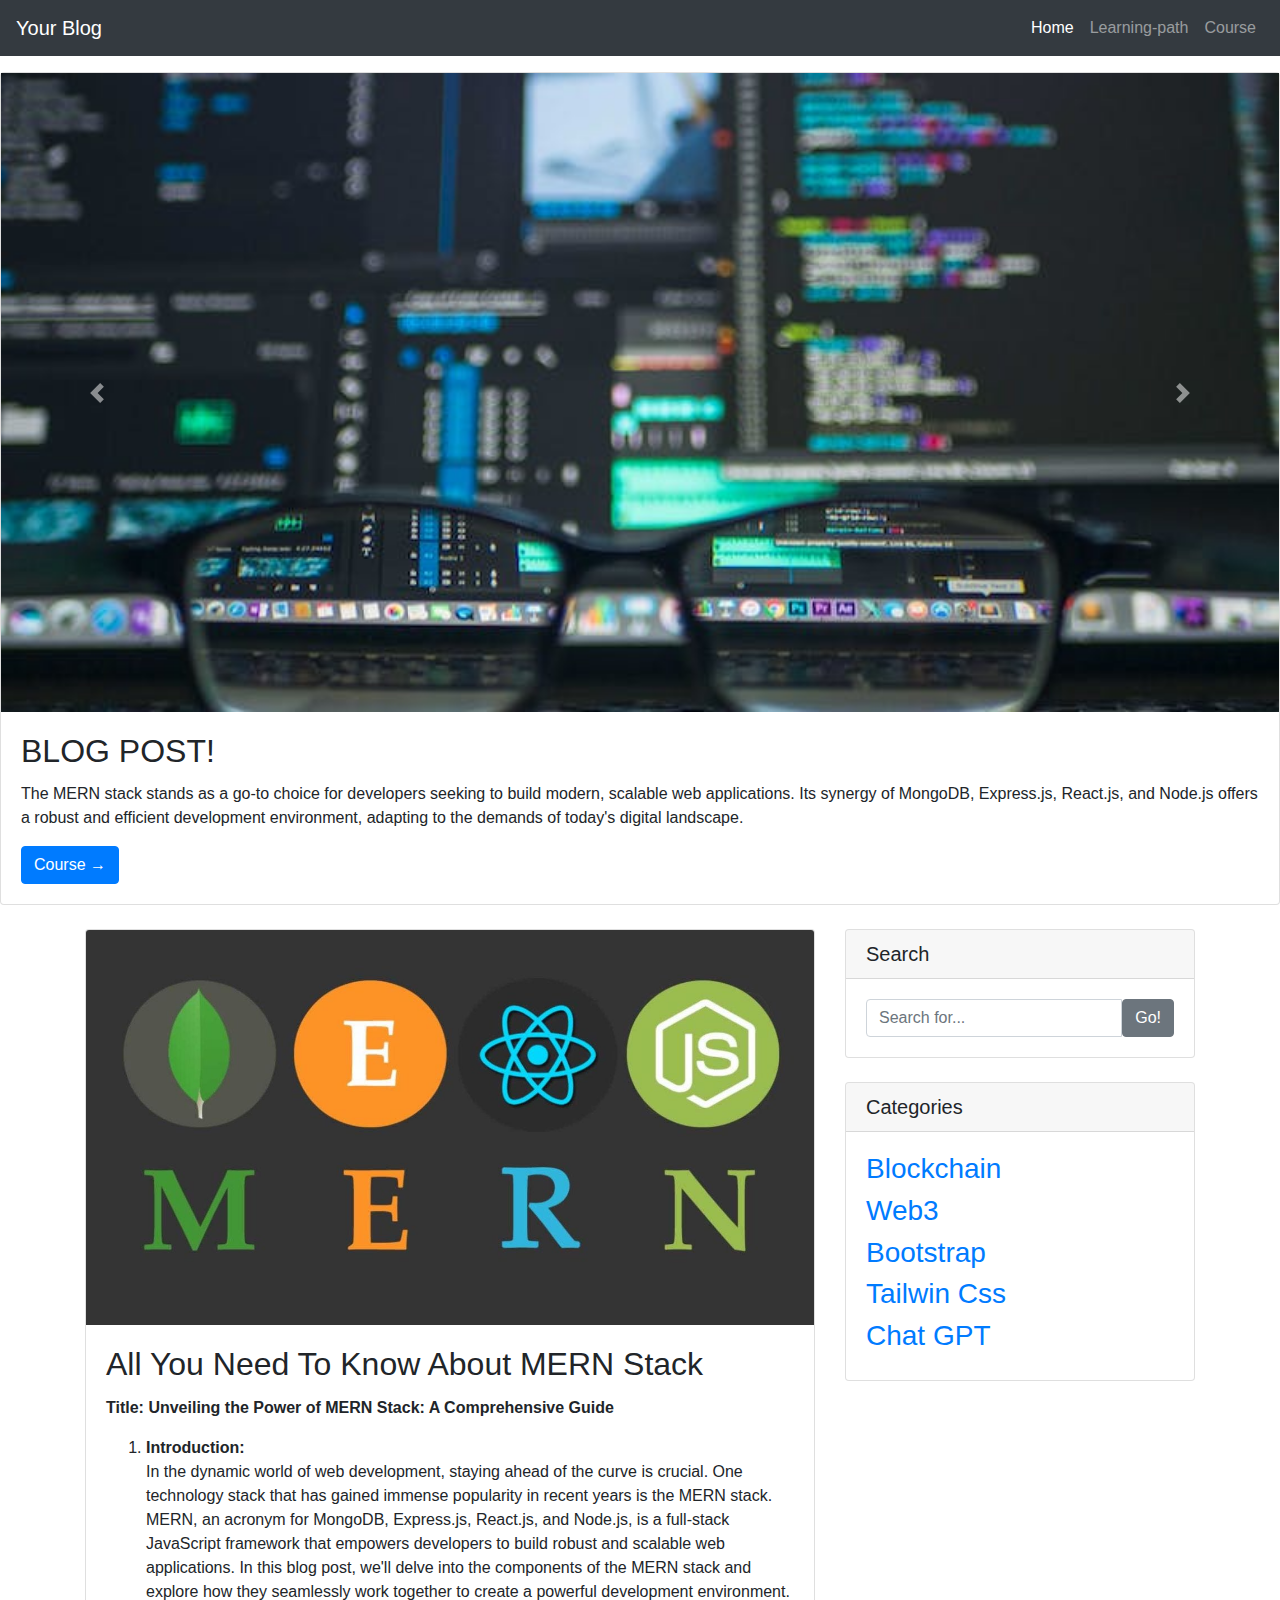
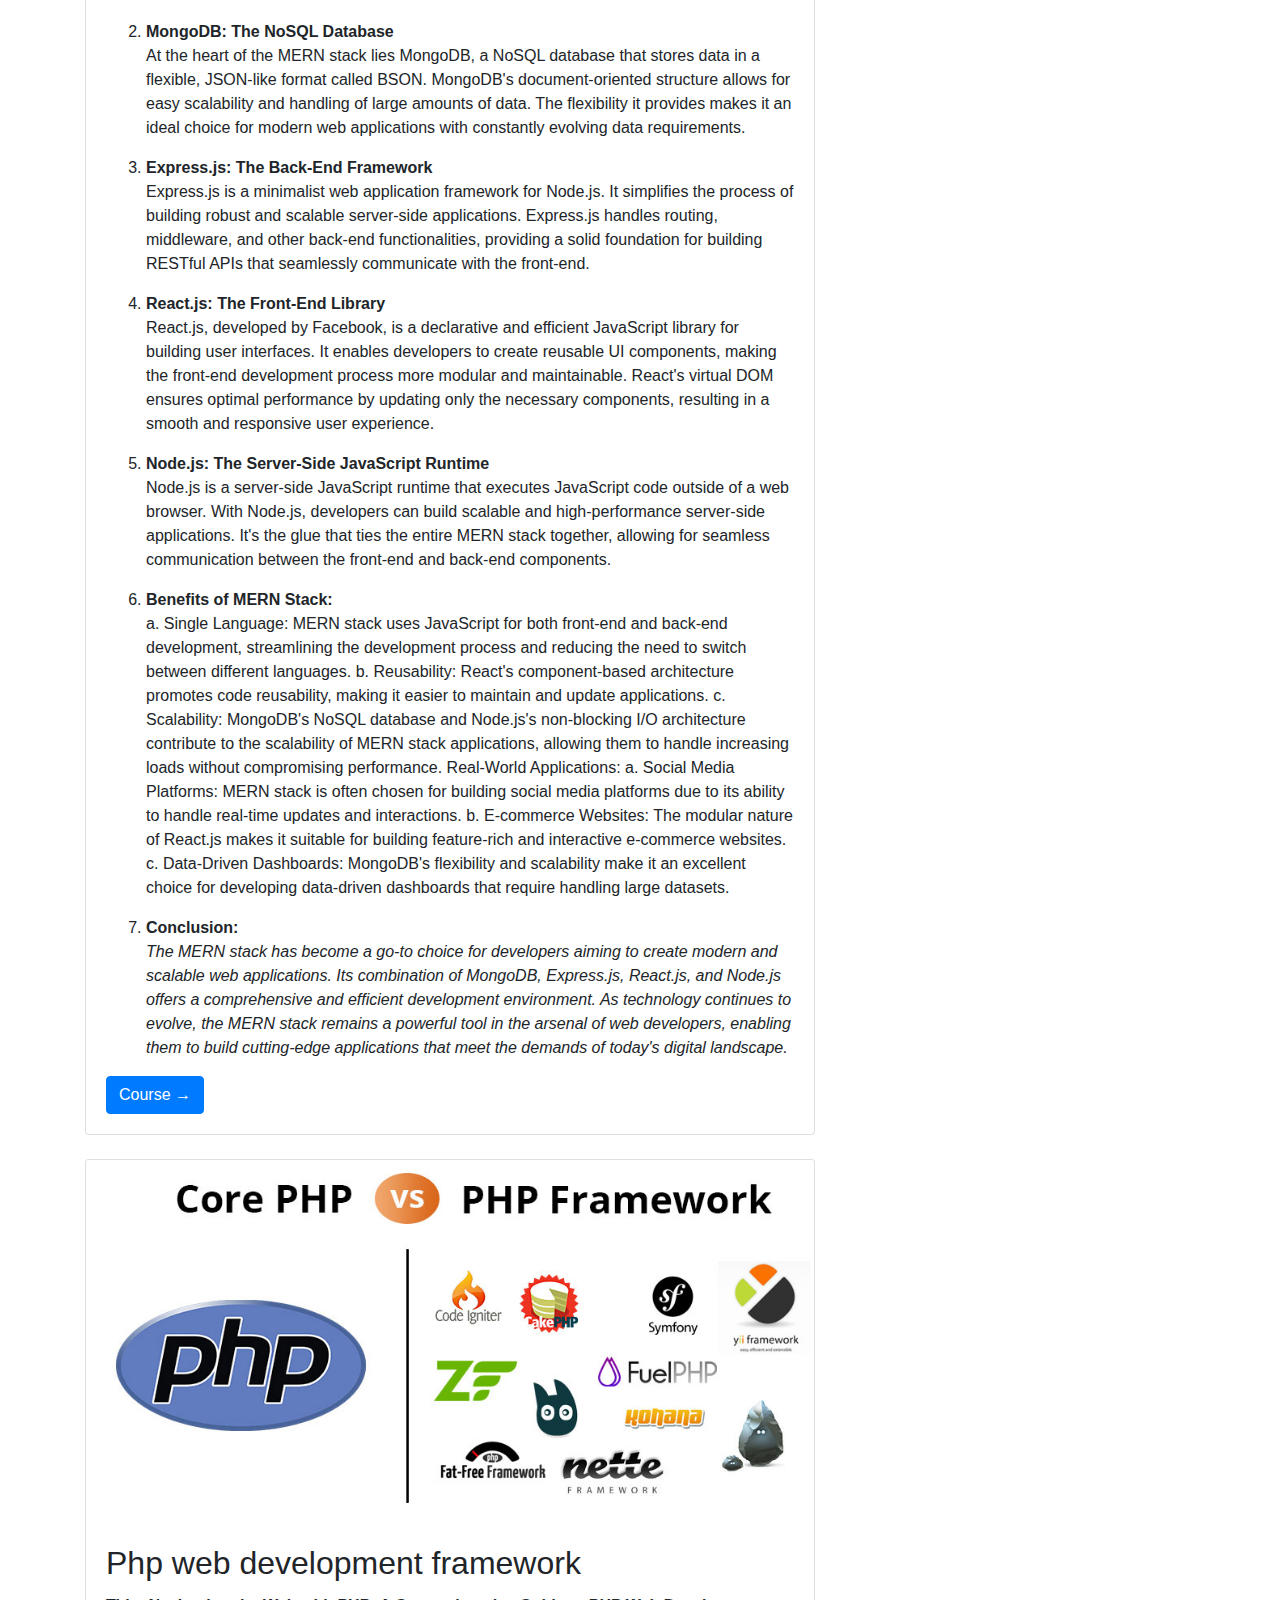
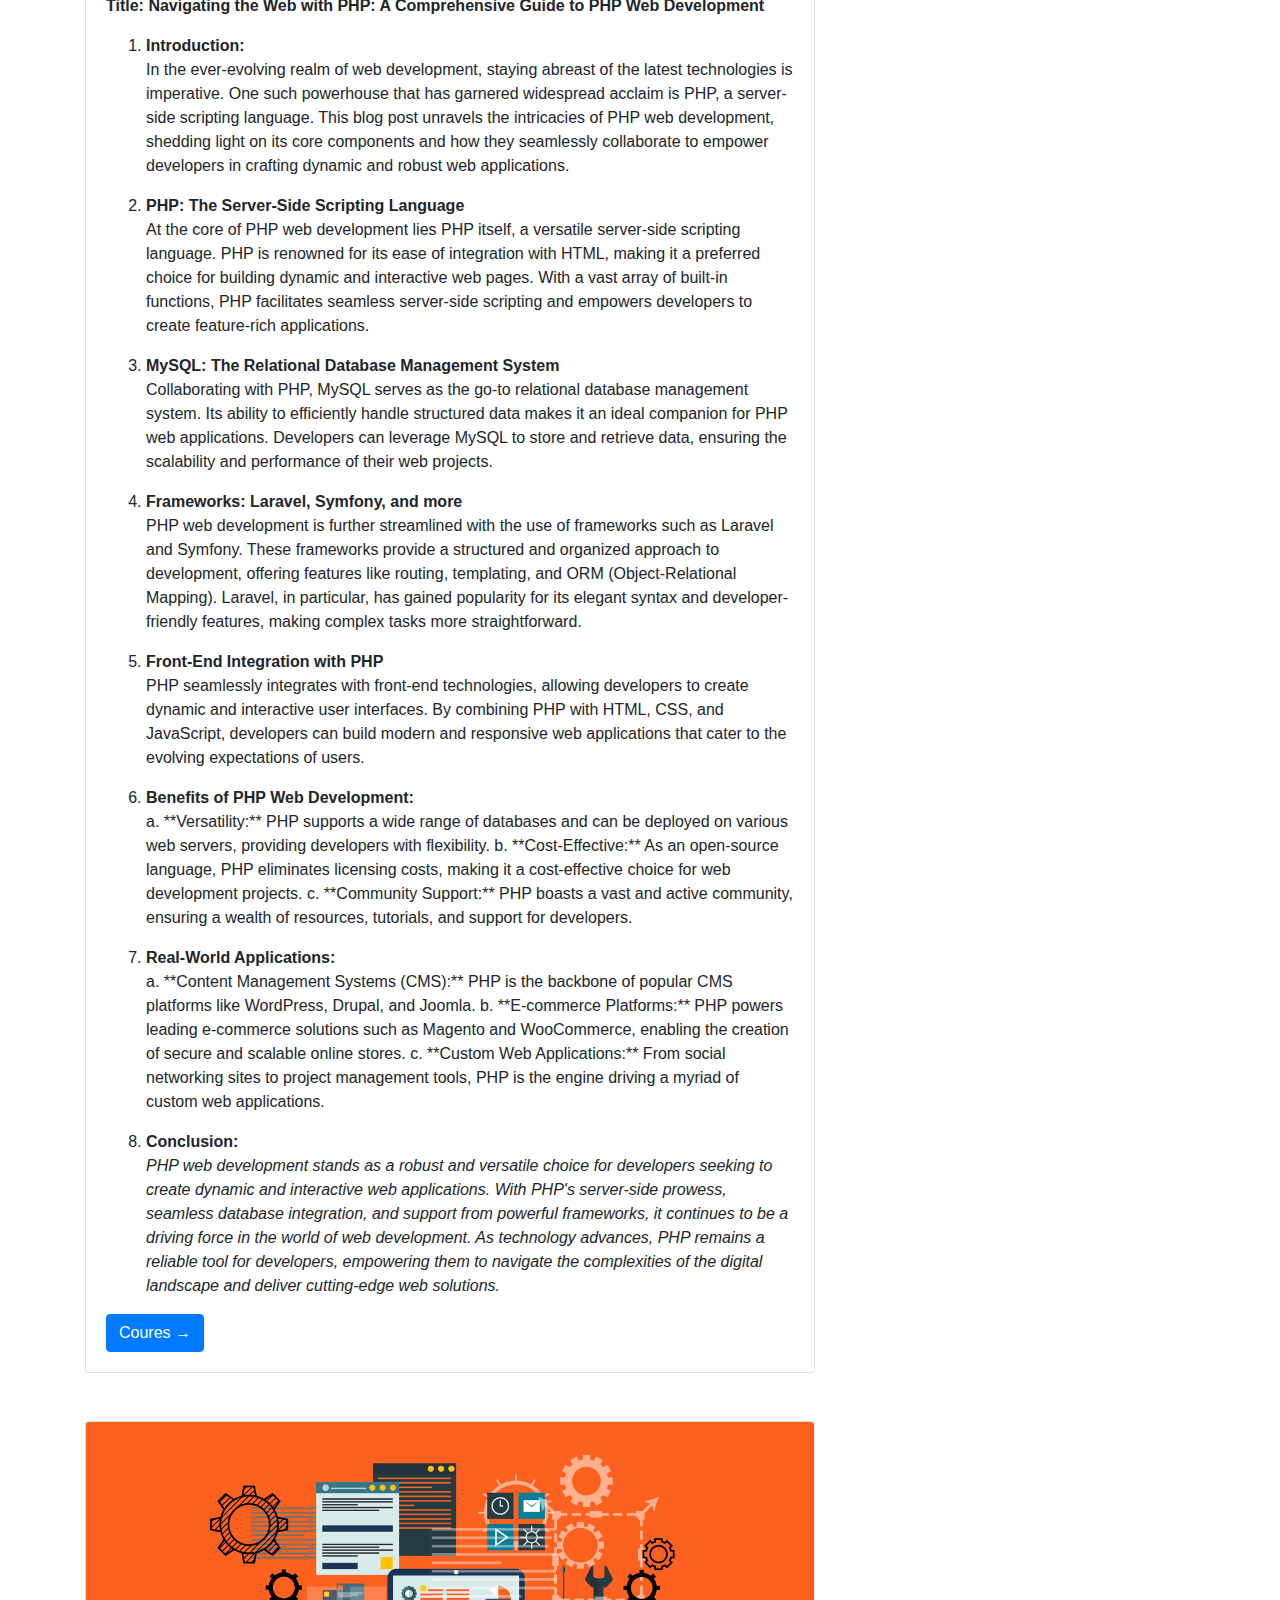
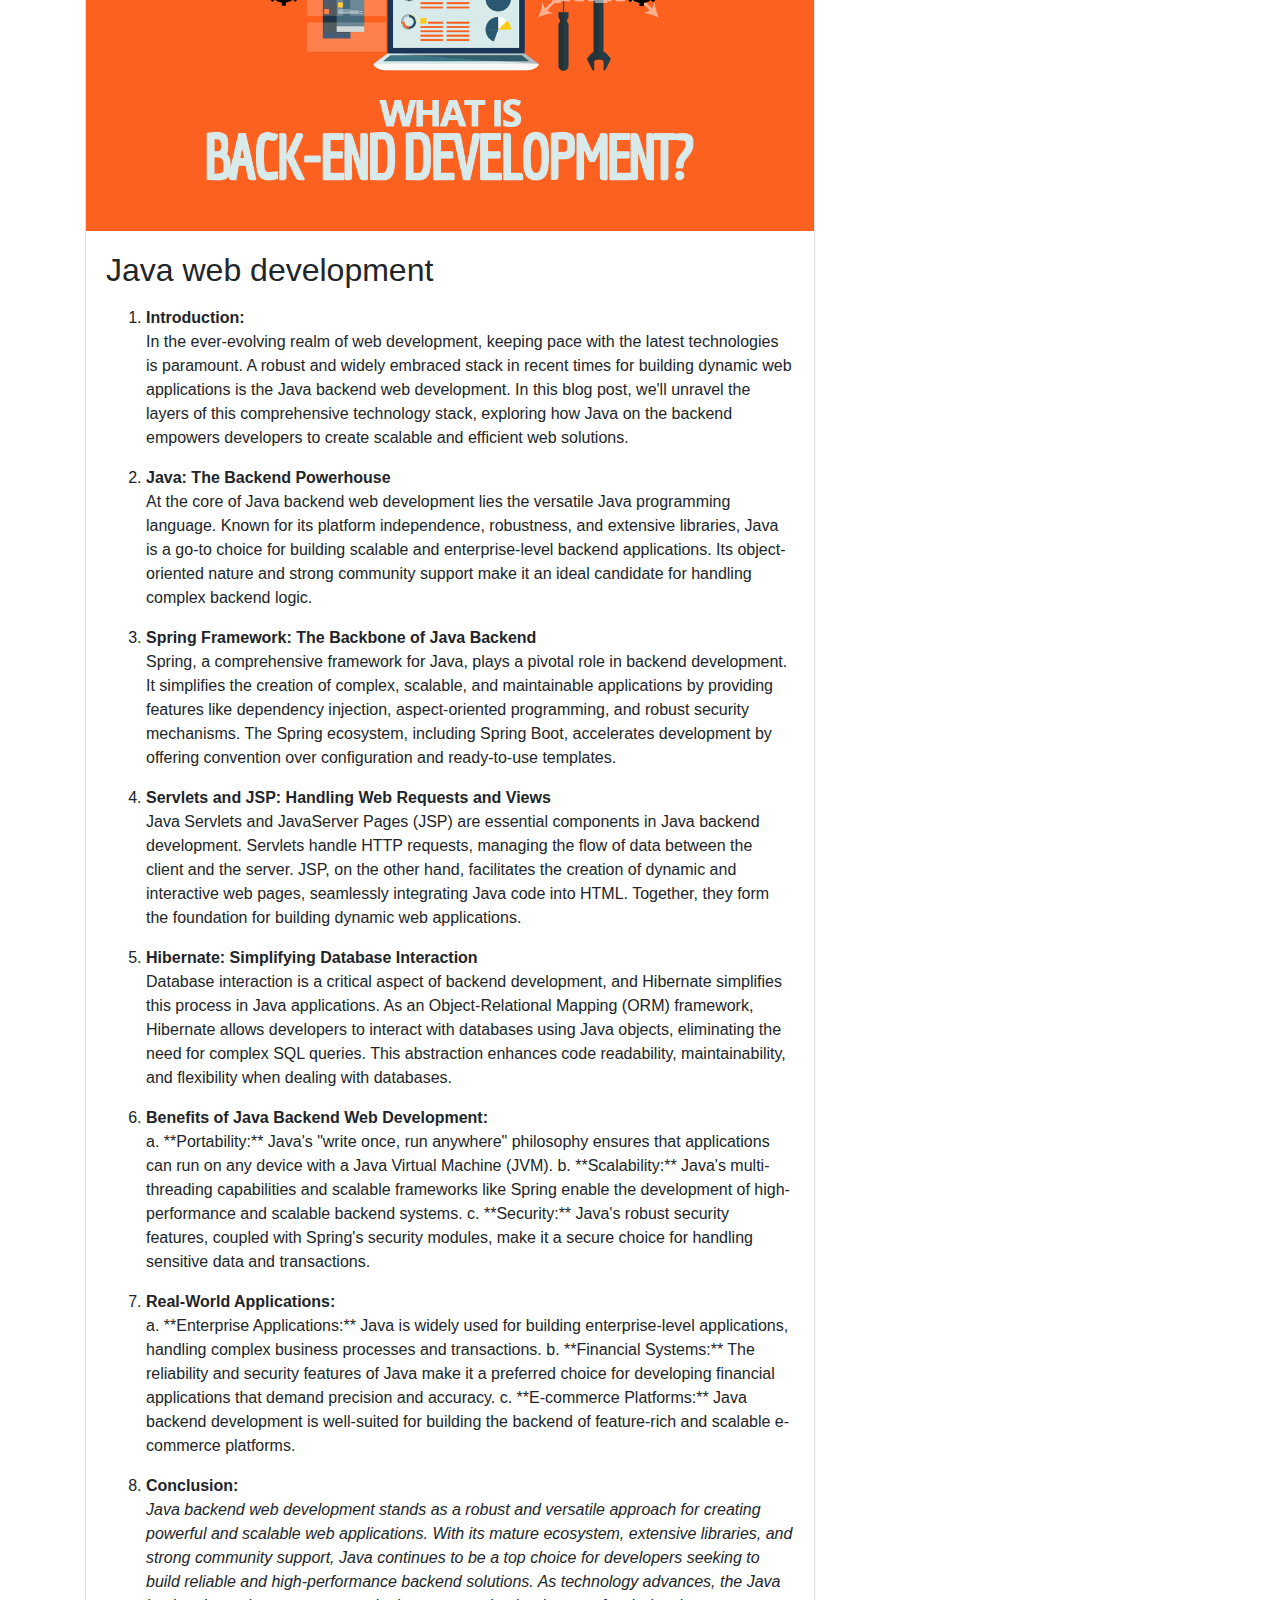
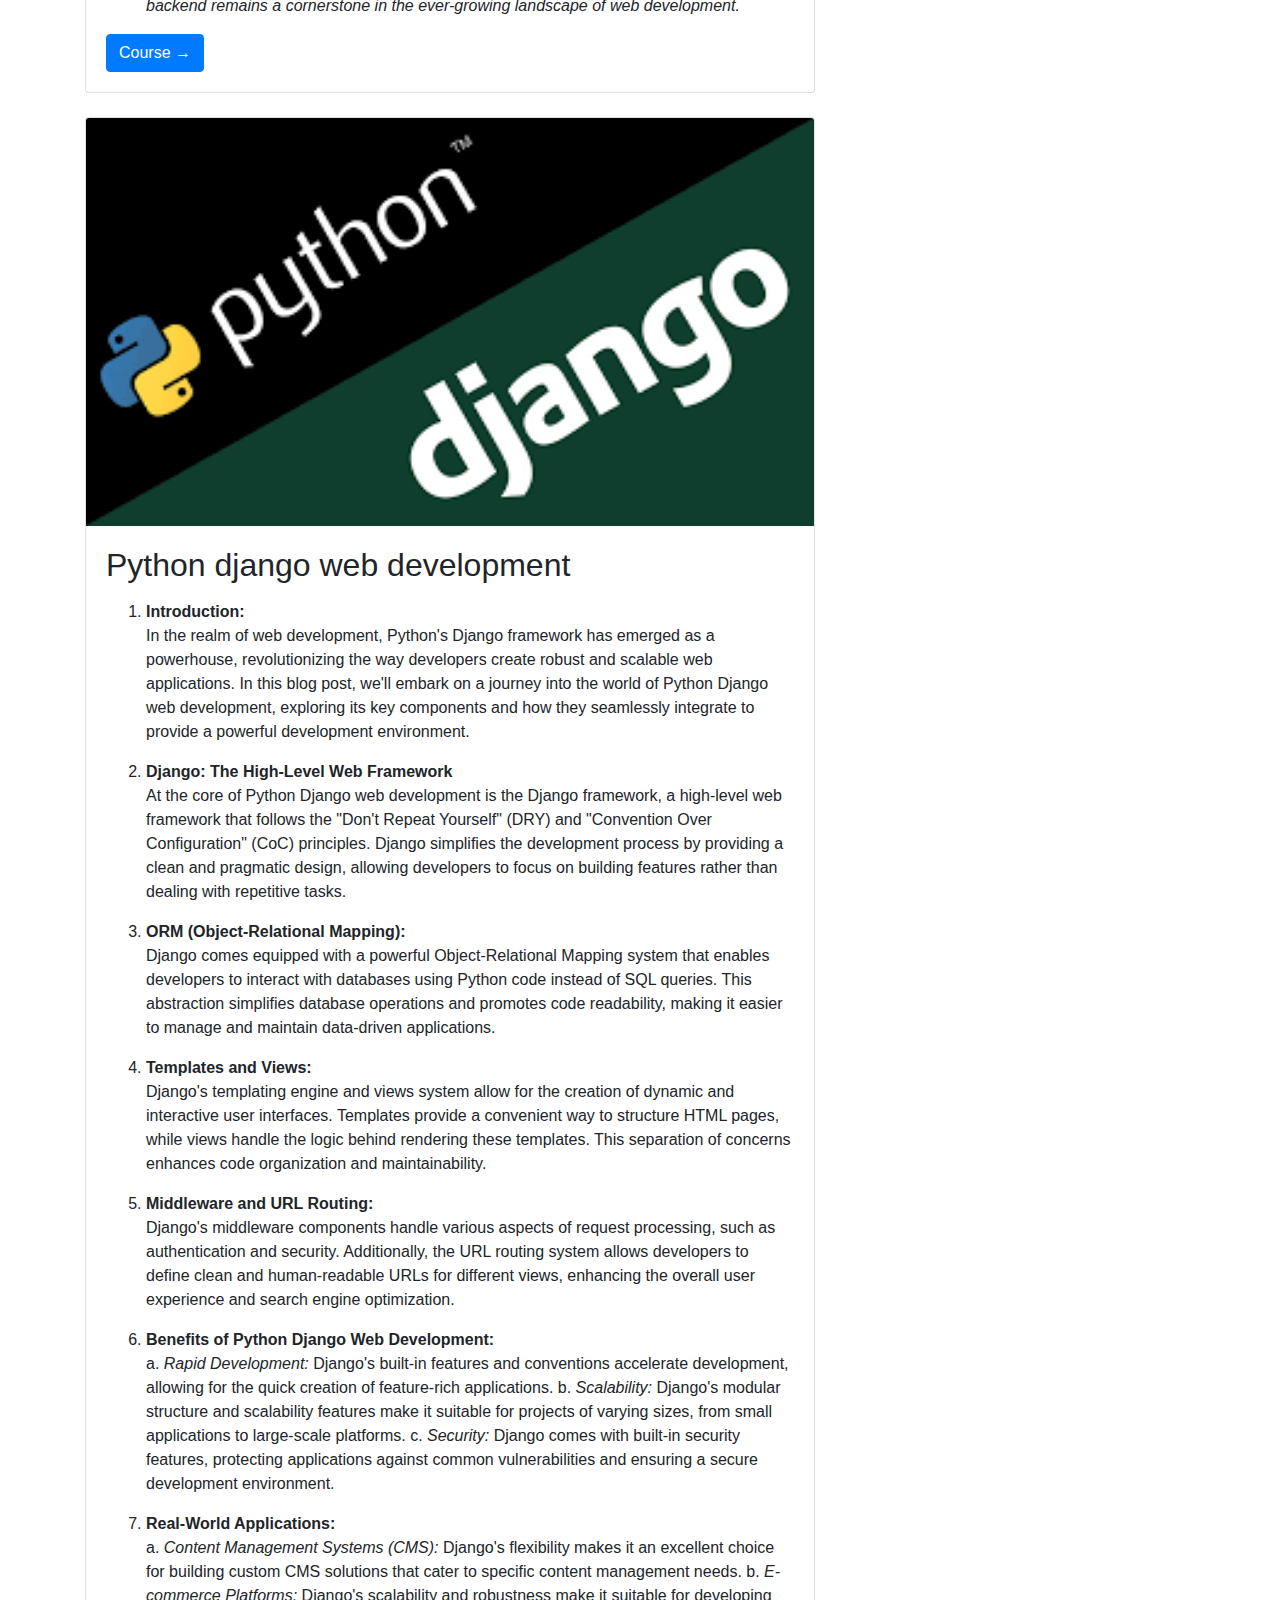
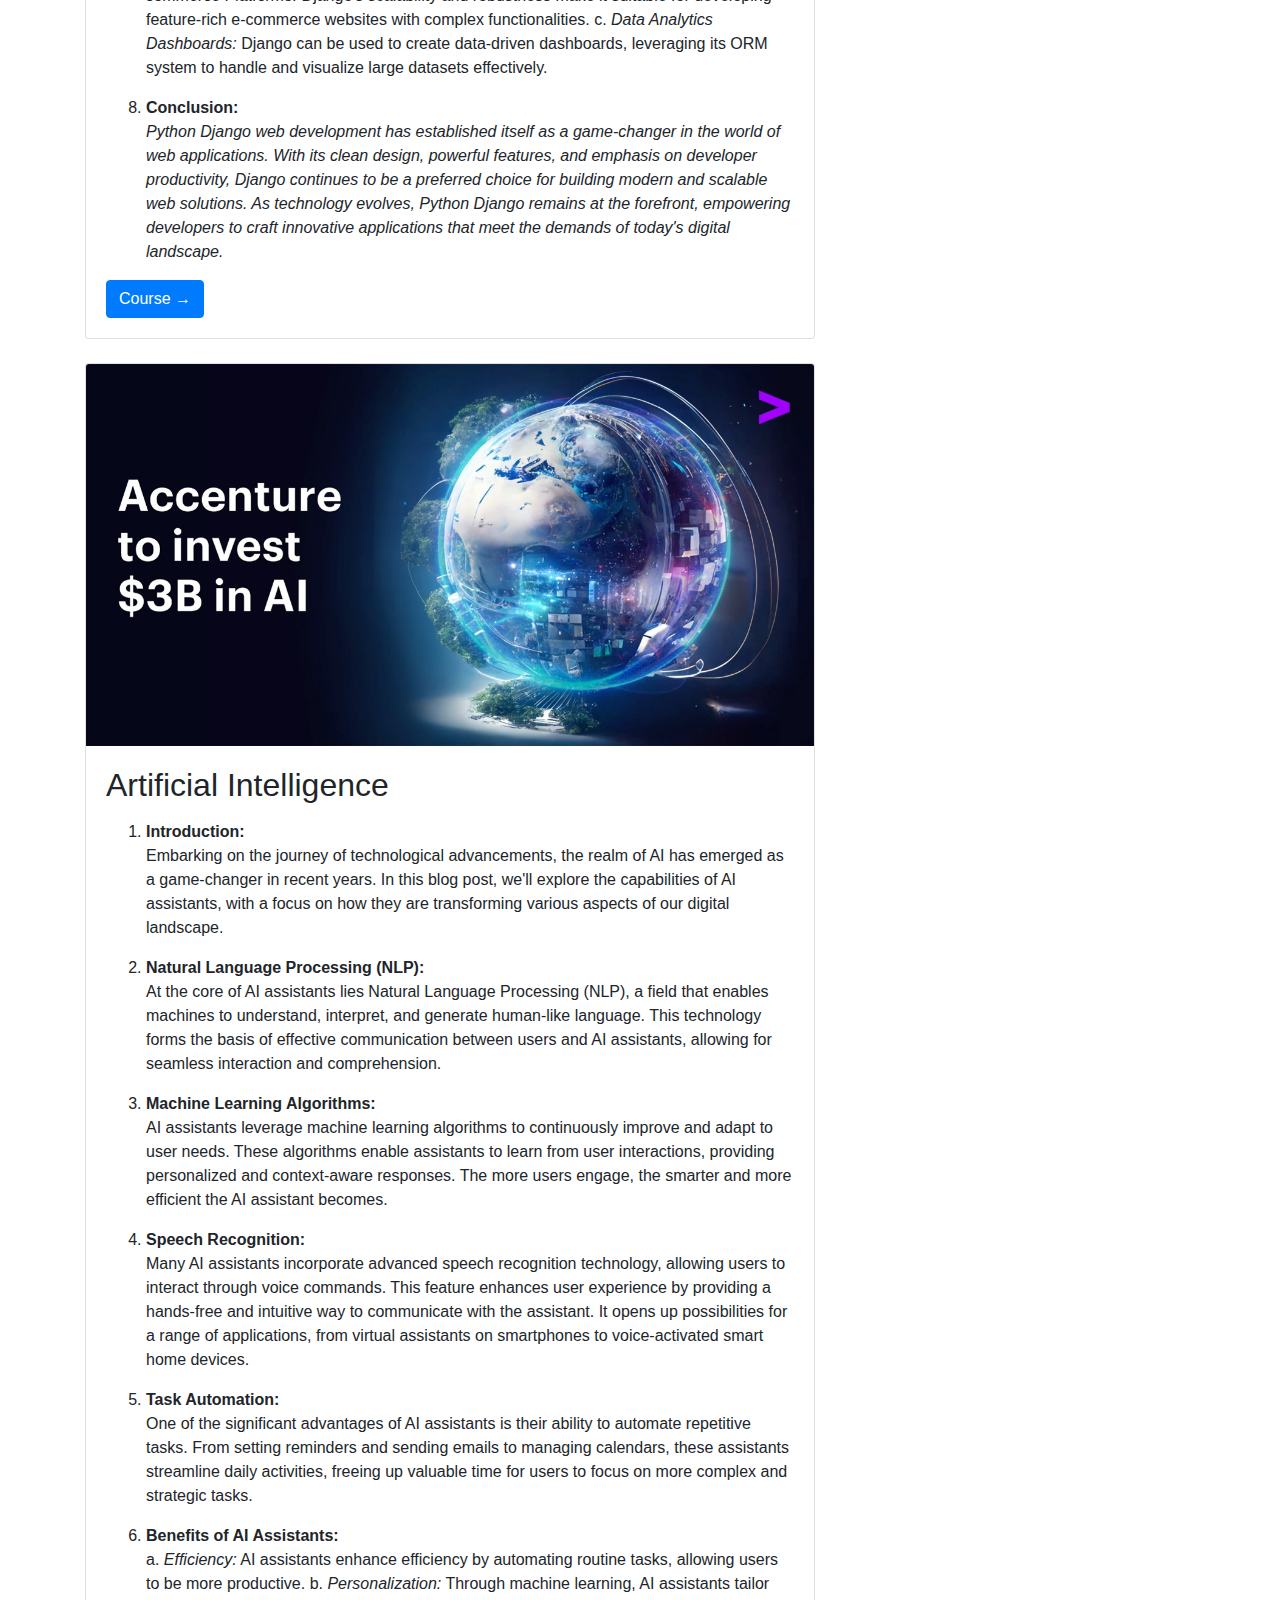
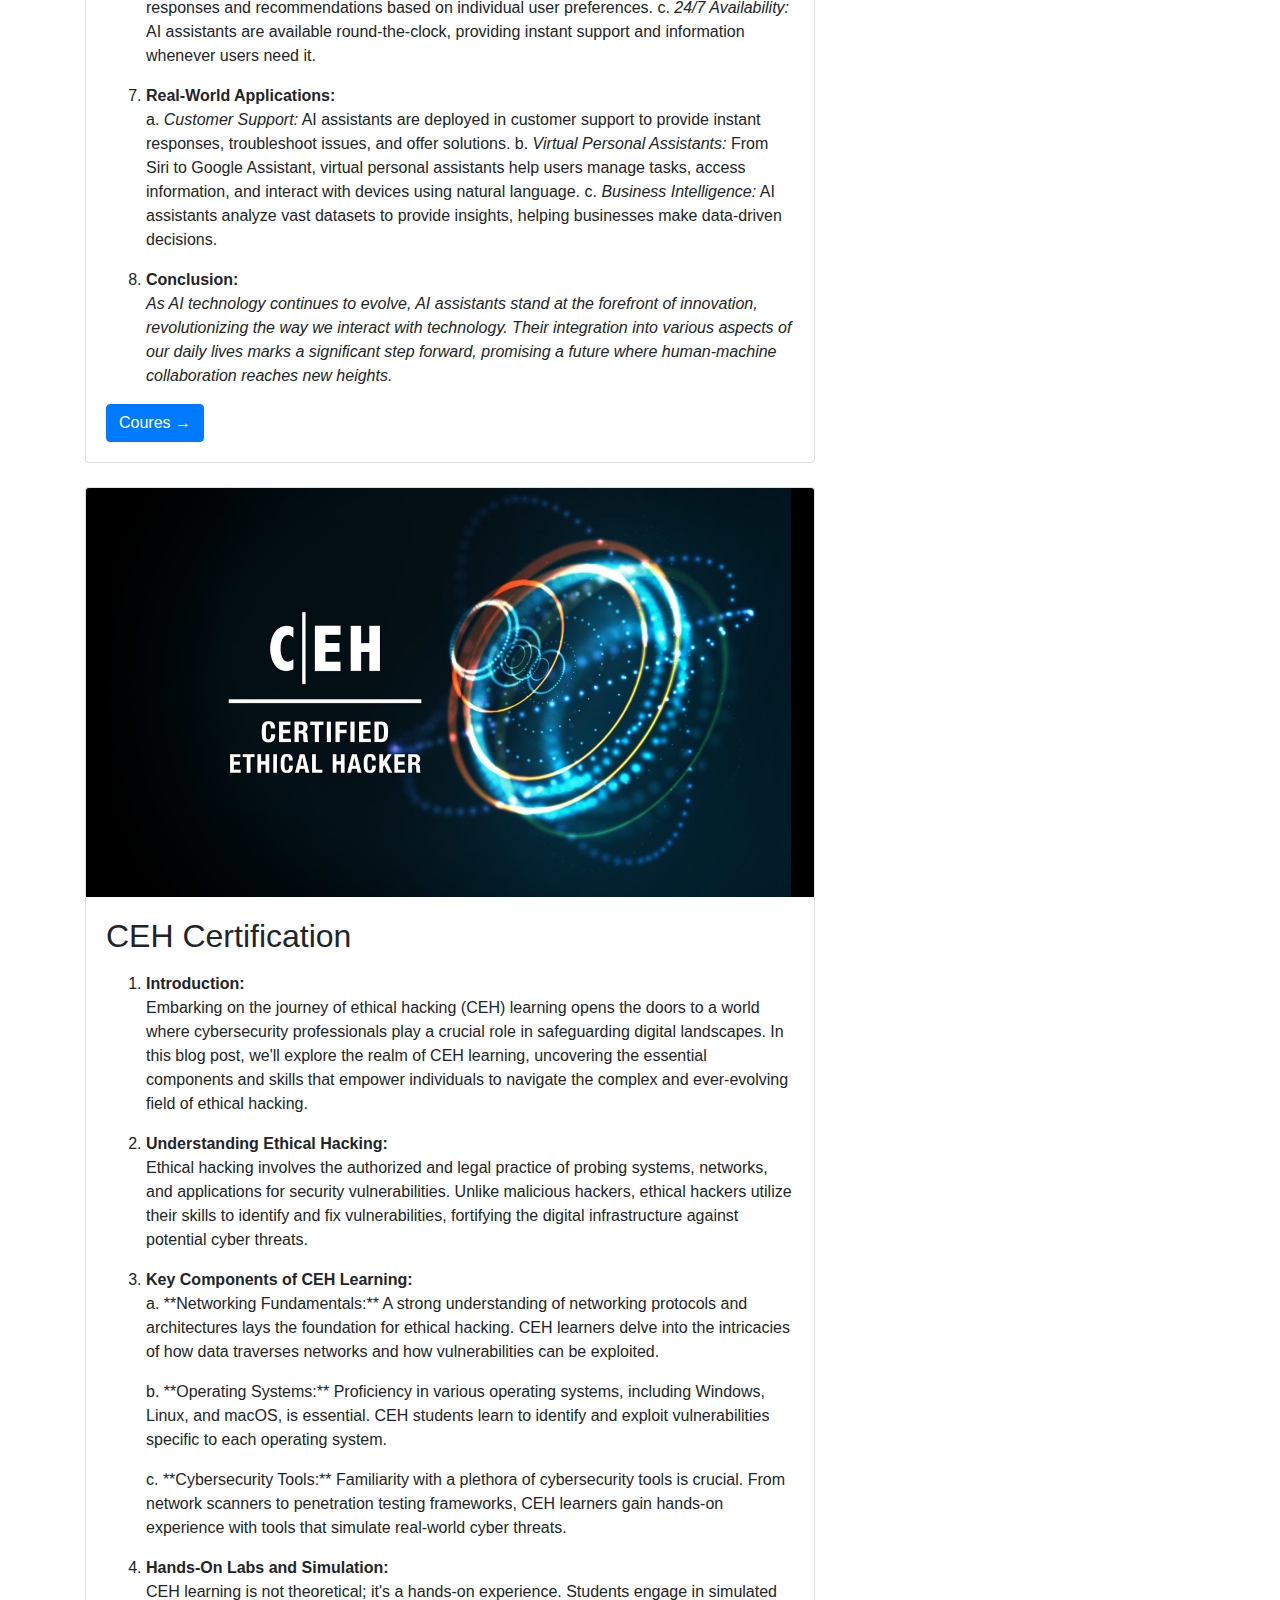
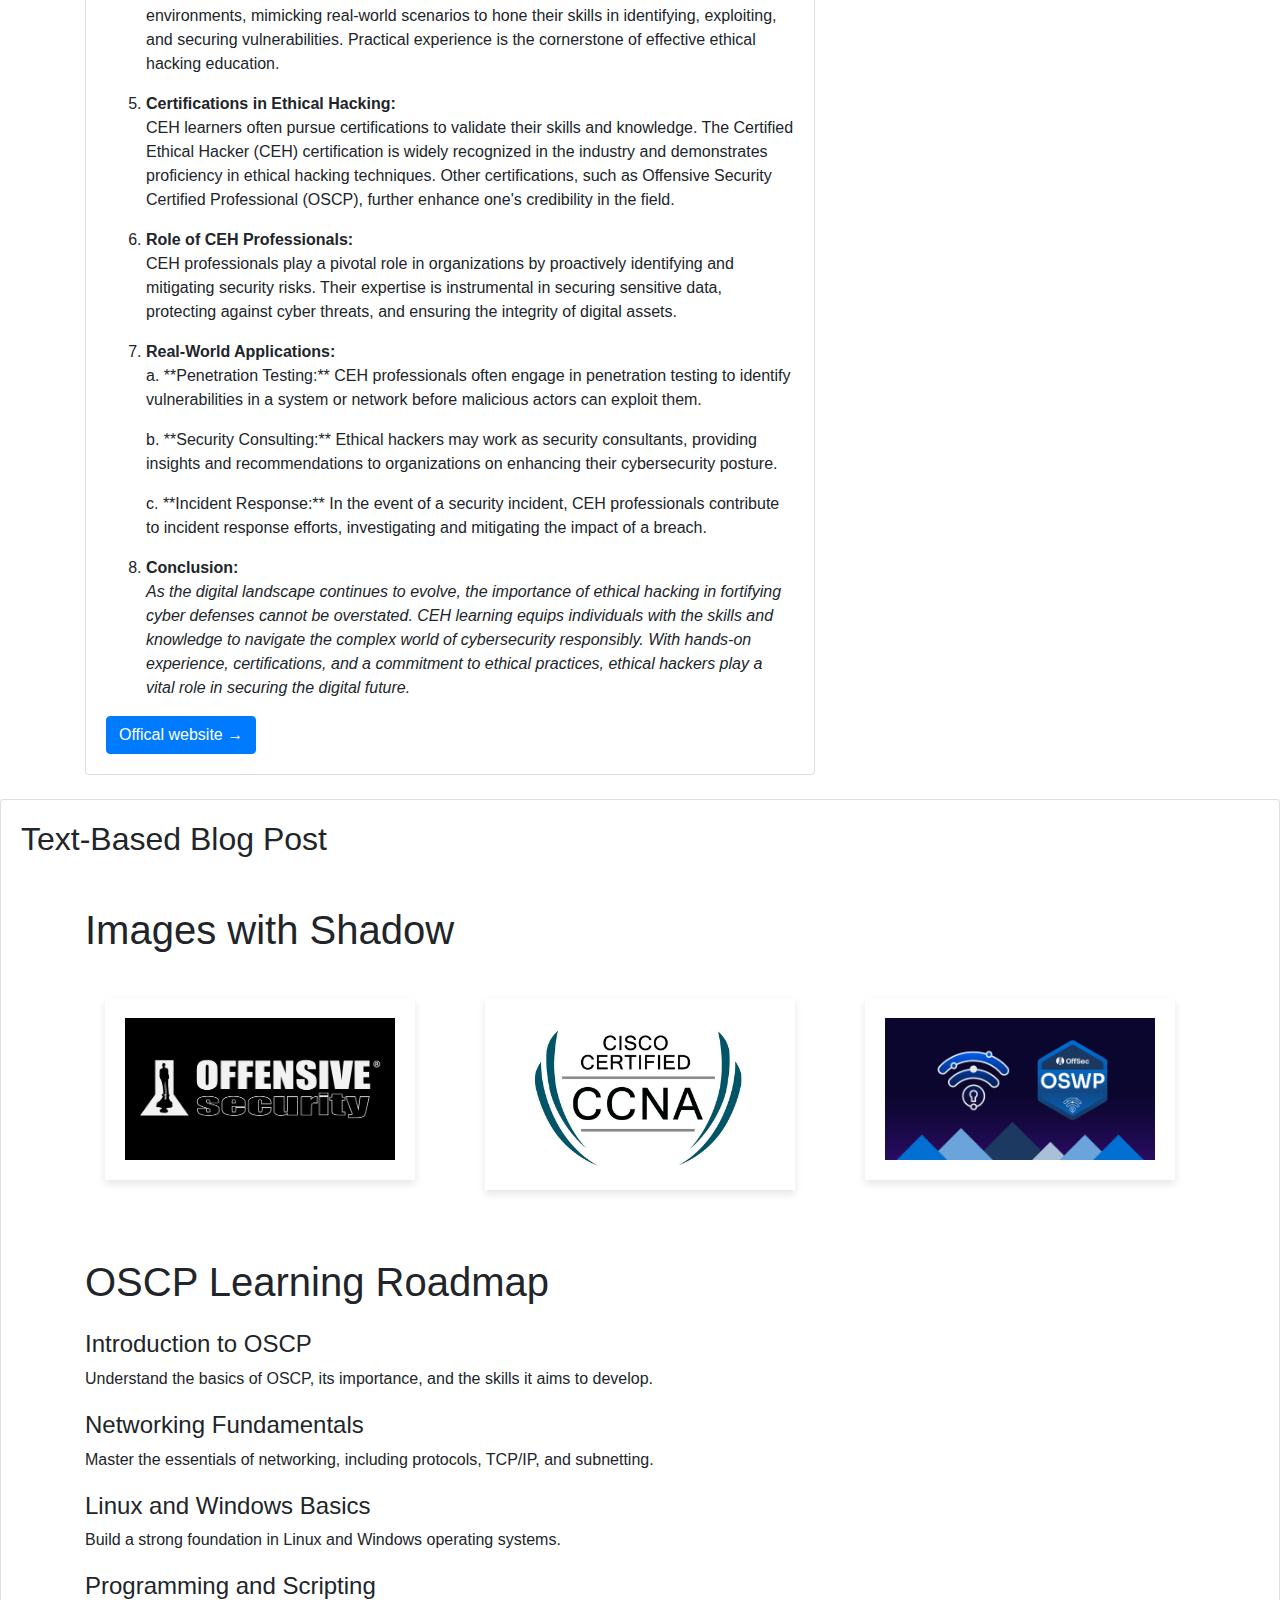
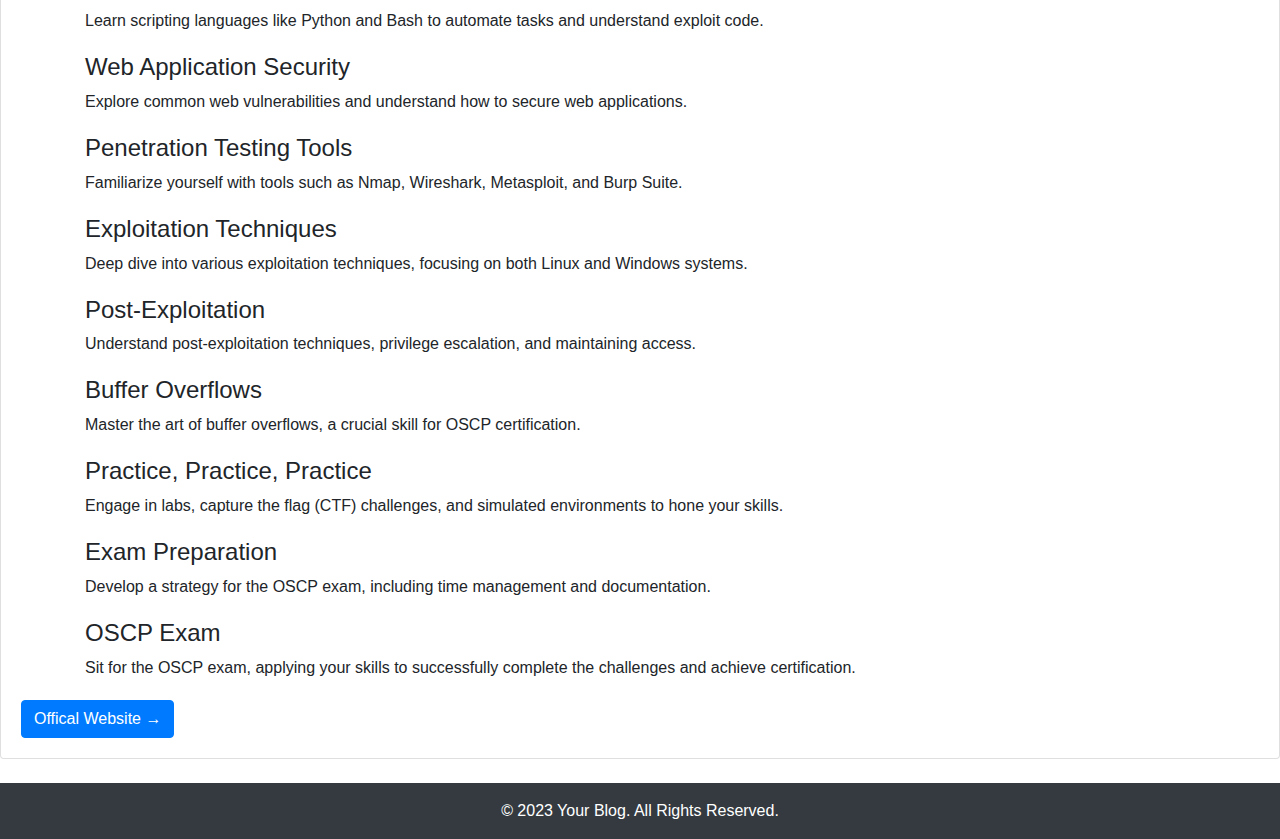
==== blog.html @ eb5311e3 "update" ====
<!DOCTYPE html>
<html lang="en">
  <head>
    <meta charset="UTF-8" />
    <meta name="viewport" content="width=device-width, initial-scale=1.0" />
    <link
      rel="stylesheet"
      href="https://stackpath.bootstrapcdn.com/bootstrap/4.5.2/css/bootstrap.min.css"
    />
    <link rel="icon" type="image/png" href="om-coder-logo-831864062.png" />
    <title>Blog</title>
    <style>
      body {
        padding-top: 56px;
      }

      .image-container {
            box-shadow: 0 4px 8px rgba(0, 0, 0, 0.1);
            padding: 20px;
            margin: 20px;
        }

        .image-container img {
            max-width: 100%;
            height: auto;
            display: block;
            margin: 0 auto;
        }

        .roadmap {
            list-style-type: none;
            padding-left: 0;
        }

        .roadmap li {
            margin-bottom: 20px;
        }

      @media (min-width: 768px) {
        body {
          padding-top: 72px;
        }
      }
    </style>
  </head>
  <body>
    <!-- Navigation Bar -->
    <nav class="navbar navbar-expand-lg navbar-dark bg-dark fixed-top">
      <a class="navbar-brand" href="#">Your Blog</a>
      <button
        class="navbar-toggler"
        type="button"
        data-toggle="collapse"
        data-target="#navbarNav"
        aria-controls="navbarNav"
        aria-expanded="false"
        aria-label="Toggle navigation"
      >
        <span class="navbar-toggler-icon"></span>
      </button>
      <div class="collapse navbar-collapse" id="navbarNav">
        <ul class="navbar-nav ml-auto">
          <li class="nav-item active">
            <a class="nav-link" href="index.html">Home</a>
          </li>
          <li class="nav-item">
            <a class="nav-link" href="learn.html">Learning-path</a>
          </li>
          <li class="nav-item">
            <a class="nav-link" href="Video.html">Course</a>
          </li>
        </ul>
      </div>
    </nav>

    <!-- Gallery Blog Post -->
    <div class="card mb-4">
      <div id="postCarousel" class="carousel slide" data-ride="carousel">
        <div class="carousel-inner">
          <div class="carousel-item active">
            <img
              src="pexels-kevin-ku-577585.jpg"
              class="d-block w-100"
              alt="Gallery Image 1"
            />
          </div>
          <div class="carousel-item">
            <img
              src="pexels-monoar-rahman-114907.jpg"
              class="d-block w-100"
              alt="Gallery Image 2"
            />
          </div>
          <div class="carousel-item">
            <img
              src="pexels-cottonbro-studio-5483077.jpg"
              class="d-block w-100"
              alt="Gallery Image 3"
            />
          </div>
        </div>
        <a
          class="carousel-control-prev"
          href="#postCarousel"
          role="button"
          data-slide="prev"
        >
          <span class="carousel-control-prev-icon" aria-hidden="true"></span>
          <span class="sr-only">Previous</span>
        </a>
        <a
          class="carousel-control-next"
          href="#postCarousel"
          role="button"
          data-slide="next"
        >
          <span class="carousel-control-next-icon" aria-hidden="true"></span>
          <span class="sr-only">Next</span>
        </a>
      </div>
      <div class="card-body">
        <h2 class="card-title">BLOG POST!</h2>
        <p class="card-text">
          The MERN stack stands as a go-to choice for developers seeking to build modern, scalable web applications. Its synergy of MongoDB, Express.js, React.js, and Node.js offers a robust and efficient development environment, adapting to the demands of today's digital landscape.
        </p>
        <a href="https://www.udemy.com/course/the-complete-web-development-bootcamp/" class="btn btn-primary">Course &rarr;</a>
      </div>
    </div>

    <!-- Main Content -->
    <div class="container mt-4">
      <div class="row">
        <div class="col-lg-8">
          <!-- Blog Post 1 -->
          <div class="card mb-4">
            <img src="mern1.jpg" class="card-img-top" alt="Blog Post Image" />
            <div class="card-body">
              <h2 class="card-title">All You Need To Know About MERN Stack</h2>
              <p class="card-text">
                <b>Title: Unveiling the Power of MERN Stack: A Comprehensive Guide</b>
                <ol>
                  <li><b>Introduction:</b></li>
                  <p>In the dynamic world of web development, staying ahead of the curve is crucial. One technology stack that has gained immense popularity in recent years is the MERN stack. MERN, an acronym for MongoDB, Express.js, React.js, and Node.js, is a full-stack JavaScript framework that empowers developers to build robust and scalable web applications. In this blog post, we'll delve into the components of the MERN stack and explore how they seamlessly work together to create a powerful development environment.</p>
                  <li><b>MongoDB: The NoSQL Database</b></li>
                  <p>At the heart of the MERN stack lies MongoDB, a NoSQL database that stores data in a flexible, JSON-like format called BSON. MongoDB's document-oriented structure allows for easy scalability and handling of large amounts of data. The flexibility it provides makes it an ideal choice for modern web applications with constantly evolving data requirements.</p>
                  <li><b>Express.js: The Back-End Framework</b></li>
                  <p>Express.js is a minimalist web application framework for Node.js. It simplifies the process of building robust and scalable server-side applications. Express.js handles routing, middleware, and other back-end functionalities, providing a solid foundation for building RESTful APIs that seamlessly communicate with the front-end.</p>
                  <li><b>React.js: The Front-End Library</b></li>
                  <p>React.js, developed by Facebook, is a declarative and efficient JavaScript library for building user interfaces. It enables developers to create reusable UI components, making the front-end development process more modular and maintainable. React's virtual DOM ensures optimal performance by updating only the necessary components, resulting in a smooth and responsive user experience.</p>
                  <li><b>Node.js: The Server-Side JavaScript Runtime</b></li>
                  <p>Node.js is a server-side JavaScript runtime that executes JavaScript code outside of a web browser. With Node.js, developers can build scalable and high-performance server-side applications. It's the glue that ties the entire MERN stack together, allowing for seamless communication between the front-end and back-end components.</p>
                  <li><b>Benefits of MERN Stack:</b></li>
                  <p>a. Single Language: MERN stack uses JavaScript for both front-end and back-end development, streamlining the development process and reducing the need to switch between different languages.
                    b. Reusability: React's component-based architecture promotes code reusability, making it easier to maintain and update applications.
                    c. Scalability: MongoDB's NoSQL database and Node.js's non-blocking I/O architecture contribute to the scalability of MERN stack applications, allowing them to handle increasing loads without compromising performance.
                    
                    Real-World Applications:
                    a. Social Media Platforms: MERN stack is often chosen for building social media platforms due to its ability to handle real-time updates and interactions.
                    b. E-commerce Websites: The modular nature of React.js makes it suitable for building feature-rich and interactive e-commerce websites.
                    c. Data-Driven Dashboards: MongoDB's flexibility and scalability make it an excellent choice for developing data-driven dashboards that require handling large datasets.</p>
                    <li><b>Conclusion:</b></li>
                    <p><i>The MERN stack has become a go-to choice for developers aiming to create modern and scalable web applications. Its combination of MongoDB, Express.js, React.js, and Node.js offers a comprehensive and efficient development environment. As technology continues to evolve, the MERN stack remains a powerful tool in the arsenal of web developers, enabling them to build cutting-edge applications that meet the demands of today's digital landscape.</i></p>
                </ol>
              </p>
              <a href="https://www.udemy.com/course/react-nodejs-express-mongodb-the-mern-fullstack-guide/" class="btn btn-primary">Course &rarr;</a>
            </div>
          </div>

          <!-- Blog Post 2 -->
          <div class="card mb-4">
            <img src="php.jpg" class="card-img-top" alt="Blog Post Image" />
            <div class="card-body">
              <h2 class="card-title">Php web development framework</h2>
              <p class="card-text">
                <b>Title: Navigating the Web with PHP: A Comprehensive Guide to PHP Web Development</b>
                <ol>
                  <li><b>Introduction:</b></li>
                  <p>In the ever-evolving realm of web development, staying abreast of the latest technologies is imperative. One such powerhouse that has garnered widespread acclaim is PHP, a server-side scripting language. This blog post unravels the intricacies of PHP web development, shedding light on its core components and how they seamlessly collaborate to empower developers in crafting dynamic and robust web applications.</p>
                  <li><b>PHP: The Server-Side Scripting Language</b></li>
                  <p>At the core of PHP web development lies PHP itself, a versatile server-side scripting language. PHP is renowned for its ease of integration with HTML, making it a preferred choice for building dynamic and interactive web pages. With a vast array of built-in functions, PHP facilitates seamless server-side scripting and empowers developers to create feature-rich applications.</p>
                  <li><b>MySQL: The Relational Database Management System</b></li>
                  <p>Collaborating with PHP, MySQL serves as the go-to relational database management system. Its ability to efficiently handle structured data makes it an ideal companion for PHP web applications. Developers can leverage MySQL to store and retrieve data, ensuring the scalability and performance of their web projects.</p>
                  <li><b>Frameworks: Laravel, Symfony, and more</b></li>
                  <p>PHP web development is further streamlined with the use of frameworks such as Laravel and Symfony. These frameworks provide a structured and organized approach to development, offering features like routing, templating, and ORM (Object-Relational Mapping). Laravel, in particular, has gained popularity for its elegant syntax and developer-friendly features, making complex tasks more straightforward.</p>
                  <li><b>Front-End Integration with PHP</b></li>
                  <p>PHP seamlessly integrates with front-end technologies, allowing developers to create dynamic and interactive user interfaces. By combining PHP with HTML, CSS, and JavaScript, developers can build modern and responsive web applications that cater to the evolving expectations of users.</p>
                  <li><b>Benefits of PHP Web Development:</b></li>
                  <p>a. **Versatility:** PHP supports a wide range of databases and can be deployed on various web servers, providing developers with flexibility.
                    b. **Cost-Effective:** As an open-source language, PHP eliminates licensing costs, making it a cost-effective choice for web development projects.
                    c. **Community Support:** PHP boasts a vast and active community, ensuring a wealth of resources, tutorials, and support for developers.</p>
                  <li><b>Real-World Applications:</b></li>
                  <p>a. **Content Management Systems (CMS):** PHP is the backbone of popular CMS platforms like WordPress, Drupal, and Joomla.
                    b. **E-commerce Platforms:** PHP powers leading e-commerce solutions such as Magento and WooCommerce, enabling the creation of secure and scalable online stores.
                    c. **Custom Web Applications:** From social networking sites to project management tools, PHP is the engine driving a myriad of custom web applications.</p>
                  <li><b>Conclusion:</b></li>
                  <p><i>PHP web development stands as a robust and versatile choice for developers seeking to create dynamic and interactive web applications. With PHP's server-side prowess, seamless database integration, and support from powerful frameworks, it continues to be a driving force in the world of web development. As technology advances, PHP remains a reliable tool for developers, empowering them to navigate the complexities of the digital landscape and deliver cutting-edge web solutions.</i></p>
                </ol>
              </p>
              <a href="https://www.udemy.com/course/php-for-complete-beginners-includes-msql-object-oriented/" class="btn btn-primary">Coures &rarr;</a>
            </div>
          </div>
        </div>

        <!-- Sidebar -->
        <div class="col-lg-4">
          <div class="card">
            <h5 class="card-header">Search</h5>
            <div class="card-body">
              <form>
                <div class="input-group">
                  <input
                    type="text"
                    class="form-control"
                    placeholder="Search for..."
                  />
                  <span class="input-group-btn">
                    <button class="btn btn-secondary" type="button">Go!</button>
                  </span>
                </div>
              </form>
            </div>
          </div>

          <!-- Categories Widget -->
          <div class="card mt-4">
            <h5 class="card-header">Categories</h5>
            <div class="card-body">
              <ul class="list-unstyled mb-0">
                <li><a href="https://www.investopedia.com/terms/b/blockchain.asp"><h3>Blockchain</h3></a></li>
                <li><a href="https://www.techtarget.com/whatis/definition/Web-30"><h3>Web3</h3></a></li>
                <li><a href="https://getbootstrap.com/"><h3>Bootstrap</h3></a></li>
                <li><a href="https://tailwindcss.com/"><h3>Tailwin Css</h3></a></li>
                <li><a href="https://chat.openai.com/"><h3>Chat GPT</h3></a></li>
              </ul>
            </div>
          </div>
        </div>
      </div>
    </div>

    <!-- Main Content -->
    <div class="container mt-4">
      <div class="row">
        <div class="col-lg-8">
          <!-- Blog Post 1 -->
          <div class="card mb-4">
            <img src="java.png" class="card-img-top" alt="Blog Post Image" />
            <div class="card-body">
              <h2 class="card-title">Java web development</h2>
              <p class="card-text">
                <ol>
                  <li><b>Introduction:</b></li>
                  <p>In the ever-evolving realm of web development, keeping pace with the latest technologies is paramount. A robust and widely embraced stack in recent times for building dynamic web applications is the Java backend web development. In this blog post, we'll unravel the layers of this comprehensive technology stack, exploring how Java on the backend empowers developers to create scalable and efficient web solutions.</p>
                
                  <li><b>Java: The Backend Powerhouse</b></li>
                  <p>At the core of Java backend web development lies the versatile Java programming language. Known for its platform independence, robustness, and extensive libraries, Java is a go-to choice for building scalable and enterprise-level backend applications. Its object-oriented nature and strong community support make it an ideal candidate for handling complex backend logic.</p>
                
                  <li><b>Spring Framework: The Backbone of Java Backend</b></li>
                  <p>Spring, a comprehensive framework for Java, plays a pivotal role in backend development. It simplifies the creation of complex, scalable, and maintainable applications by providing features like dependency injection, aspect-oriented programming, and robust security mechanisms. The Spring ecosystem, including Spring Boot, accelerates development by offering convention over configuration and ready-to-use templates.</p>
                
                  <li><b>Servlets and JSP: Handling Web Requests and Views</b></li>
                  <p>Java Servlets and JavaServer Pages (JSP) are essential components in Java backend development. Servlets handle HTTP requests, managing the flow of data between the client and the server. JSP, on the other hand, facilitates the creation of dynamic and interactive web pages, seamlessly integrating Java code into HTML. Together, they form the foundation for building dynamic web applications.</p>
                
                  <li><b>Hibernate: Simplifying Database Interaction</b></li>
                  <p>Database interaction is a critical aspect of backend development, and Hibernate simplifies this process in Java applications. As an Object-Relational Mapping (ORM) framework, Hibernate allows developers to interact with databases using Java objects, eliminating the need for complex SQL queries. This abstraction enhances code readability, maintainability, and flexibility when dealing with databases.</p>
                
                  <li><b>Benefits of Java Backend Web Development:</b></li>
                  <p>a. **Portability:** Java's "write once, run anywhere" philosophy ensures that applications can run on any device with a Java Virtual Machine (JVM).
                    b. **Scalability:** Java's multi-threading capabilities and scalable frameworks like Spring enable the development of high-performance and scalable backend systems.
                    c. **Security:** Java's robust security features, coupled with Spring's security modules, make it a secure choice for handling sensitive data and transactions.</p>
                
                  <li><b>Real-World Applications:</b></li>
                  <p>a. **Enterprise Applications:** Java is widely used for building enterprise-level applications, handling complex business processes and transactions.
                    b. **Financial Systems:** The reliability and security features of Java make it a preferred choice for developing financial applications that demand precision and accuracy.
                    c. **E-commerce Platforms:** Java backend development is well-suited for building the backend of feature-rich and scalable e-commerce platforms.</p>
                
                  <li><b>Conclusion:</b></li>
                  <p><i>Java backend web development stands as a robust and versatile approach for creating powerful and scalable web applications. With its mature ecosystem, extensive libraries, and strong community support, Java continues to be a top choice for developers seeking to build reliable and high-performance backend solutions. As technology advances, the Java backend remains a cornerstone in the ever-growing landscape of web development.</i></p>
                </ol>
                
              </p>
              <a href="https://www.udemy.com/course/java-the-complete-java-developer-course/" class="btn btn-primary">Course &rarr;</a>
            </div>
          </div>

          <!-- Blog Post 2 -->
          <div class="card mb-4">
            <img src="python.png" class="card-img-top" alt="Blog Post Image" />
            <div class="card-body">
              <h2 class="card-title">Python django web development</h2>
              <p class="card-text">
                <ol>
                  <li><b>Introduction:</b></li>
                  <p>In the realm of web development, Python's Django framework has emerged as a powerhouse, revolutionizing the way developers create robust and scalable web applications. In this blog post, we'll embark on a journey into the world of Python Django web development, exploring its key components and how they seamlessly integrate to provide a powerful development environment.</p>
                  <li><b>Django: The High-Level Web Framework</b></li>
                  <p>At the core of Python Django web development is the Django framework, a high-level web framework that follows the "Don't Repeat Yourself" (DRY) and "Convention Over Configuration" (CoC) principles. Django simplifies the development process by providing a clean and pragmatic design, allowing developers to focus on building features rather than dealing with repetitive tasks.</p>
                  <li><b>ORM (Object-Relational Mapping):</b></li>
                  <p>Django comes equipped with a powerful Object-Relational Mapping system that enables developers to interact with databases using Python code instead of SQL queries. This abstraction simplifies database operations and promotes code readability, making it easier to manage and maintain data-driven applications.</p>
                  <li><b>Templates and Views:</b></li>
                  <p>Django's templating engine and views system allow for the creation of dynamic and interactive user interfaces. Templates provide a convenient way to structure HTML pages, while views handle the logic behind rendering these templates. This separation of concerns enhances code organization and maintainability.</p>
                  <li><b>Middleware and URL Routing:</b></li>
                  <p>Django's middleware components handle various aspects of request processing, such as authentication and security. Additionally, the URL routing system allows developers to define clean and human-readable URLs for different views, enhancing the overall user experience and search engine optimization.</p>
                  <li><b>Benefits of Python Django Web Development:</b></li>
                  <p>a. <i>Rapid Development:</i> Django's built-in features and conventions accelerate development, allowing for the quick creation of feature-rich applications.
                  b. <i>Scalability:</i> Django's modular structure and scalability features make it suitable for projects of varying sizes, from small applications to large-scale platforms.
                  c. <i>Security:</i> Django comes with built-in security features, protecting applications against common vulnerabilities and ensuring a secure development environment.</p>
                  <li><b>Real-World Applications:</b></li>
                  <p>a. <i>Content Management Systems (CMS):</i> Django's flexibility makes it an excellent choice for building custom CMS solutions that cater to specific content management needs.
                  b. <i>E-commerce Platforms:</i> Django's scalability and robustness make it suitable for developing feature-rich e-commerce websites with complex functionalities.
                  c. <i>Data Analytics Dashboards:</i> Django can be used to create data-driven dashboards, leveraging its ORM system to handle and visualize large datasets effectively.</p>
                  <li><b>Conclusion:</b></li>
                  <p><i>Python Django web development has established itself as a game-changer in the world of web applications. With its clean design, powerful features, and emphasis on developer productivity, Django continues to be a preferred choice for building modern and scalable web solutions. As technology evolves, Python Django remains at the forefront, empowering developers to craft innovative applications that meet the demands of today's digital landscape.</i></p>
                </ol>
              </p>
              <a href="https://www.udemy.com/course/100-days-of-code/" class="btn btn-primary">Course &rarr;</a>
            </div>
          </div>

          <!-- Blog Post 3 -->
          <div class="card mb-4">
            <img src="ai.jpeg" class="card-img-top" alt="Blog Post Image" />
            <div class="card-body">
              <h2 class="card-title">Artificial Intelligence</h2>
              <p class="card-text">
                <ol>
                  <li><b>Introduction:</b></li>
                  <p>Embarking on the journey of technological advancements, the realm of AI has emerged as a game-changer in recent years. In this blog post, we'll explore the capabilities of AI assistants, with a focus on how they are transforming various aspects of our digital landscape.</p>
                  <li><b>Natural Language Processing (NLP):</b></li>
                  <p>At the core of AI assistants lies Natural Language Processing (NLP), a field that enables machines to understand, interpret, and generate human-like language. This technology forms the basis of effective communication between users and AI assistants, allowing for seamless interaction and comprehension.</p>
                  <li><b>Machine Learning Algorithms:</b></li>
                  <p>AI assistants leverage machine learning algorithms to continuously improve and adapt to user needs. These algorithms enable assistants to learn from user interactions, providing personalized and context-aware responses. The more users engage, the smarter and more efficient the AI assistant becomes.</p>
                  <li><b>Speech Recognition:</b></li>
                  <p>Many AI assistants incorporate advanced speech recognition technology, allowing users to interact through voice commands. This feature enhances user experience by providing a hands-free and intuitive way to communicate with the assistant. It opens up possibilities for a range of applications, from virtual assistants on smartphones to voice-activated smart home devices.</p>
                  <li><b>Task Automation:</b></li>
                  <p>One of the significant advantages of AI assistants is their ability to automate repetitive tasks. From setting reminders and sending emails to managing calendars, these assistants streamline daily activities, freeing up valuable time for users to focus on more complex and strategic tasks.</p>
                  <li><b>Benefits of AI Assistants:</b></li>
                  <p>a. <i>Efficiency:</i> AI assistants enhance efficiency by automating routine tasks, allowing users to be more productive.
                    b. <i>Personalization:</i> Through machine learning, AI assistants tailor responses and recommendations based on individual user preferences.
                    c. <i>24/7 Availability:</i> AI assistants are available round-the-clock, providing instant support and information whenever users need it.</p>
                  <li><b>Real-World Applications:</b></li>
                  <p>a. <i>Customer Support:</i> AI assistants are deployed in customer support to provide instant responses, troubleshoot issues, and offer solutions.
                    b. <i>Virtual Personal Assistants:</i> From Siri to Google Assistant, virtual personal assistants help users manage tasks, access information, and interact with devices using natural language.
                    c. <i>Business Intelligence:</i> AI assistants analyze vast datasets to provide insights, helping businesses make data-driven decisions.</p>
                  <li><b>Conclusion:</b></li>
                  <p><i>As AI technology continues to evolve, AI assistants stand at the forefront of innovation, revolutionizing the way we interact with technology. Their integration into various aspects of our daily lives marks a significant step forward, promising a future where human-machine collaboration reaches new heights.</i></p>
                </ol>
              </p>
              <a href="https://www.udemy.com/course/complete-machine-learning-and-data-science-zero-to-mastery/" class="btn btn-primary">Coures &rarr;</a>
            </div>
          </div>

          <!-- Blog Post 4 -->
          <div class="card mb-4">
            <img src="ceh.jpg" class="card-img-top" alt="Blog Post Image" />
            <div class="card-body">
              <h2 class="card-title">CEH Certification</h2>
              <p class="card-text">
                <ol>
                  <li><b>Introduction:</b></li>
                  <p>Embarking on the journey of ethical hacking (CEH) learning opens the doors to a world where cybersecurity professionals play a crucial role in safeguarding digital landscapes. In this blog post, we'll explore the realm of CEH learning, uncovering the essential components and skills that empower individuals to navigate the complex and ever-evolving field of ethical hacking.</p>
                  <li><b>Understanding Ethical Hacking:</b></li>
                  <p>Ethical hacking involves the authorized and legal practice of probing systems, networks, and applications for security vulnerabilities. Unlike malicious hackers, ethical hackers utilize their skills to identify and fix vulnerabilities, fortifying the digital infrastructure against potential cyber threats.</p>
                  <li><b>Key Components of CEH Learning:</b></li>
                  <p>a. **Networking Fundamentals:** A strong understanding of networking protocols and architectures lays the foundation for ethical hacking. CEH learners delve into the intricacies of how data traverses networks and how vulnerabilities can be exploited.</p>
                  <p>b. **Operating Systems:** Proficiency in various operating systems, including Windows, Linux, and macOS, is essential. CEH students learn to identify and exploit vulnerabilities specific to each operating system.</p>
                  <p>c. **Cybersecurity Tools:** Familiarity with a plethora of cybersecurity tools is crucial. From network scanners to penetration testing frameworks, CEH learners gain hands-on experience with tools that simulate real-world cyber threats.</p>
                  <li><b>Hands-On Labs and Simulation:</b></li>
                  <p>CEH learning is not theoretical; it's a hands-on experience. Students engage in simulated environments, mimicking real-world scenarios to hone their skills in identifying, exploiting, and securing vulnerabilities. Practical experience is the cornerstone of effective ethical hacking education.</p>
                  <li><b>Certifications in Ethical Hacking:</b></li>
                  <p>CEH learners often pursue certifications to validate their skills and knowledge. The Certified Ethical Hacker (CEH) certification is widely recognized in the industry and demonstrates proficiency in ethical hacking techniques. Other certifications, such as Offensive Security Certified Professional (OSCP), further enhance one's credibility in the field.</p>
                  <li><b>Role of CEH Professionals:</b></li>
                  <p>CEH professionals play a pivotal role in organizations by proactively identifying and mitigating security risks. Their expertise is instrumental in securing sensitive data, protecting against cyber threats, and ensuring the integrity of digital assets.</p>
                  <li><b>Real-World Applications:</b></li>
                  <p>a. **Penetration Testing:** CEH professionals often engage in penetration testing to identify vulnerabilities in a system or network before malicious actors can exploit them.</p>
                  <p>b. **Security Consulting:** Ethical hackers may work as security consultants, providing insights and recommendations to organizations on enhancing their cybersecurity posture.</p>
                  <p>c. **Incident Response:** In the event of a security incident, CEH professionals contribute to incident response efforts, investigating and mitigating the impact of a breach.</p>
                  <li><b>Conclusion:</b></li>
                  <p><i>As the digital landscape continues to evolve, the importance of ethical hacking in fortifying cyber defenses cannot be overstated. CEH learning equips individuals with the skills and knowledge to navigate the complex world of cybersecurity responsibly. With hands-on experience, certifications, and a commitment to ethical practices, ethical hackers play a vital role in securing the digital future.</i></p>
                </ol>
              </p>
              <a href="https://www.eccouncil.org/train-certify/certified-ethical-hacker-ceh/" class="btn btn-primary">Offical website &rarr;</a>
            </div>
          </div>
        </div>

        <!-- Sidebar -->
        <div class="col-lg-4">
          <!-- Sidebar content here -->
        </div>
      </div>
    </div>

    <!-- Standard Blog Post -->
    <div class="card mb-4">
      <div class="card-body">
        <h2 class="card-title">Text-Based Blog Post</h2>
        <div class="container">
          <h1 class="mt-5 mb-4">Images with Shadow</h1>
          <div class="row">
              <div class="col-md-4">
                  <div class="image-container">
                      <img src="oscp.png" alt="Image 1">
                  </div>
              </div>
              <div class="col-md-4">
                  <div class="image-container">
                      <img src="ccna.png" alt="Image 2">
                  </div>
              </div>
              <div class="col-md-4">
                  <div class="image-container">
                      <img src="oswp.png" alt="Image 3">
                  </div>
              </div>
          </div>
      </div>
        <p class="card-text">
          <div class="container">
            <h1 class="mt-5 mb-4">OSCP Learning Roadmap</h1>
            <ol class="roadmap">
                <li>
                    <h4>Introduction to OSCP</h4>
                    <p>Understand the basics of OSCP, its importance, and the skills it aims to develop.</p>
                </li>
                <li>
                    <h4>Networking Fundamentals</h4>
                    <p>Master the essentials of networking, including protocols, TCP/IP, and subnetting.</p>
                </li>
                <li>
                    <h4>Linux and Windows Basics</h4>
                    <p>Build a strong foundation in Linux and Windows operating systems.</p>
                </li>
                <li>
                    <h4>Programming and Scripting</h4>
                    <p>Learn scripting languages like Python and Bash to automate tasks and understand exploit code.</p>
                </li>
                <li>
                    <h4>Web Application Security</h4>
                    <p>Explore common web vulnerabilities and understand how to secure web applications.</p>
                </li>
                <li>
                    <h4>Penetration Testing Tools</h4>
                    <p>Familiarize yourself with tools such as Nmap, Wireshark, Metasploit, and Burp Suite.</p>
                </li>
                <li>
                    <h4>Exploitation Techniques</h4>
                    <p>Deep dive into various exploitation techniques, focusing on both Linux and Windows systems.</p>
                </li>
                <li>
                    <h4>Post-Exploitation</h4>
                    <p>Understand post-exploitation techniques, privilege escalation, and maintaining access.</p>
                </li>
                <li>
                    <h4>Buffer Overflows</h4>
                    <p>Master the art of buffer overflows, a crucial skill for OSCP certification.</p>
                </li>
                <li>
                    <h4>Practice, Practice, Practice</h4>
                    <p>Engage in labs, capture the flag (CTF) challenges, and simulated environments to hone your skills.</p>
                </li>
                <li>
                    <h4>Exam Preparation</h4>
                    <p>Develop a strategy for the OSCP exam, including time management and documentation.</p>
                </li>
                <li>
                    <h4>OSCP Exam</h4>
                    <p>Sit for the OSCP exam, applying your skills to successfully complete the challenges and achieve certification.</p>
                </li>
            </ol>
        </div>
    
        </p>
        <a href="https://www.offsec.com/courses/pen-200/" class="btn btn-primary">Offical Website &rarr;</a>
      </div>
    </div>

    <!-- Footer -->
    <footer class="bg-dark text-white">
      <div class="container text-center py-3">
        &copy; 2023 Your Blog. All Rights Reserved.
      </div>
    </footer>

    <!-- Bootstrap JS and jQuery -->
    <script src="https://code.jquery.com/jquery-3.5.1.slim.min.js"></script>
    <script src="https://cdn.jsdelivr.net/npm/@popperjs/core@2.11.6/dist/umd/popper.min.js"></script>
    <script src="https://stackpath.bootstrapcdn.com/bootstrap/4.5.2/js/bootstrap.min.js"></script>
  </body>
</html>
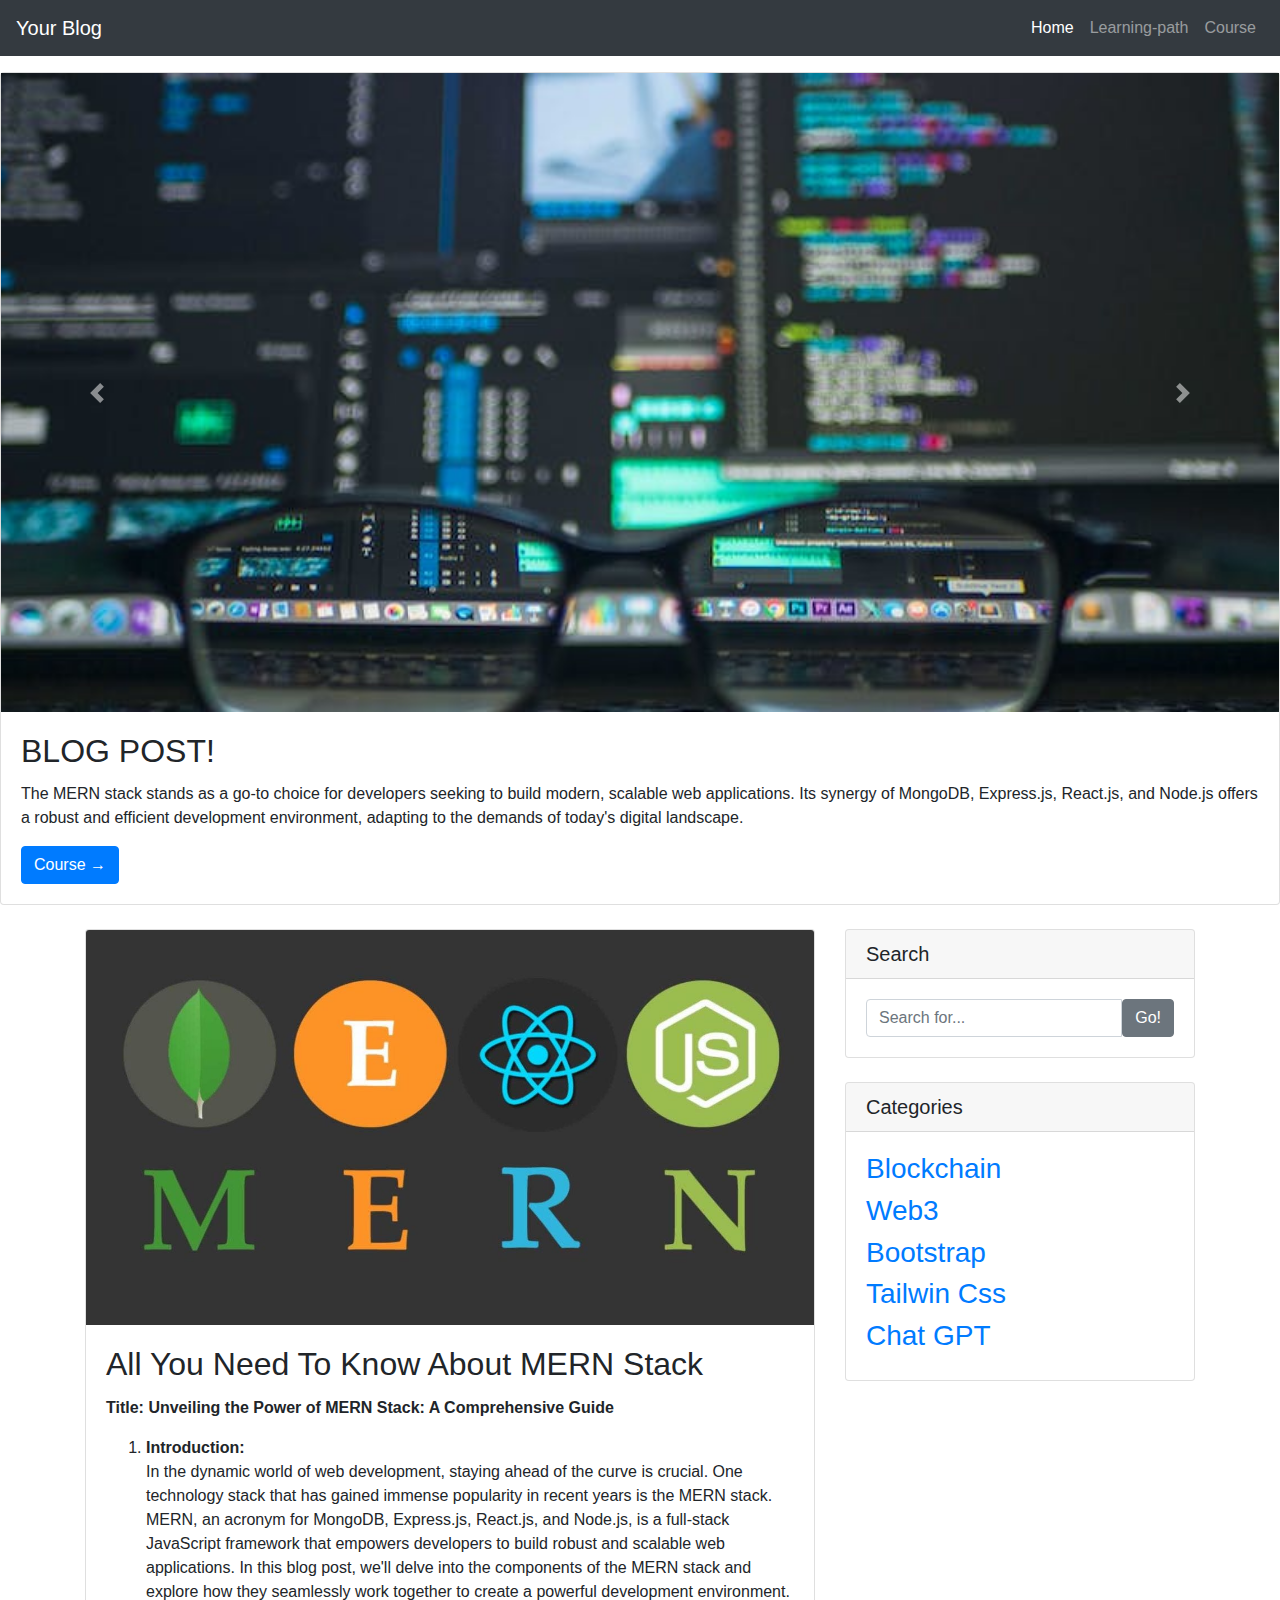
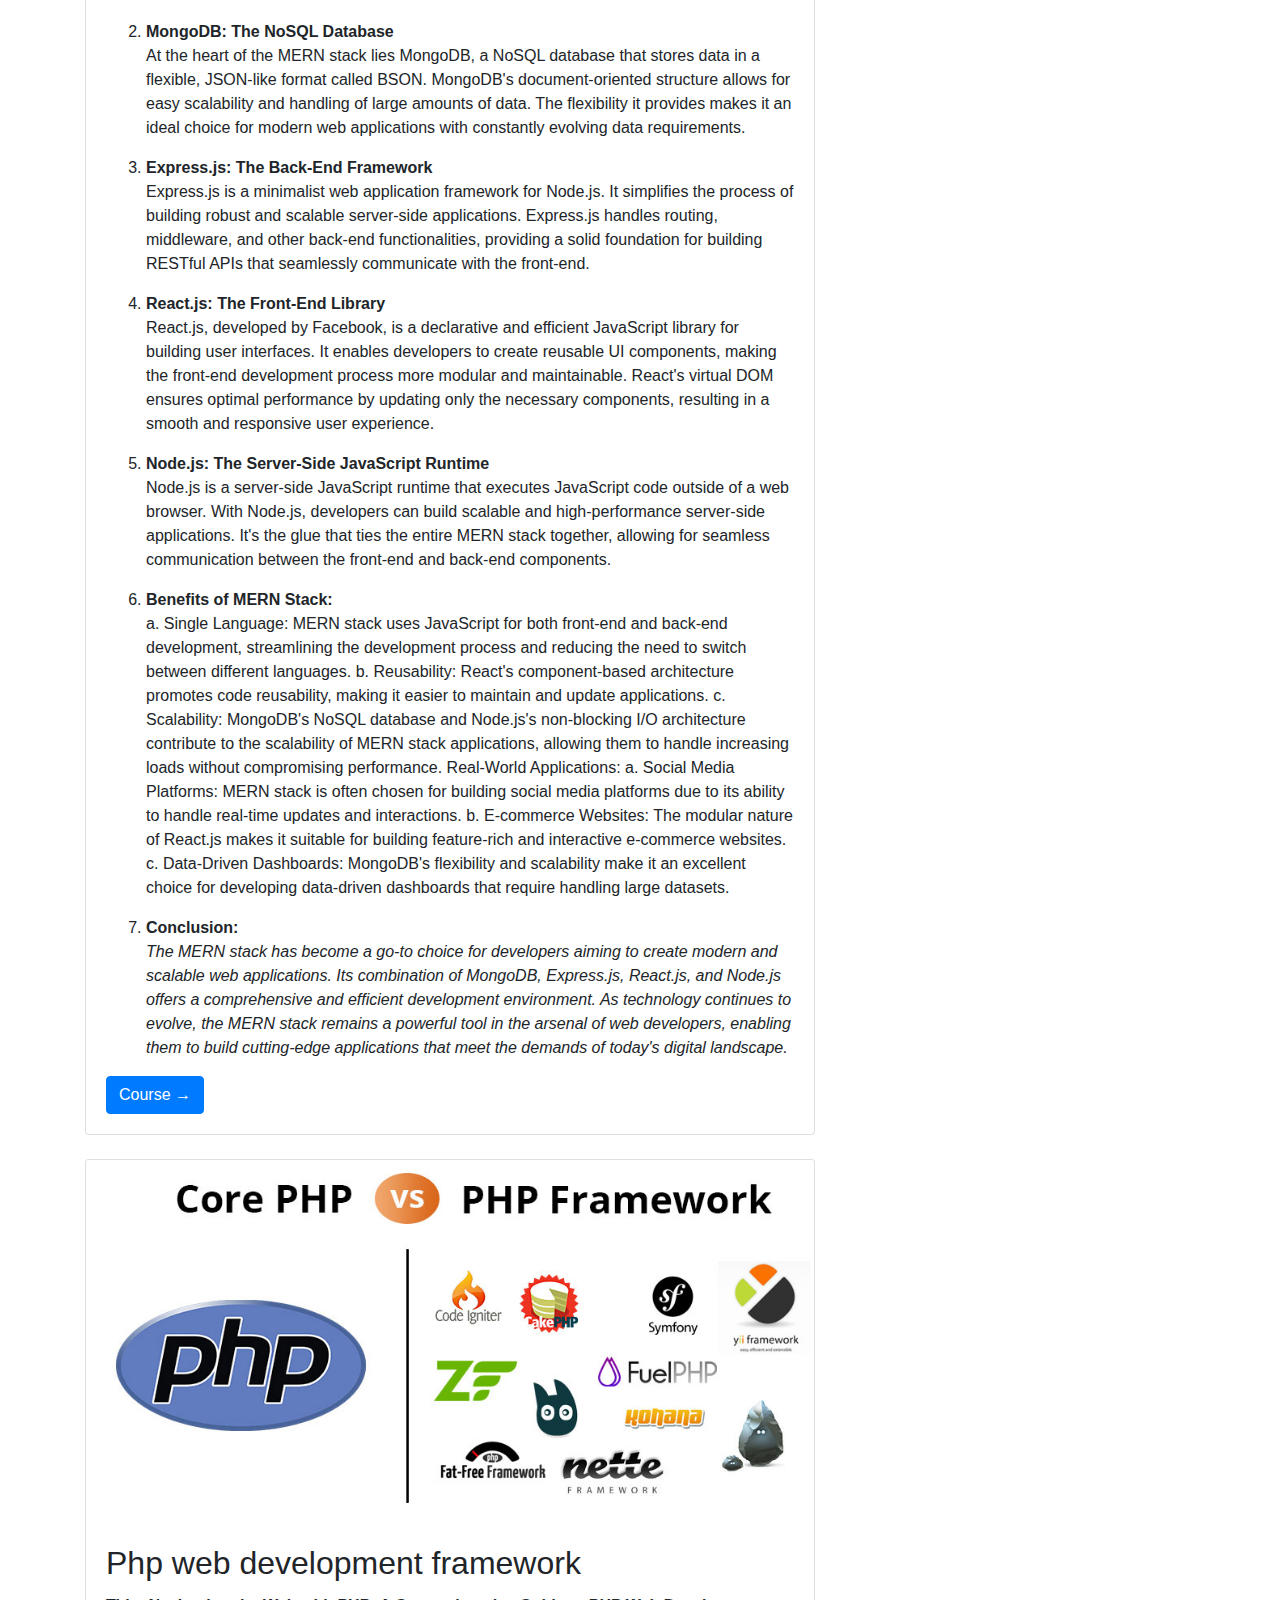
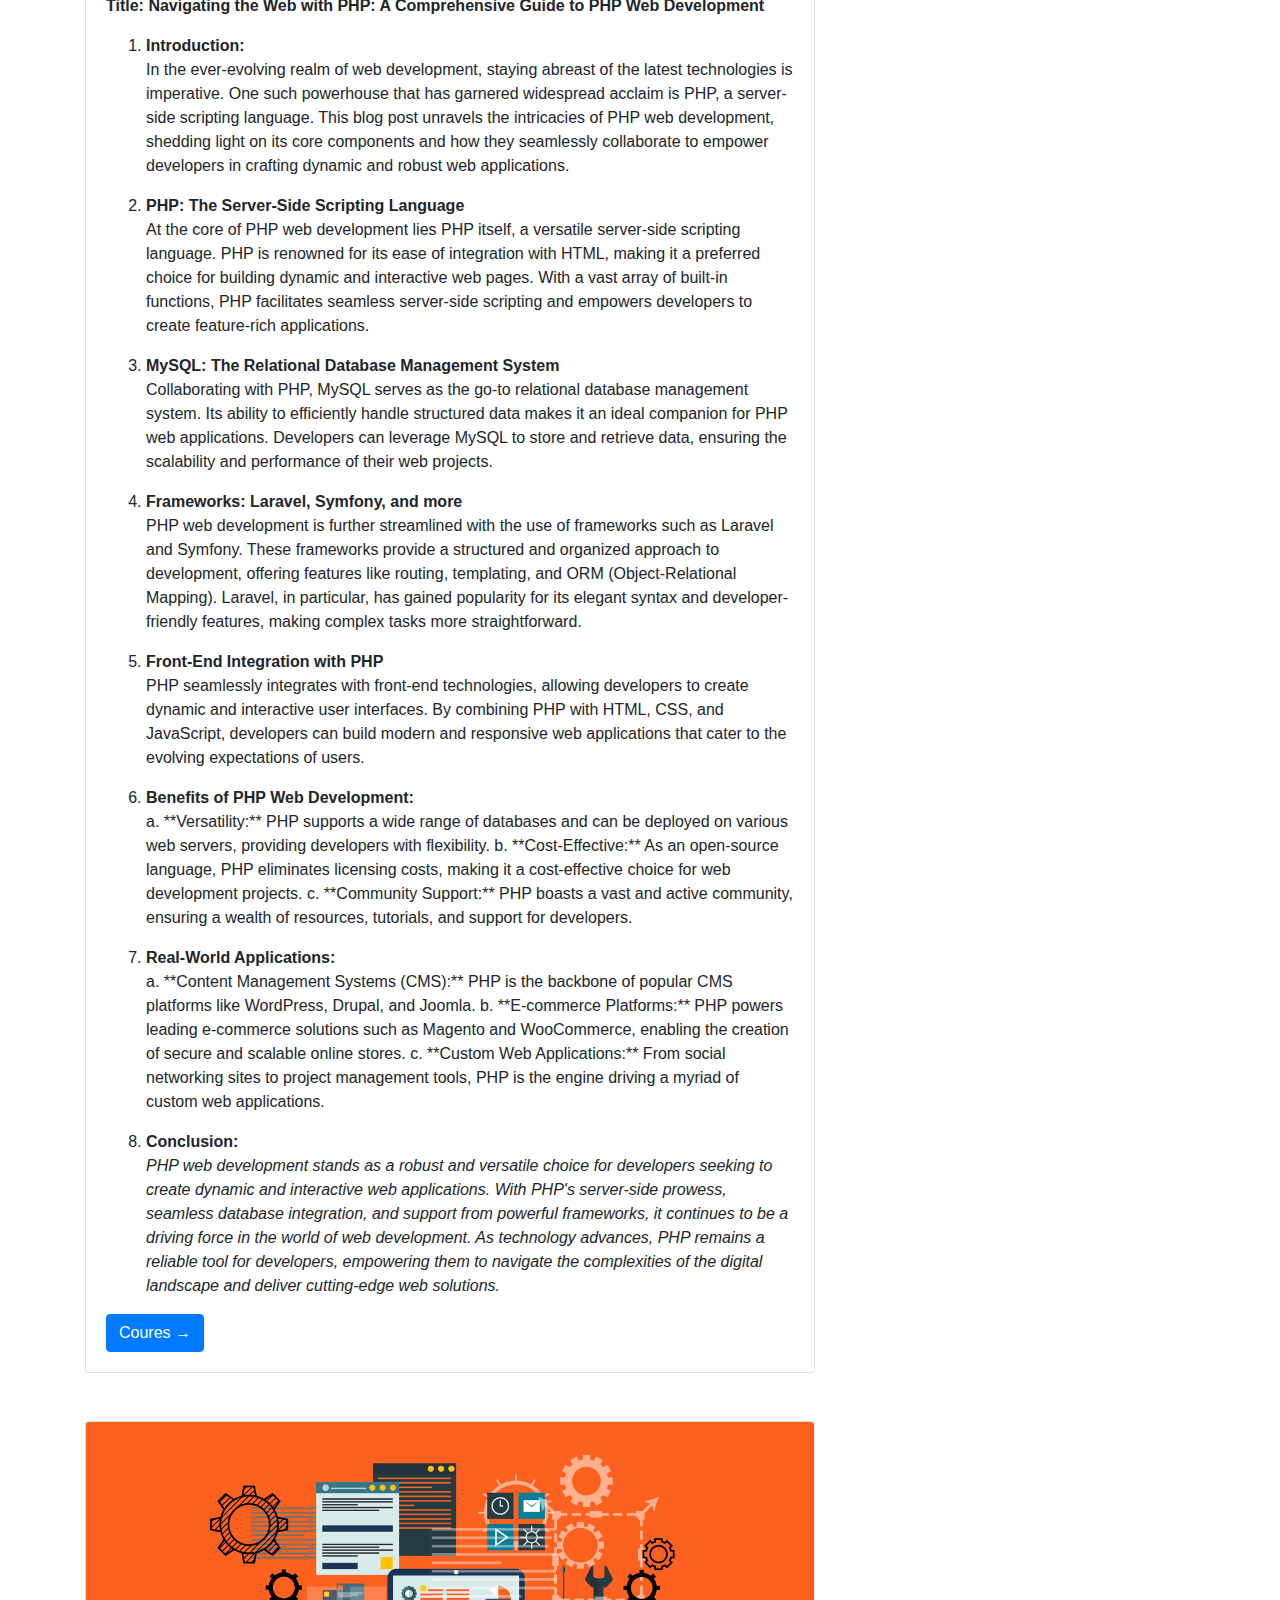
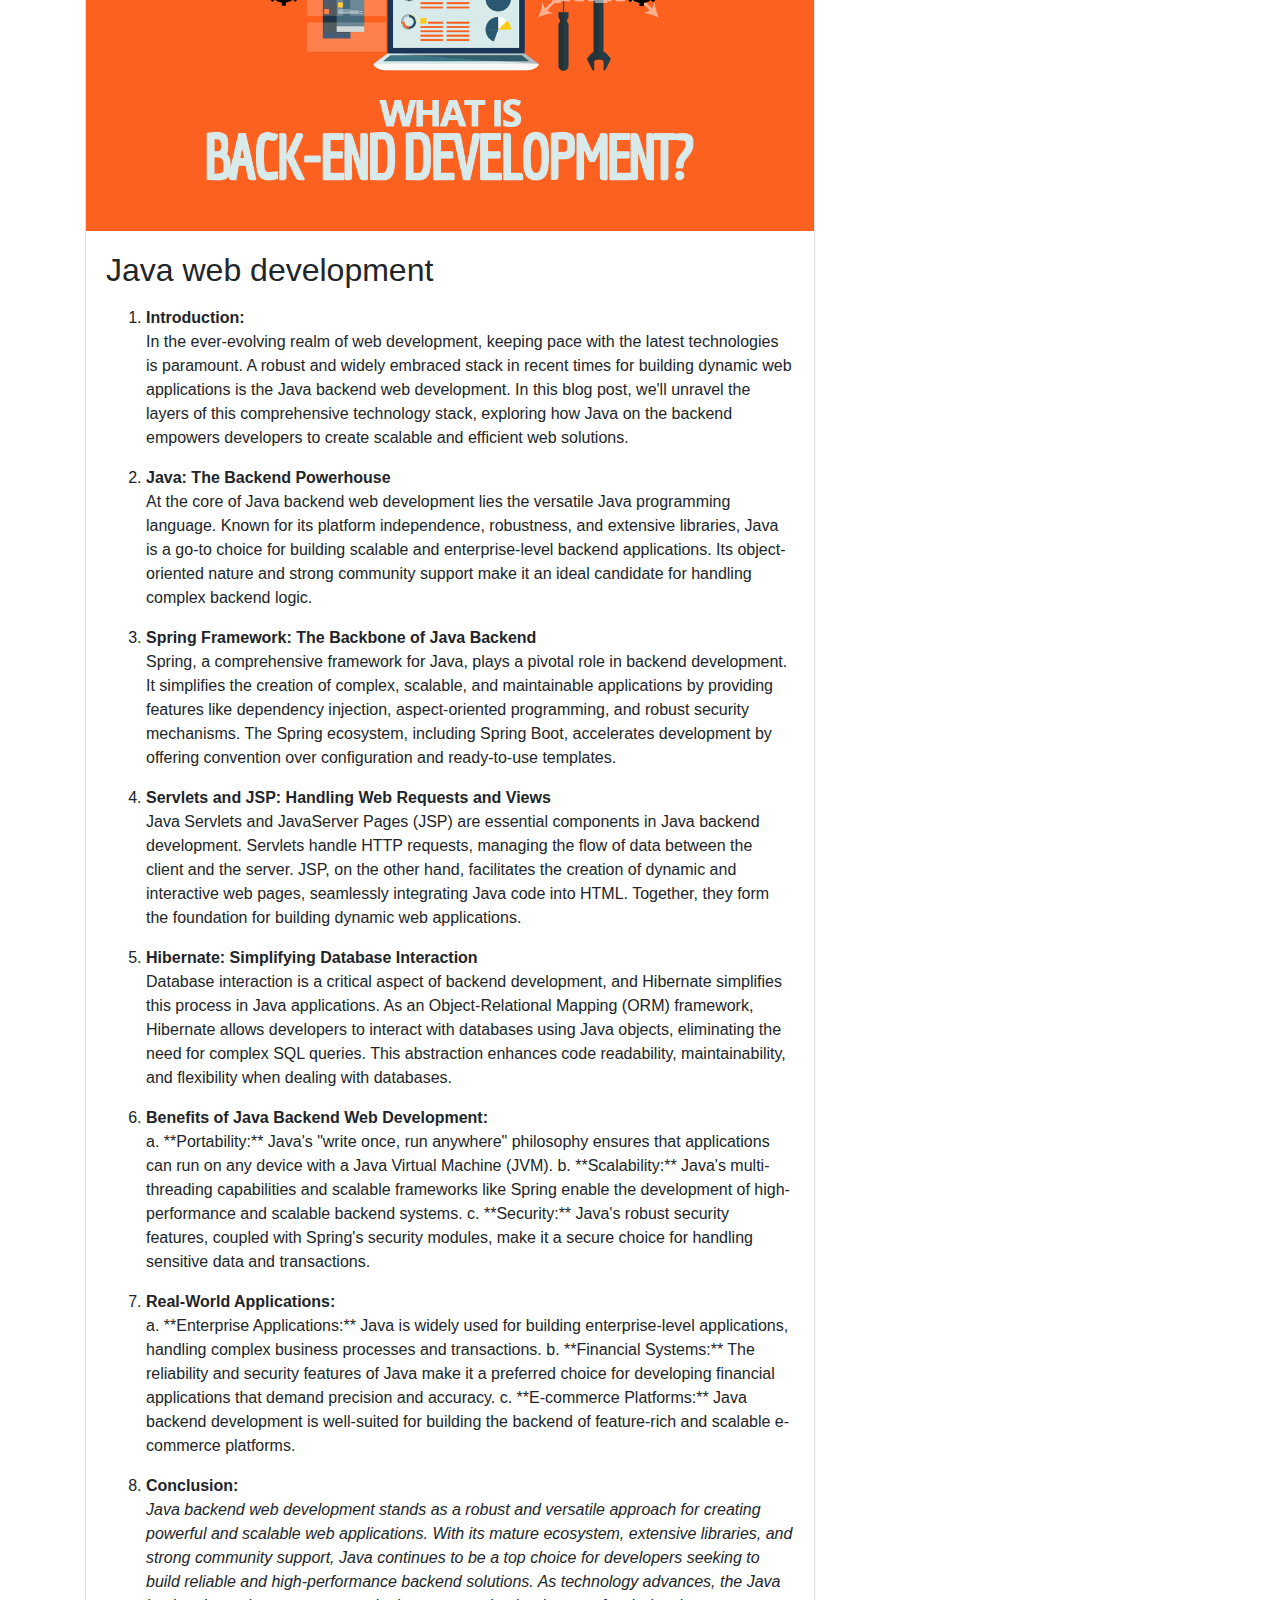
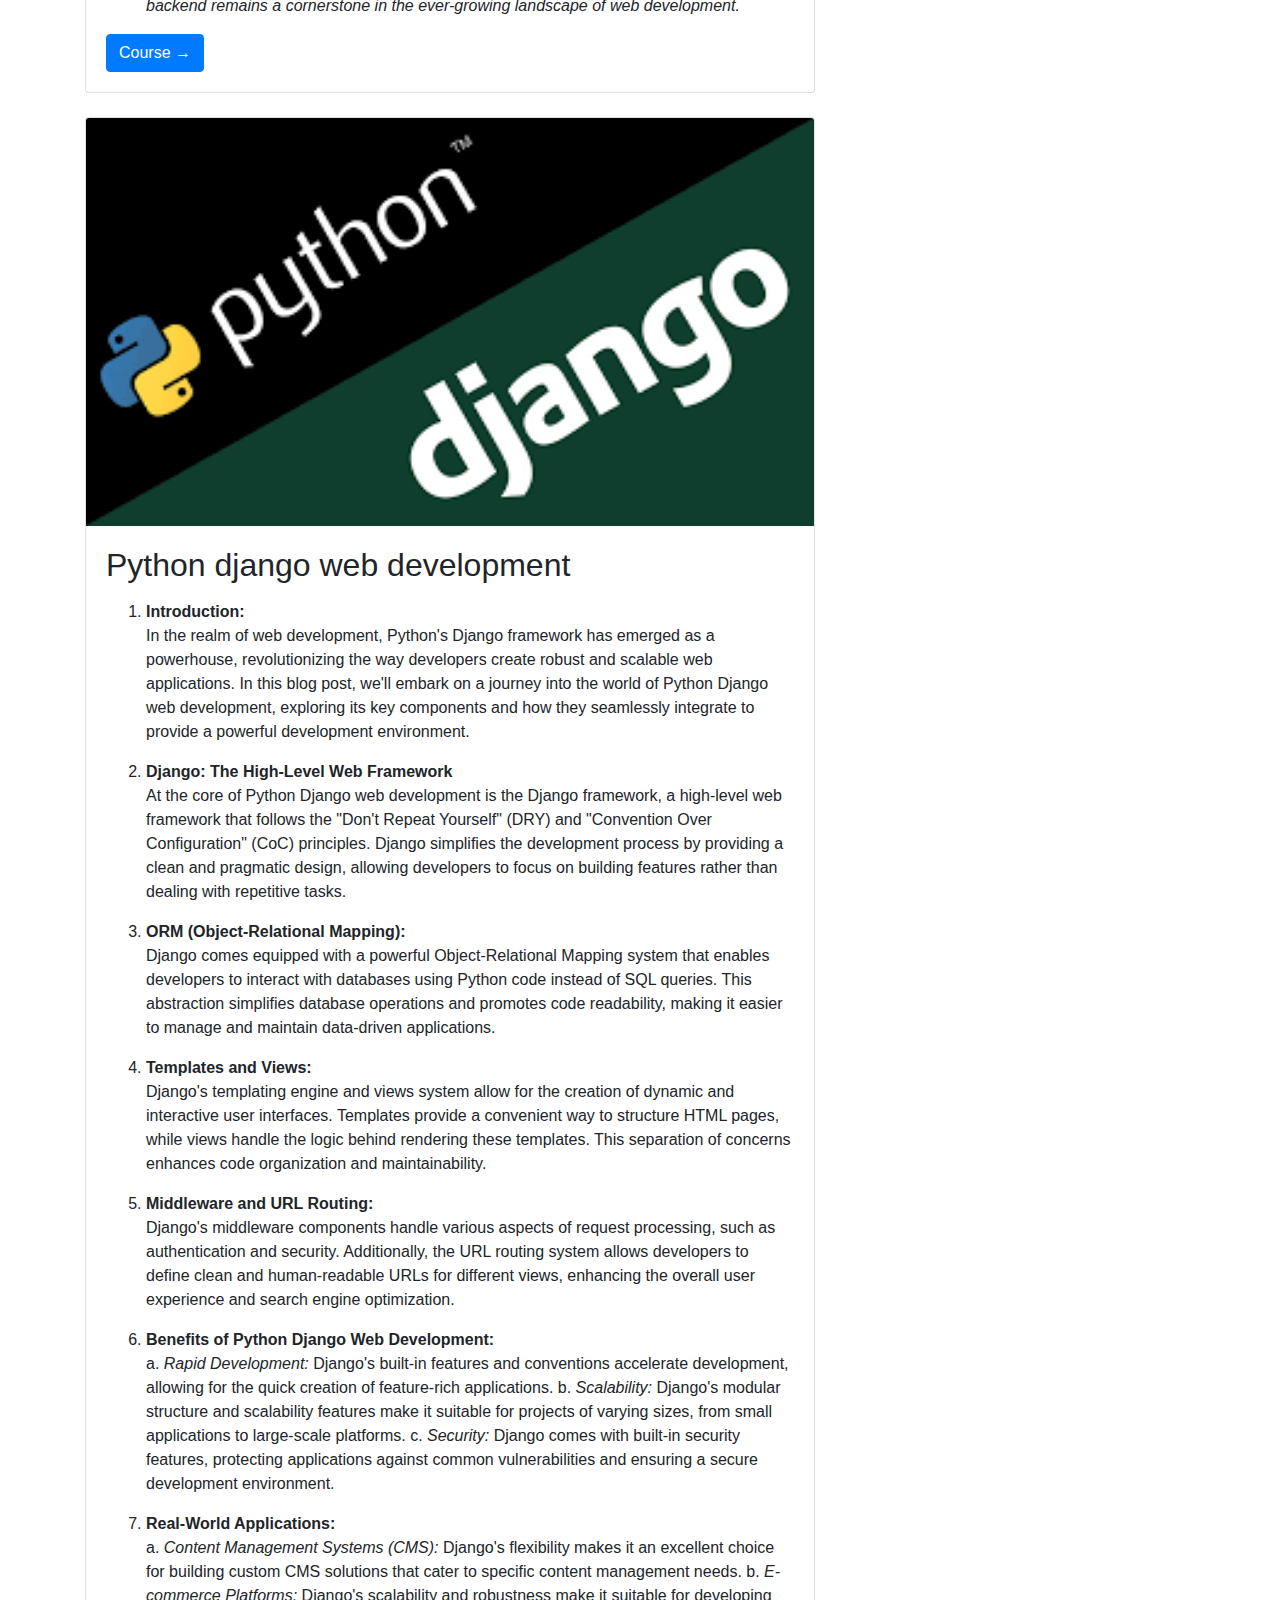
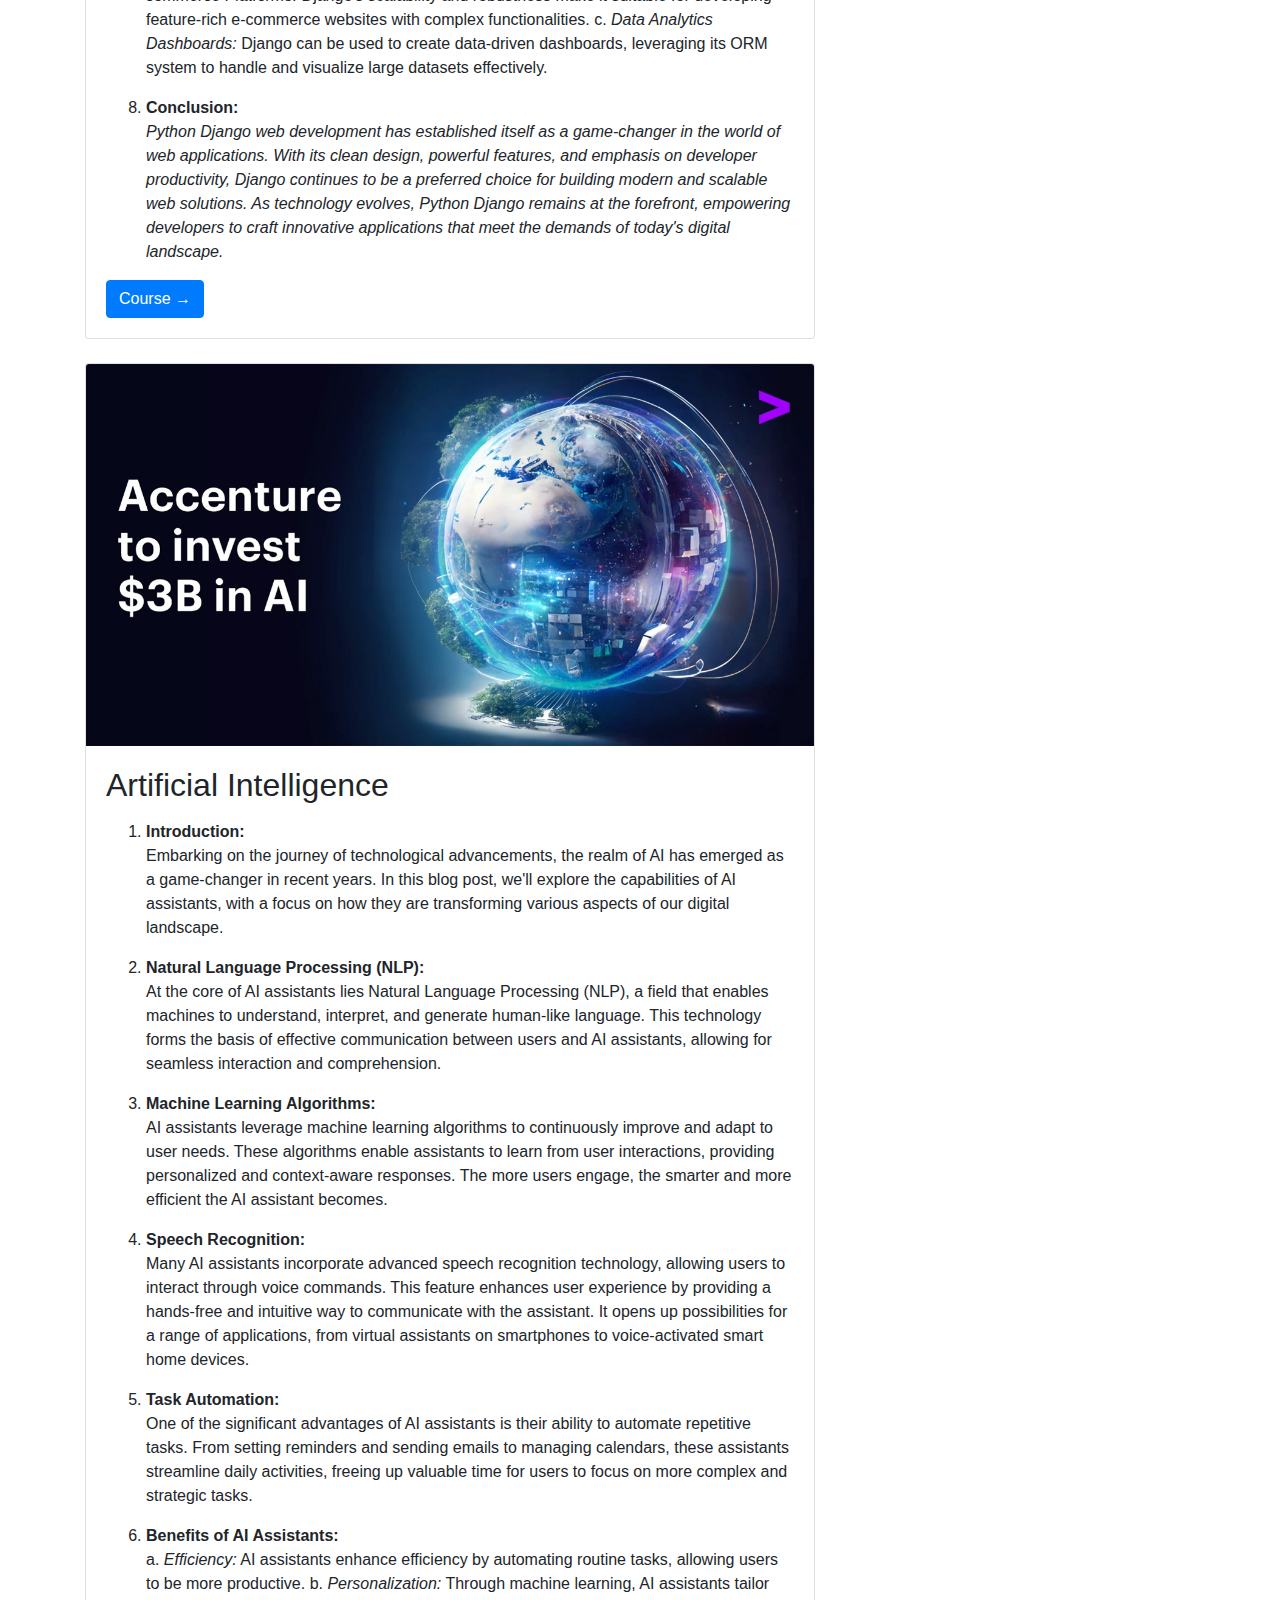
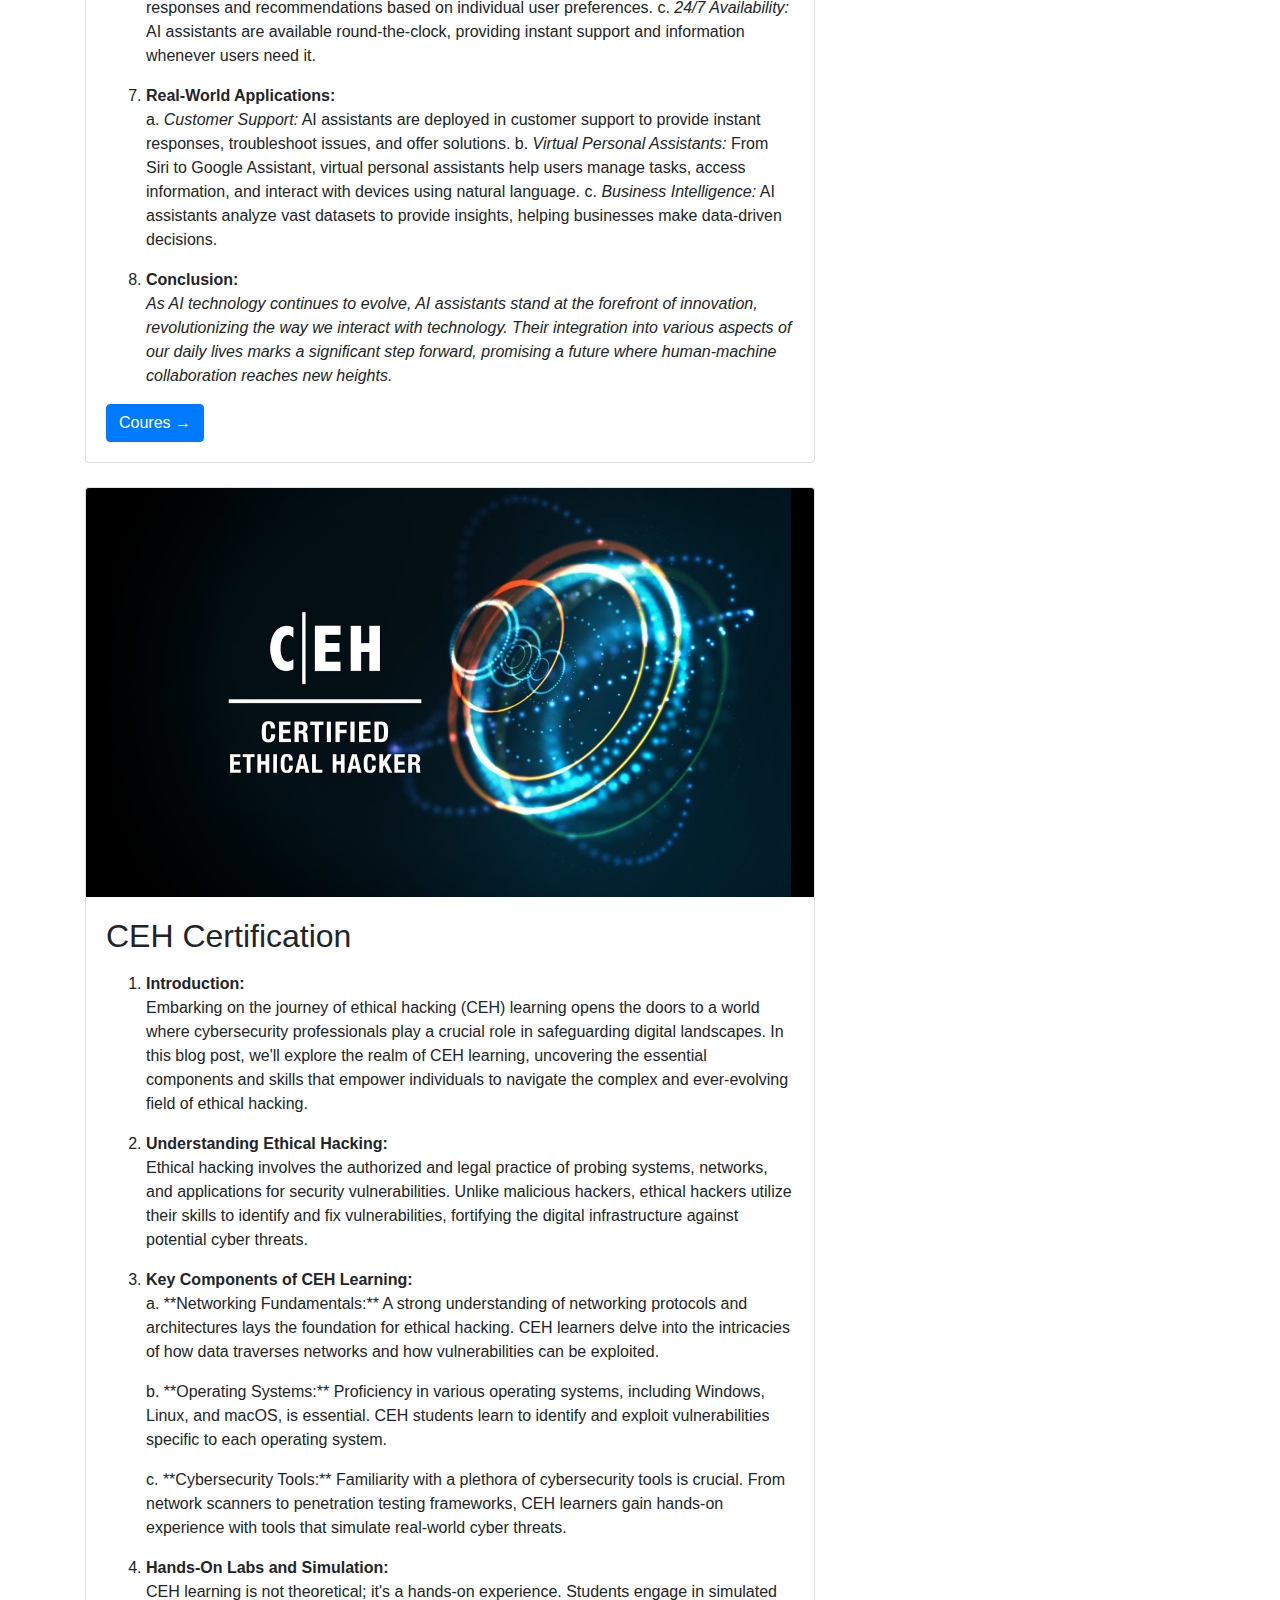
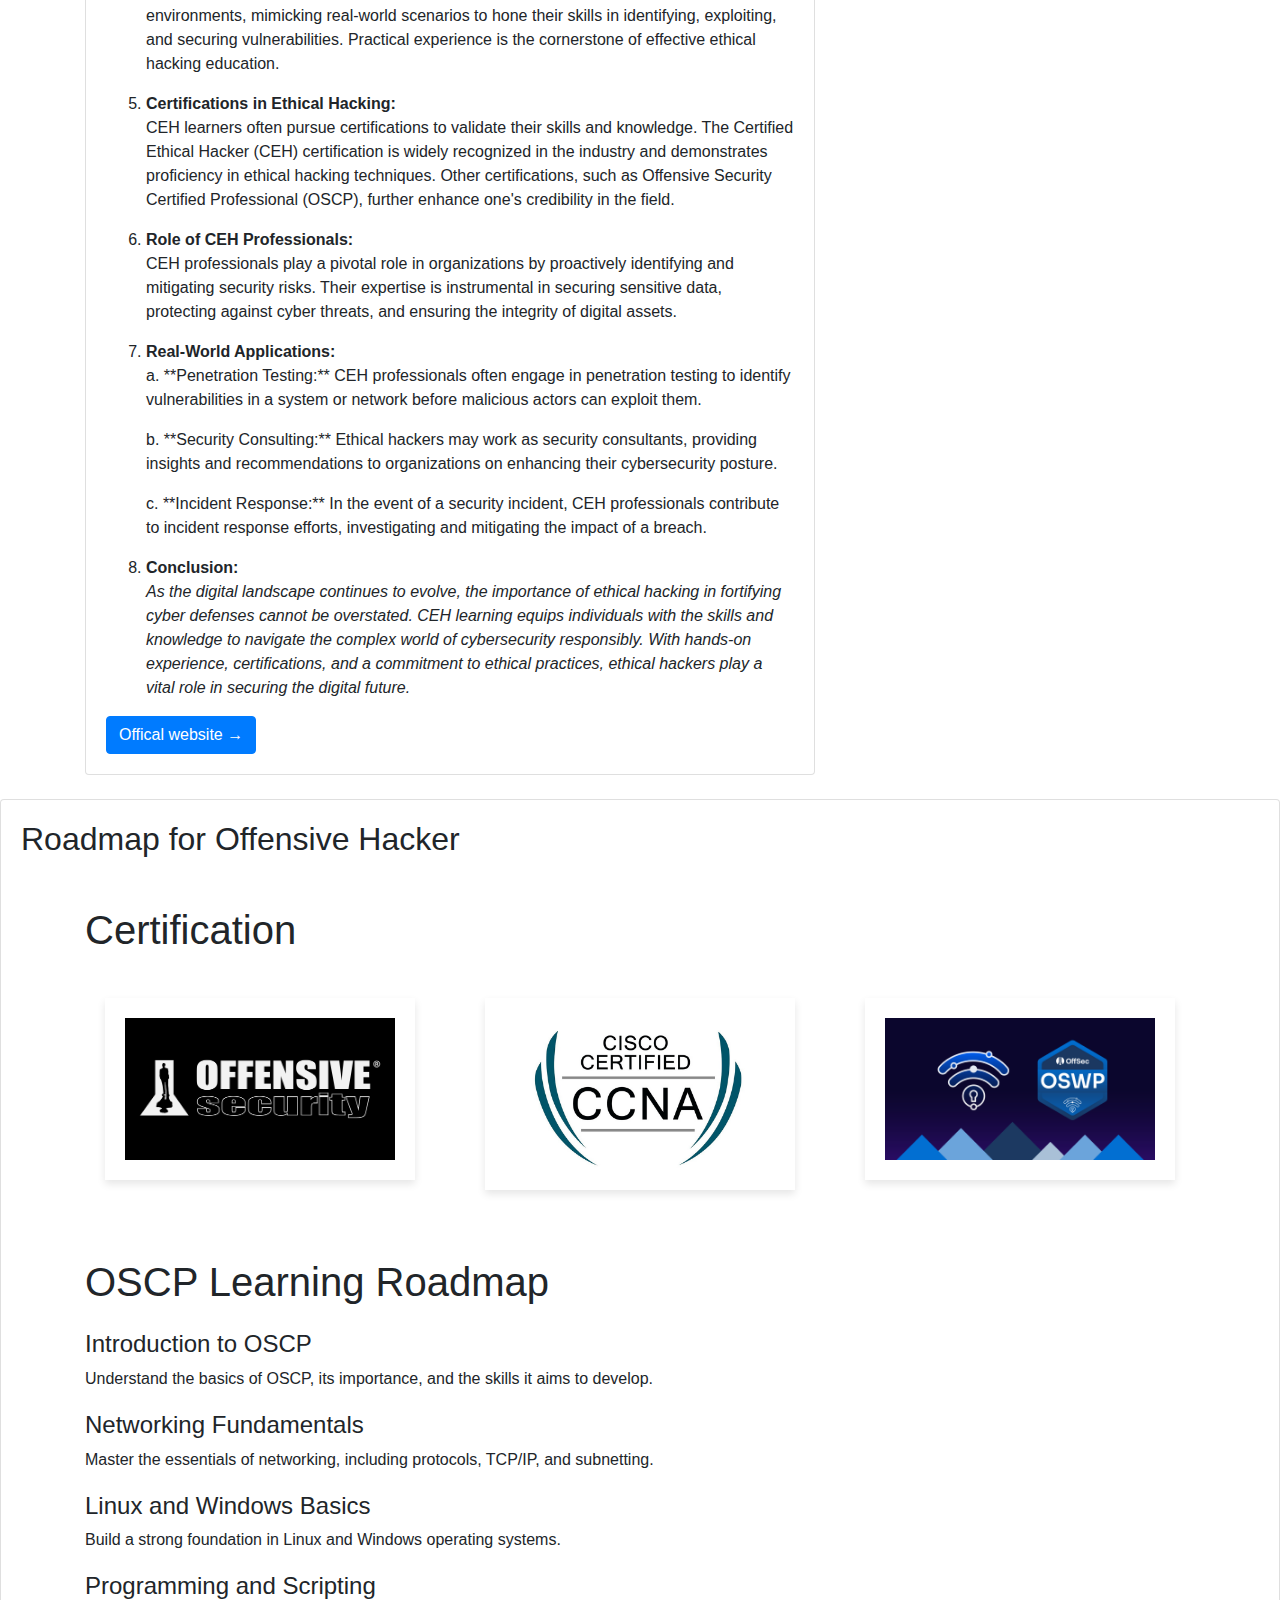
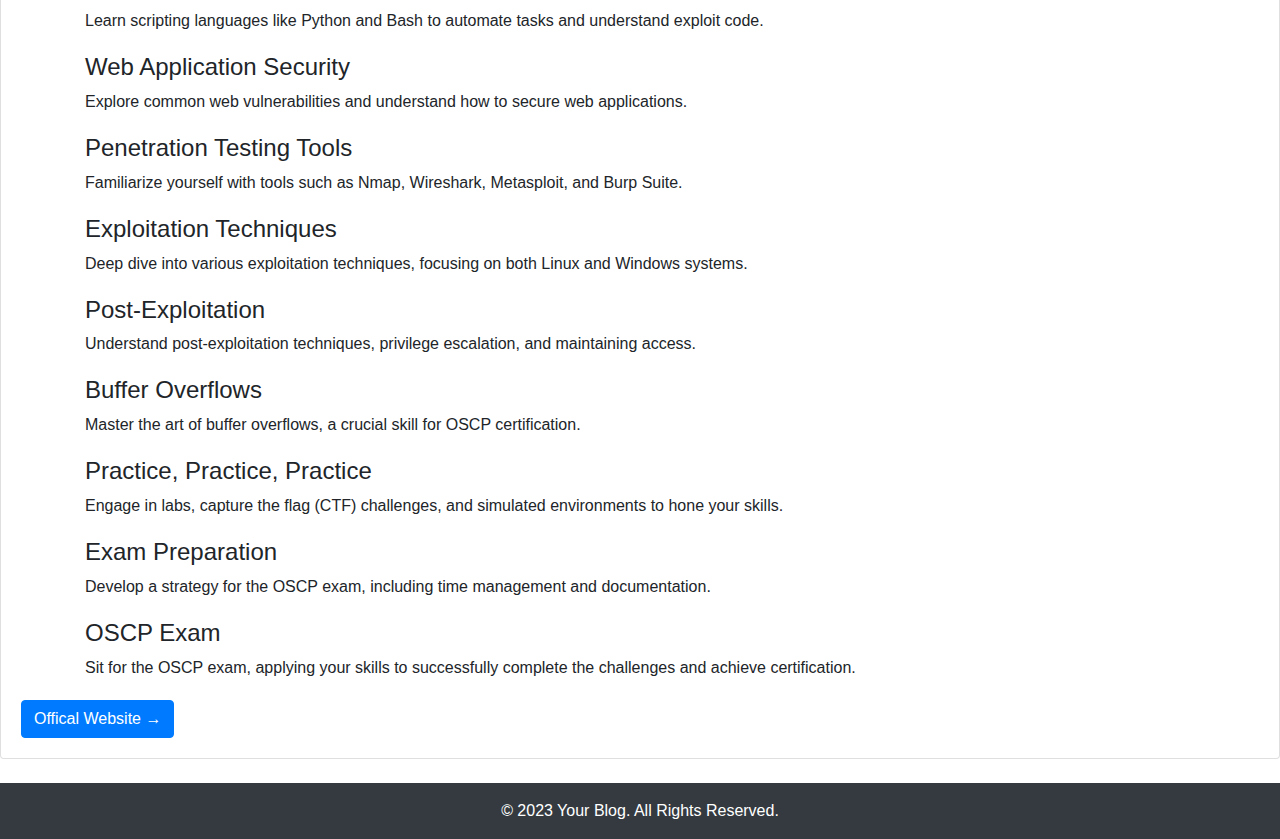
==== commit bb72d28d: "some change" ====
--- a/blog.html
+++ b/blog.html
@@ -393,9 +393,9 @@
     <!-- Standard Blog Post -->
     <div class="card mb-4">
       <div class="card-body">
-        <h2 class="card-title">Text-Based Blog Post</h2>
+        <h2 class="card-title">Roadmap for Offensive Hacker</h2>
         <div class="container">
-          <h1 class="mt-5 mb-4">Images with Shadow</h1>
+          <h1 class="mt-5 mb-4">Certification</h1>
           <div class="row">
               <div class="col-md-4">
                   <div class="image-container">
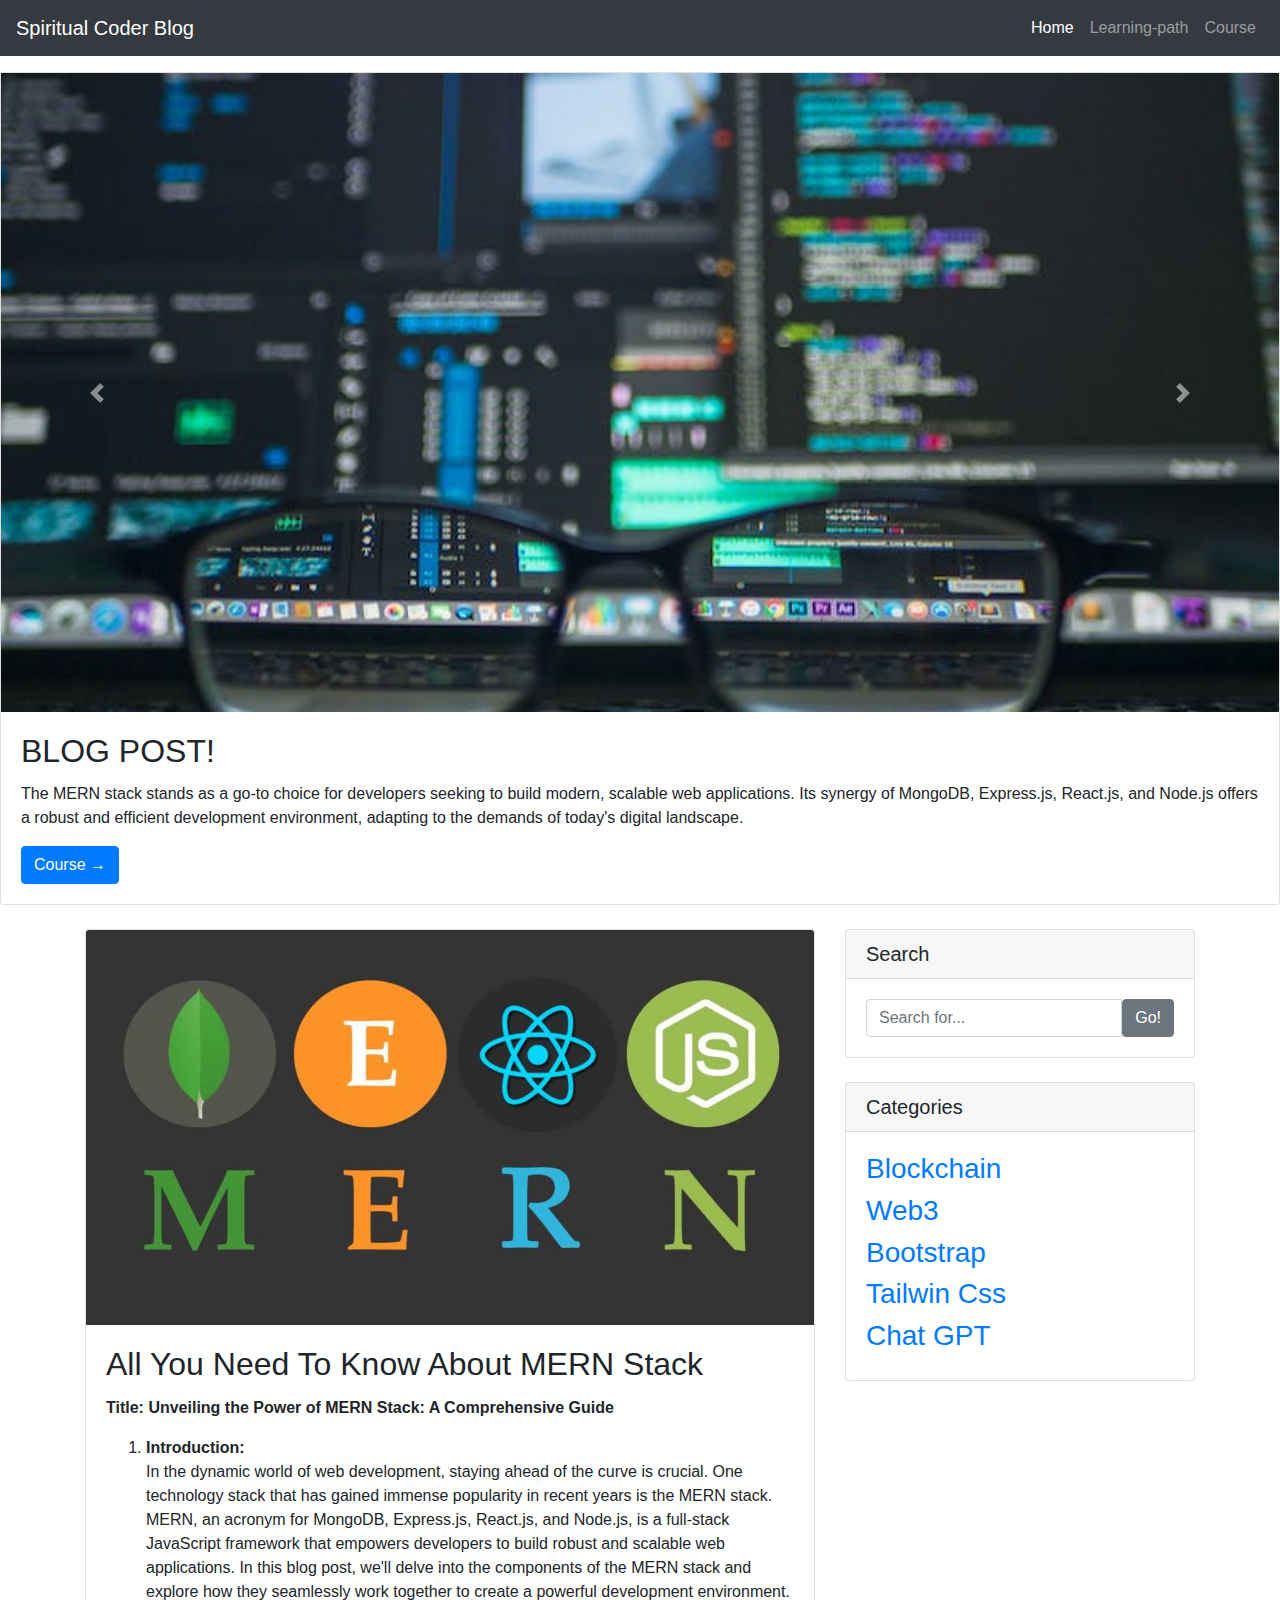
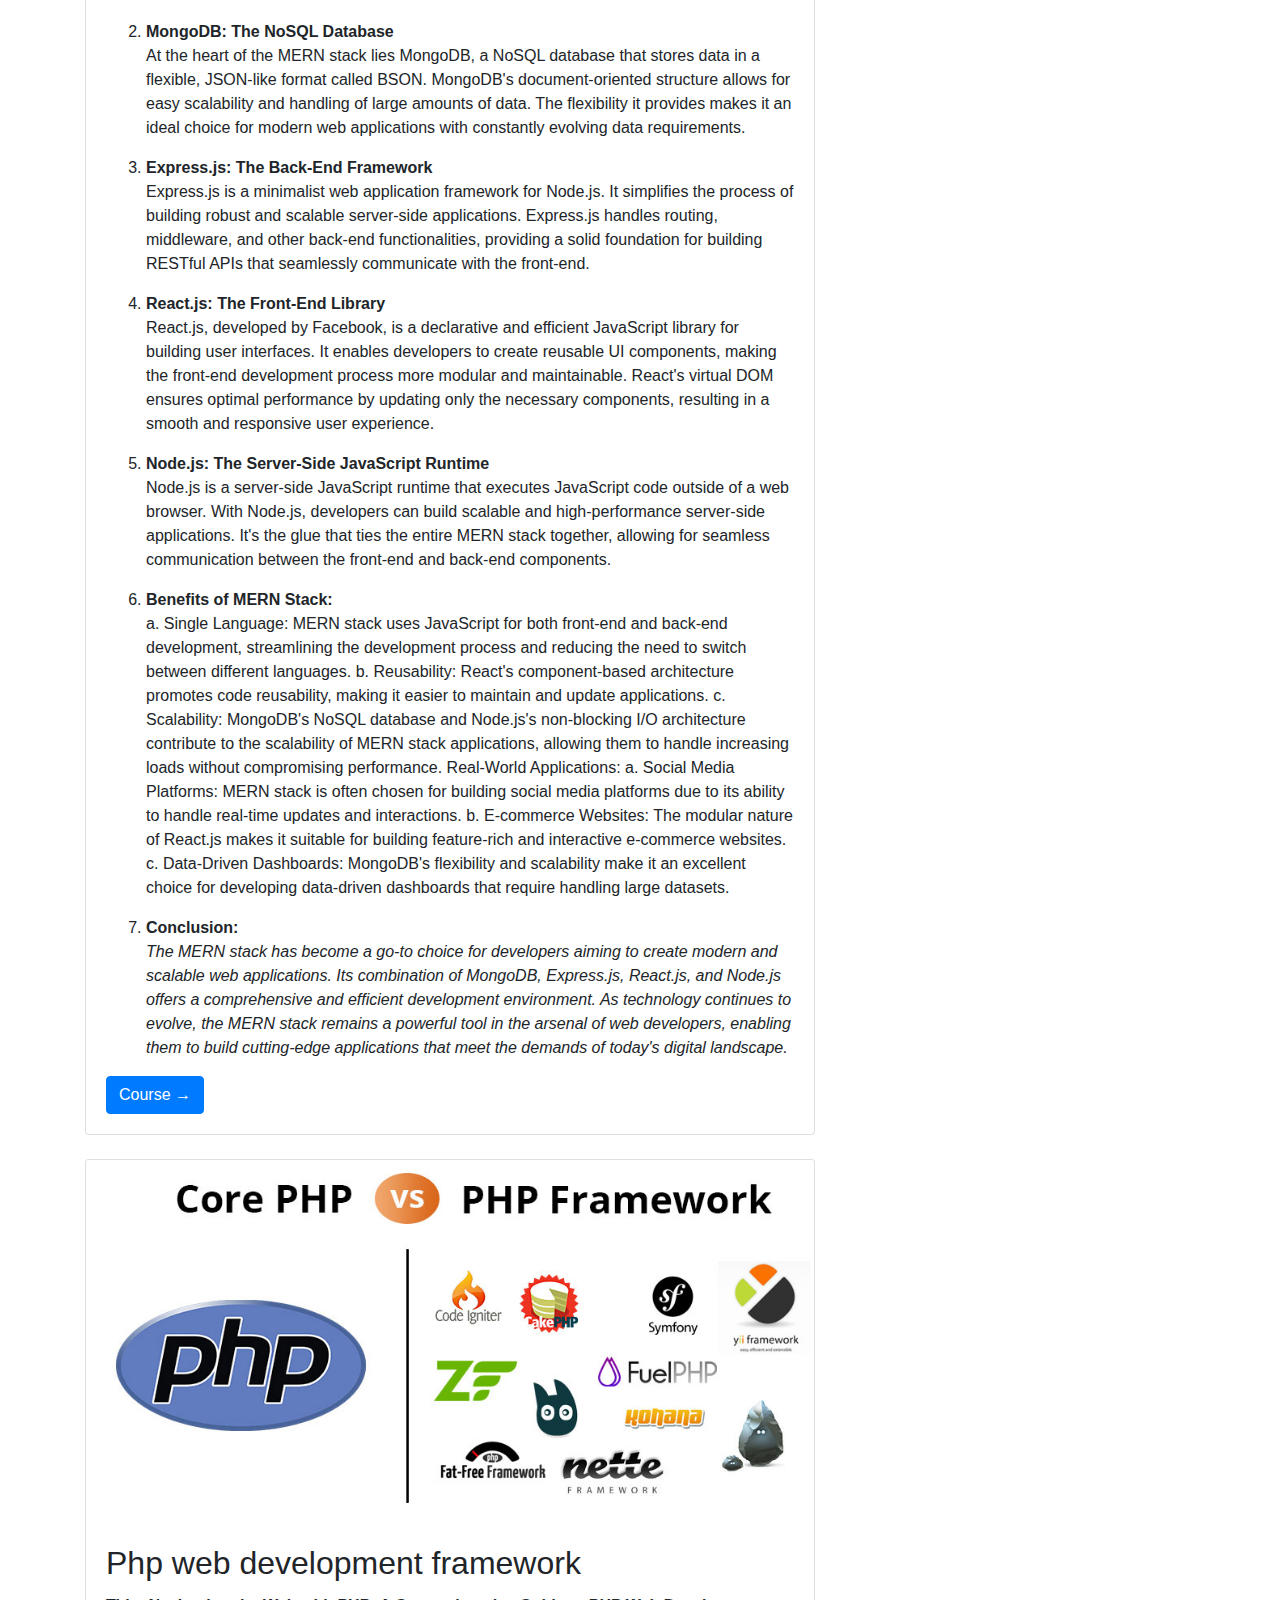
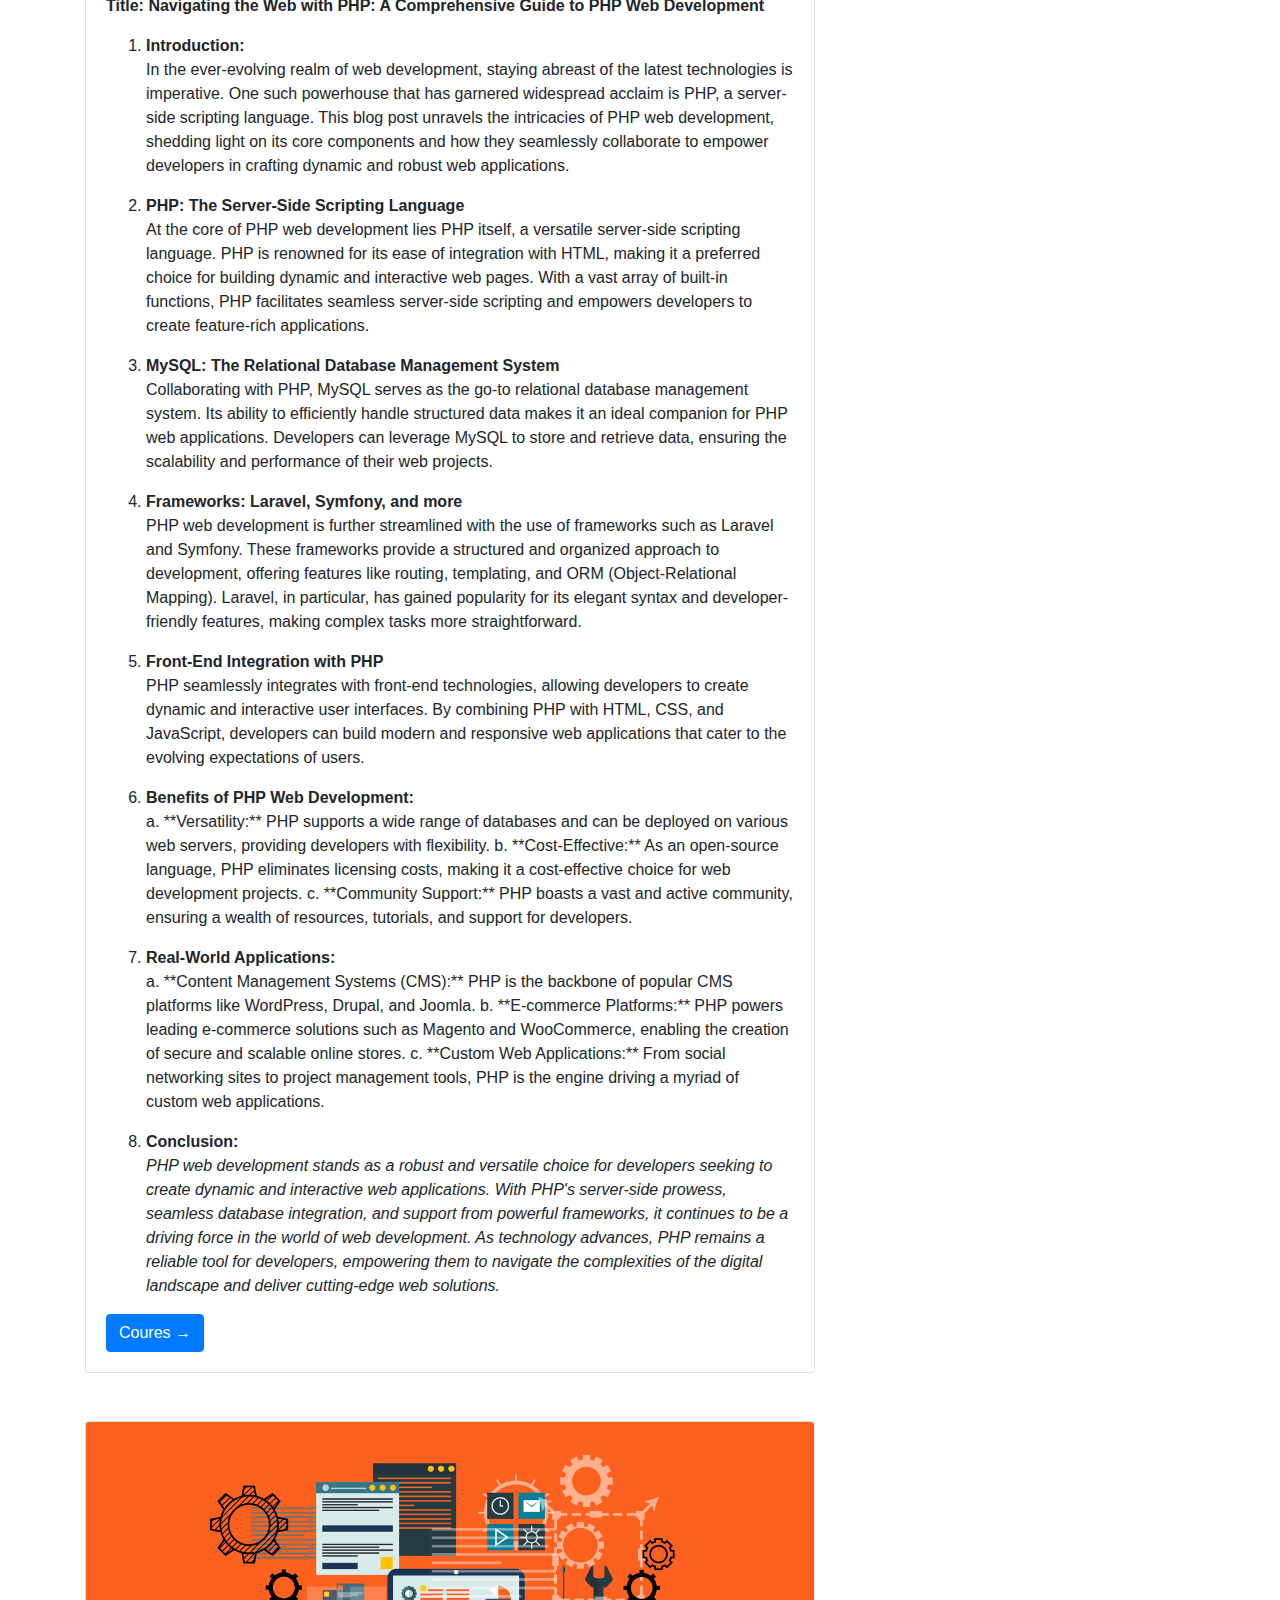
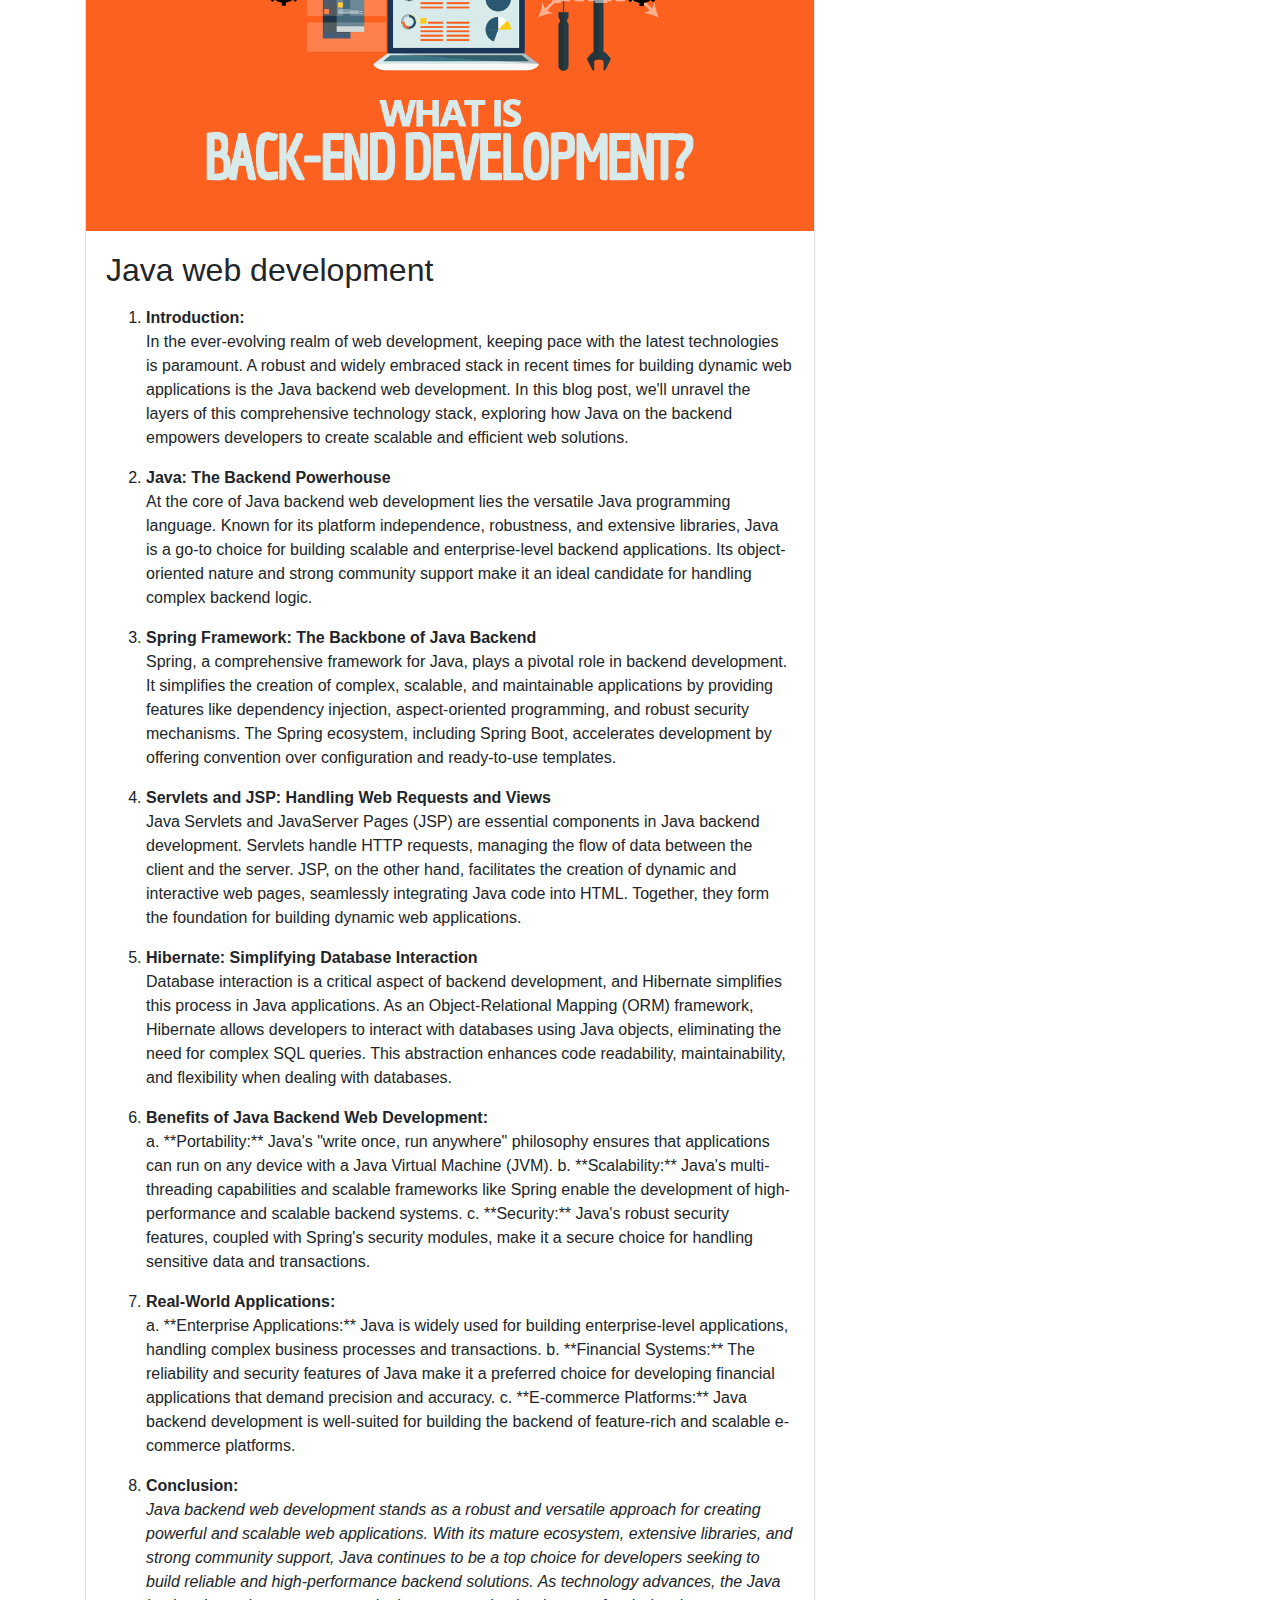
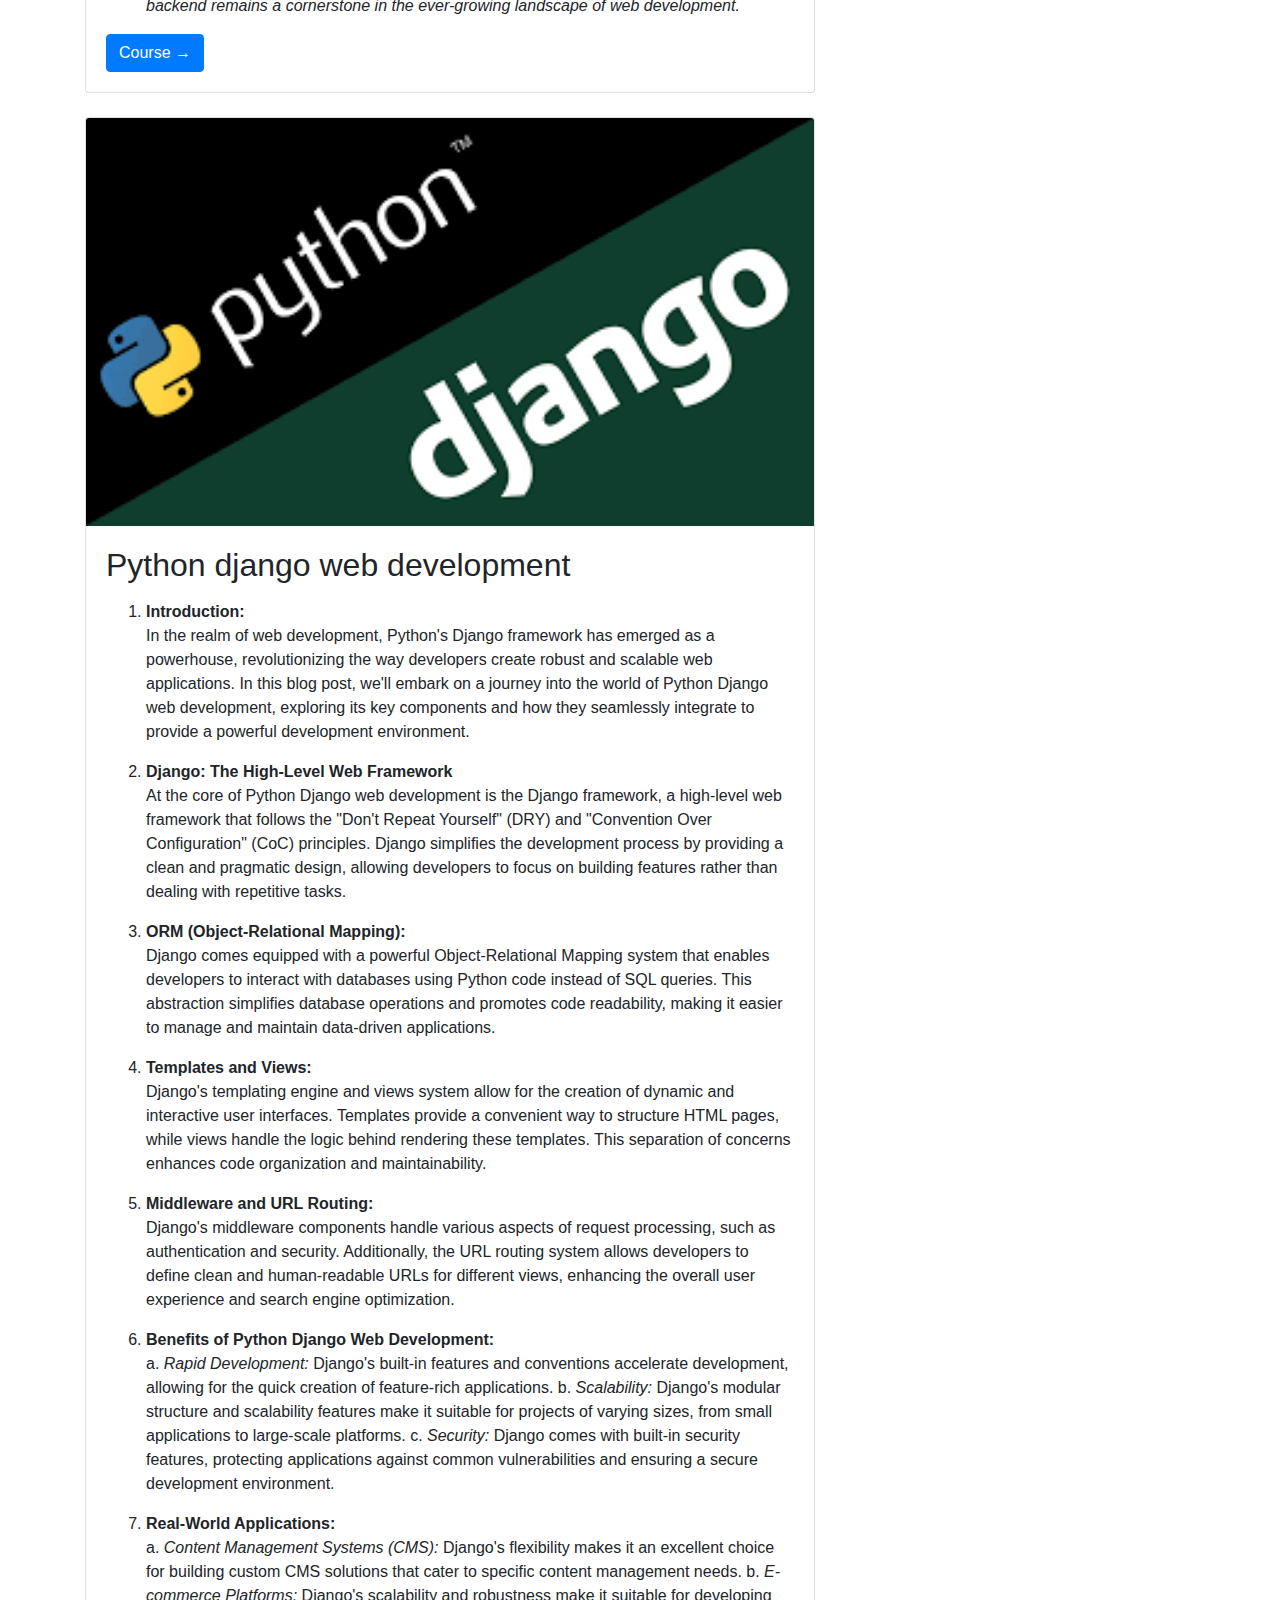
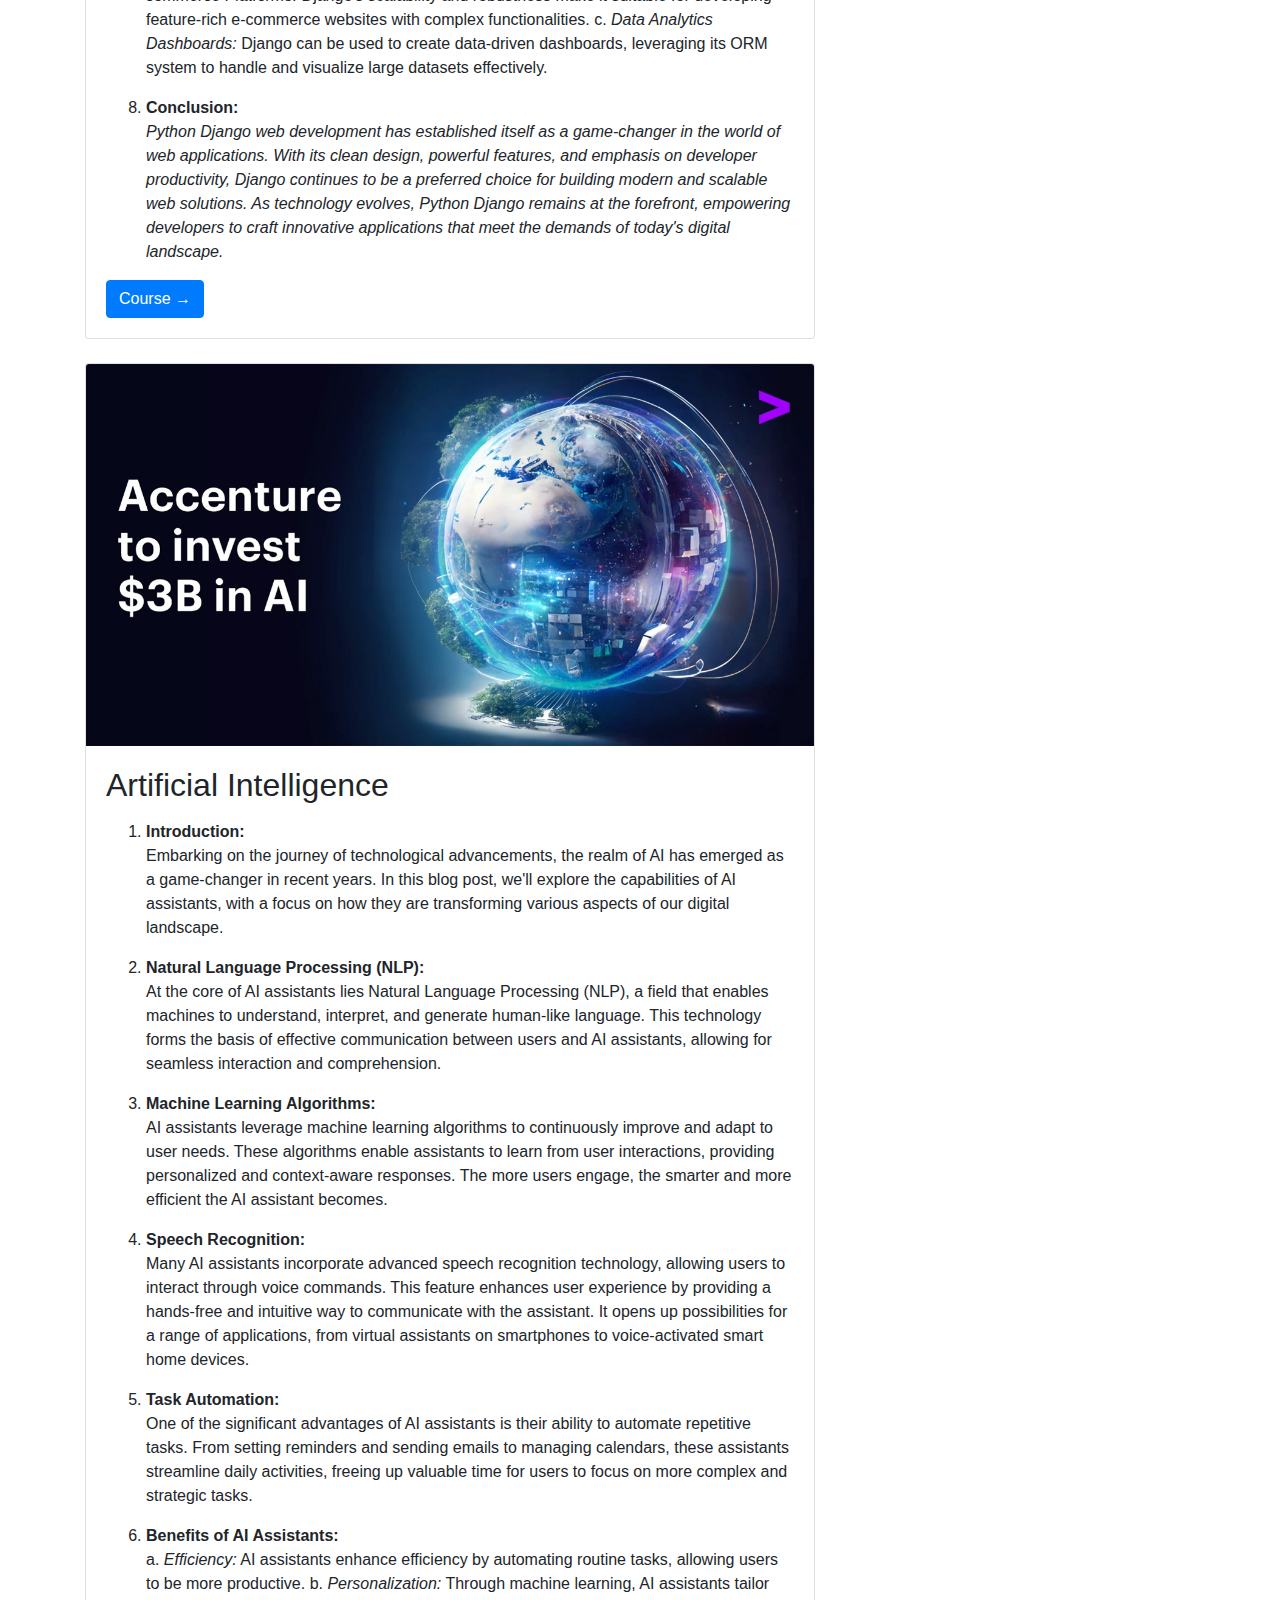
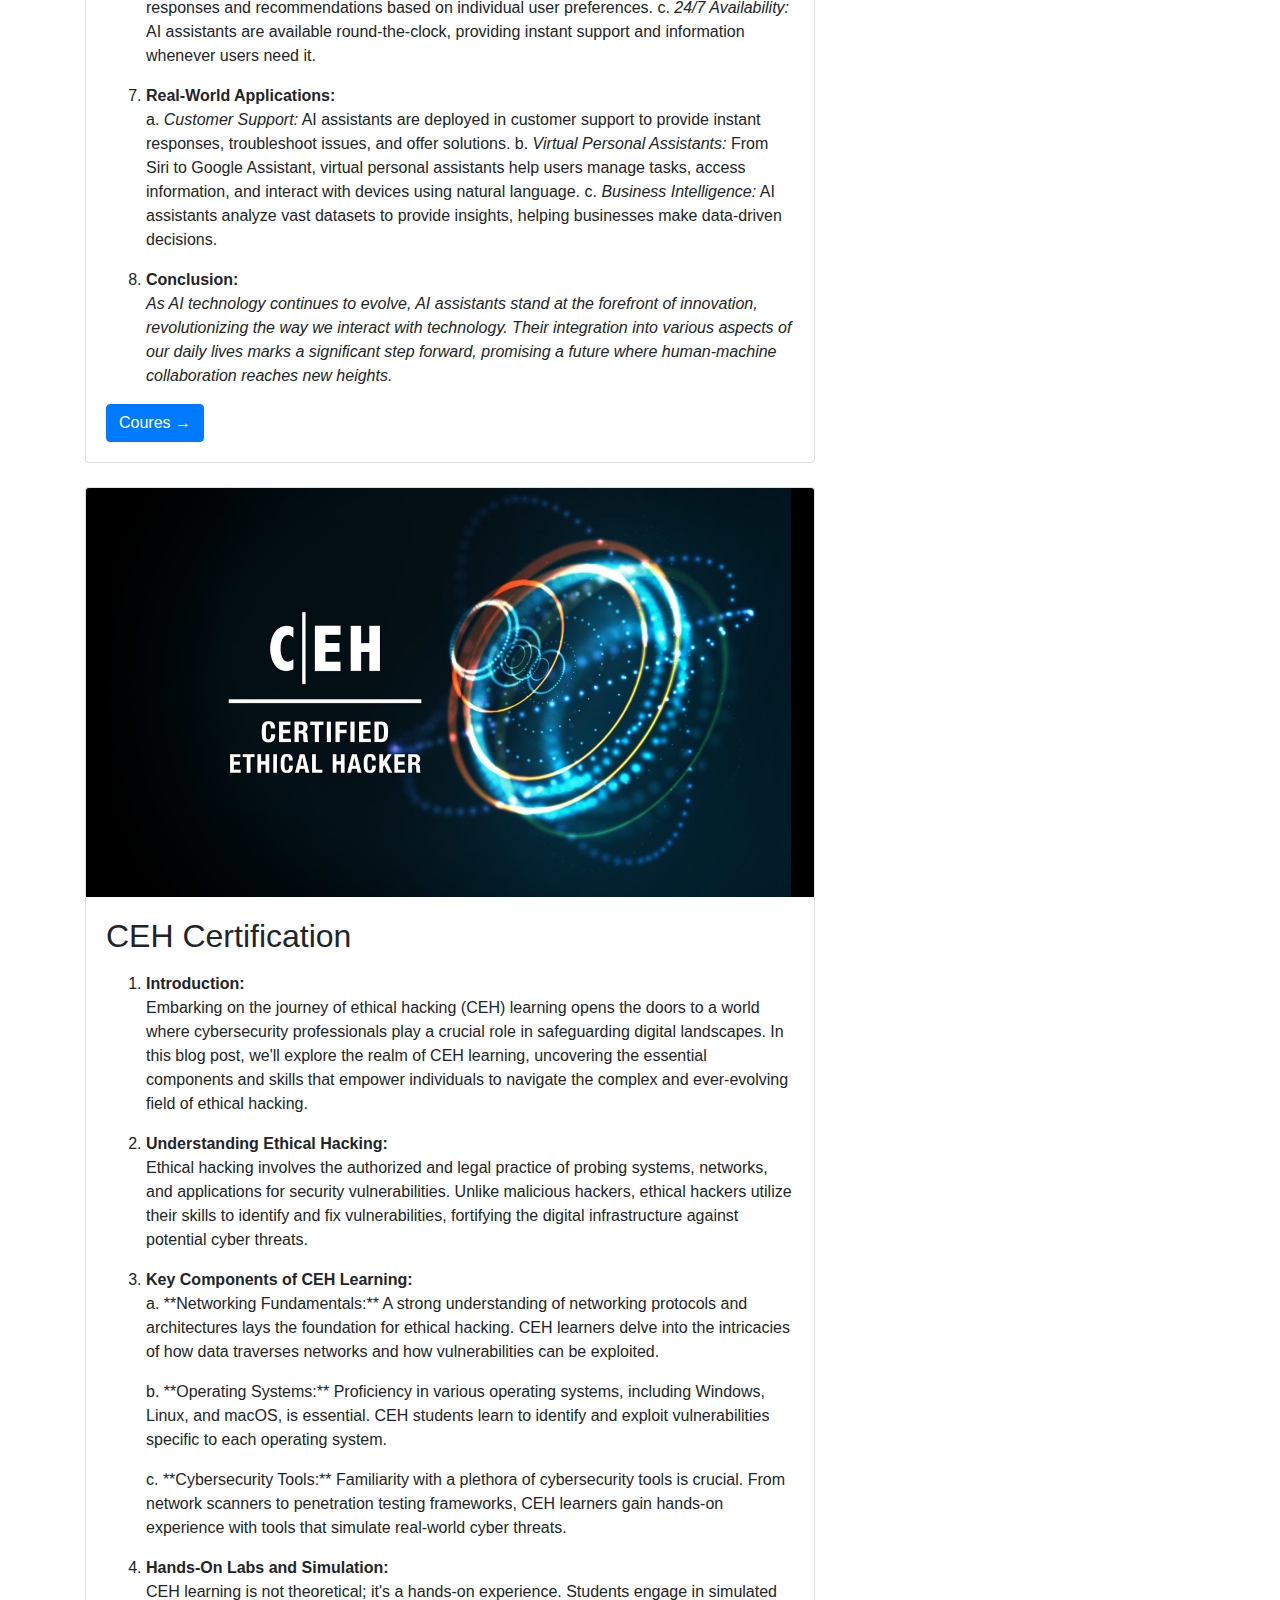
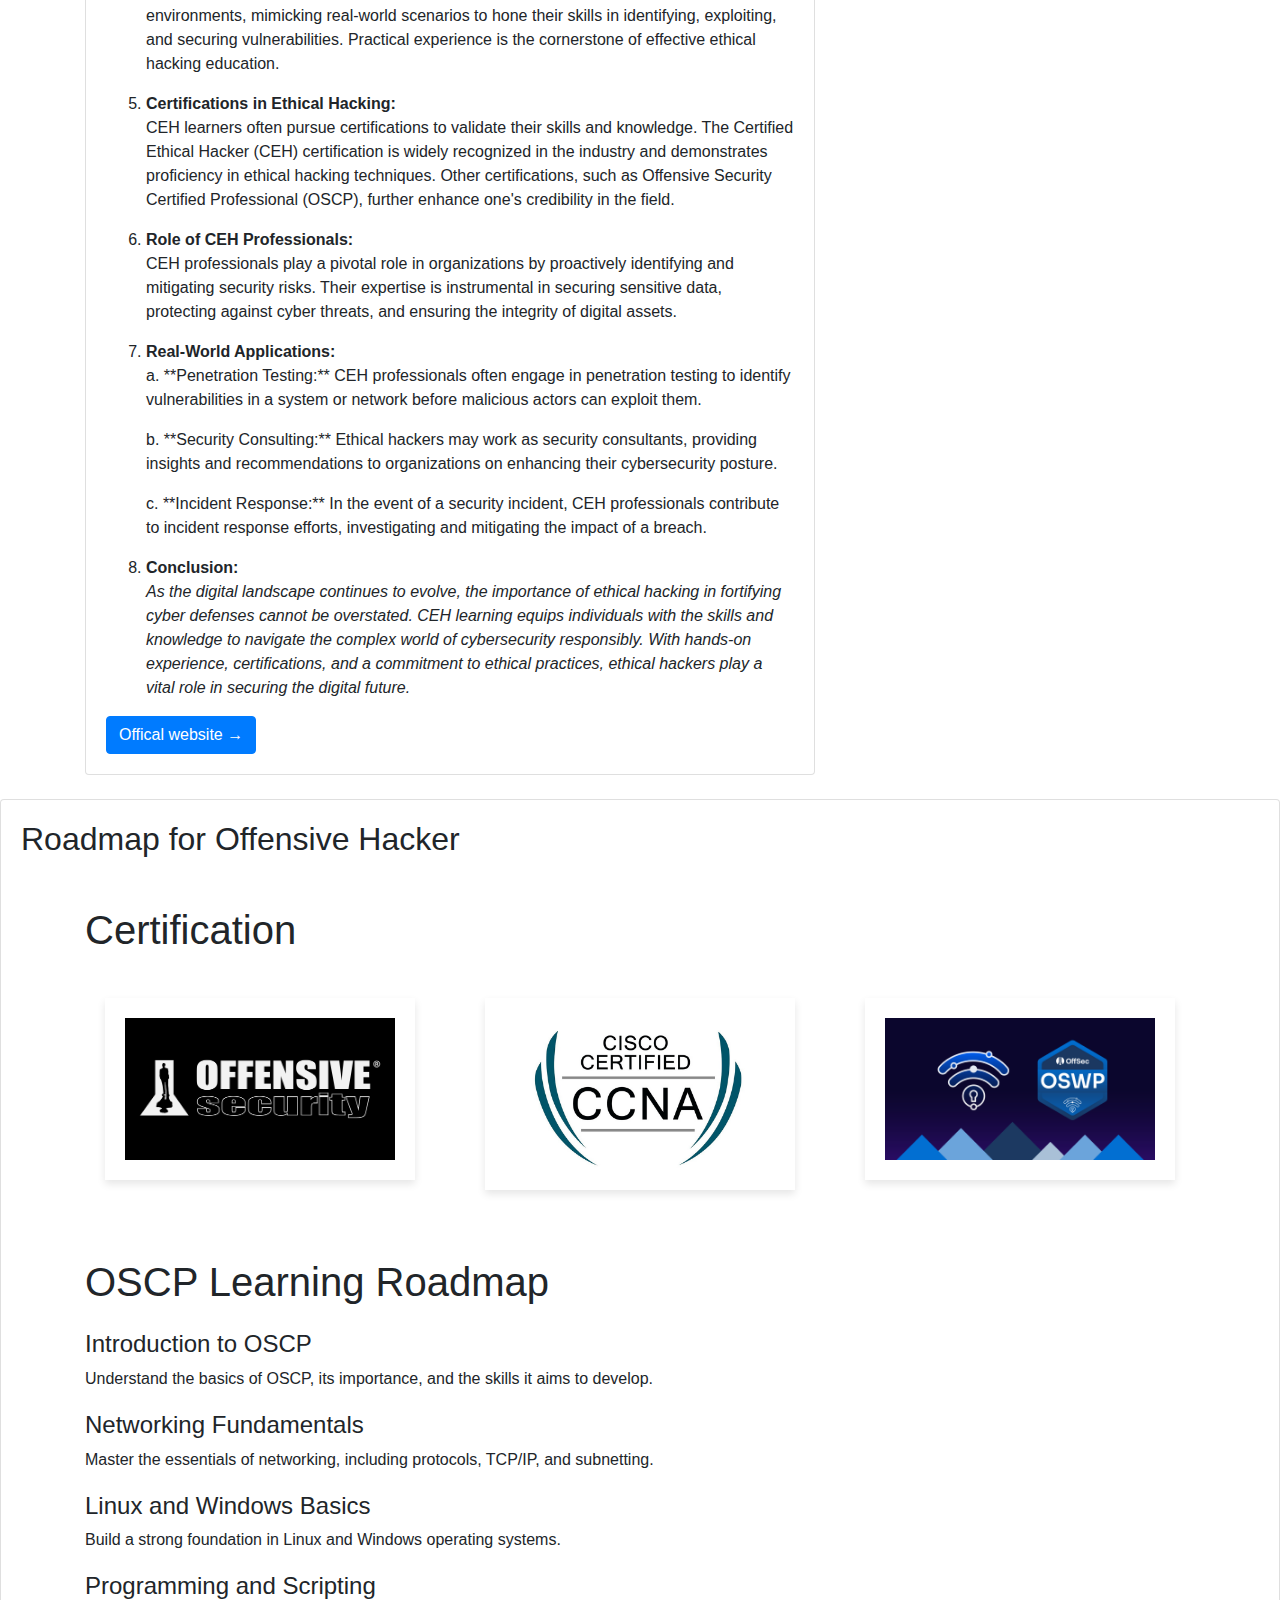
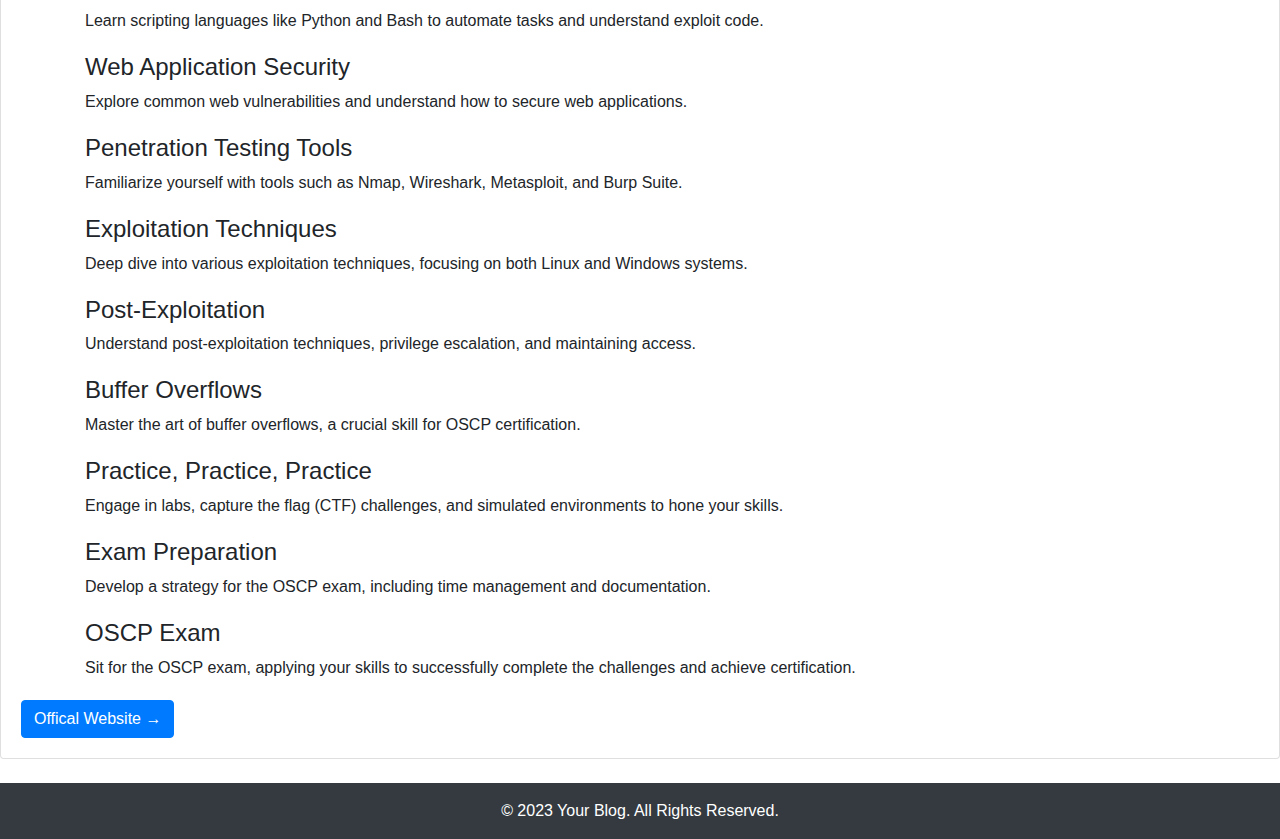
==== commit cdf1e1f3: "update link" ====
--- a/blog.html
+++ b/blog.html
@@ -46,7 +46,7 @@
   <body>
     <!-- Navigation Bar -->
     <nav class="navbar navbar-expand-lg navbar-dark bg-dark fixed-top">
-      <a class="navbar-brand" href="#">Your Blog</a>
+      <a class="navbar-brand" href="#">Spiritual Coder Blog</a>
       <button
         class="navbar-toggler"
         type="button"
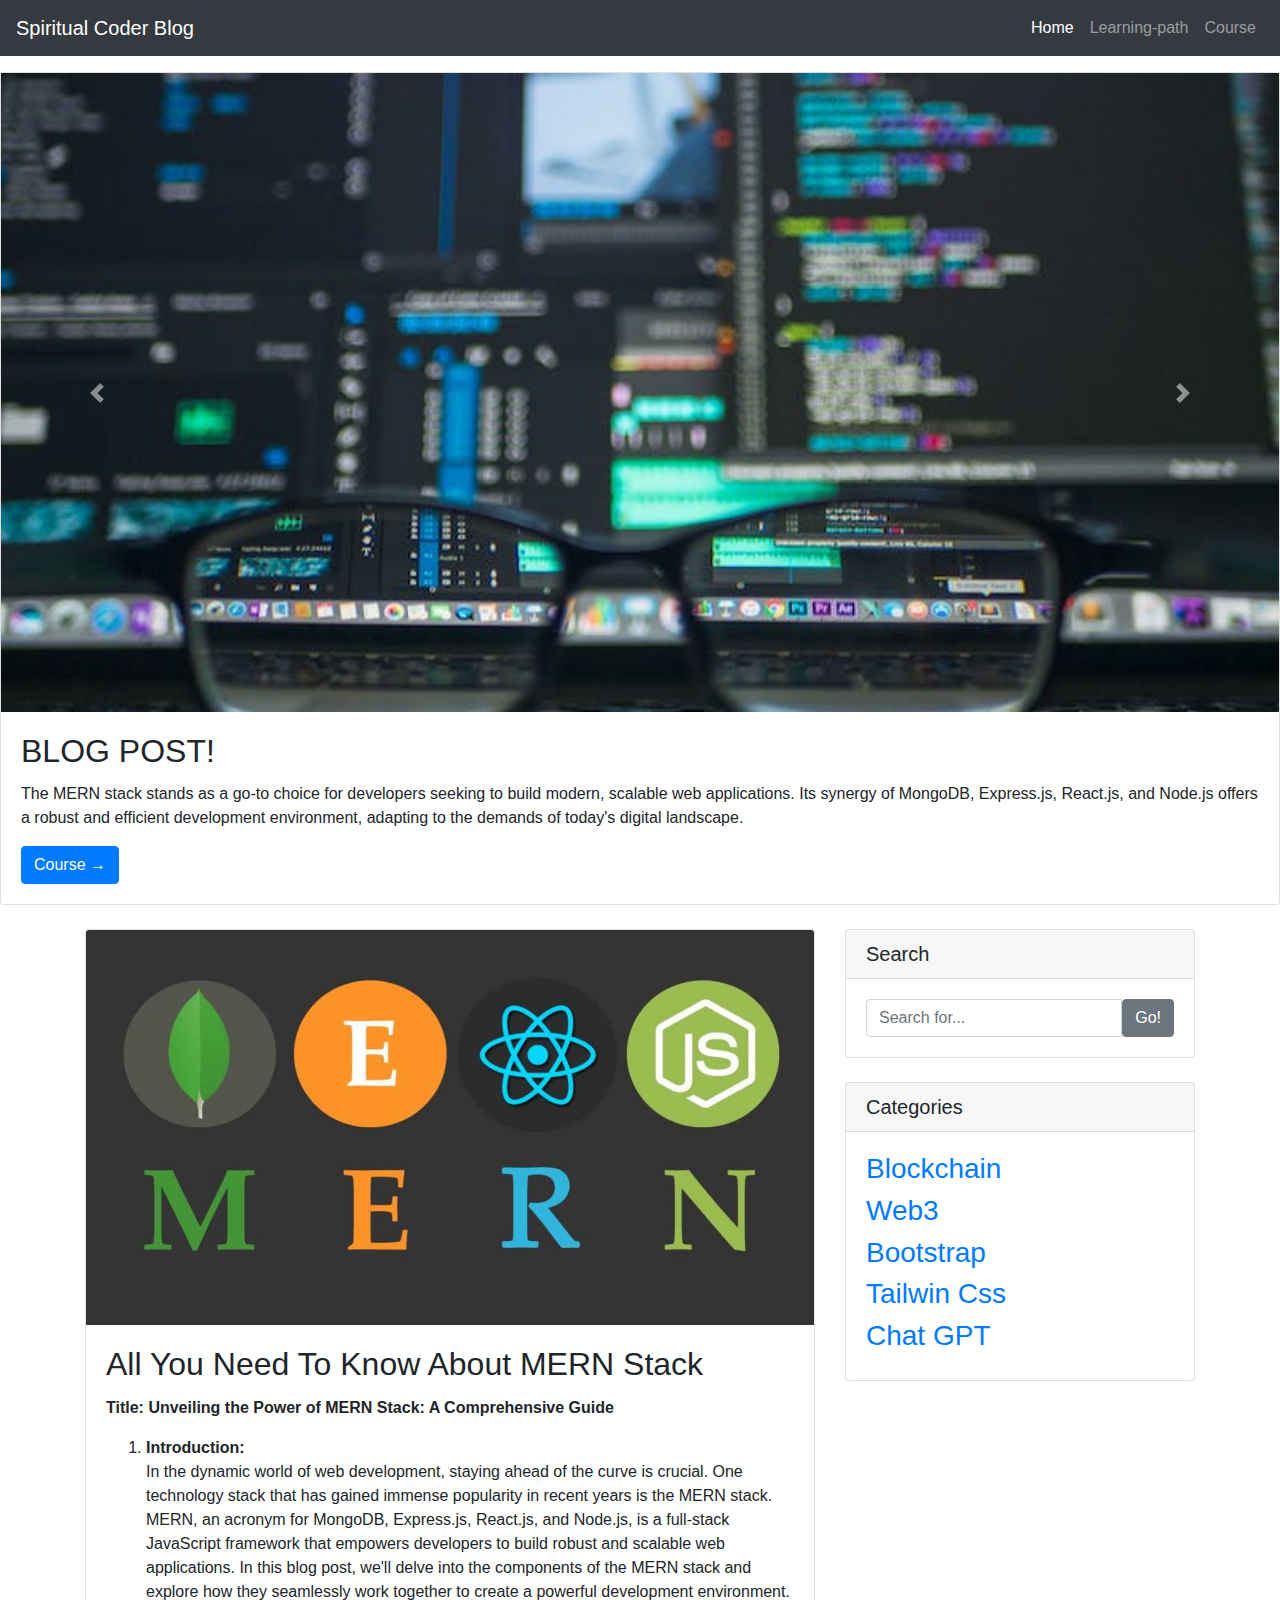
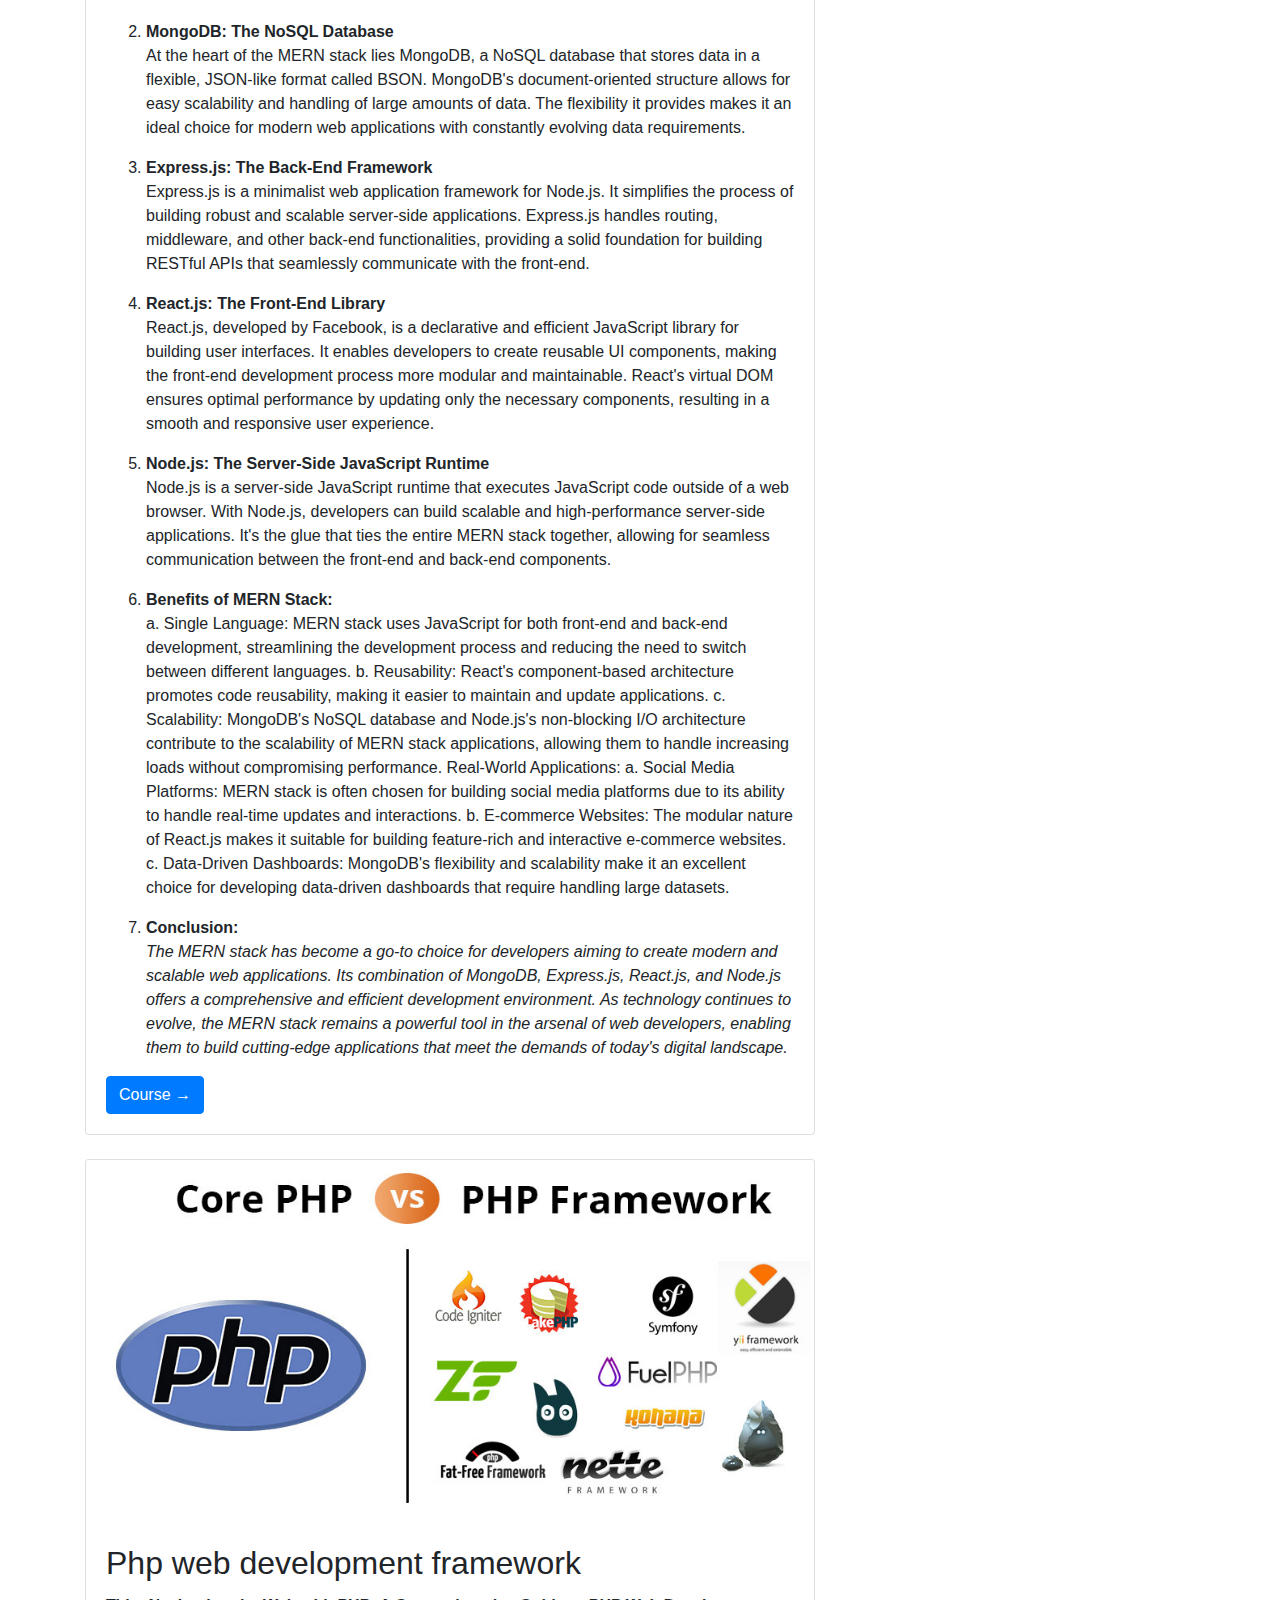
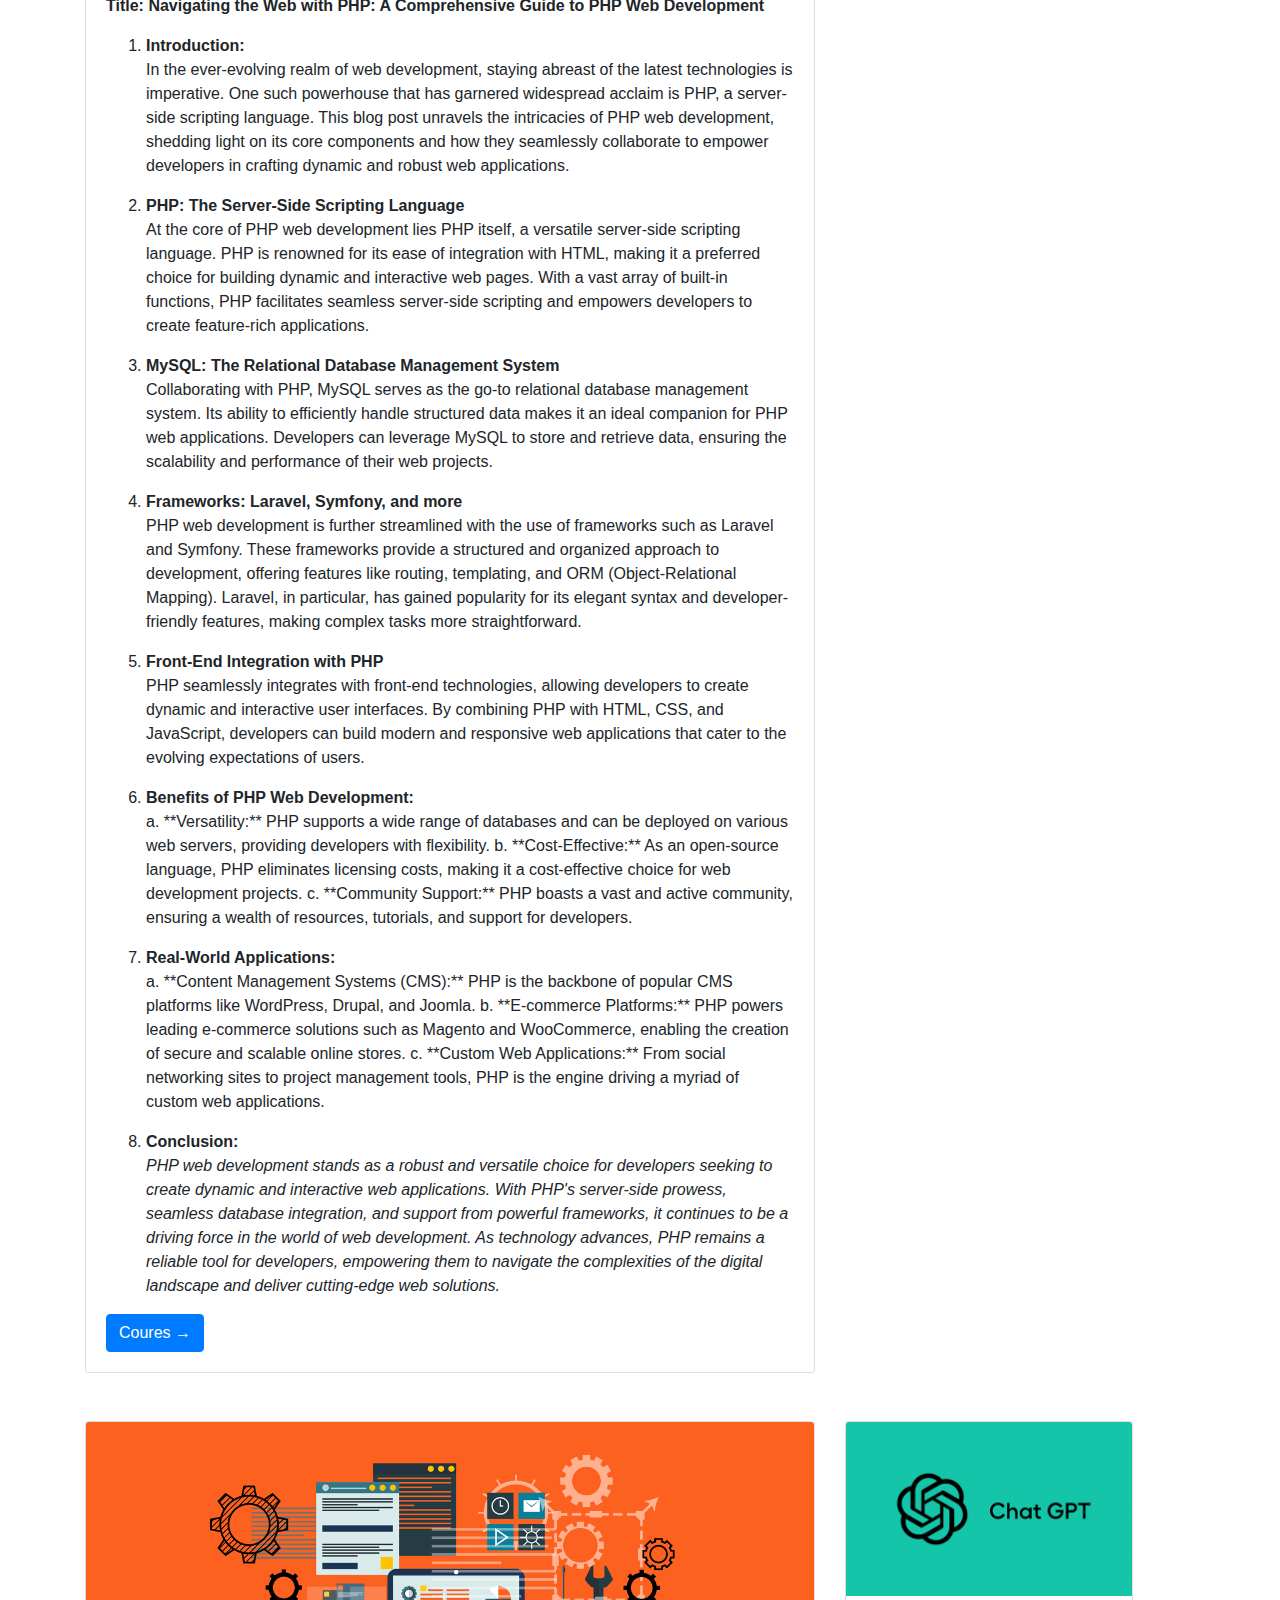
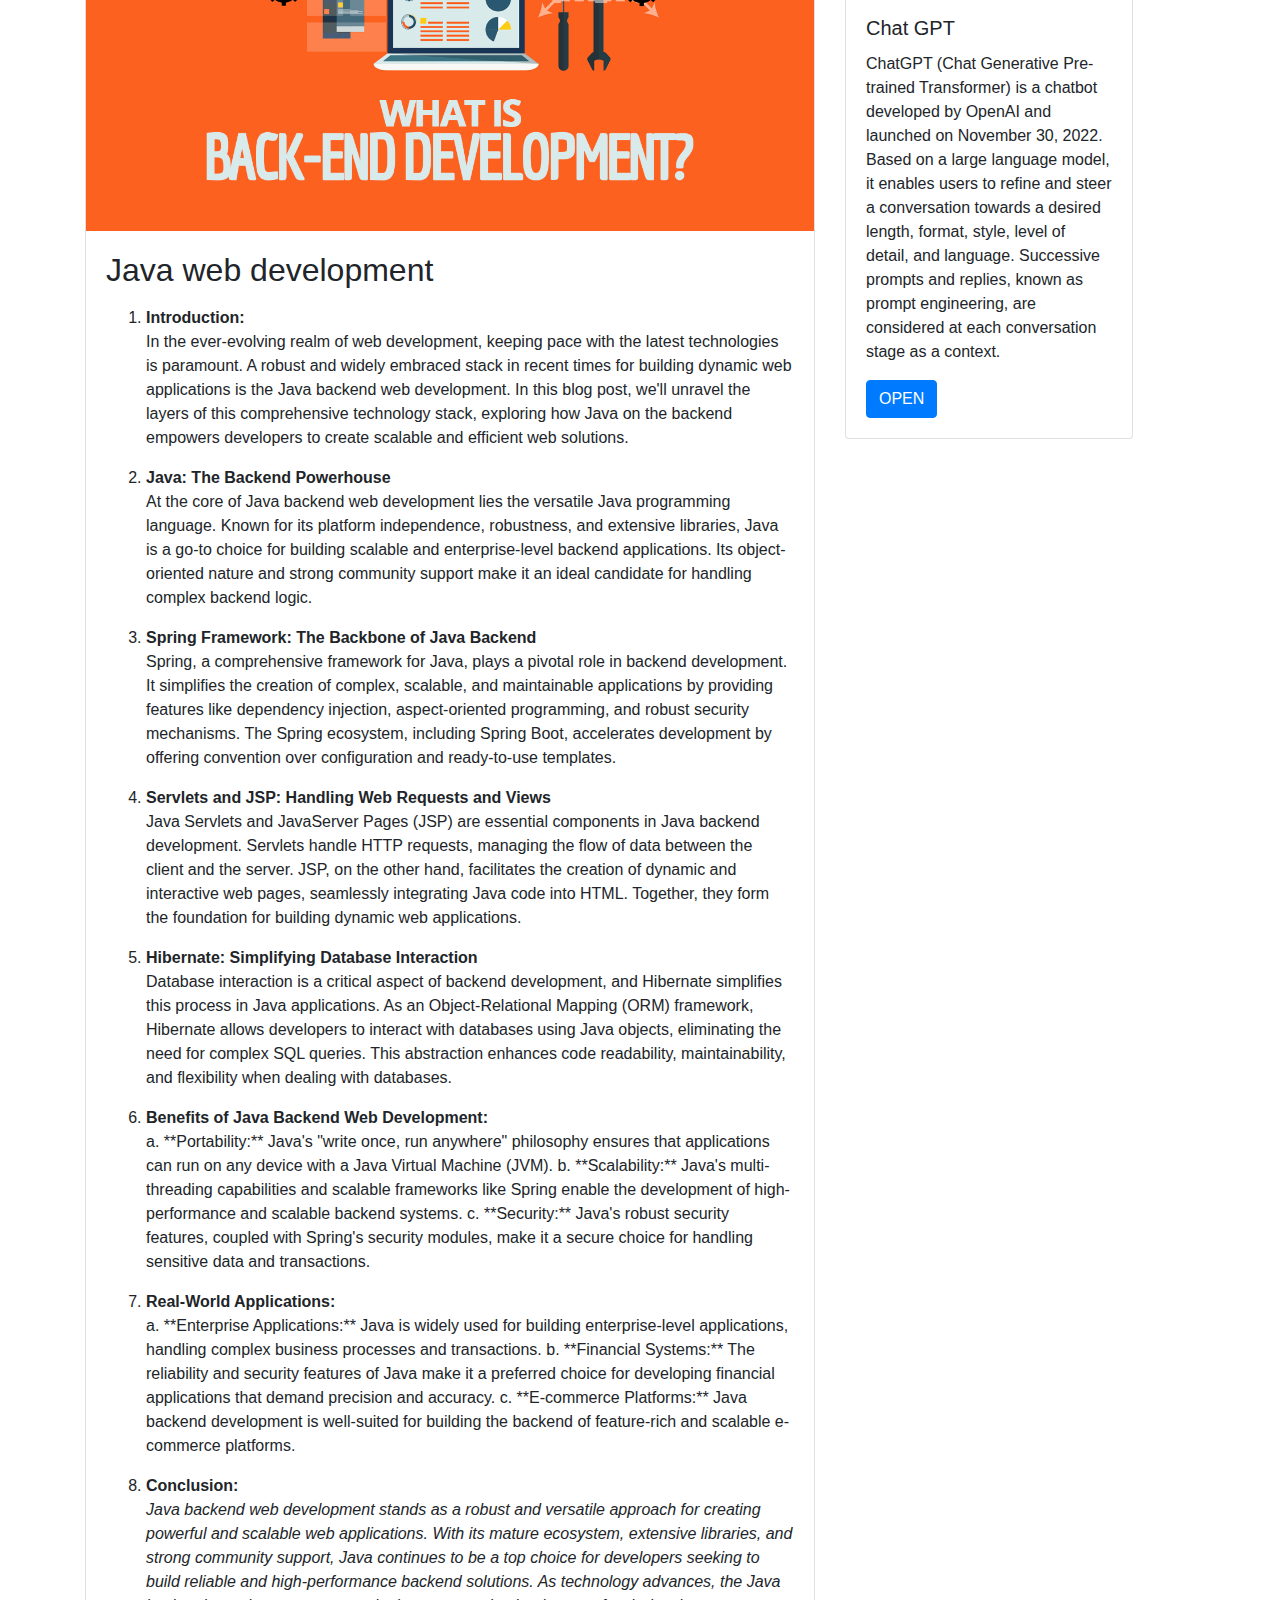
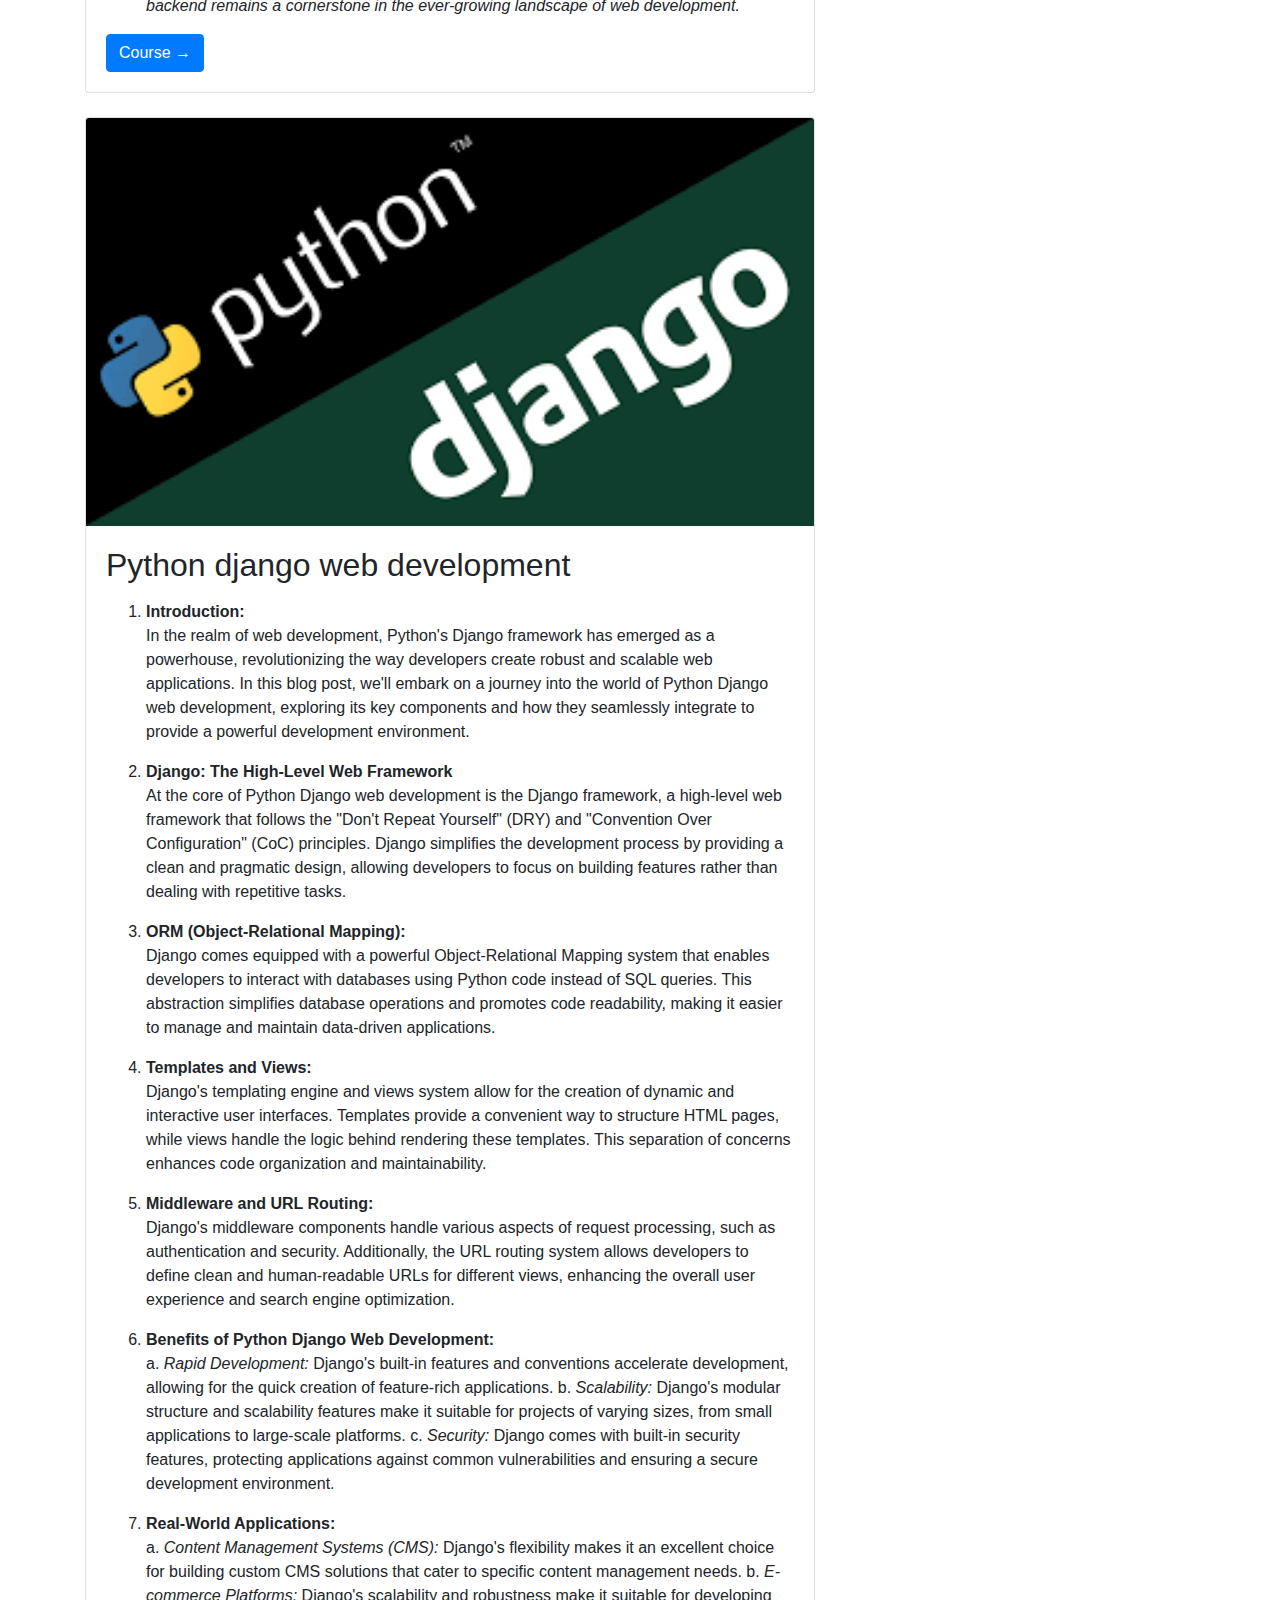
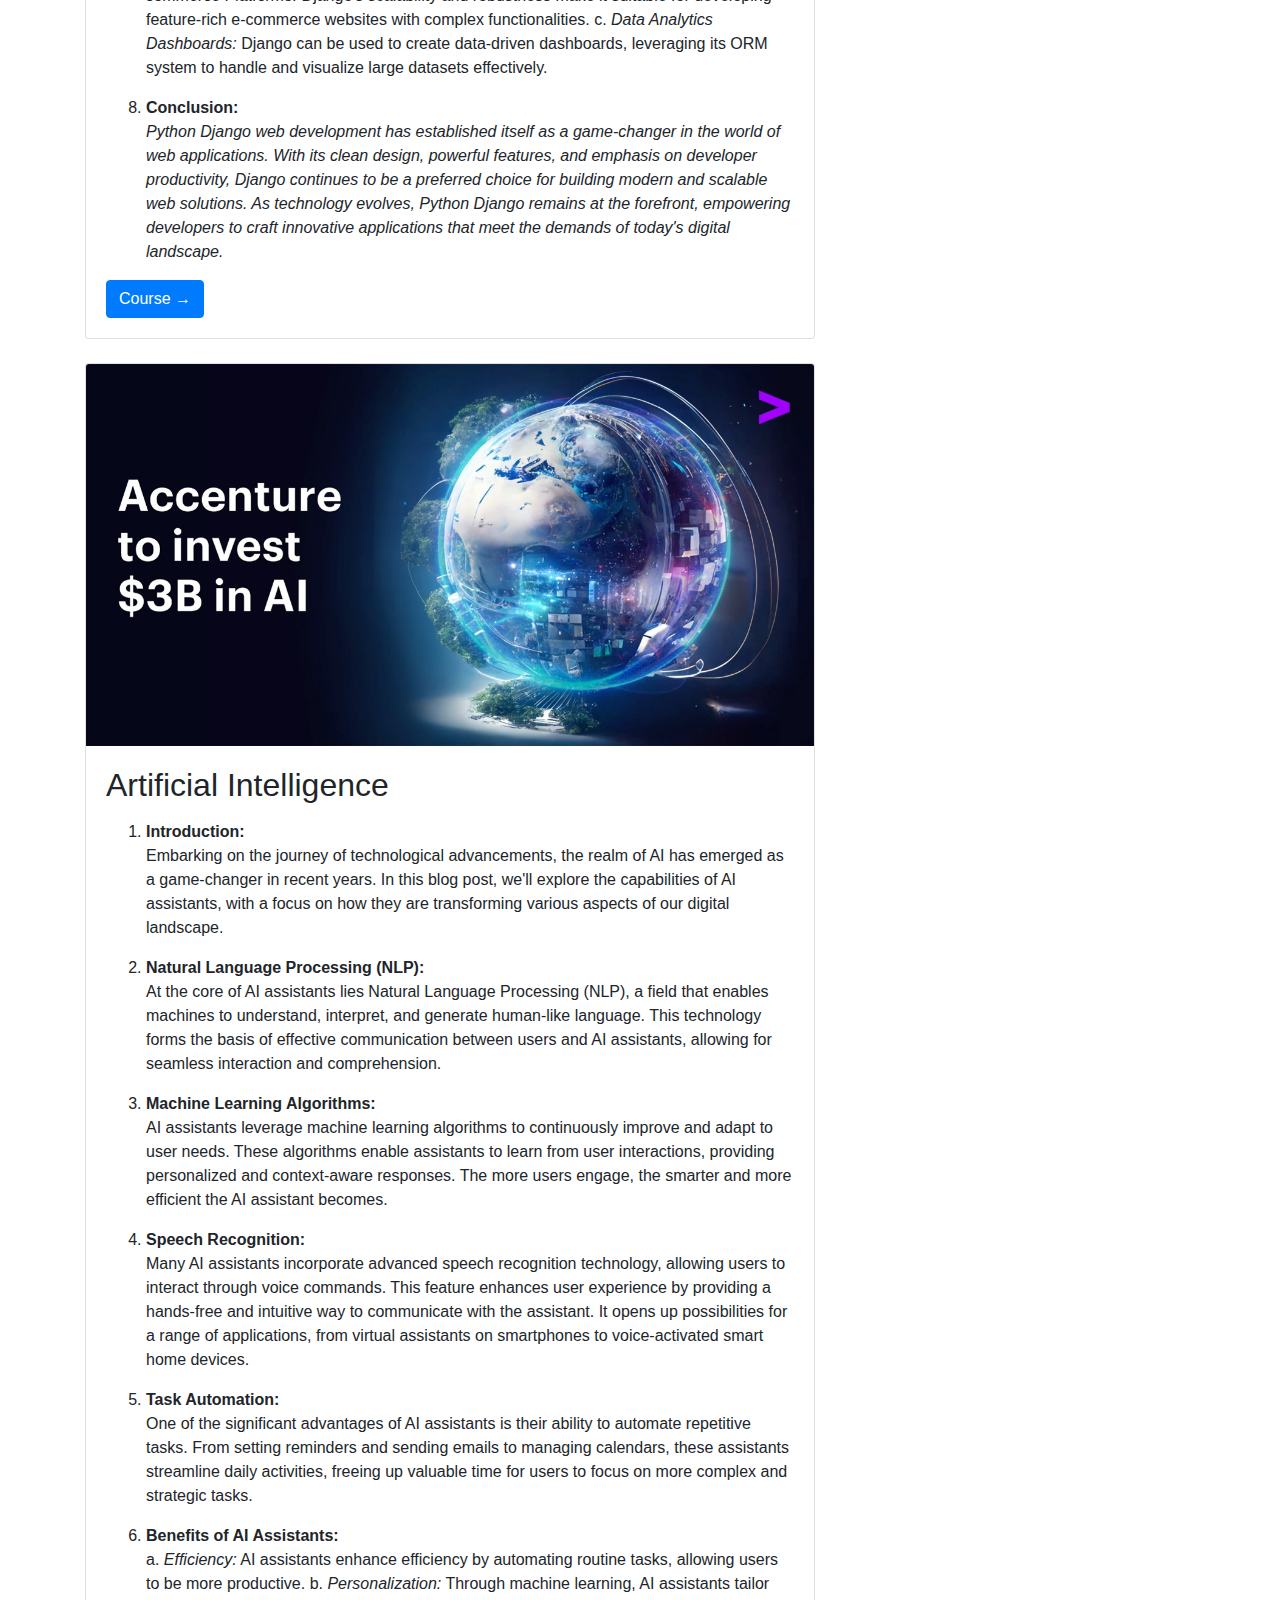
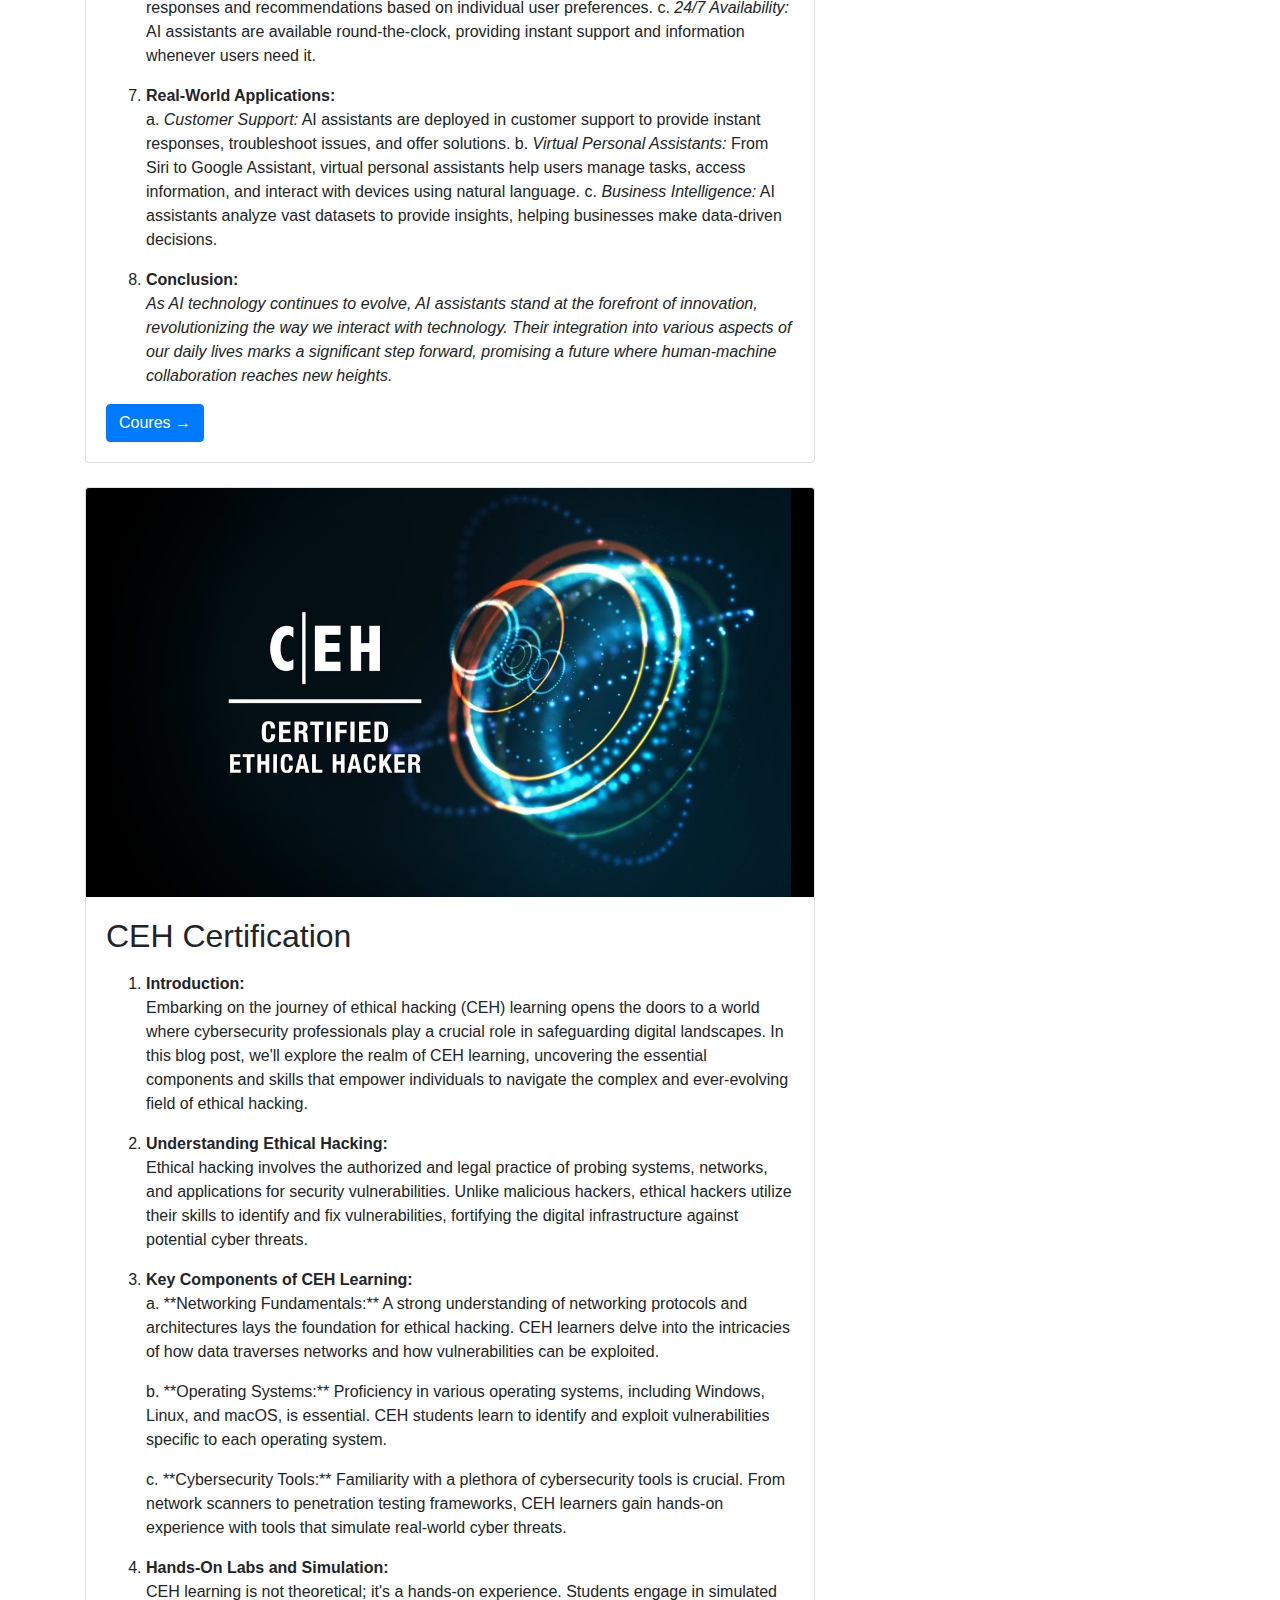
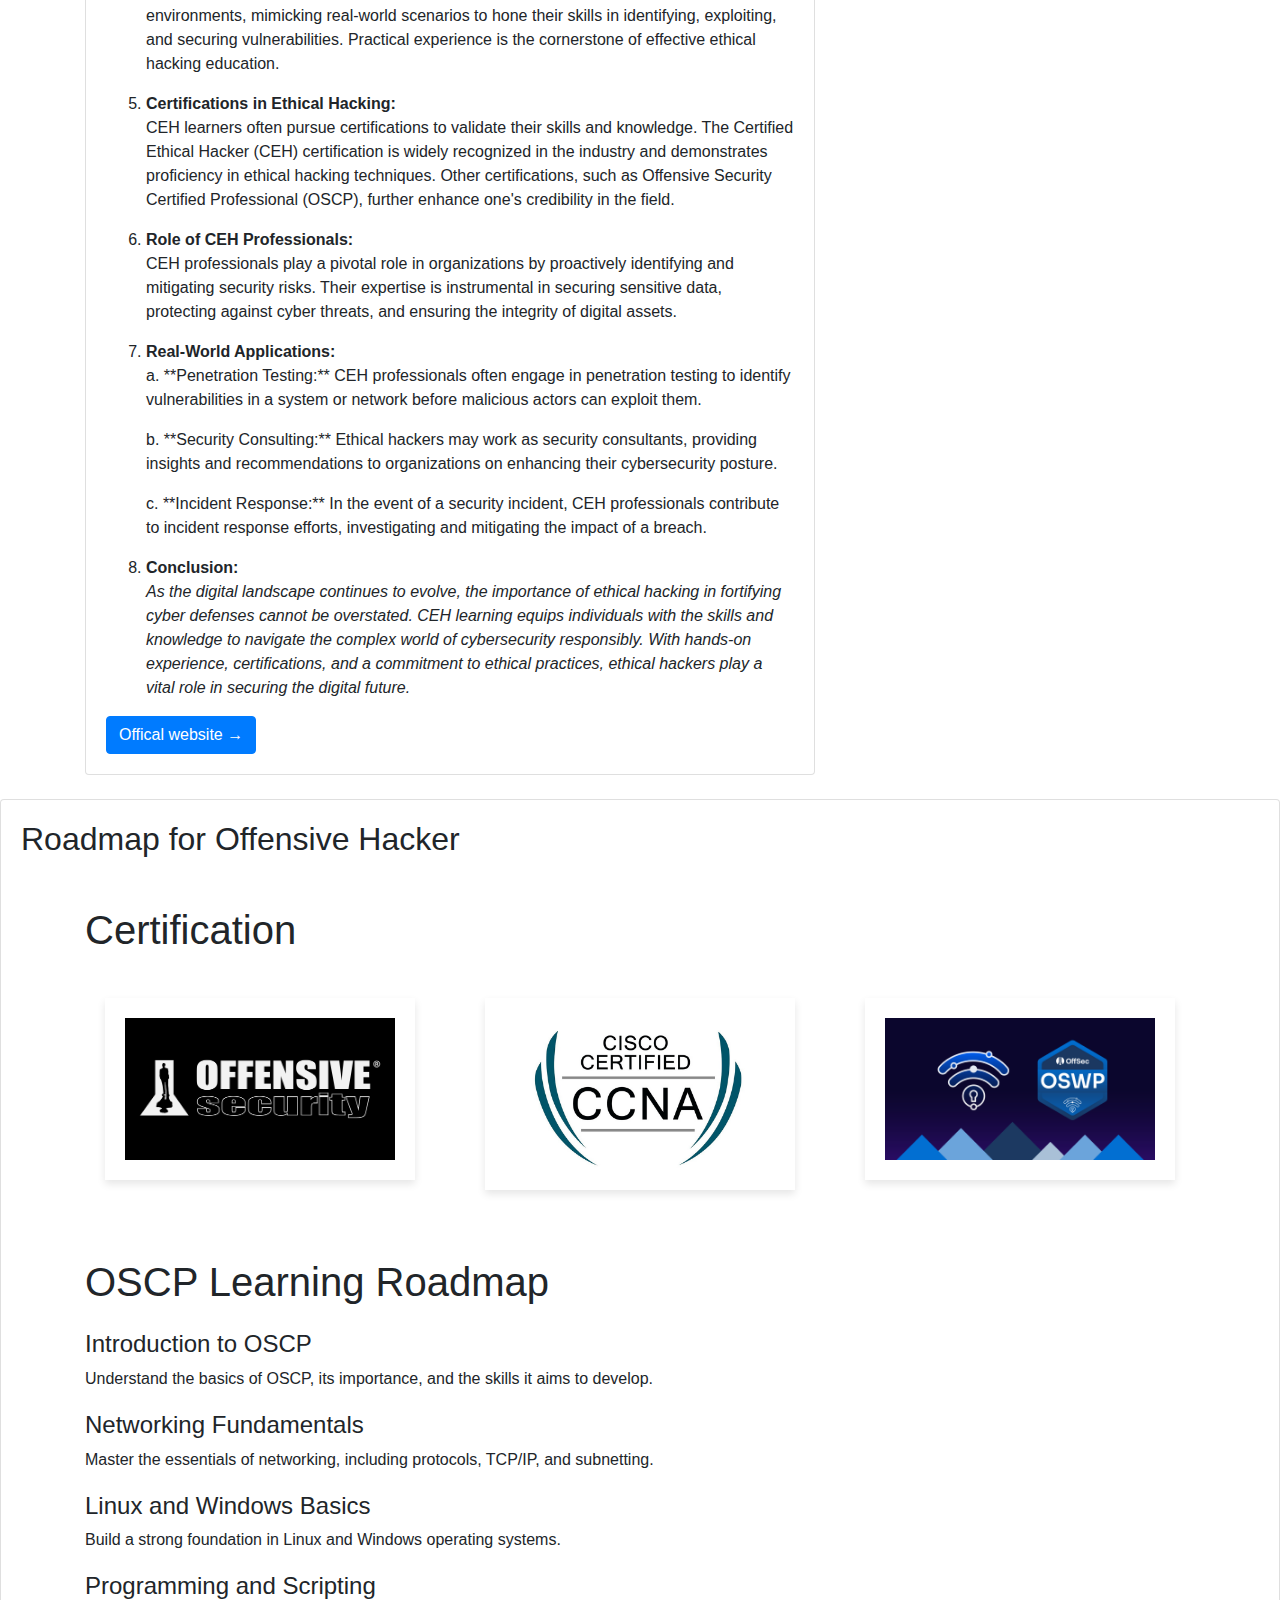
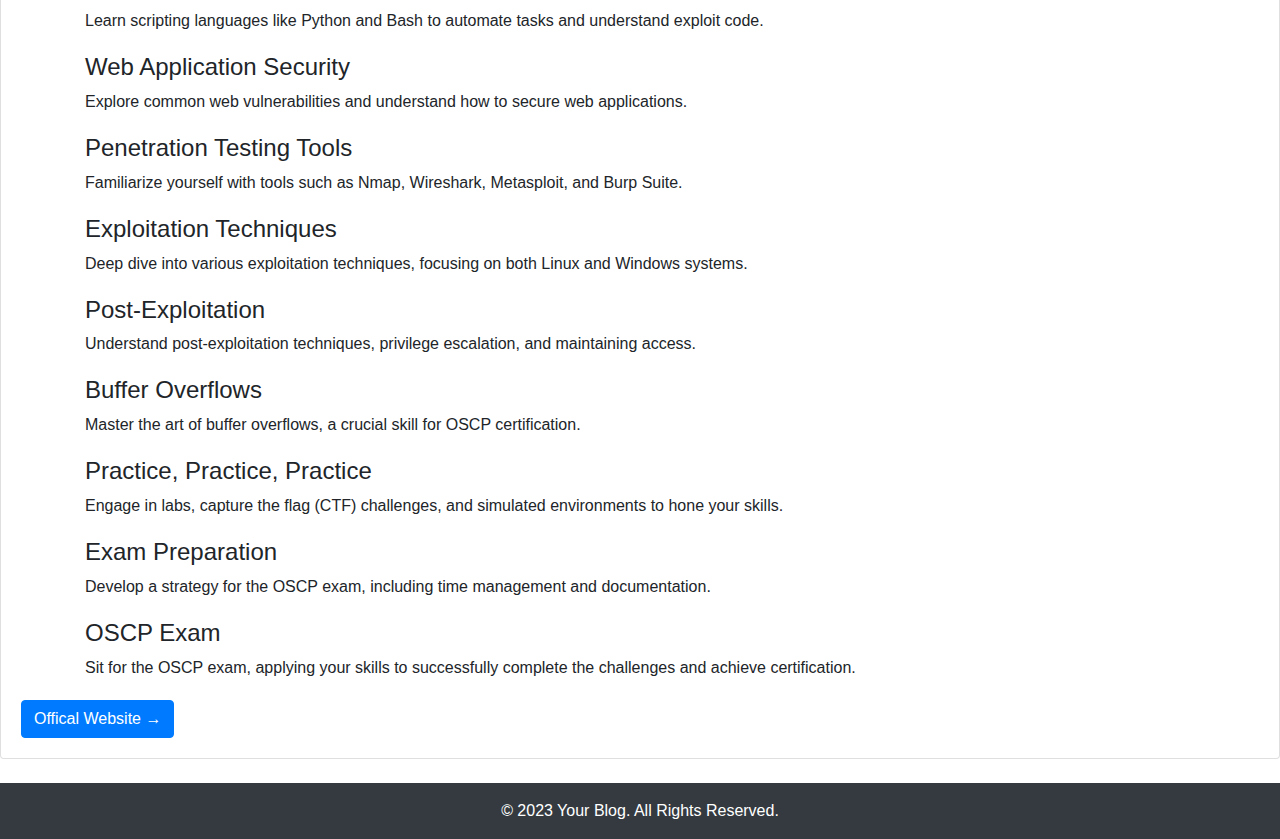
==== commit eff5f9f9: "SIDE BAR" ====
--- a/blog.html
+++ b/blog.html
@@ -386,6 +386,15 @@
         <!-- Sidebar -->
         <div class="col-lg-4">
           <!-- Sidebar content here -->
+
+          <div class="card" style="width: 18rem;">
+            <img src="chat gpt.png" class="card-img-top" alt="...">
+            <div class="card-body">
+              <h5 class="card-title">Chat GPT</h5>
+              <p class="card-text">ChatGPT (Chat Generative Pre-trained Transformer) is a chatbot developed by OpenAI and launched on November 30, 2022. Based on a large language model, it enables users to refine and steer a conversation towards a desired length, format, style, level of detail, and language. Successive prompts and replies, known as prompt engineering, are considered at each conversation stage as a context.</p>
+              <a href="https://chat.openai.com/" class="btn btn-primary">OPEN</a>
+            </div>
+          </div>
         </div>
       </div>
     </div>
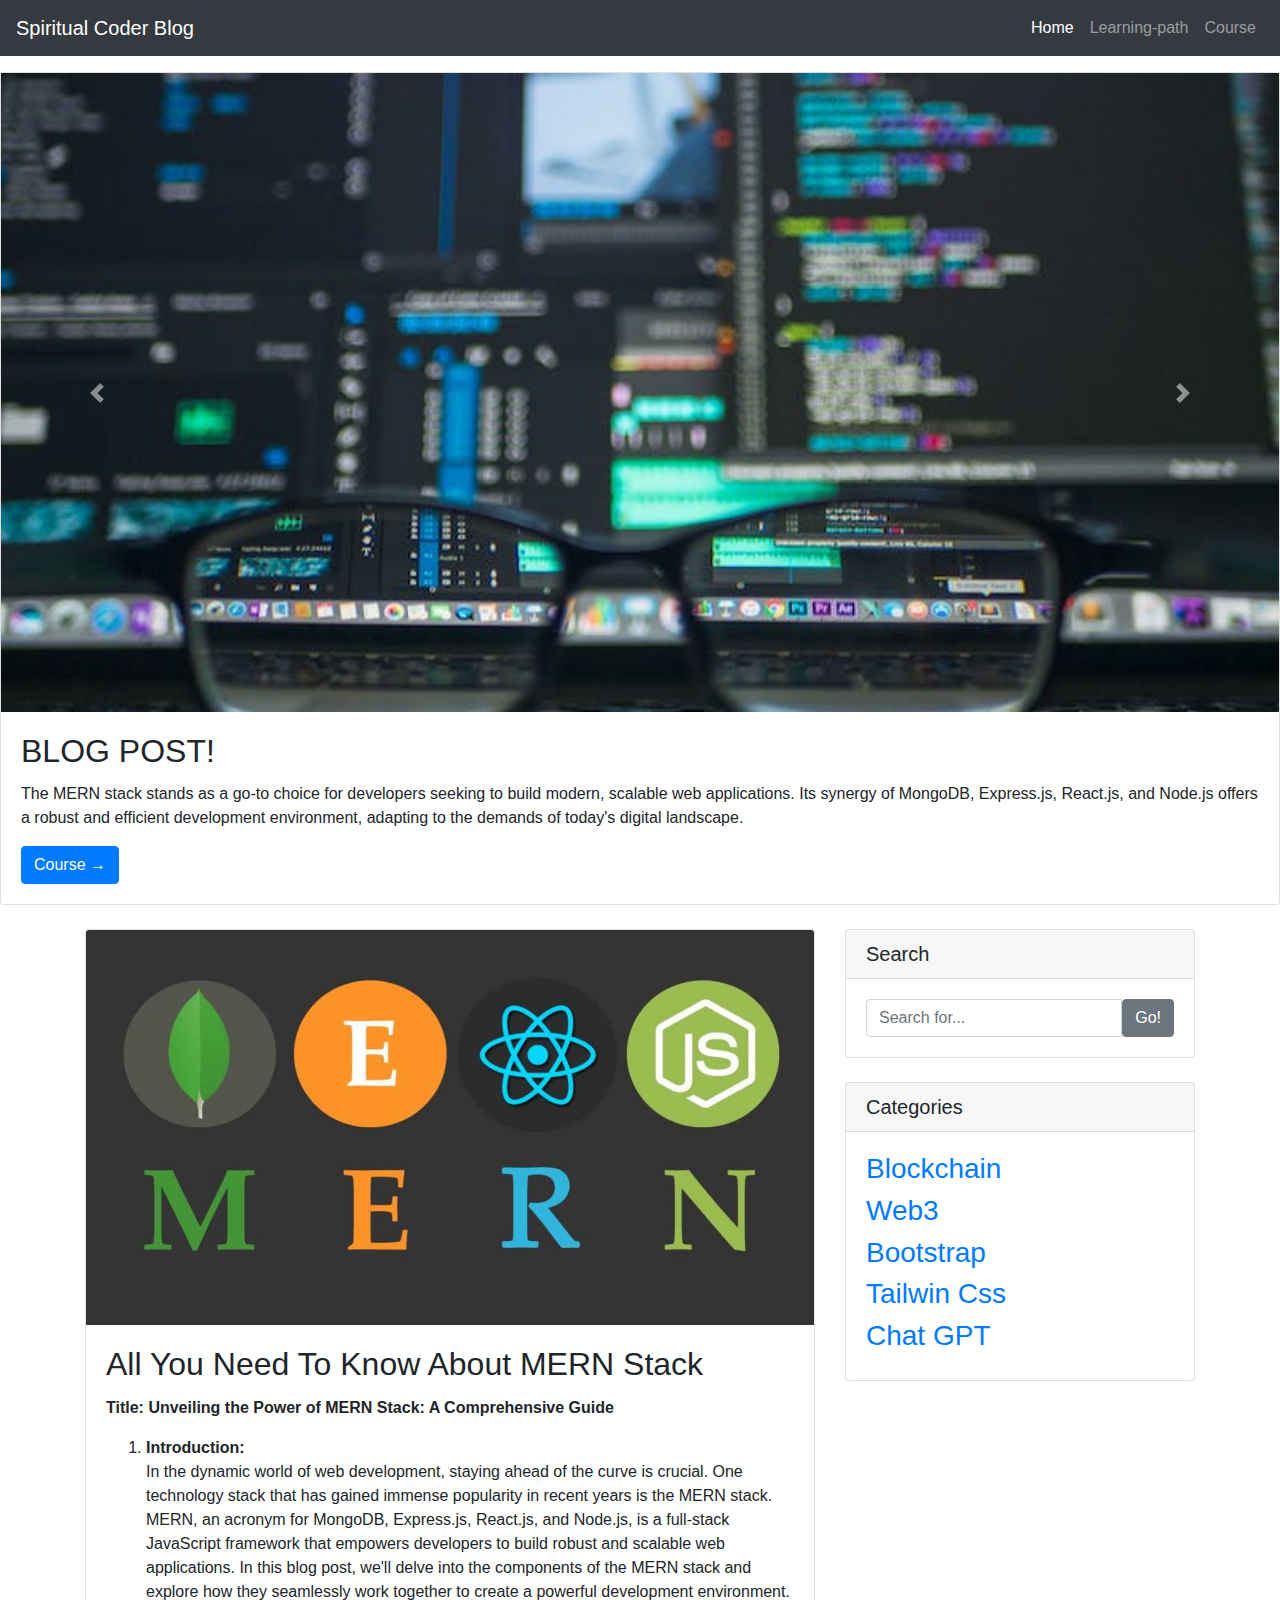
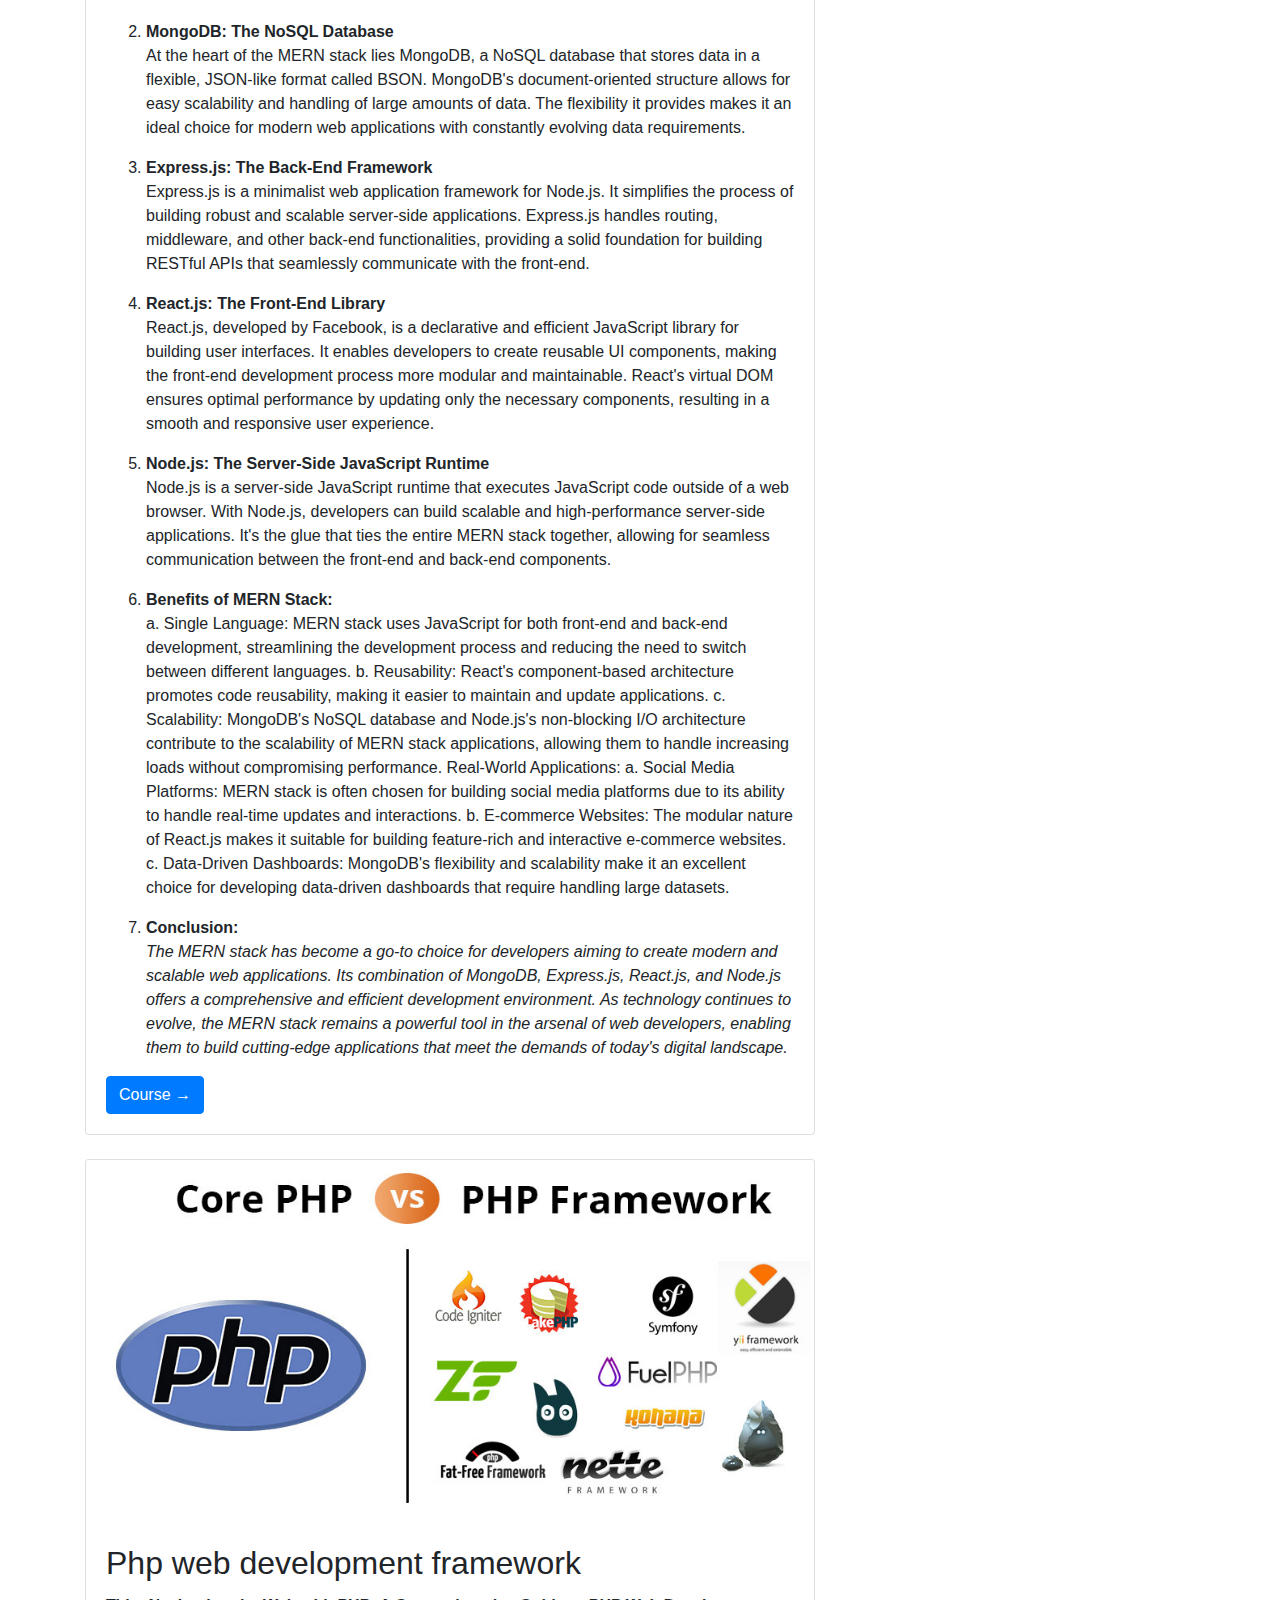
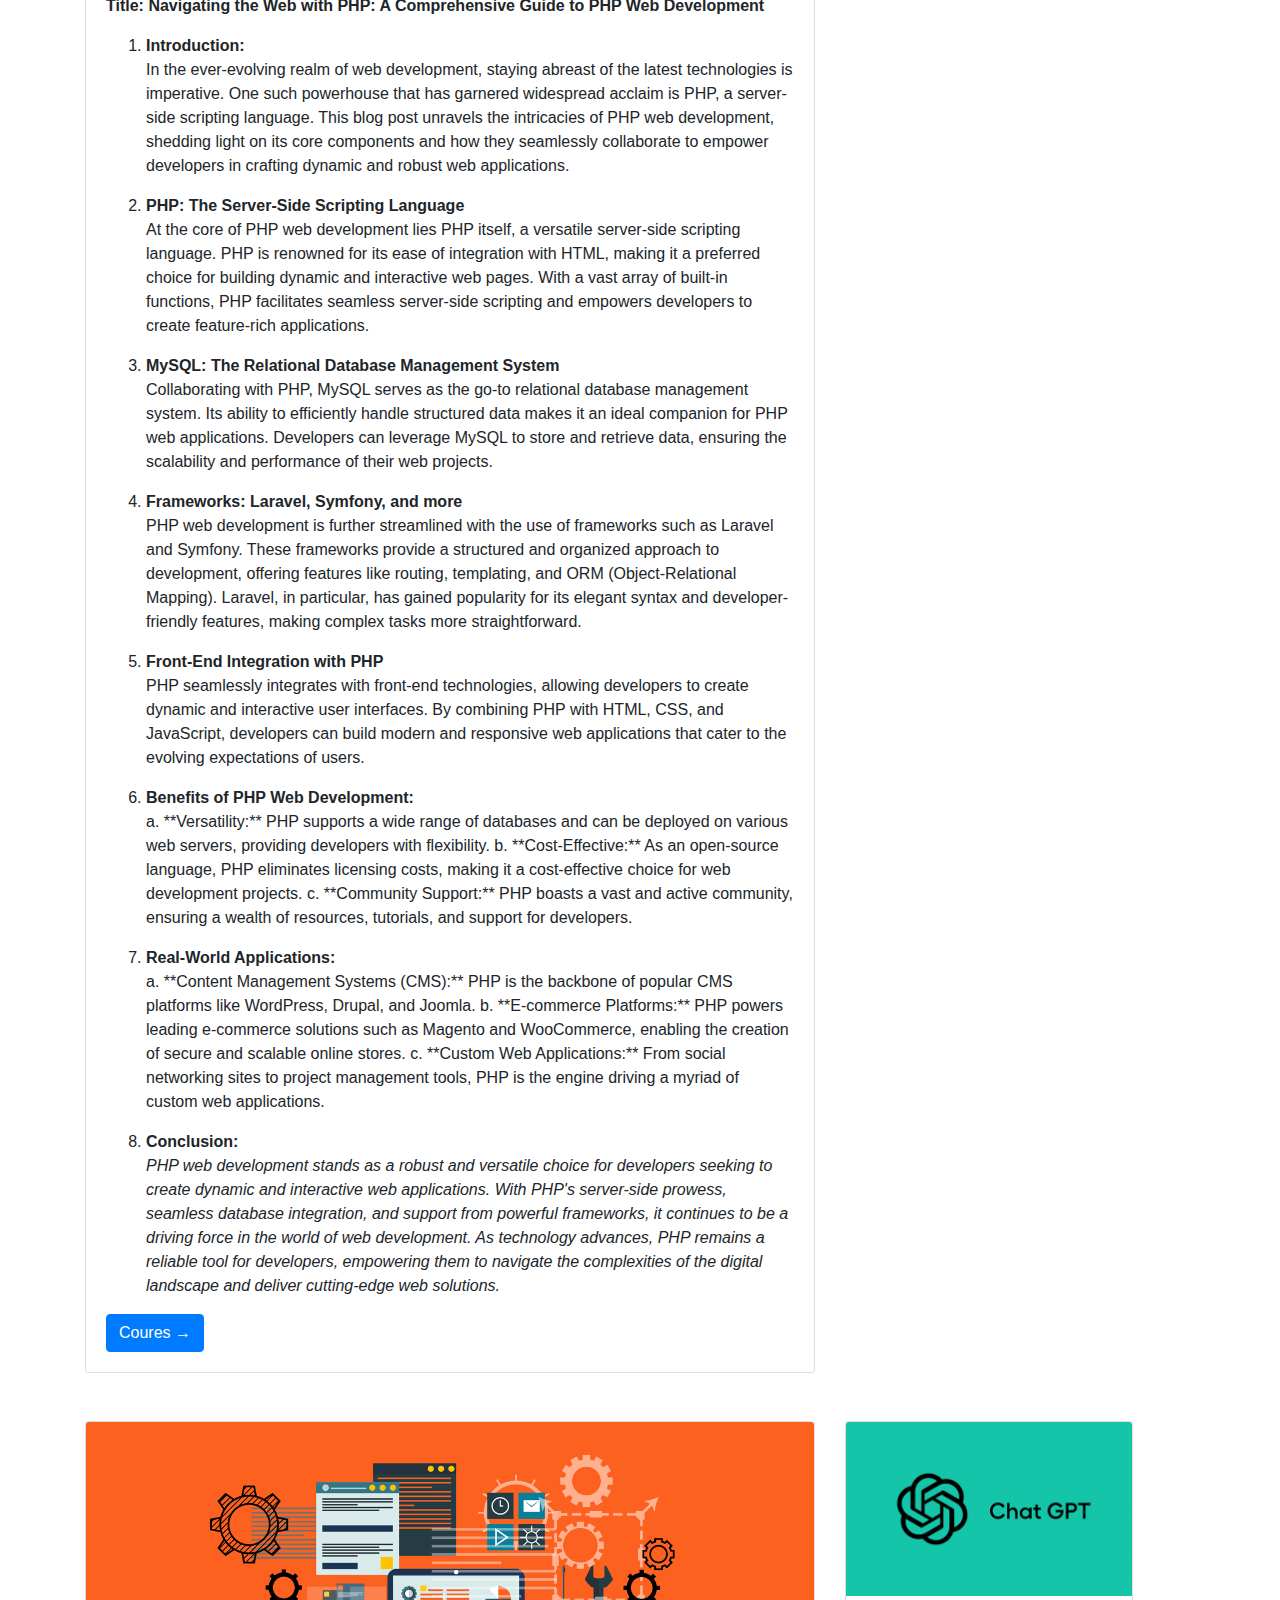
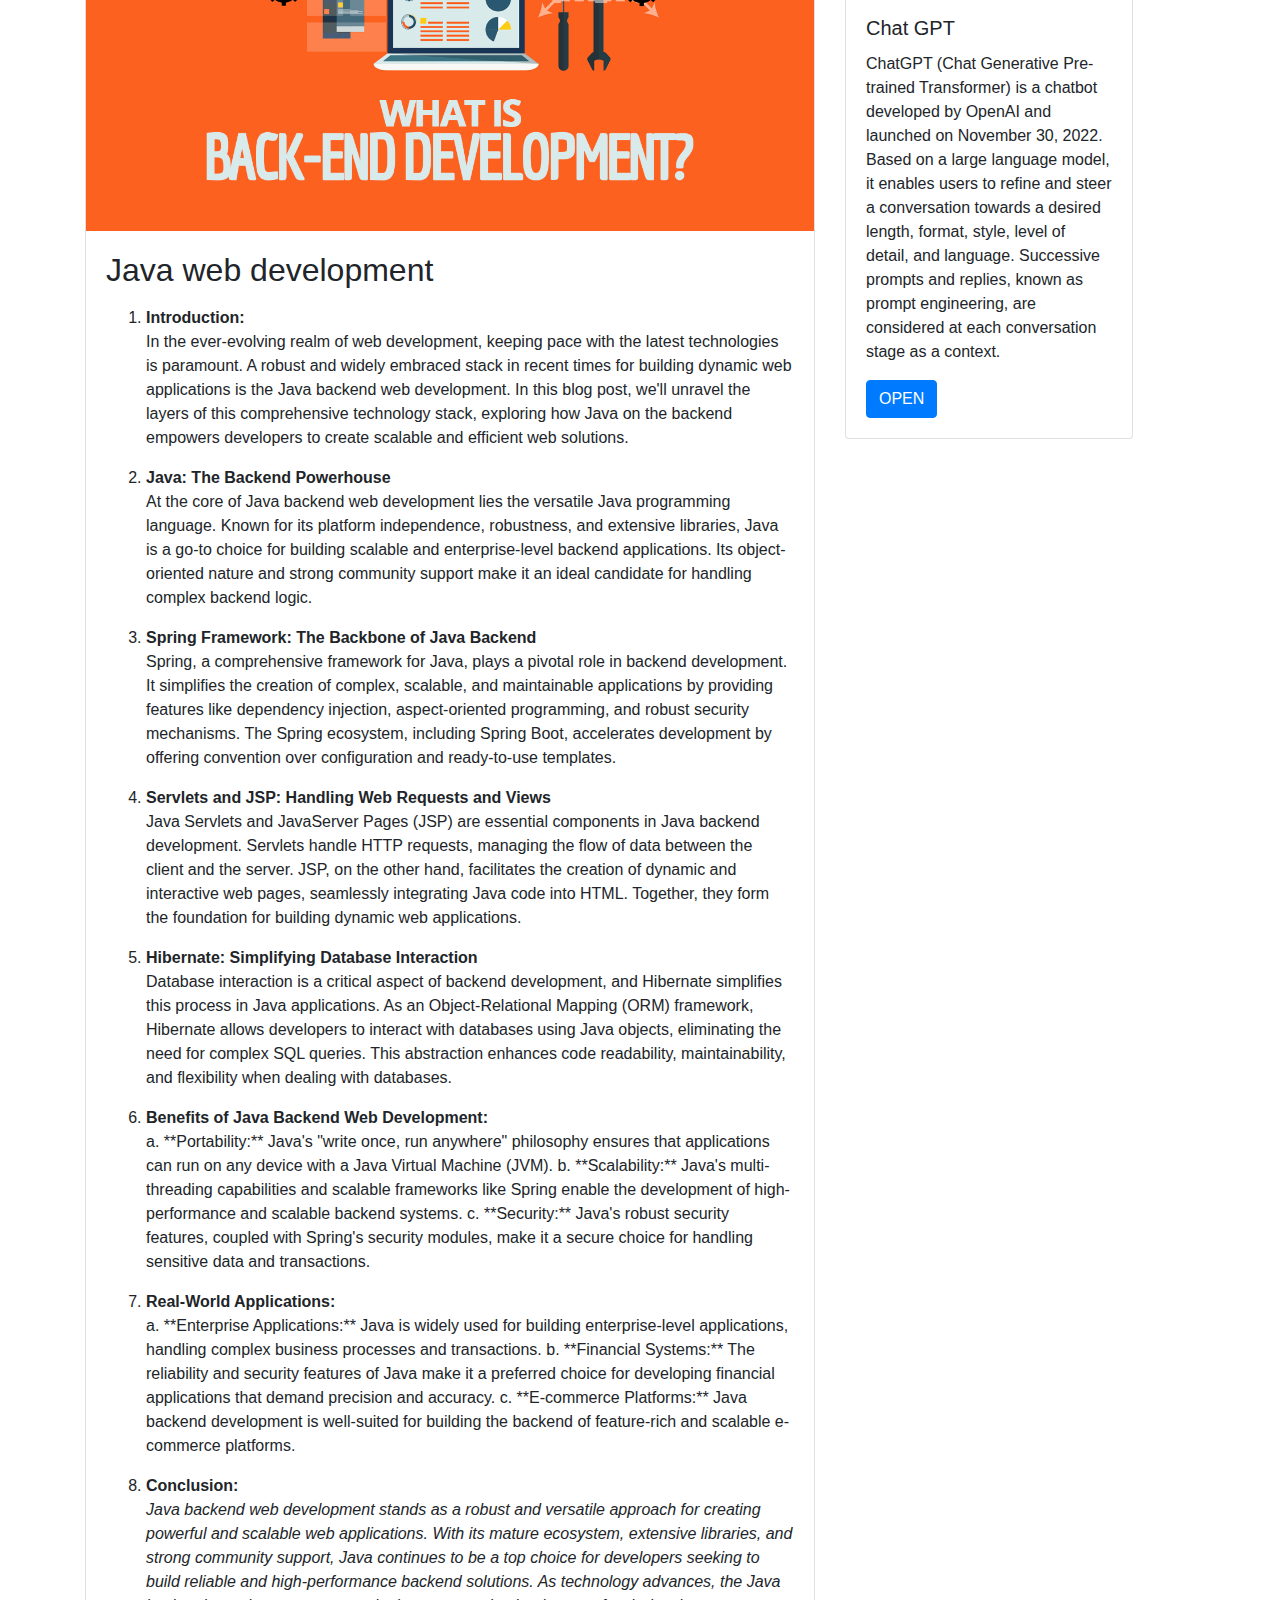
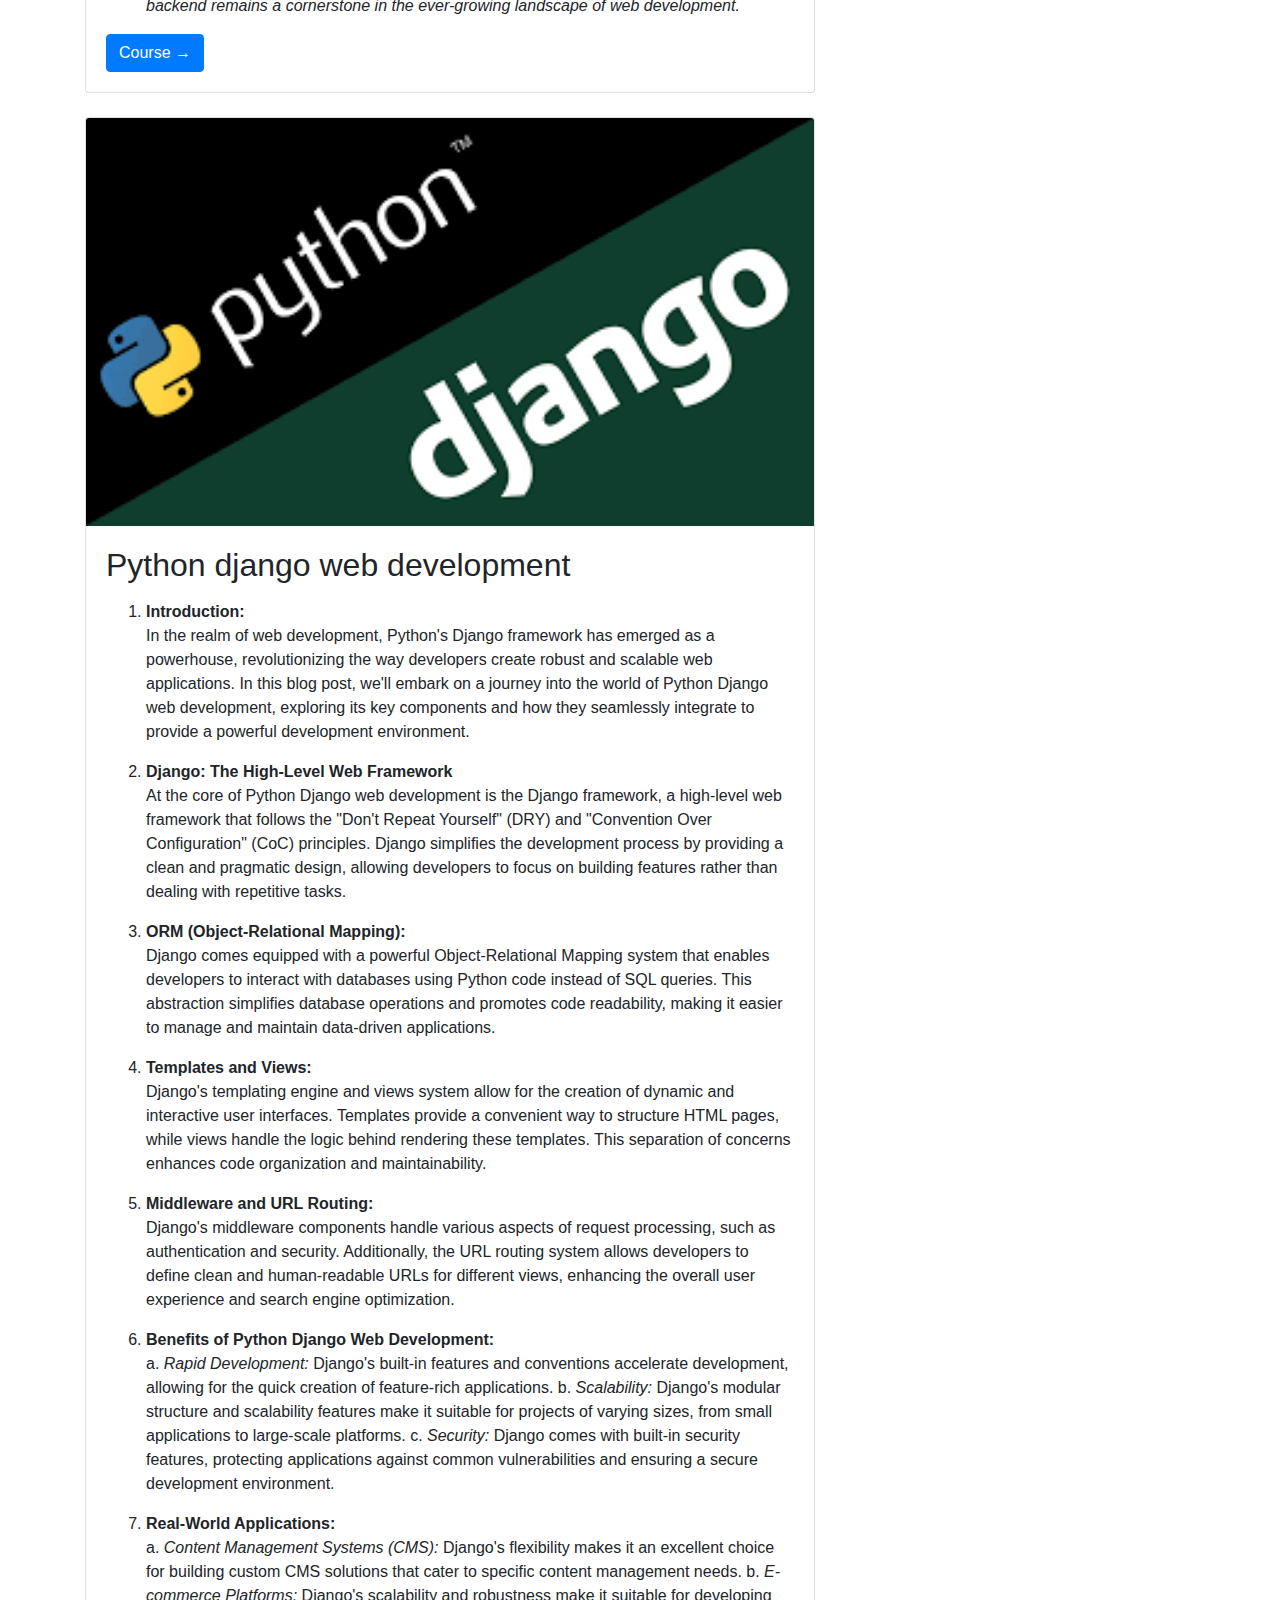
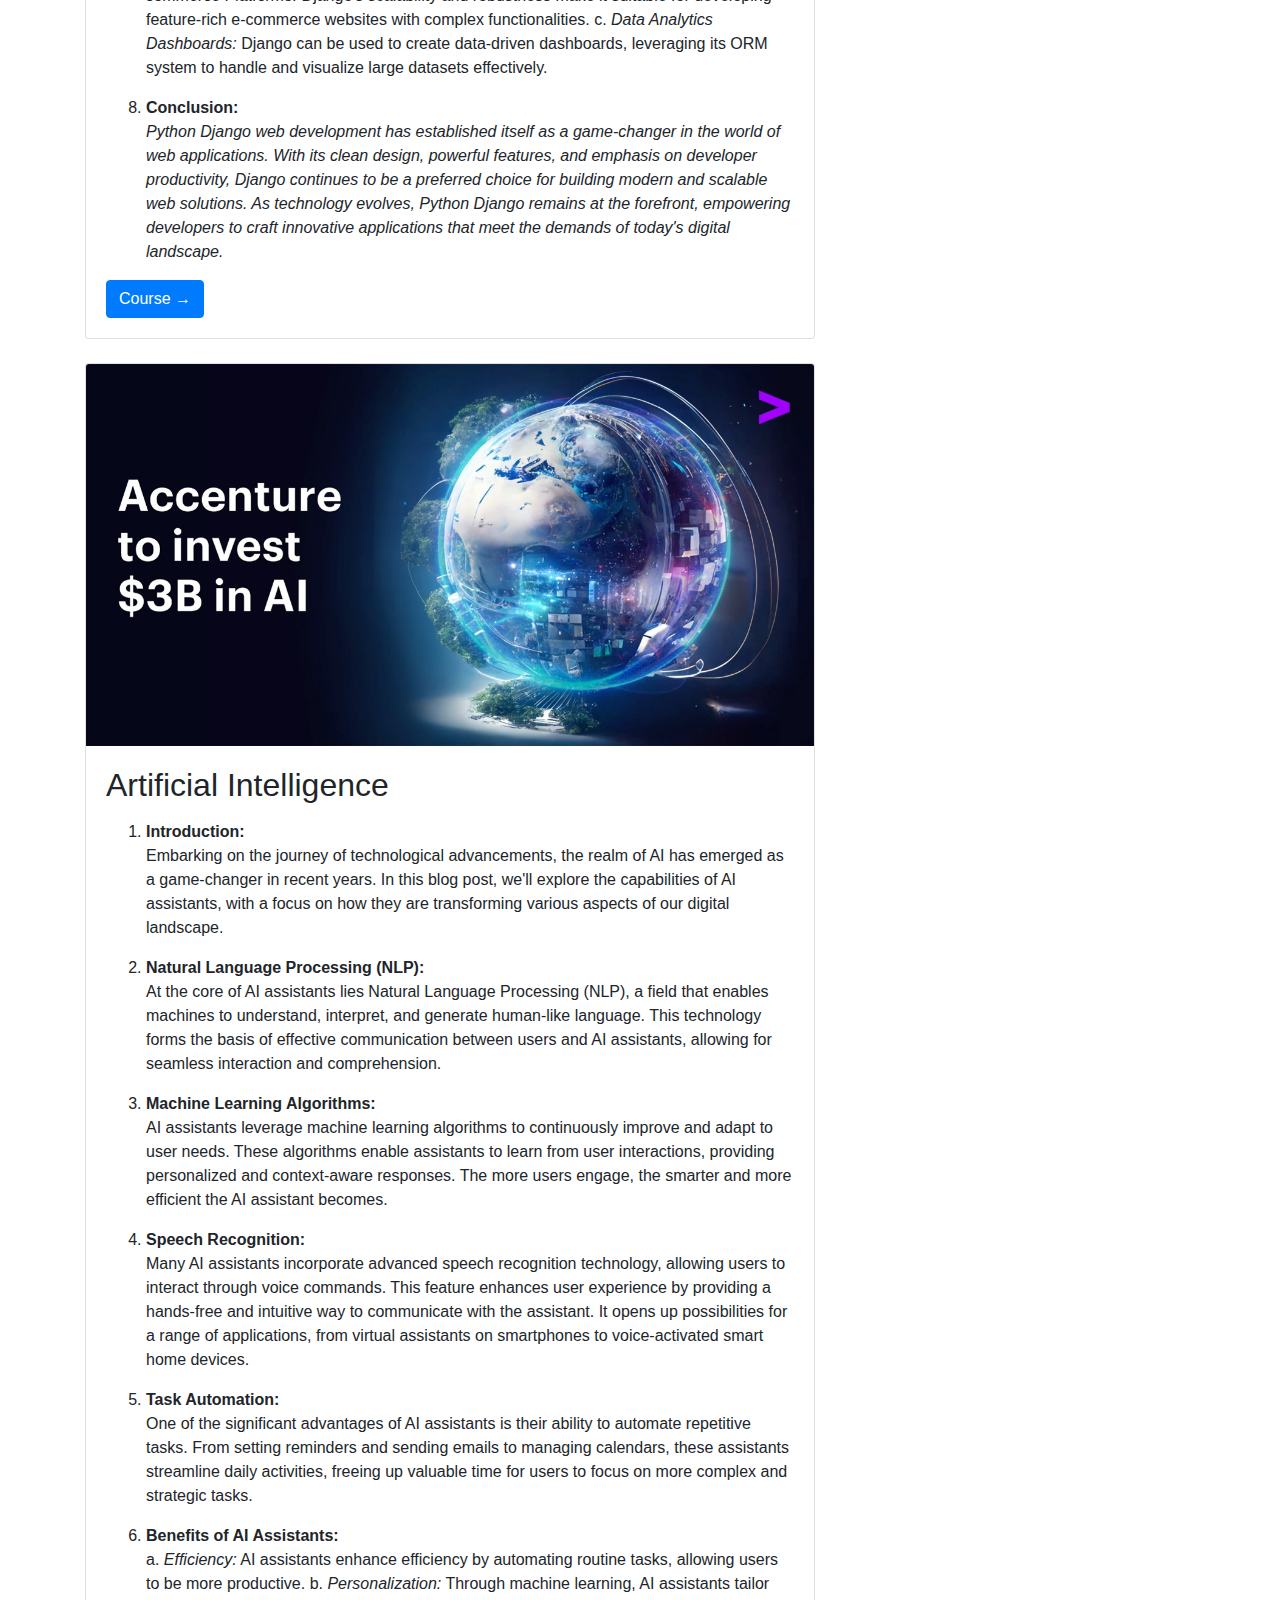
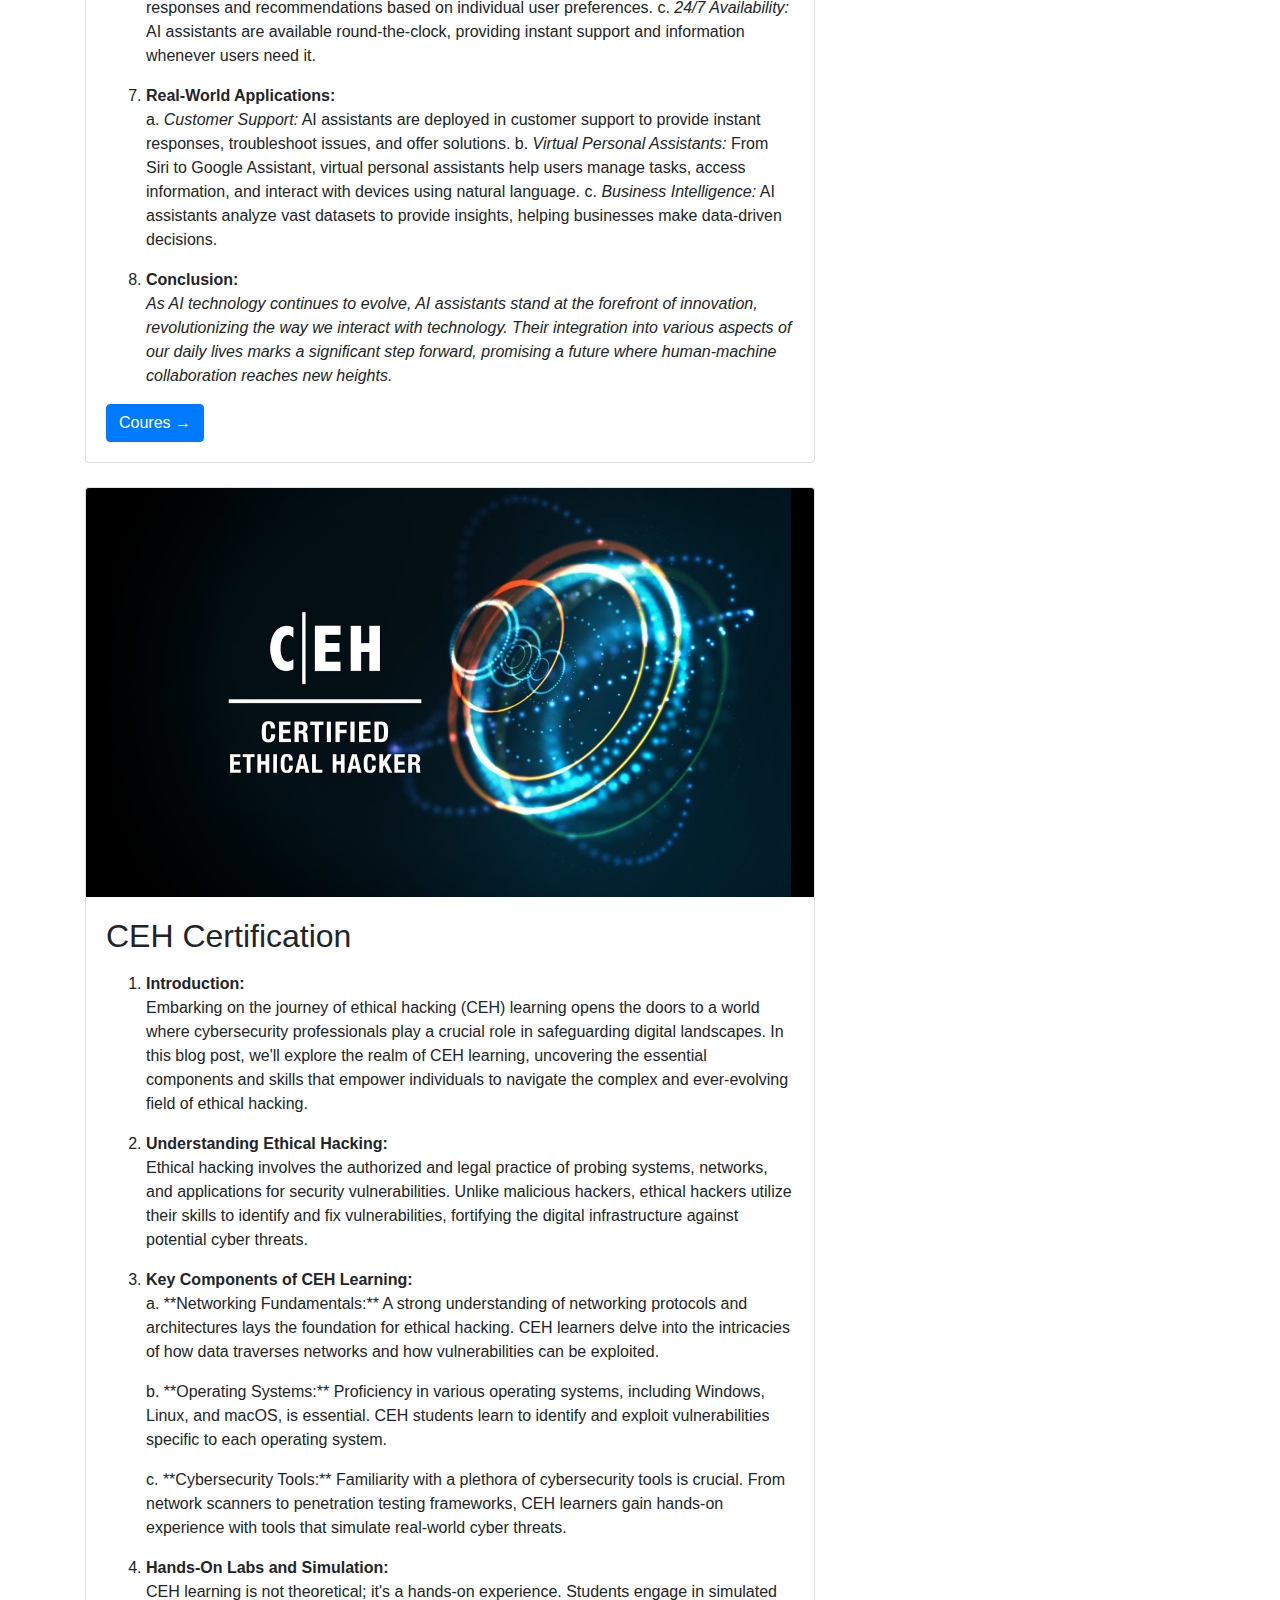
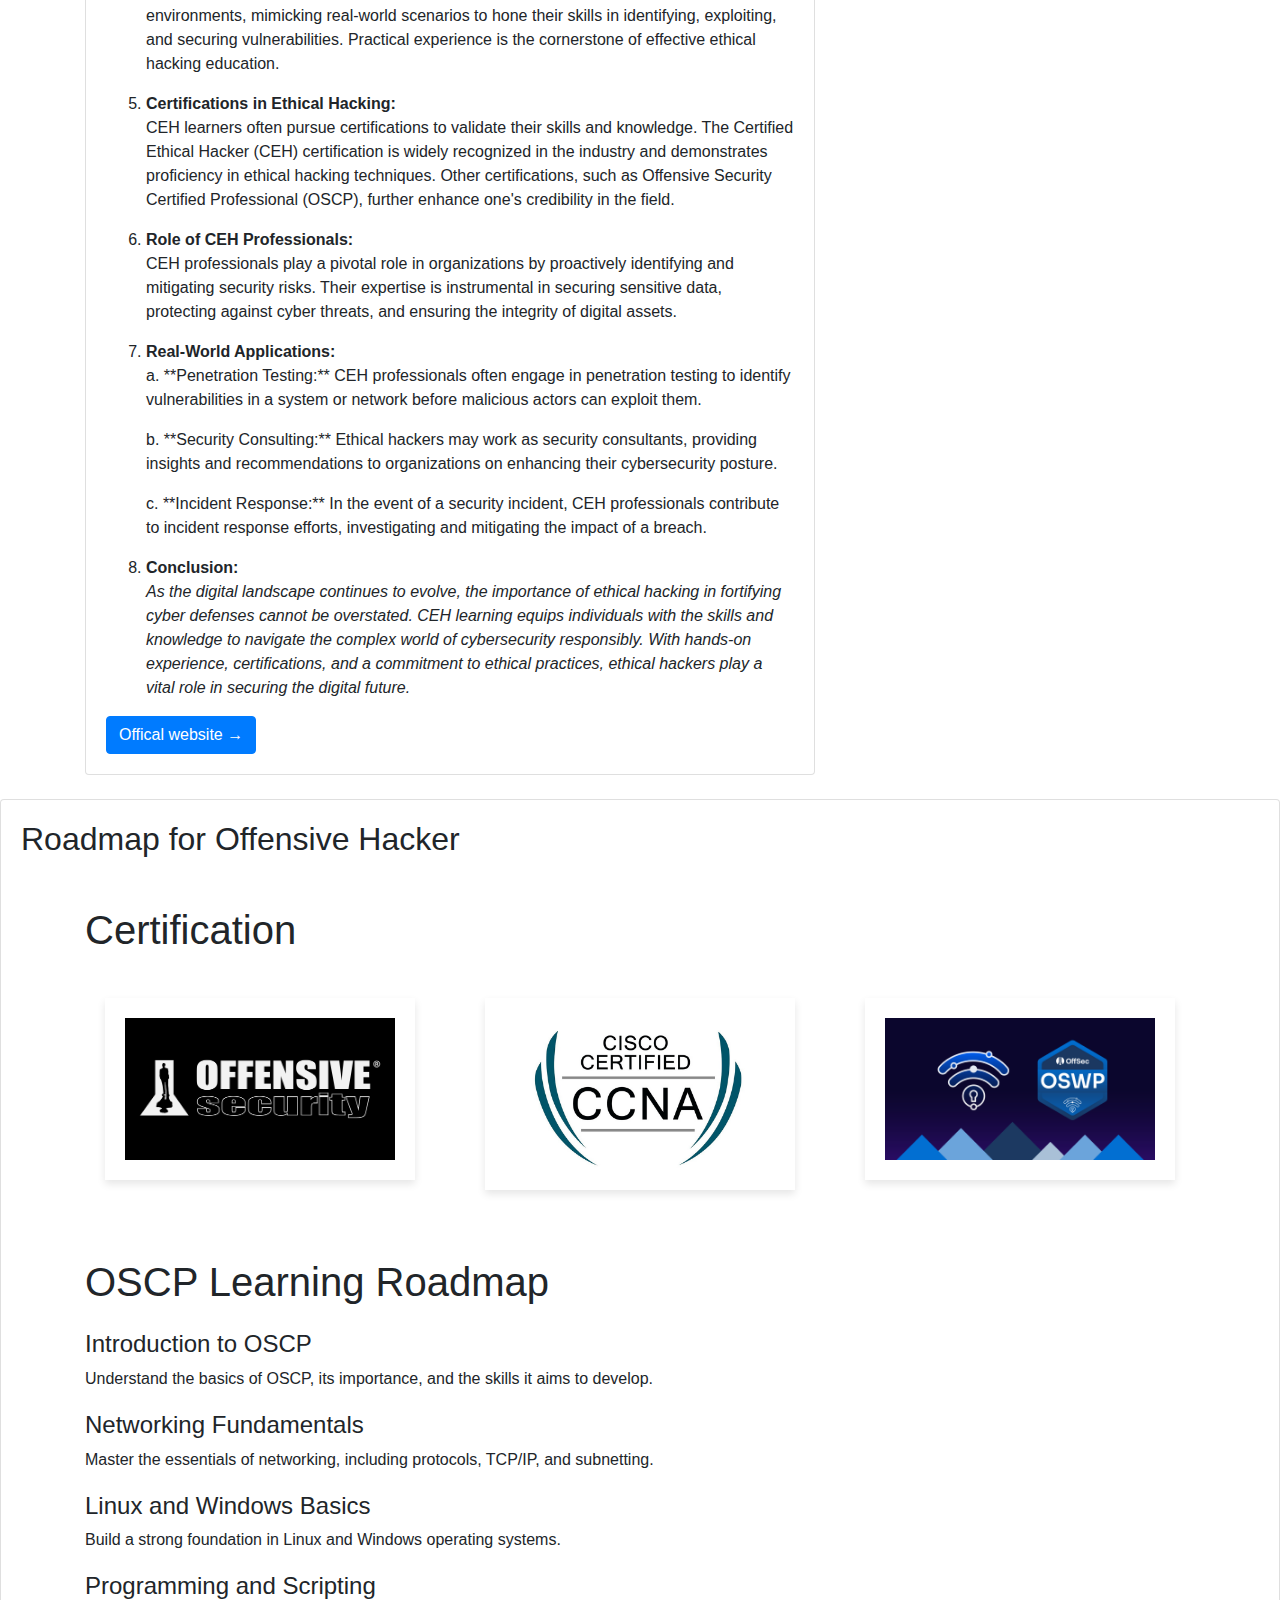
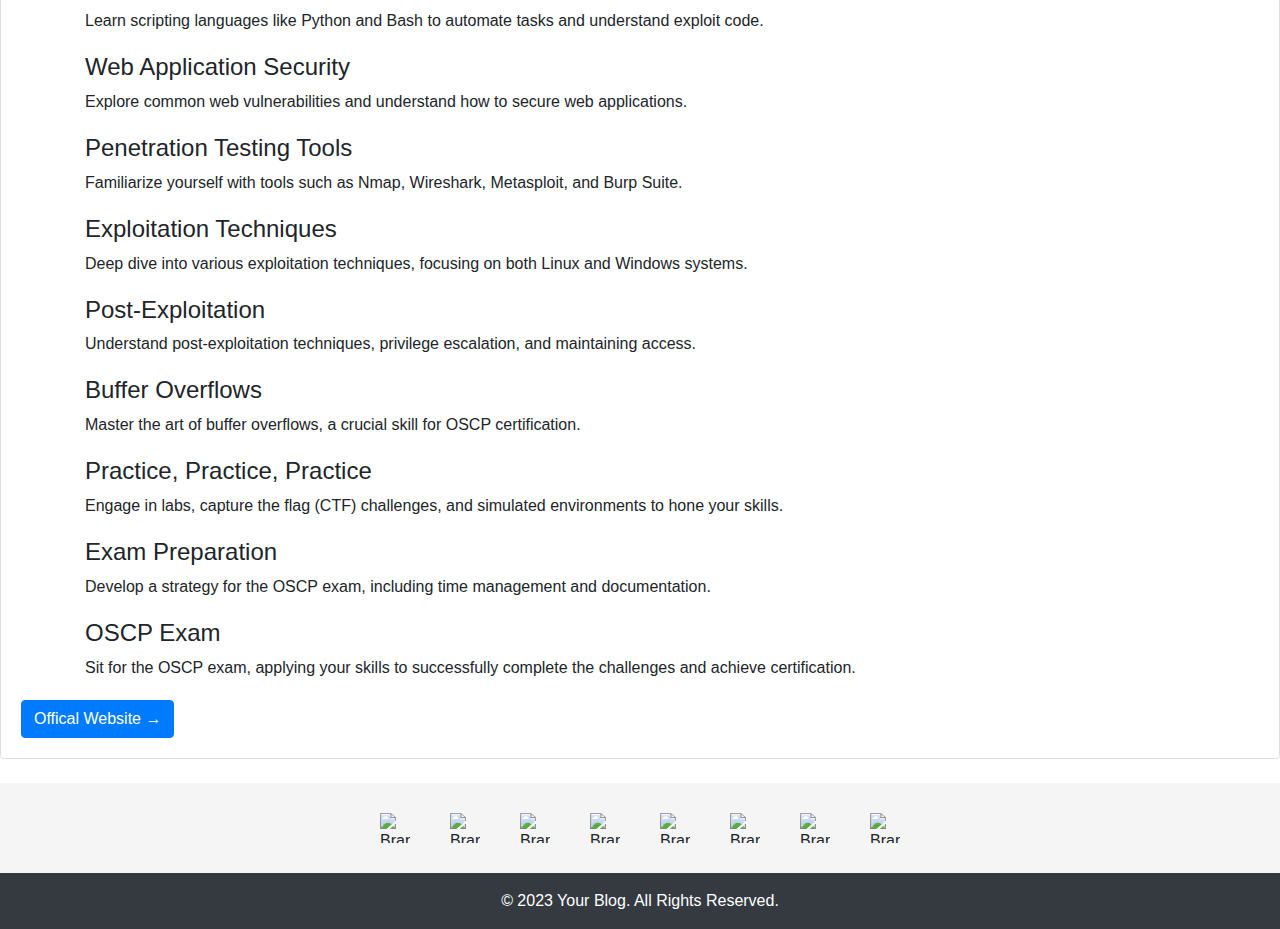
==== commit 9e554531: "logo brand update" ====
--- a/blog.html
+++ b/blog.html
@@ -35,11 +35,59 @@
         .roadmap li {
             margin-bottom: 20px;
         }
+        /* styles.css */
+
+body {
+    font-family: Arial, sans-serif;
+}
+
+.brand-container {
+    display: flex;
+    justify-content: center;
+    flex-wrap: wrap;
+    gap: 20px;
+    padding: 20px;
+    background-color: #f5f5f5;
+}
+
+.brand {
+    border: 1px;
+    padding: 10px;
+    text-align: center;
+    border-radius: 50%; /* Make the container circular */
+    overflow: hidden; /* Ensures that the image does not exceed the circular boundary */
+    width: 150px; /* Fixed width */
+    height: 150px; /* Fixed height to maintain the circle shape */
+    display: flex;
+    justify-content: center;
+    align-items: center;
+}
+
+.brand img {
+    max-width: 100%;
+    max-height: 100%;
+    display: block;
+}
+
+/* Responsive adjustments 
+@media (max-width: 600px) {
+    .brand {
+        width: 50px; /* Smaller size for smaller screens 
+        height: 50px;
+    }
+}*/
+       
+
+
 
       @media (min-width: 768px) {
         body {
           padding-top: 72px;
         }
+        .brand {
+        width: 50px; /* Smaller size for smaller screens */
+        height: 50px;
+    }
       }
     </style>
   </head>
@@ -482,6 +530,35 @@
         <a href="https://www.offsec.com/courses/pen-200/" class="btn btn-primary">Offical Website &rarr;</a>
       </div>
     </div>
+    <div class="brand-container">
+      <div class="brand">
+          <img src="https://infinapps.com/wp-content/uploads/2018/10/mongodb-logo.png" alt="Brand 1">
+      </div>
+      <div class="brand">
+          <img src="https://adware-technologies.s3.amazonaws.com/uploads/technology/thumbnail/20/express-js.png" alt="Brand 2">
+      </div>
+      <div class="brand">
+          <img src="https://upload.wikimedia.org/wikipedia/commons/thumb/3/30/React_Logo_SVG.svg/1200px-React_Logo_SVG.svg.png" alt="Brand 3">
+      </div>
+    
+    <div class="brand">
+          <img src="https://w7.pngwing.com/pngs/232/470/png-transparent-circle-js-node-node-js-programming-round-icon-popular-services-brands-vol-icon.png" alt="Brand 3">
+      </div>
+    
+    <div class="brand">
+          <img src="https://cdn-icons-png.flaticon.com/512/919/919832.png" alt="Brand 3">
+      </div>
+    <div class="brand">
+          <img src="https://cdn.worldvectorlogo.com/logos/next-js.svg" alt="Brand 3">
+      </div>
+     <div class="brand">
+          <img src="https://uxwing.com/wp-content/themes/uxwing/download/brands-and-social-media/bootstrap-5-logo-icon.png" alt="Brand 3">
+      </div>
+     <div class="brand">
+          <img src="https://bourhaouta.gallerycdn.vsassets.io/extensions/bourhaouta/tailwindshades/0.0.5/1592520164095/Microsoft.VisualStudio.Services.Icons.Default" alt="Brand 3">
+      </div>
+      <!-- Add more brands as needed -->
+  </div>
 
     <!-- Footer -->
     <footer class="bg-dark text-white">
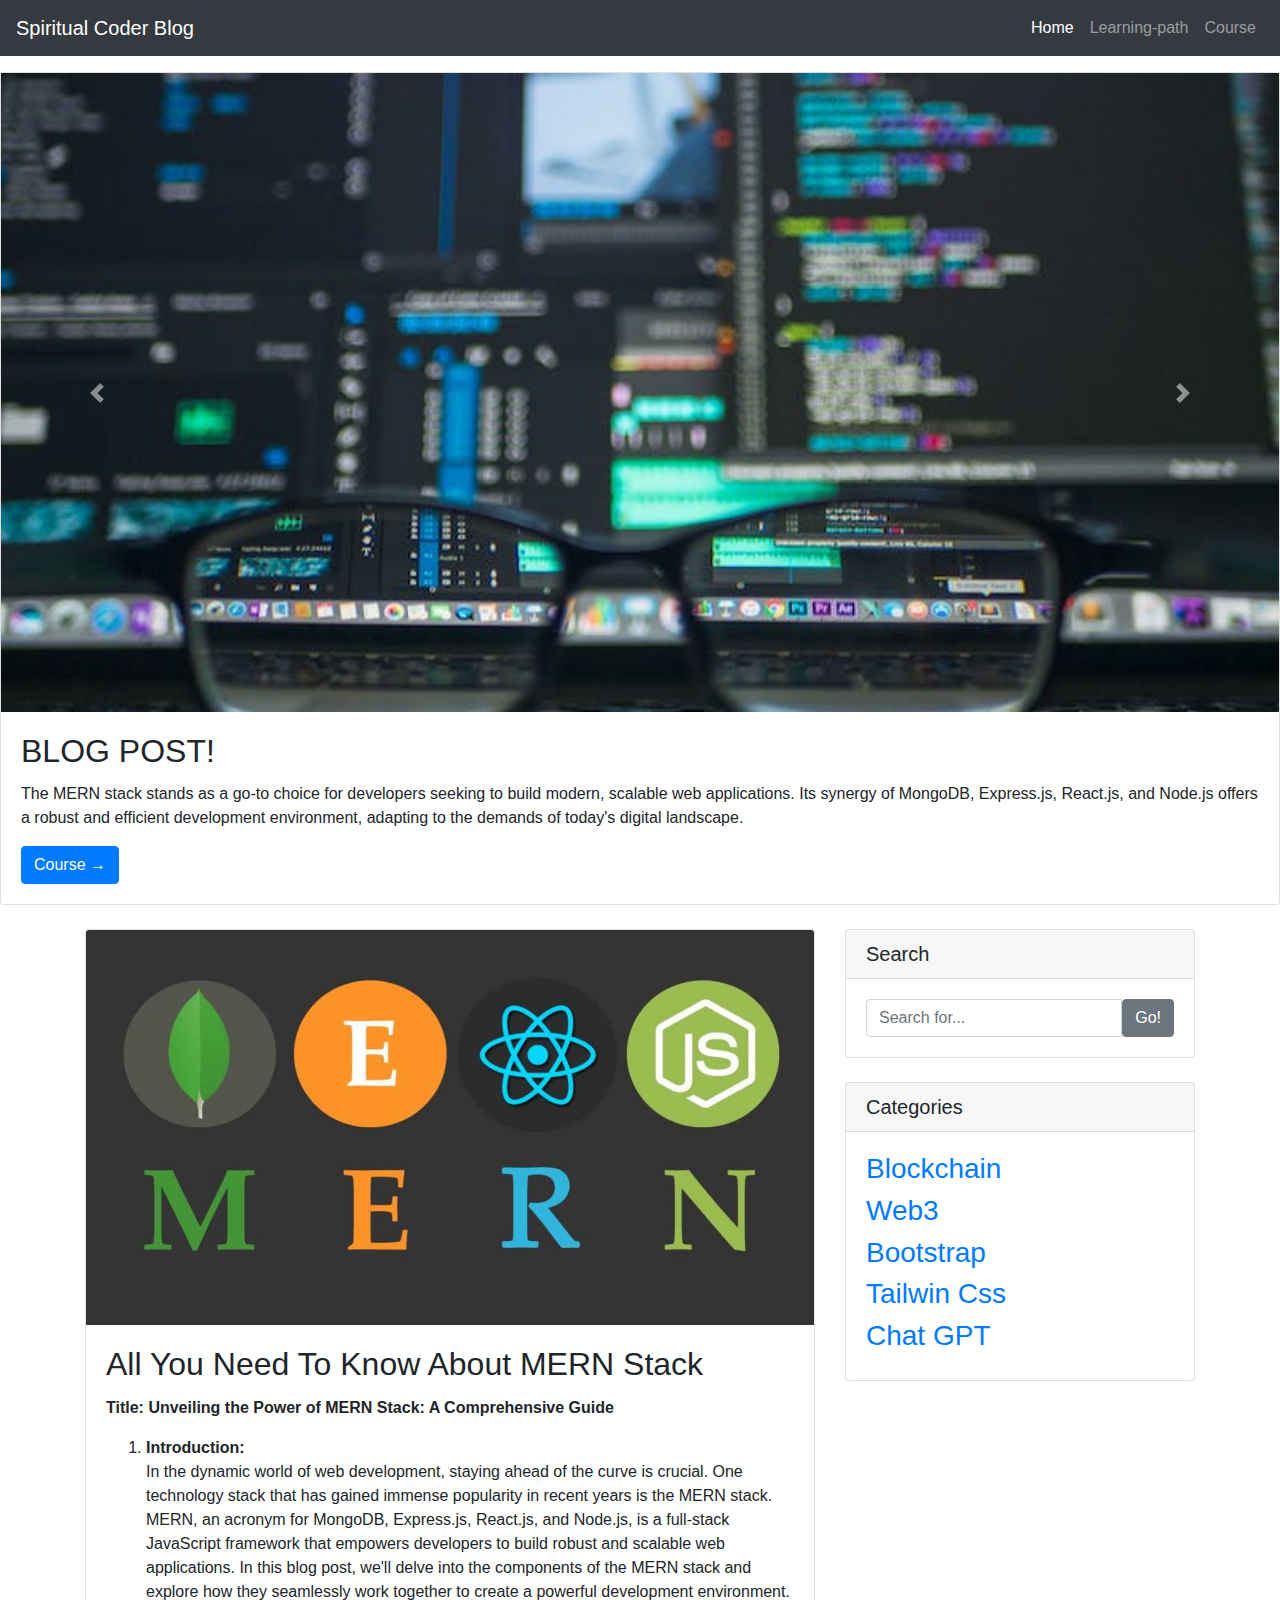
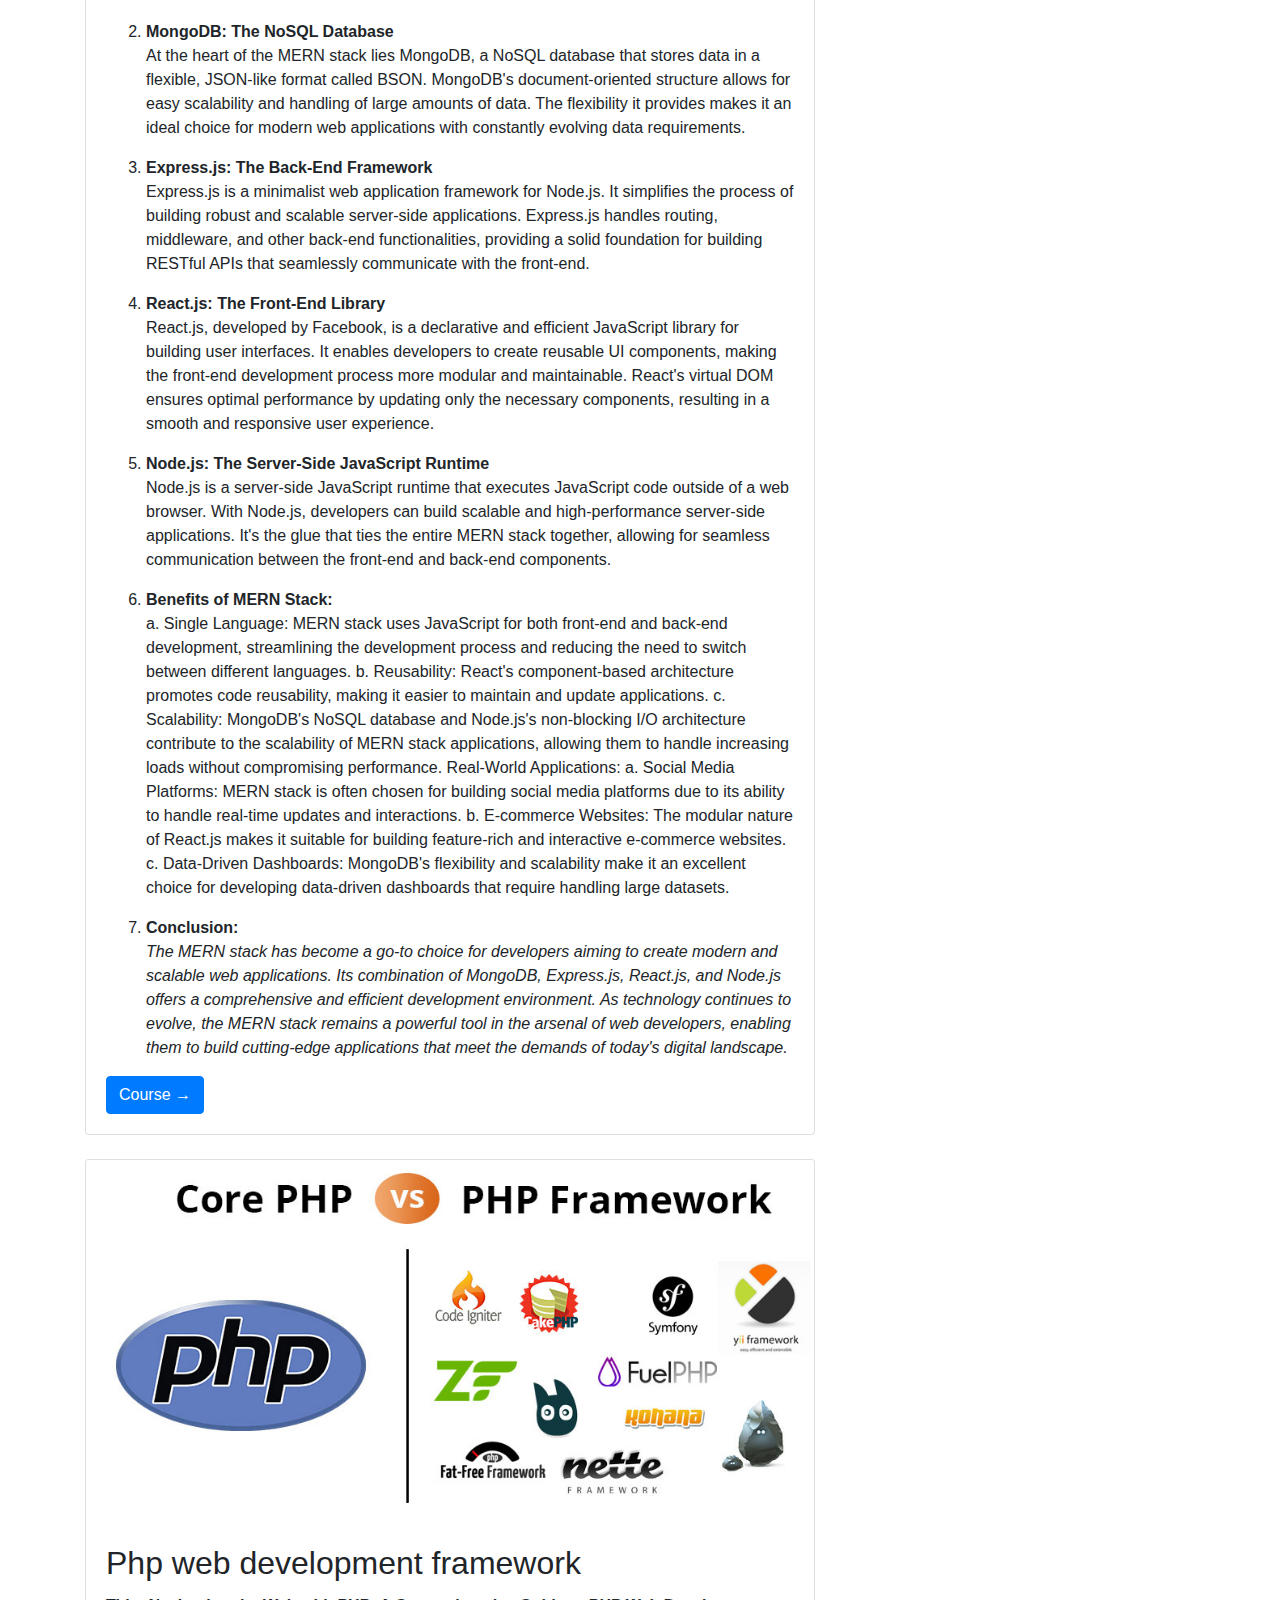
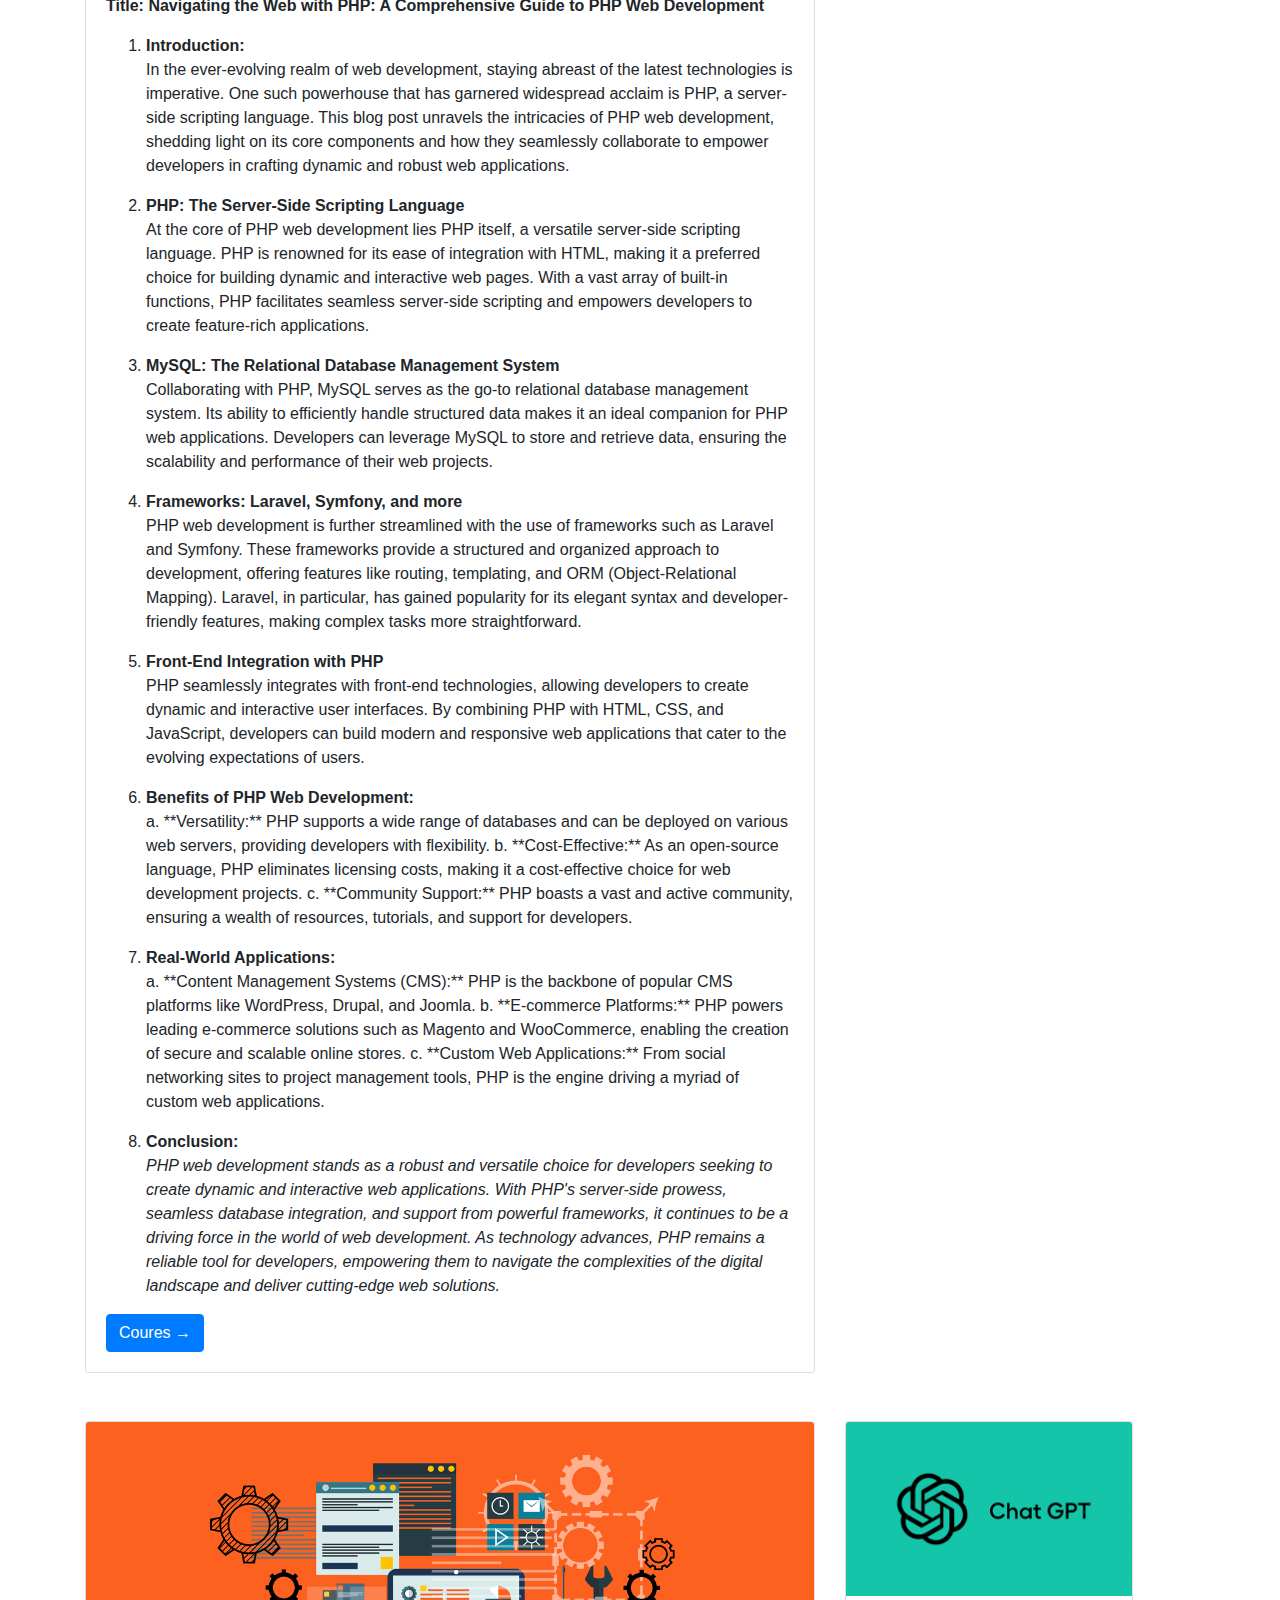
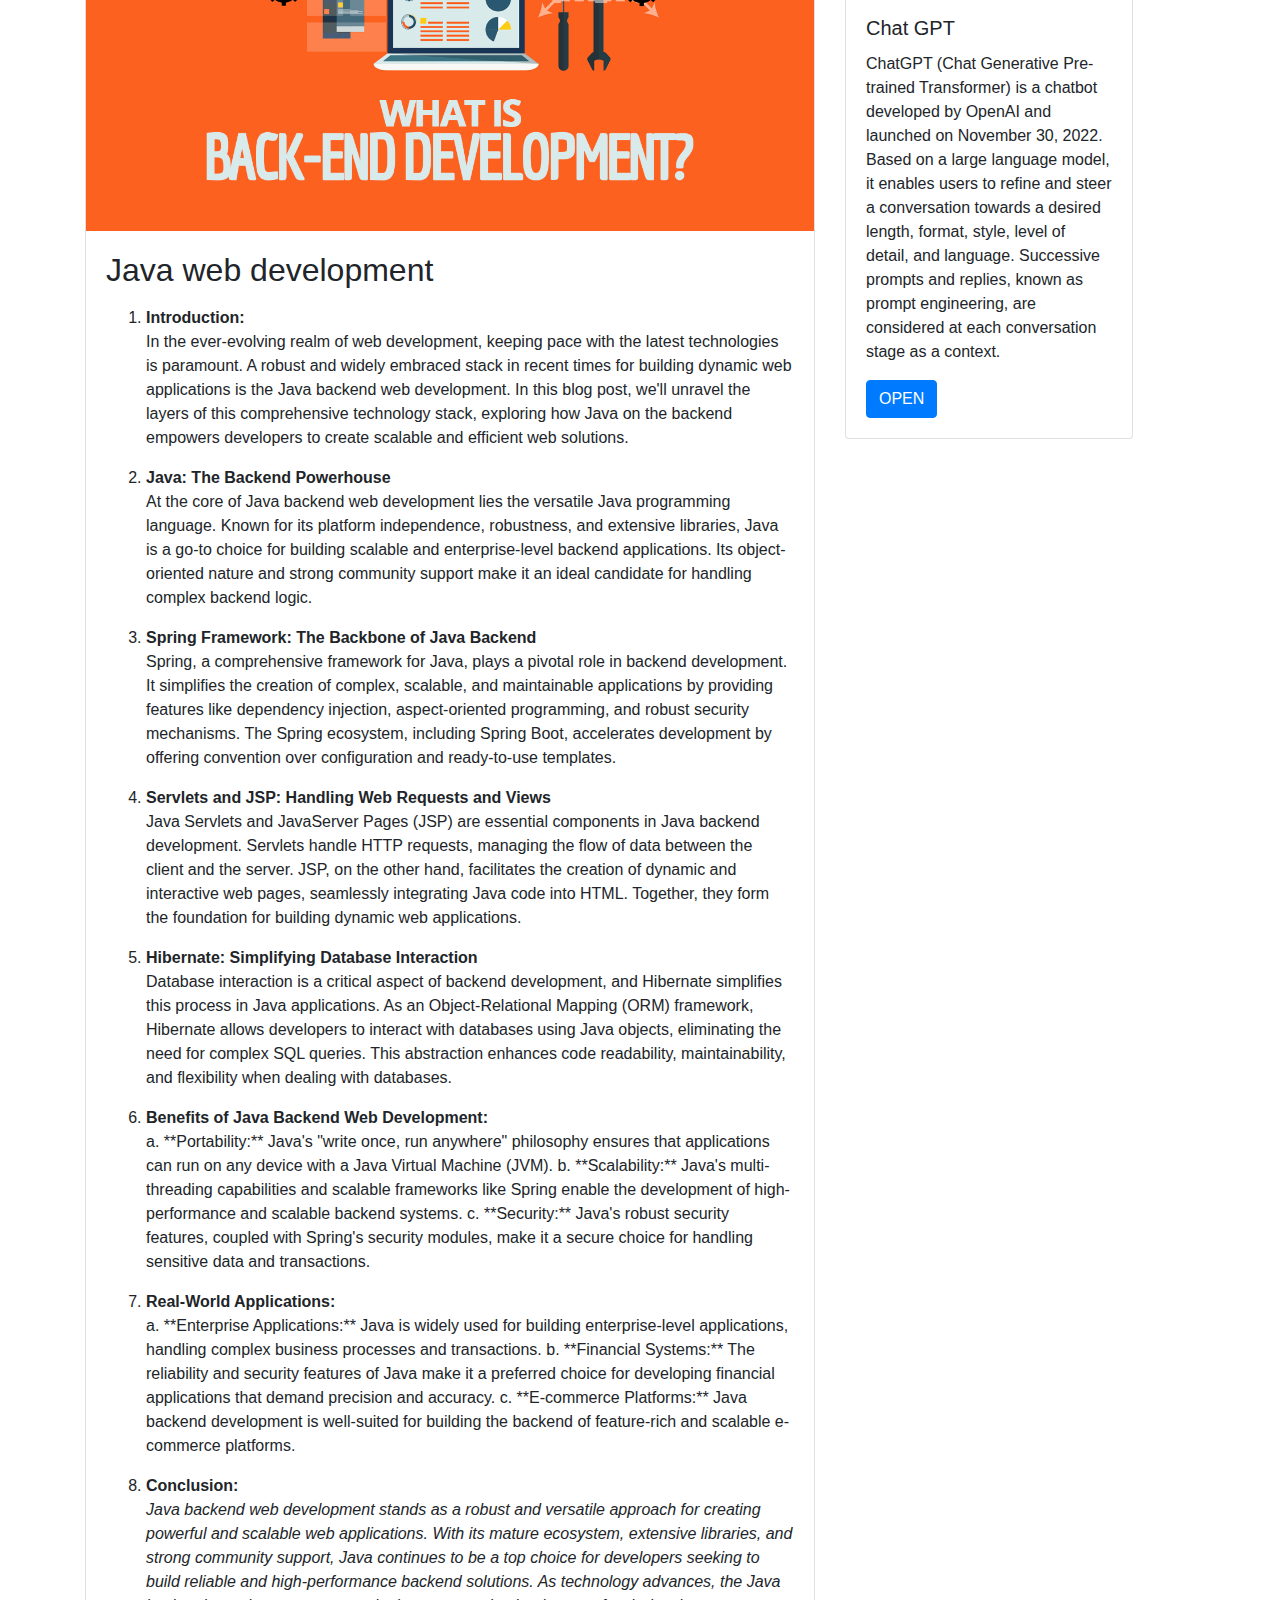
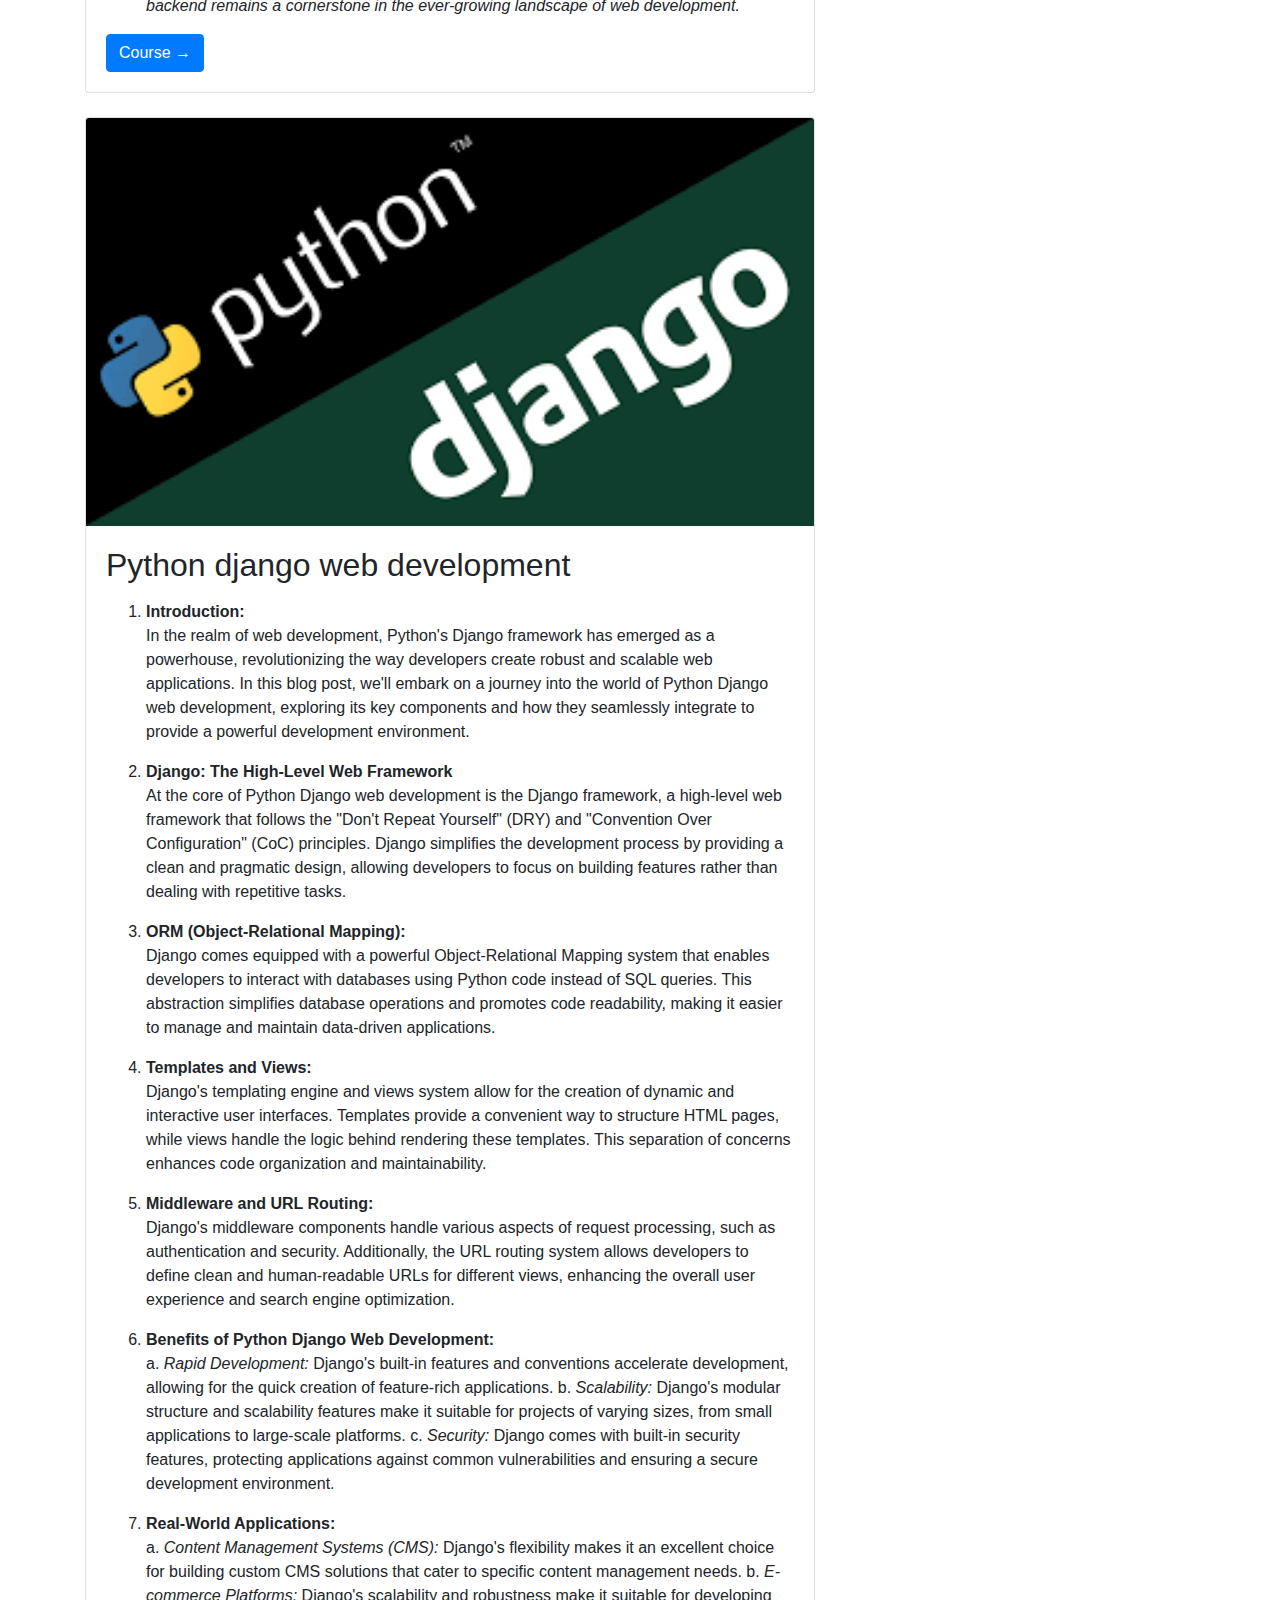
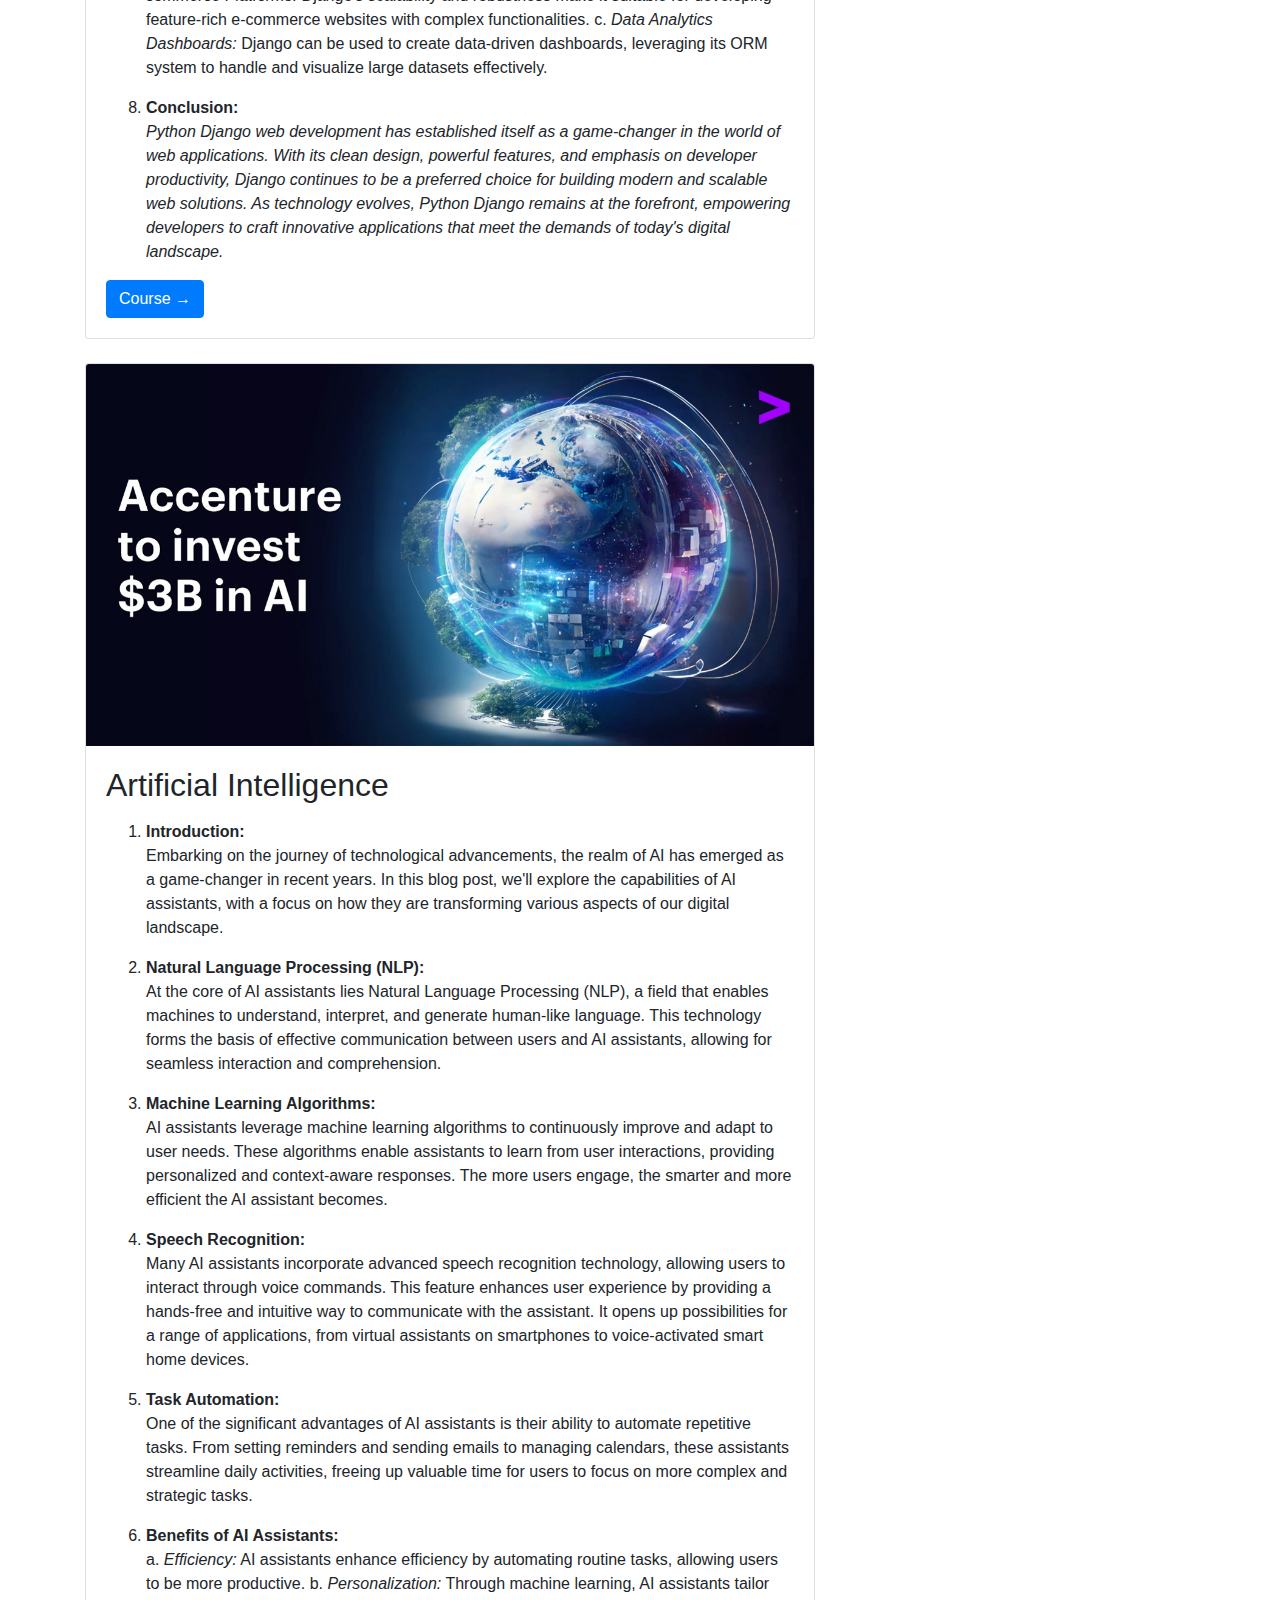
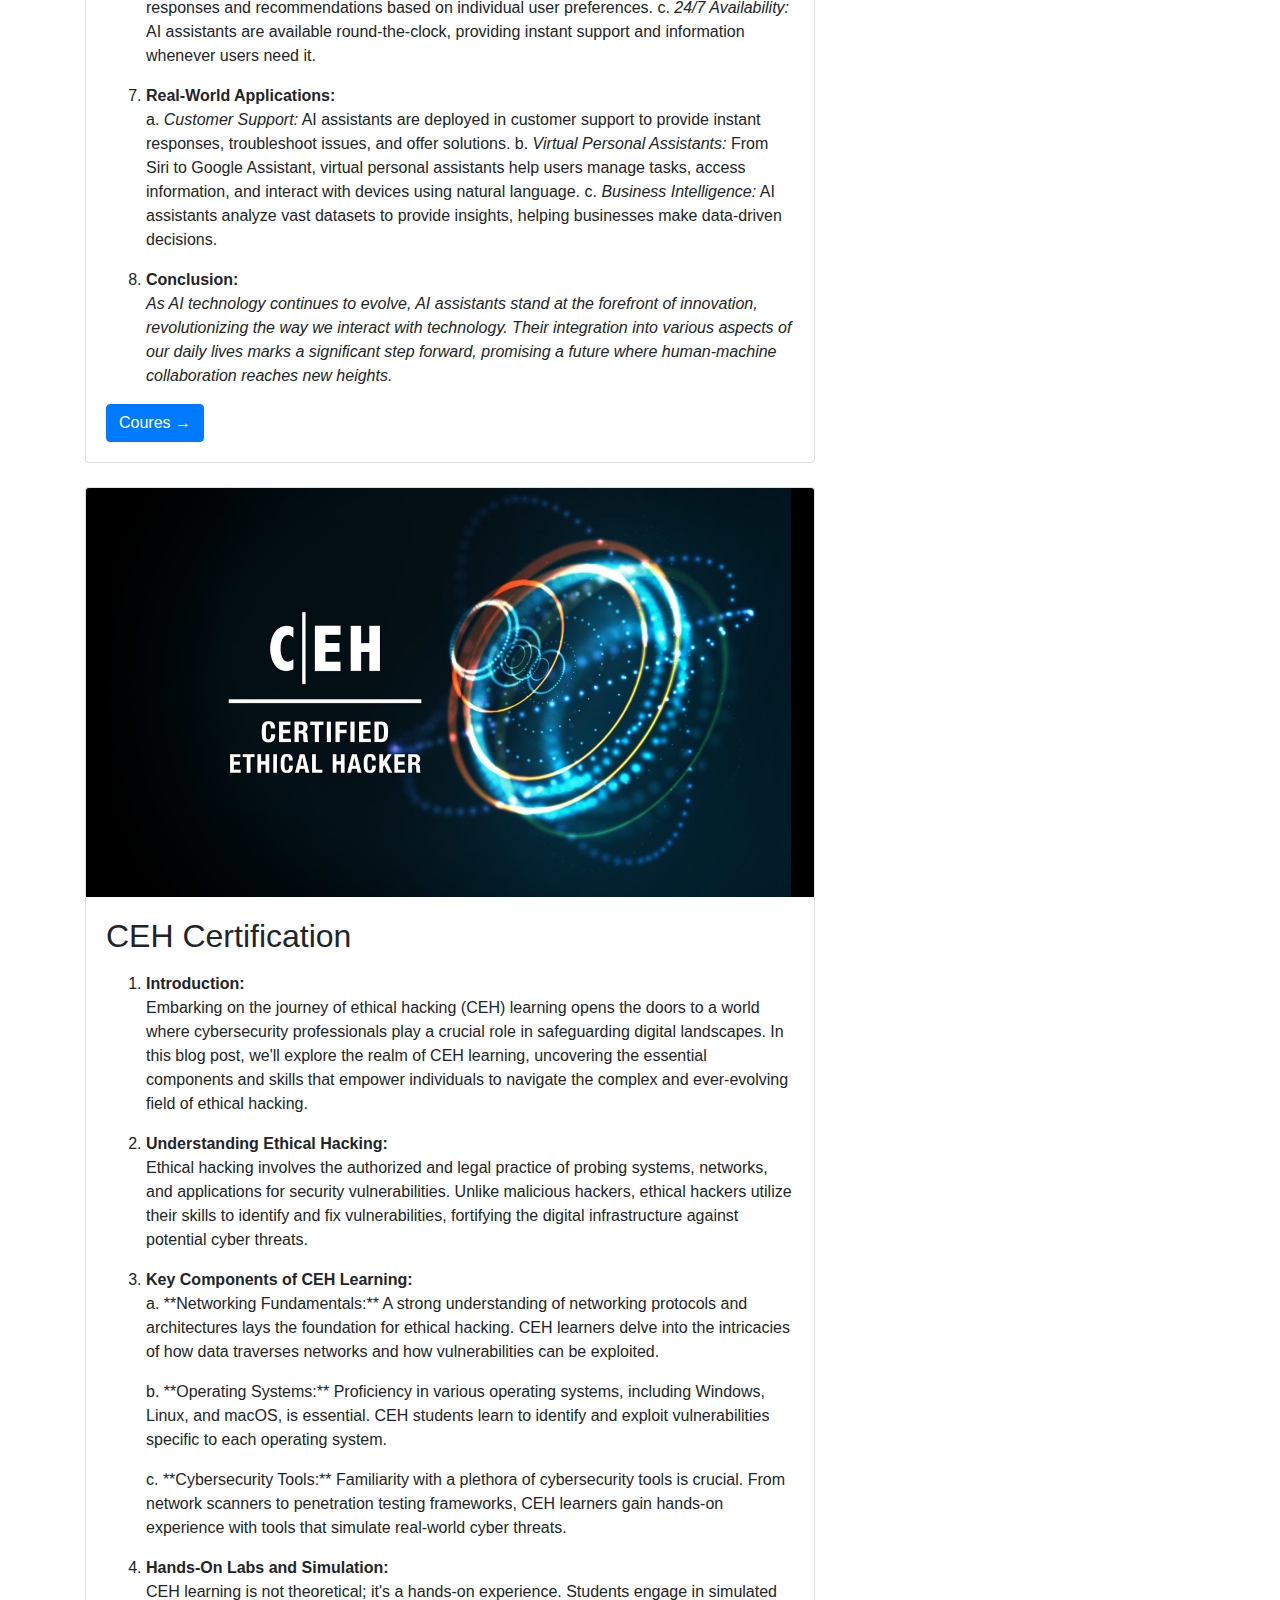
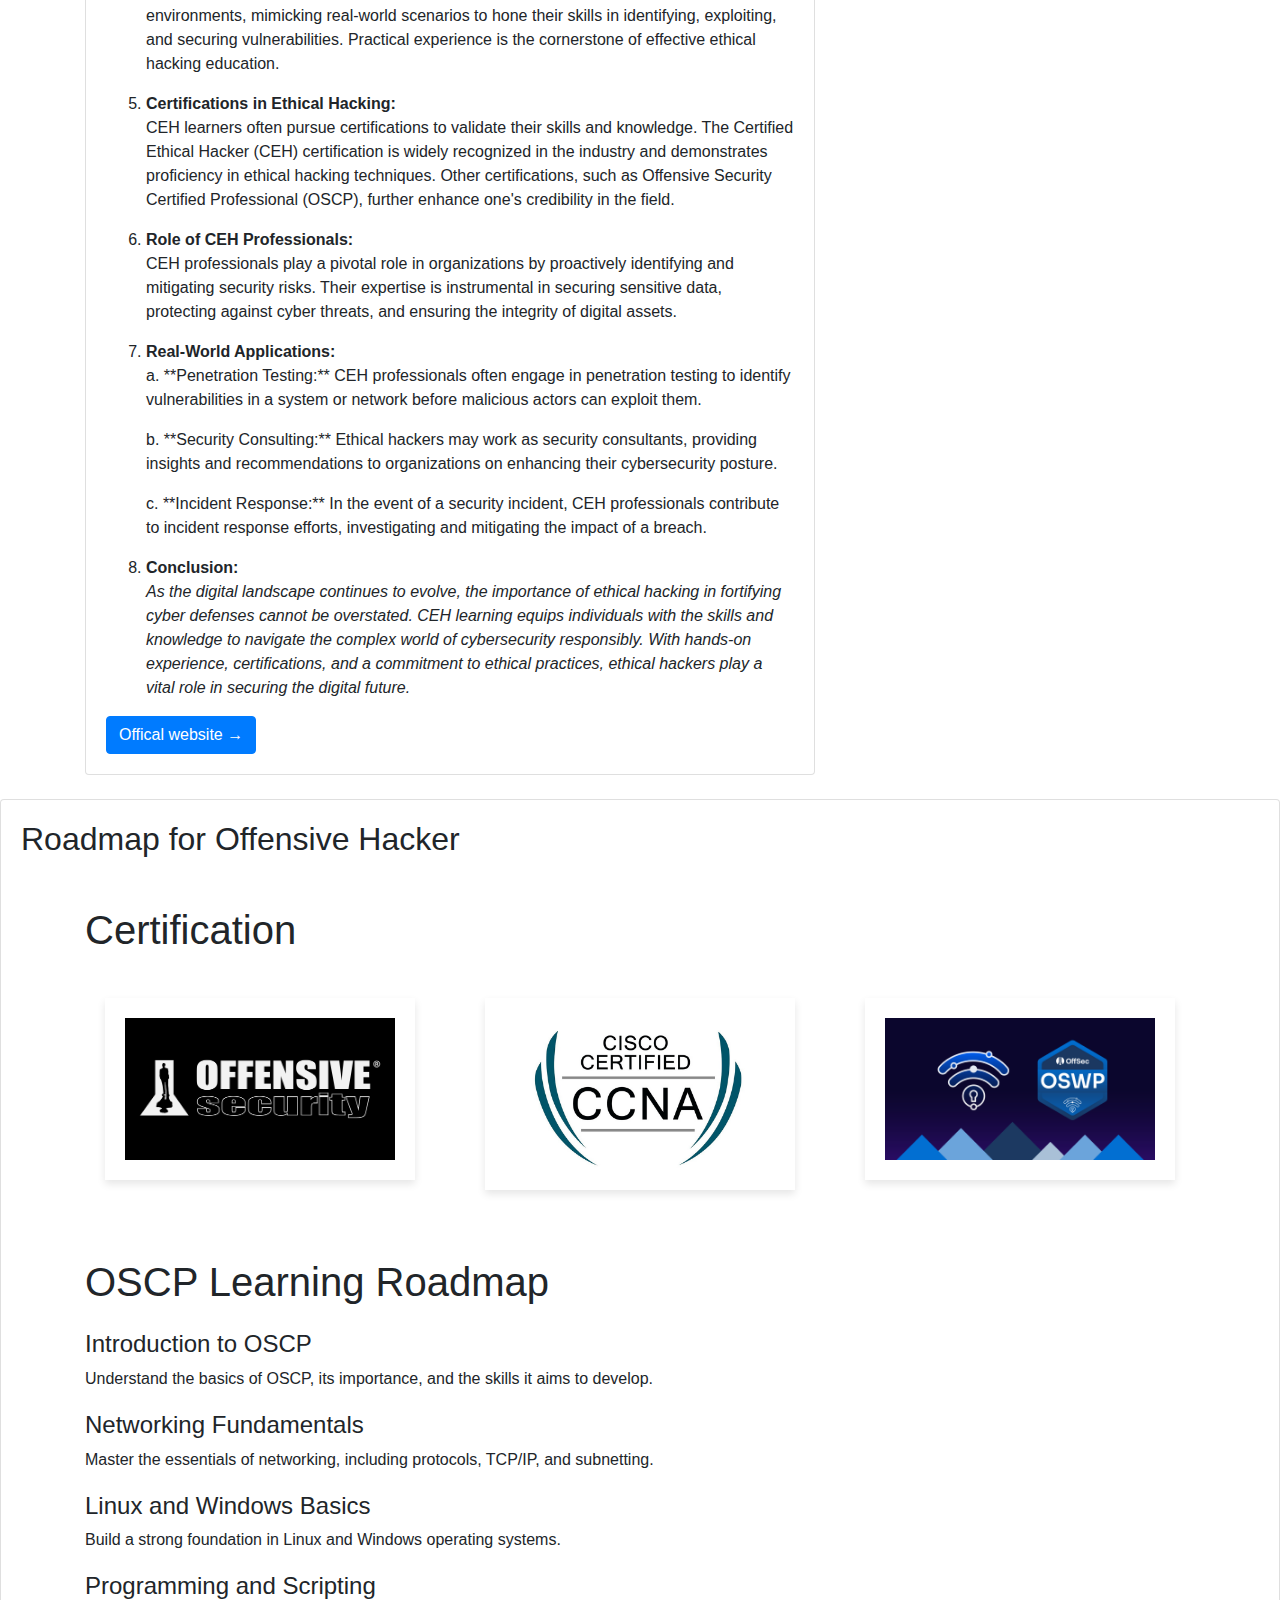
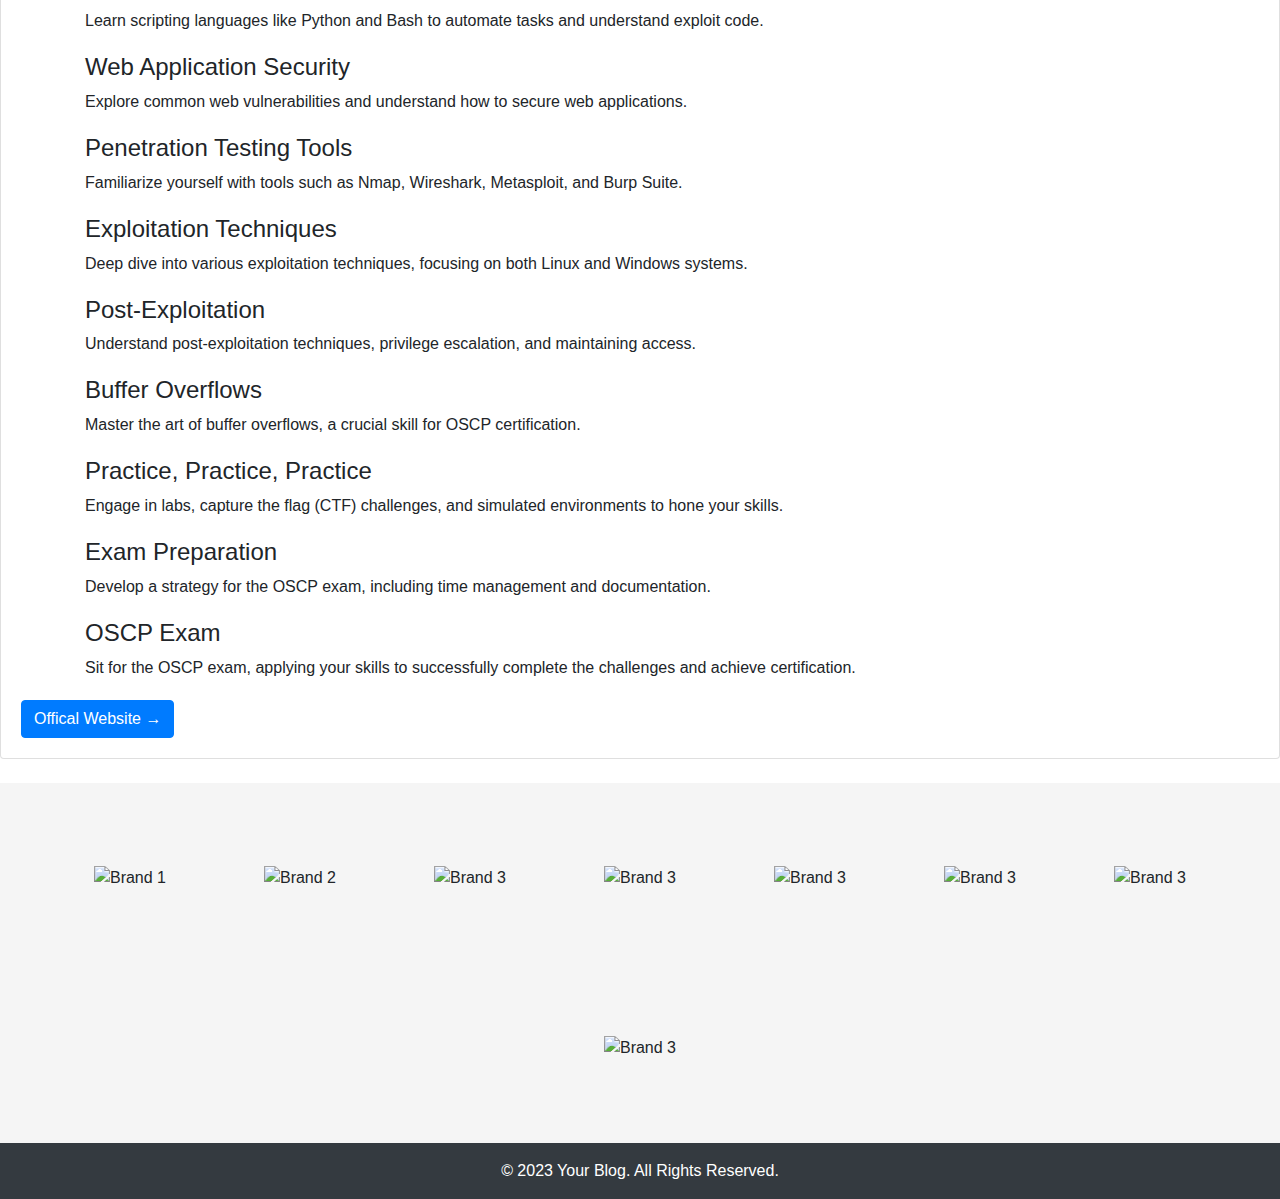
==== commit 709abfb3: "update logo size in full screen" ====
--- a/blog.html
+++ b/blog.html
@@ -69,13 +69,13 @@
     display: block;
 }
 
-/* Responsive adjustments 
+
 @media (max-width: 600px) {
     .brand {
-        width: 50px; /* Smaller size for smaller screens 
+        width: 50px; 
         height: 50px;
     }
-}*/
+}
        
 
 
@@ -84,10 +84,7 @@
         body {
           padding-top: 72px;
         }
-        .brand {
-        width: 50px; /* Smaller size for smaller screens */
-        height: 50px;
-    }
+       
       }
     </style>
   </head>
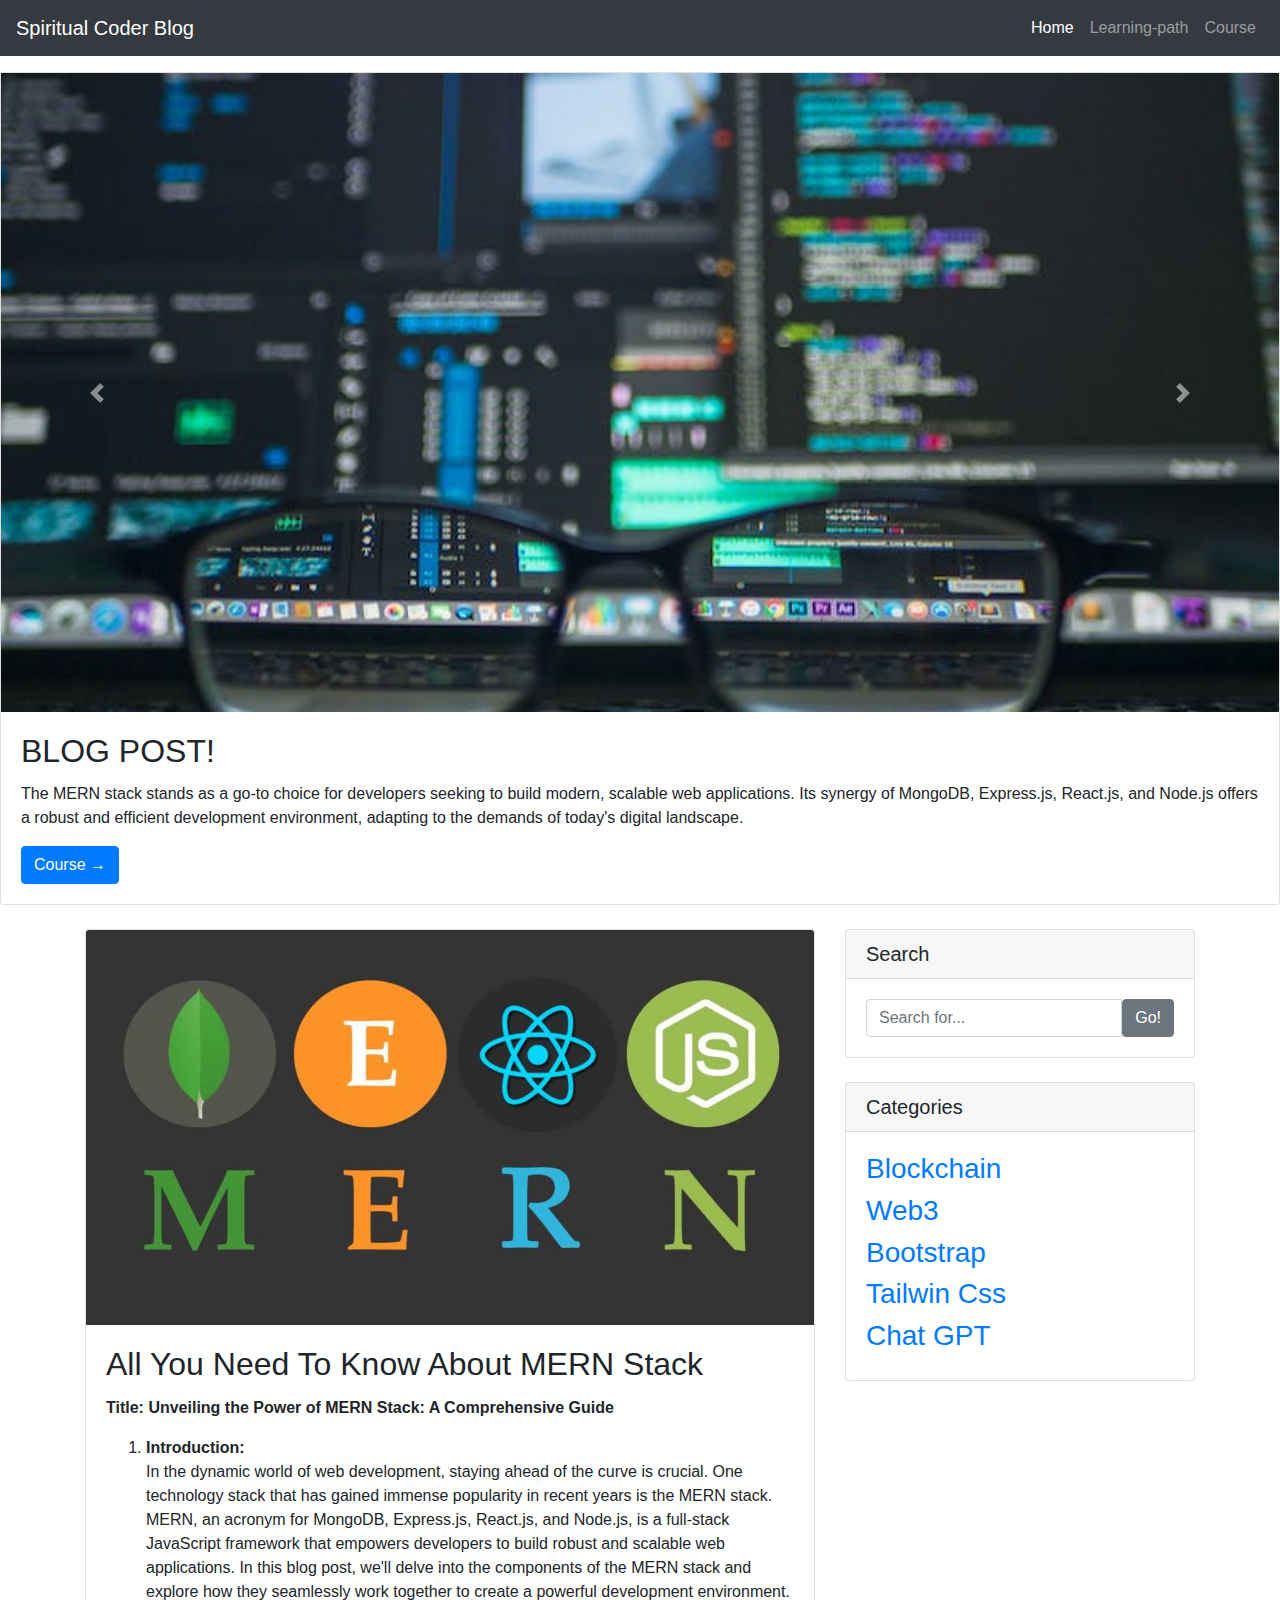
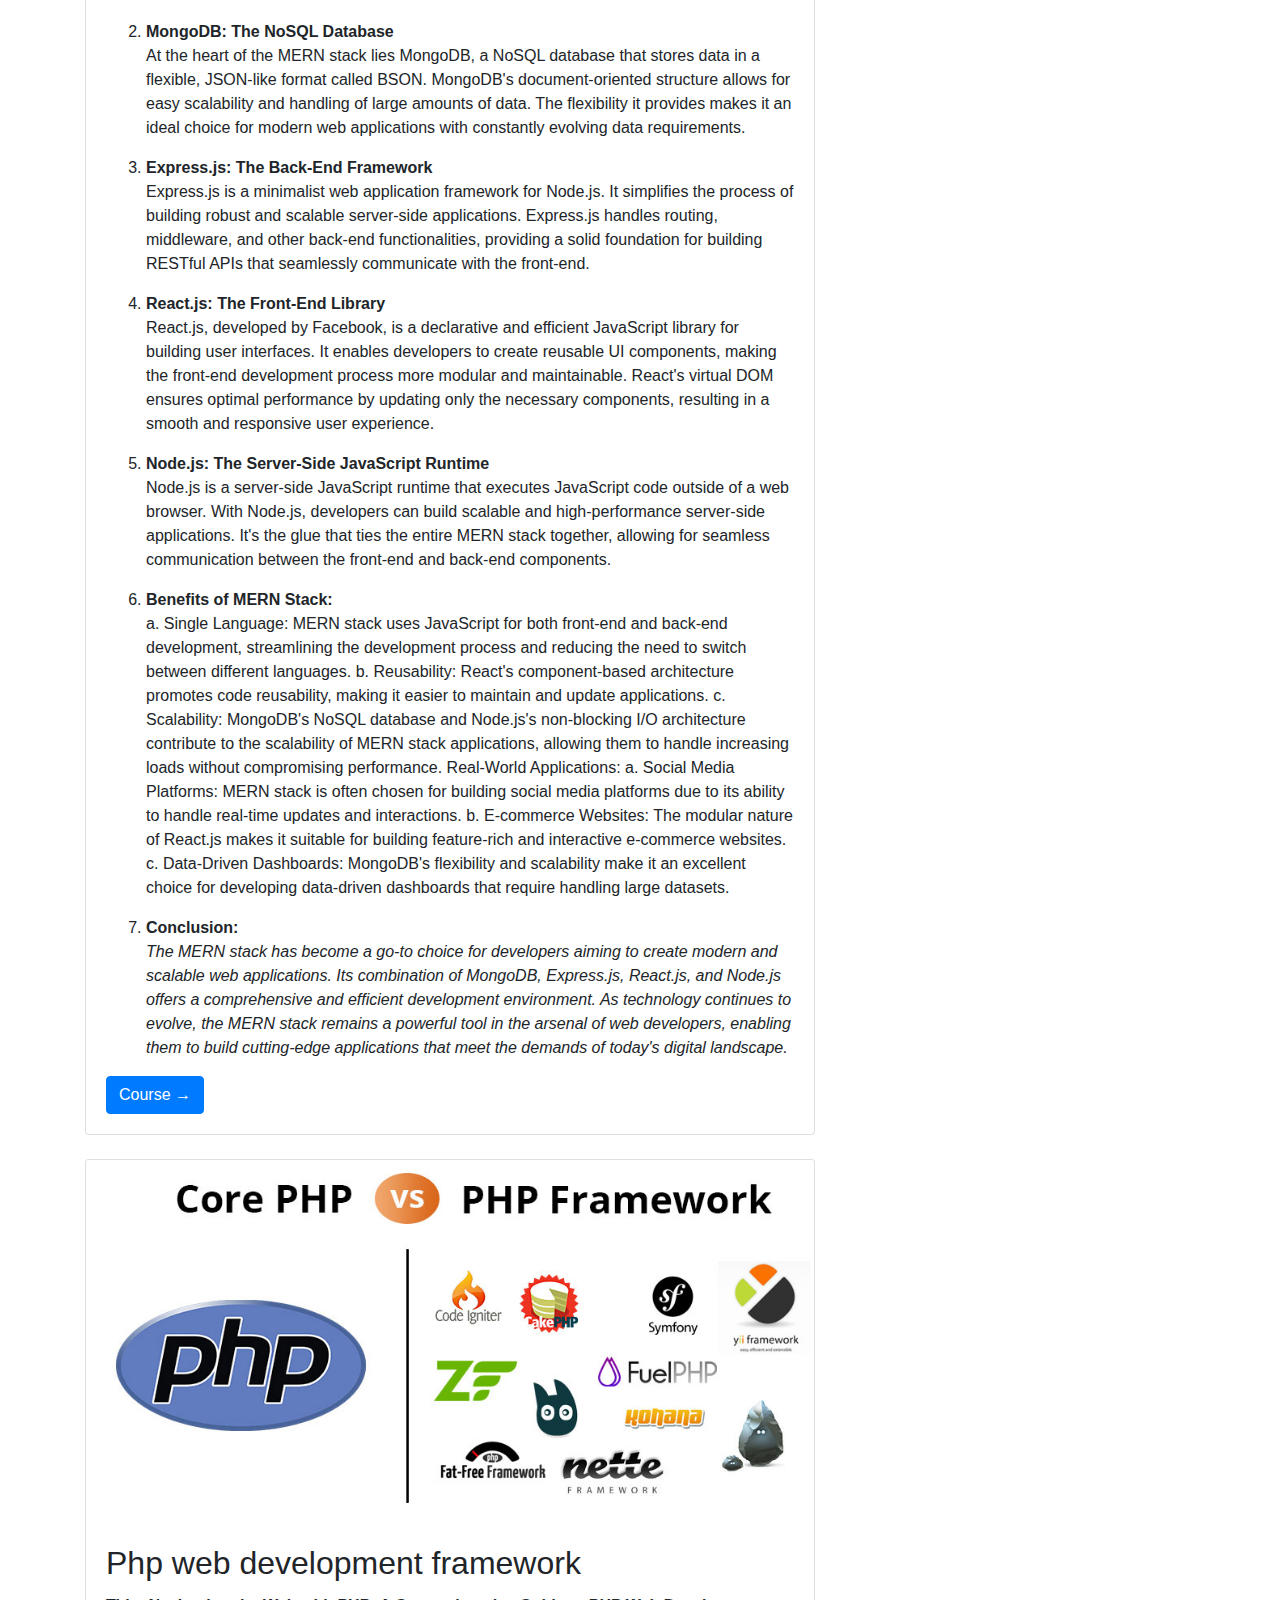
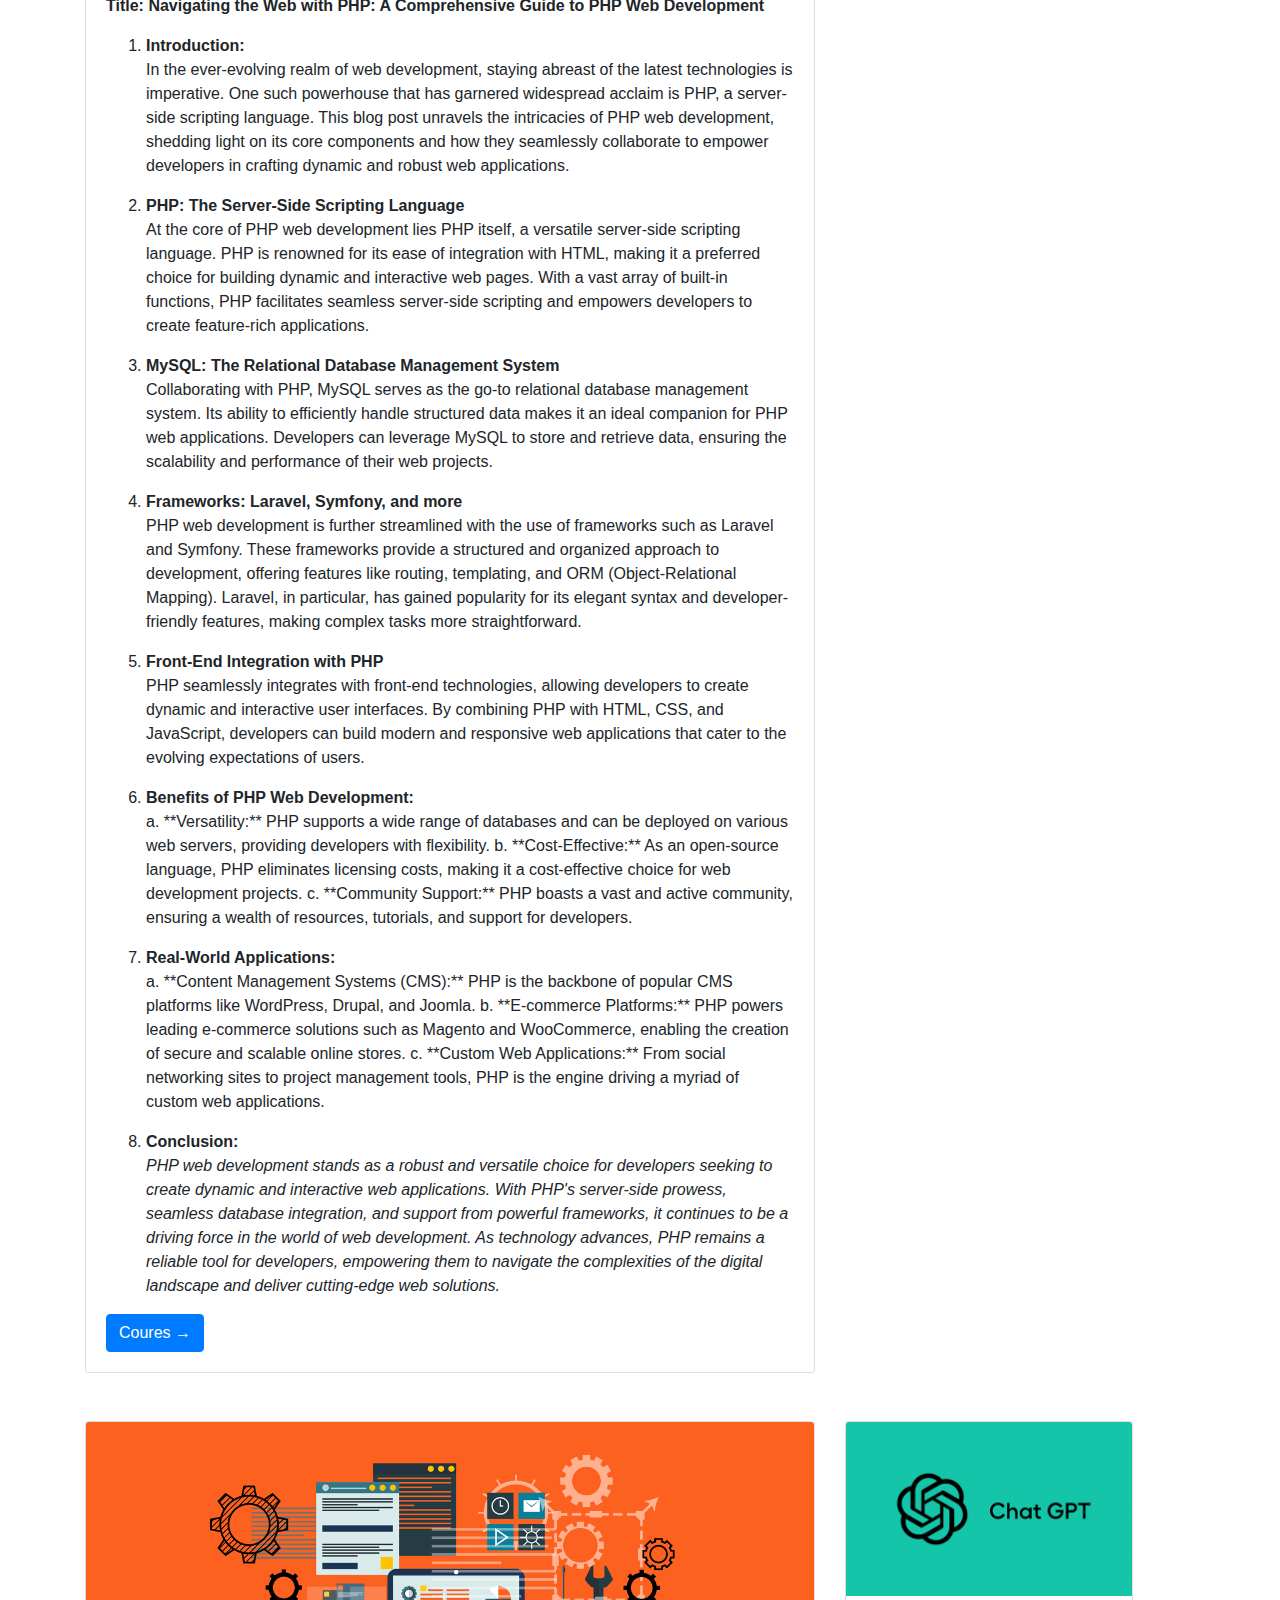
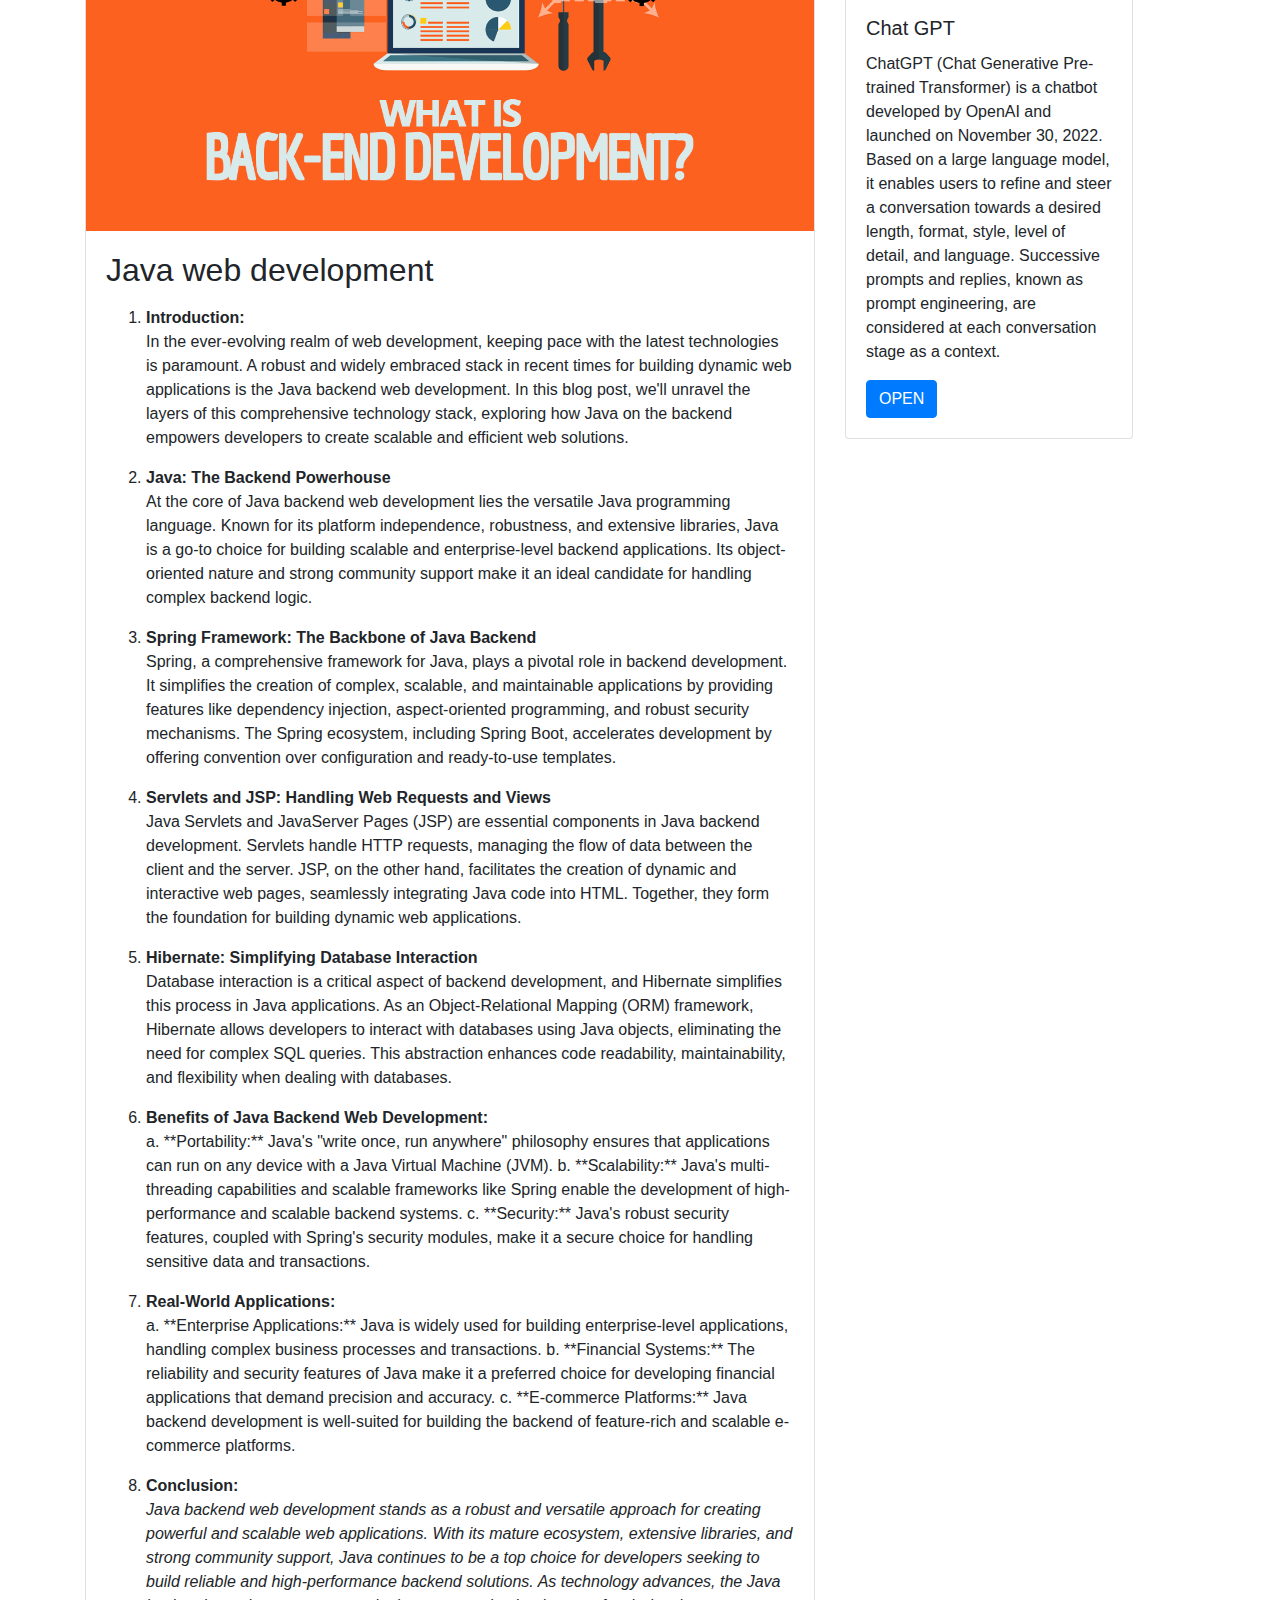
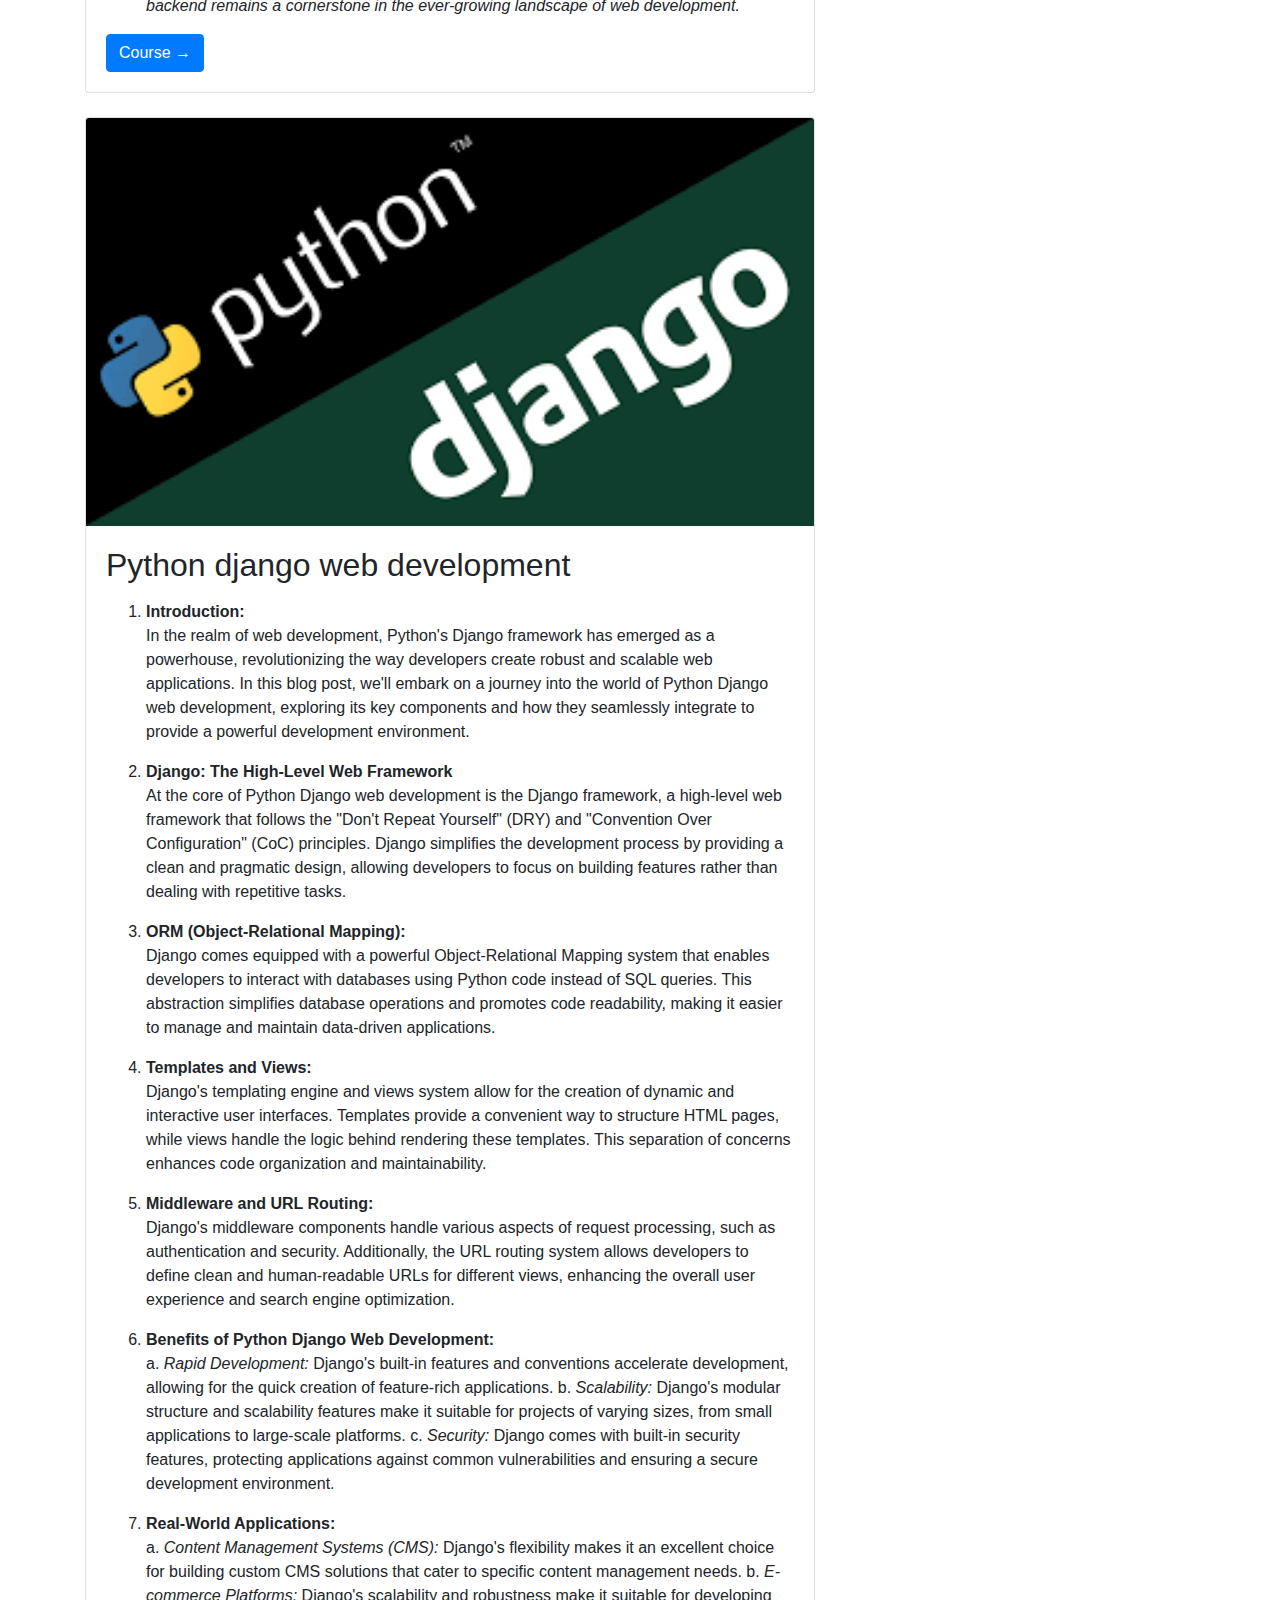
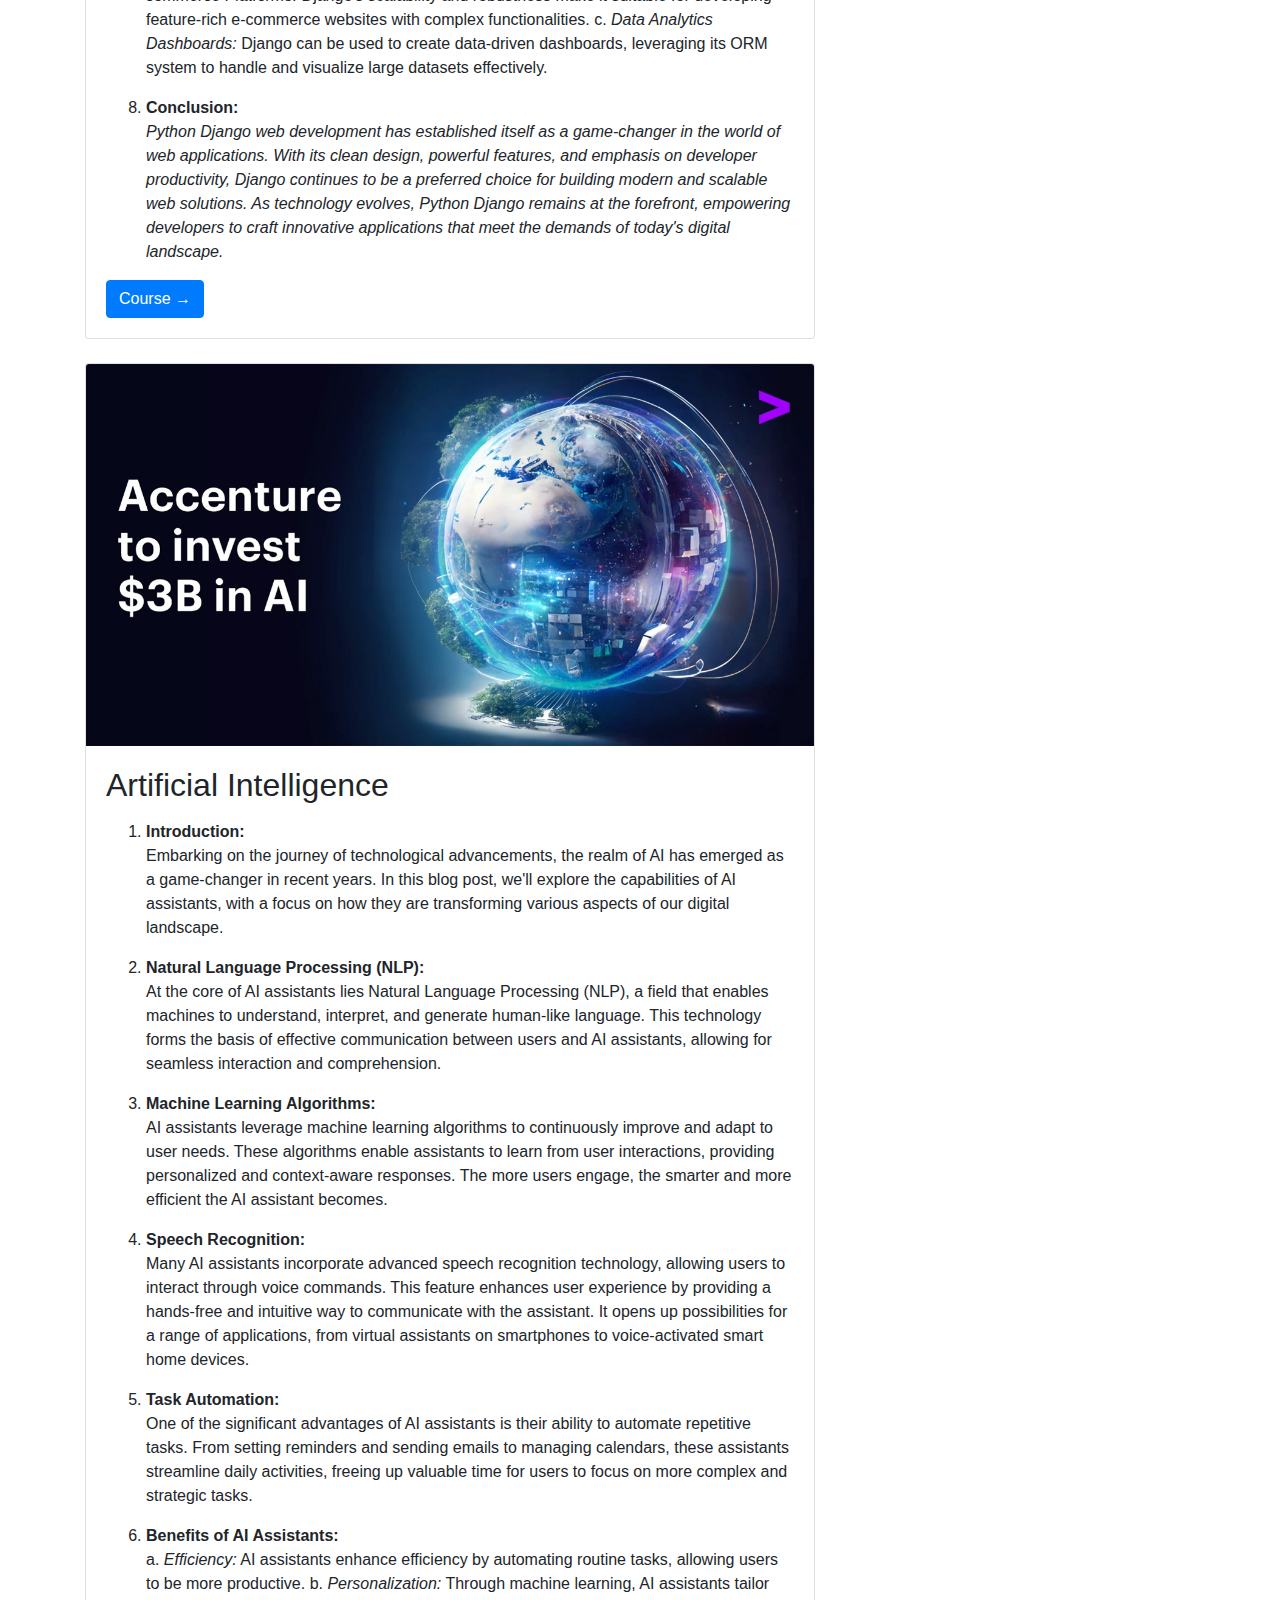
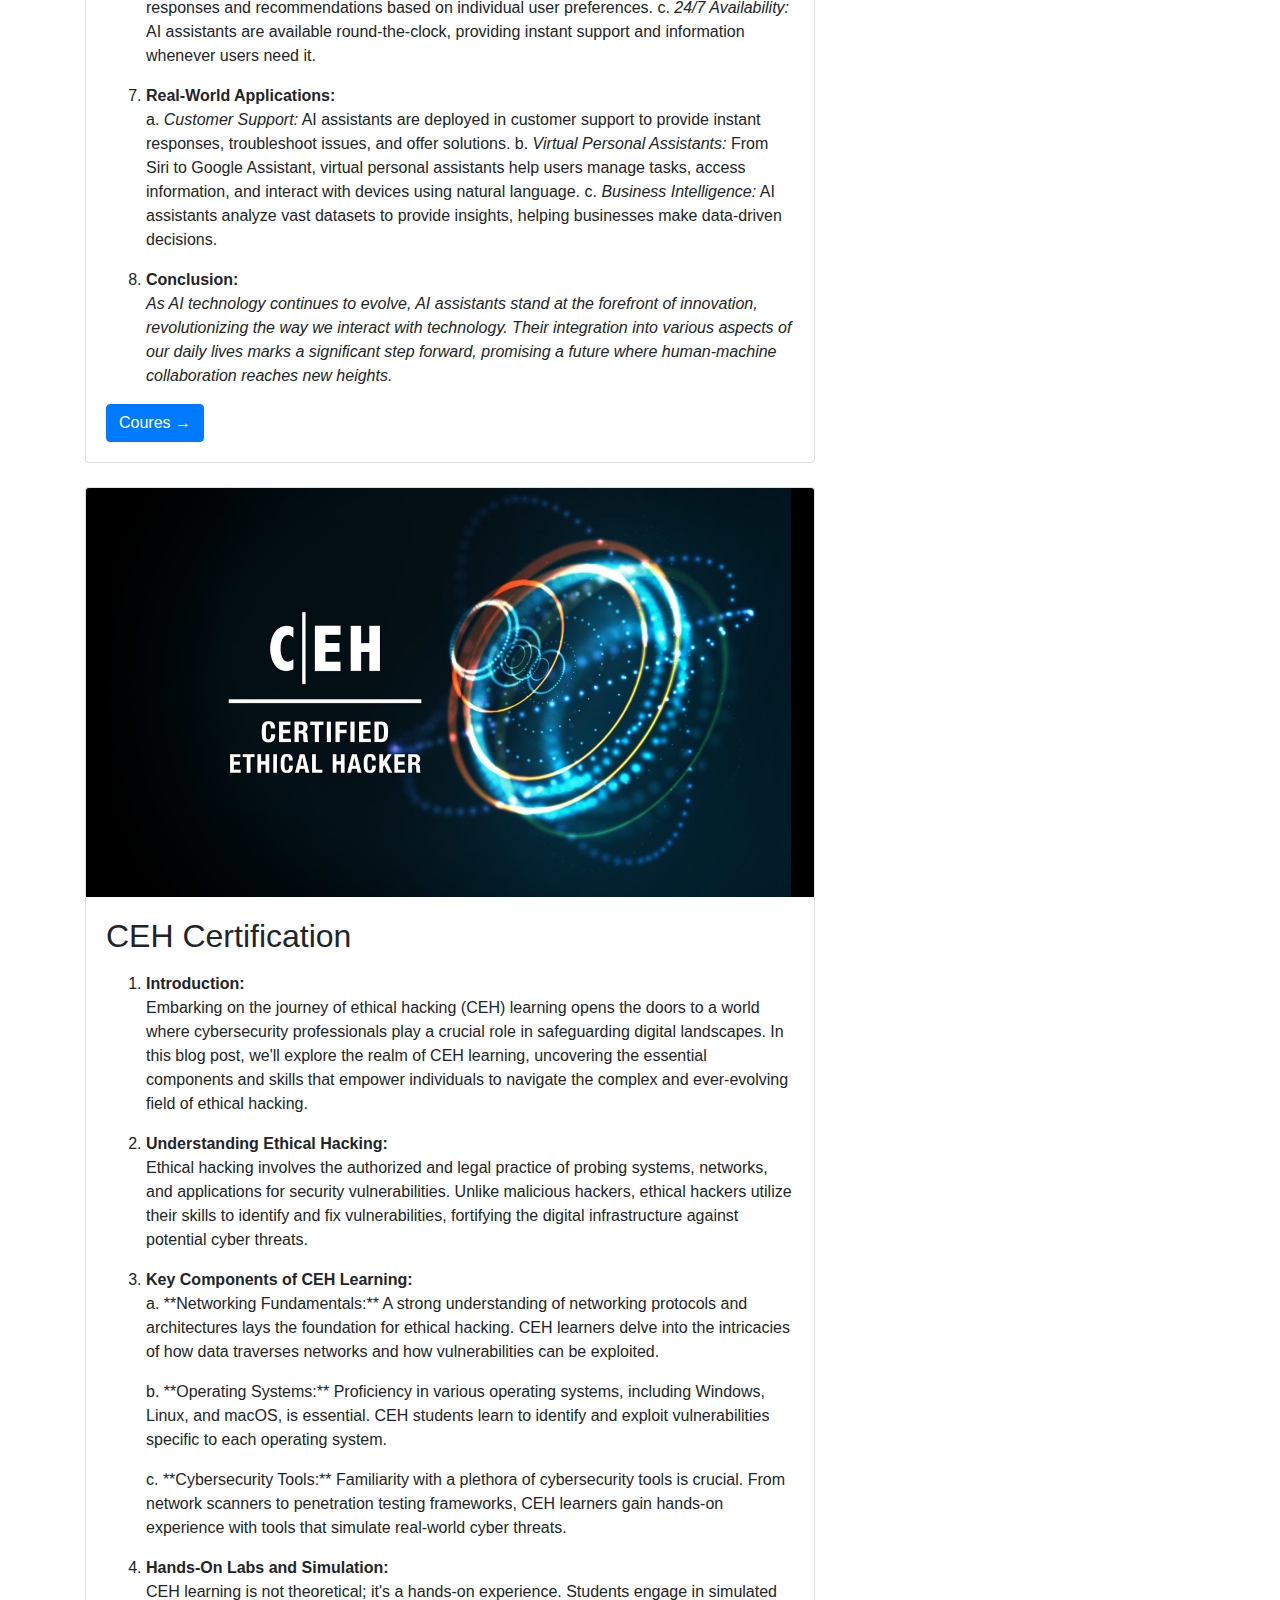
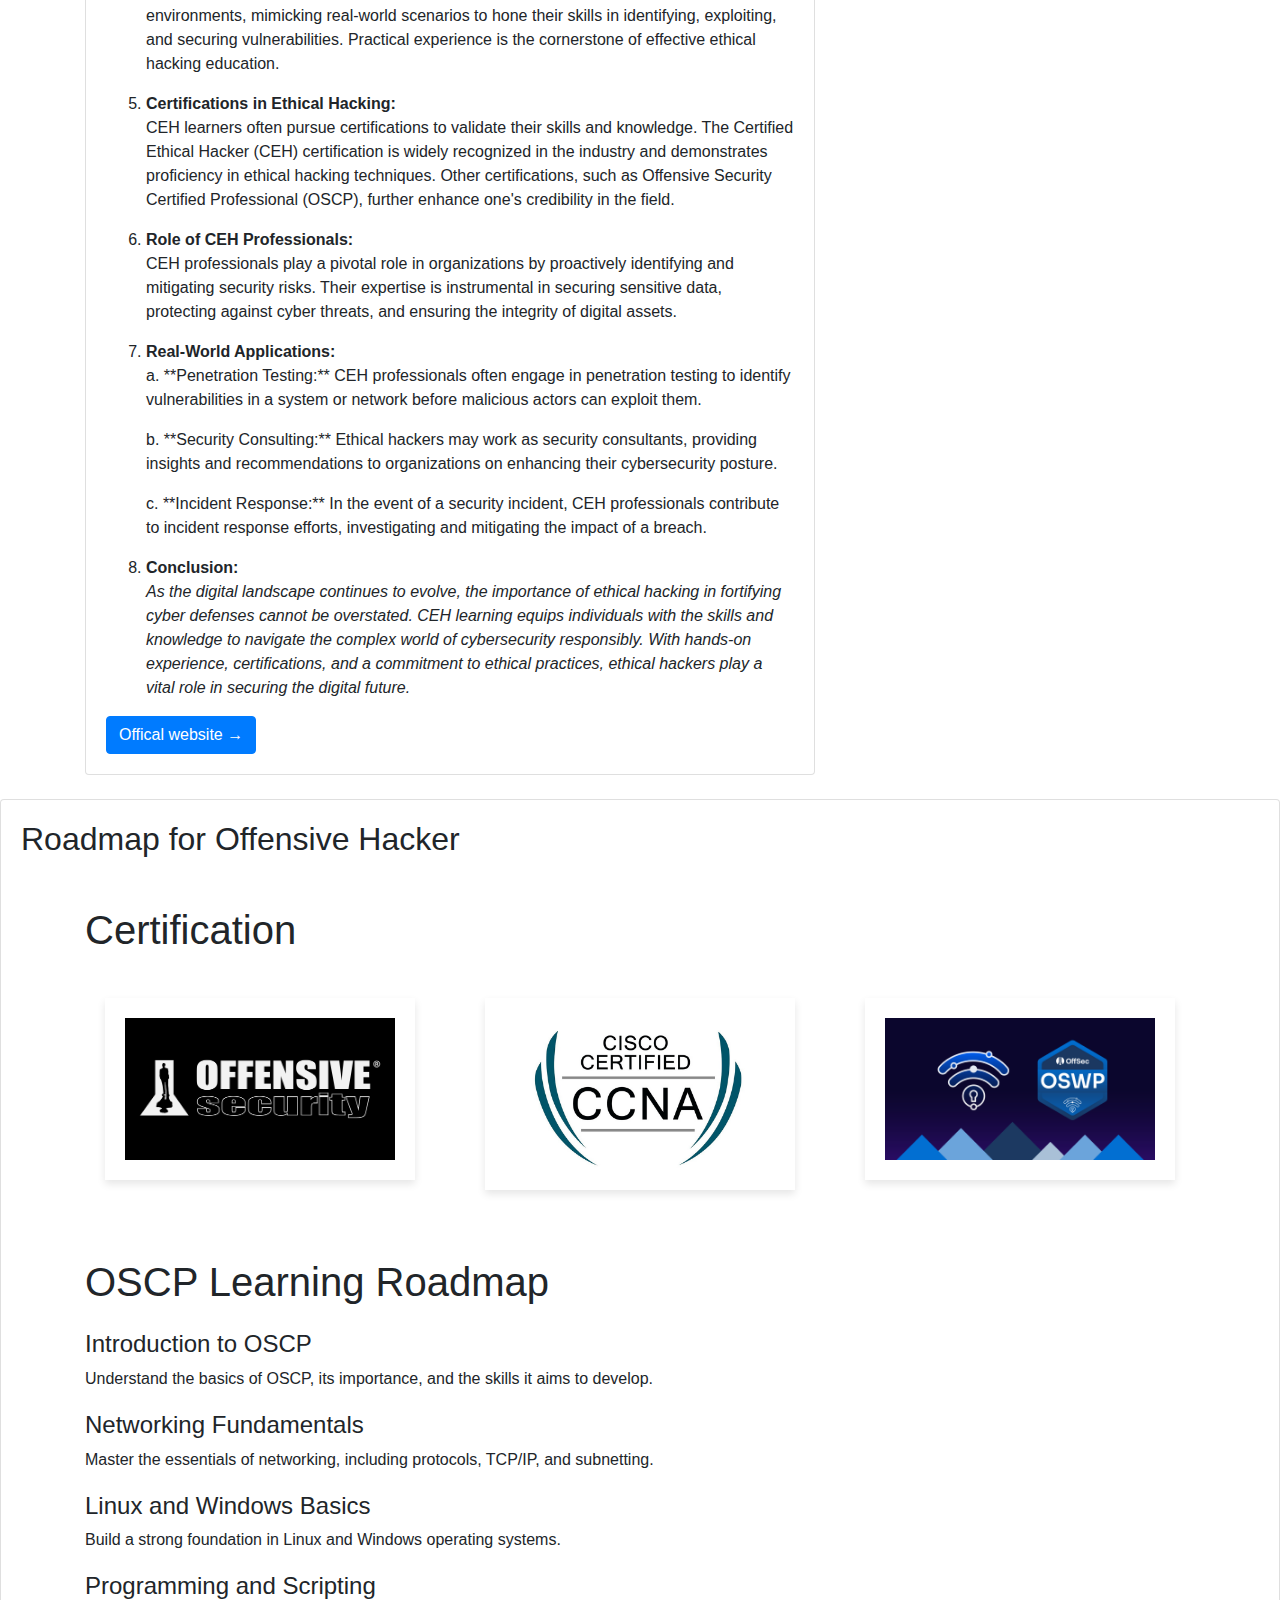
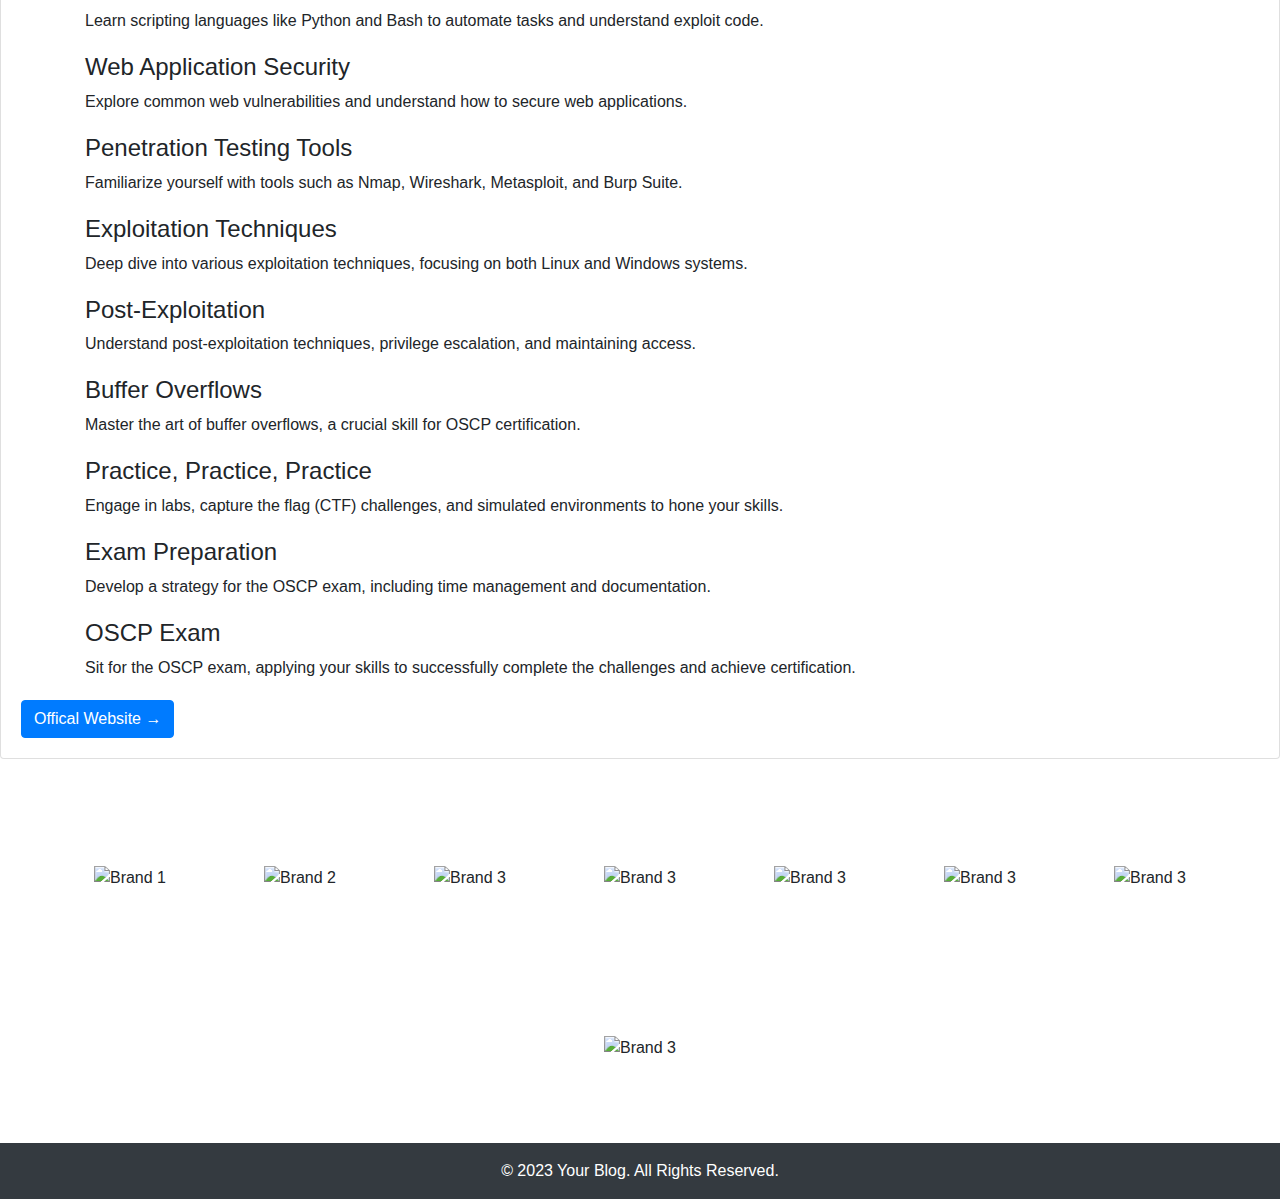
==== commit 6d84a503: "update brand section background-color" ====
--- a/blog.html
+++ b/blog.html
@@ -47,7 +47,7 @@
     flex-wrap: wrap;
     gap: 20px;
     padding: 20px;
-    background-color: #f5f5f5;
+    background-color: #ffffff;
 }
 
 .brand {
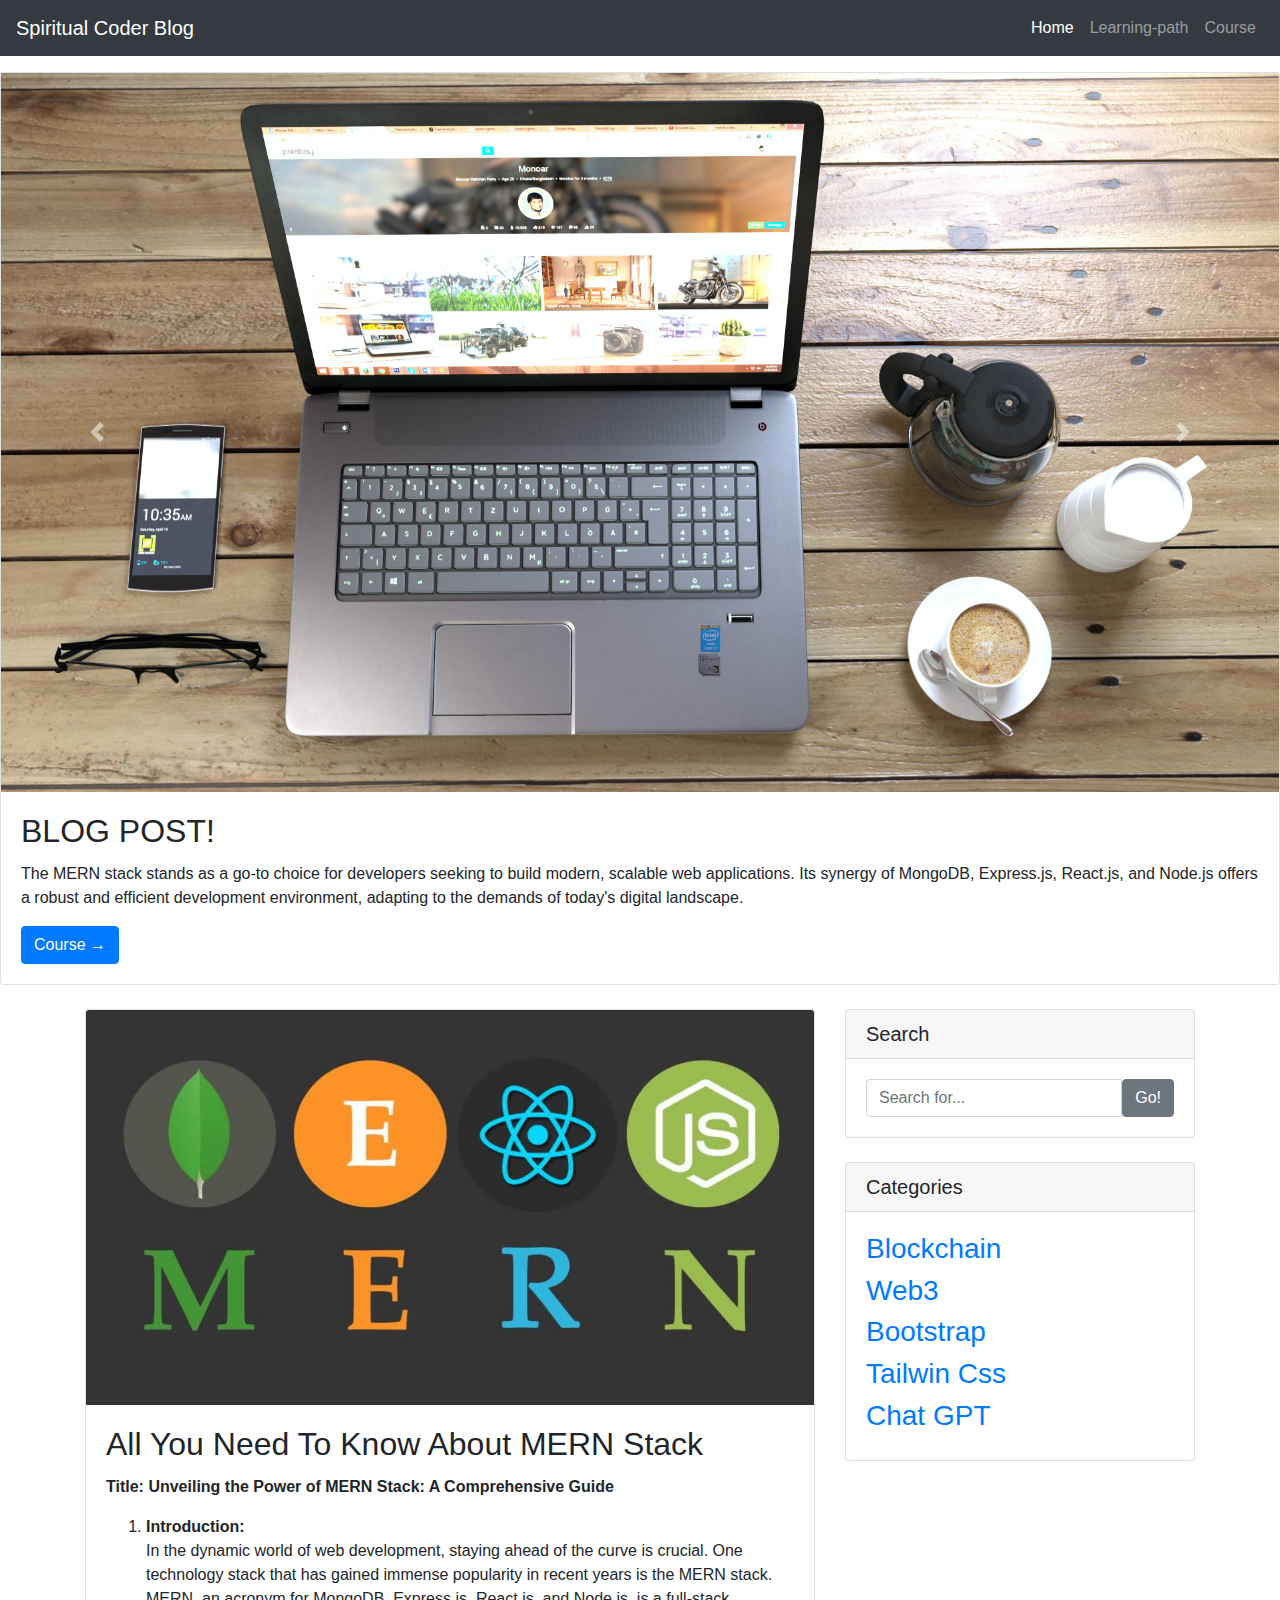
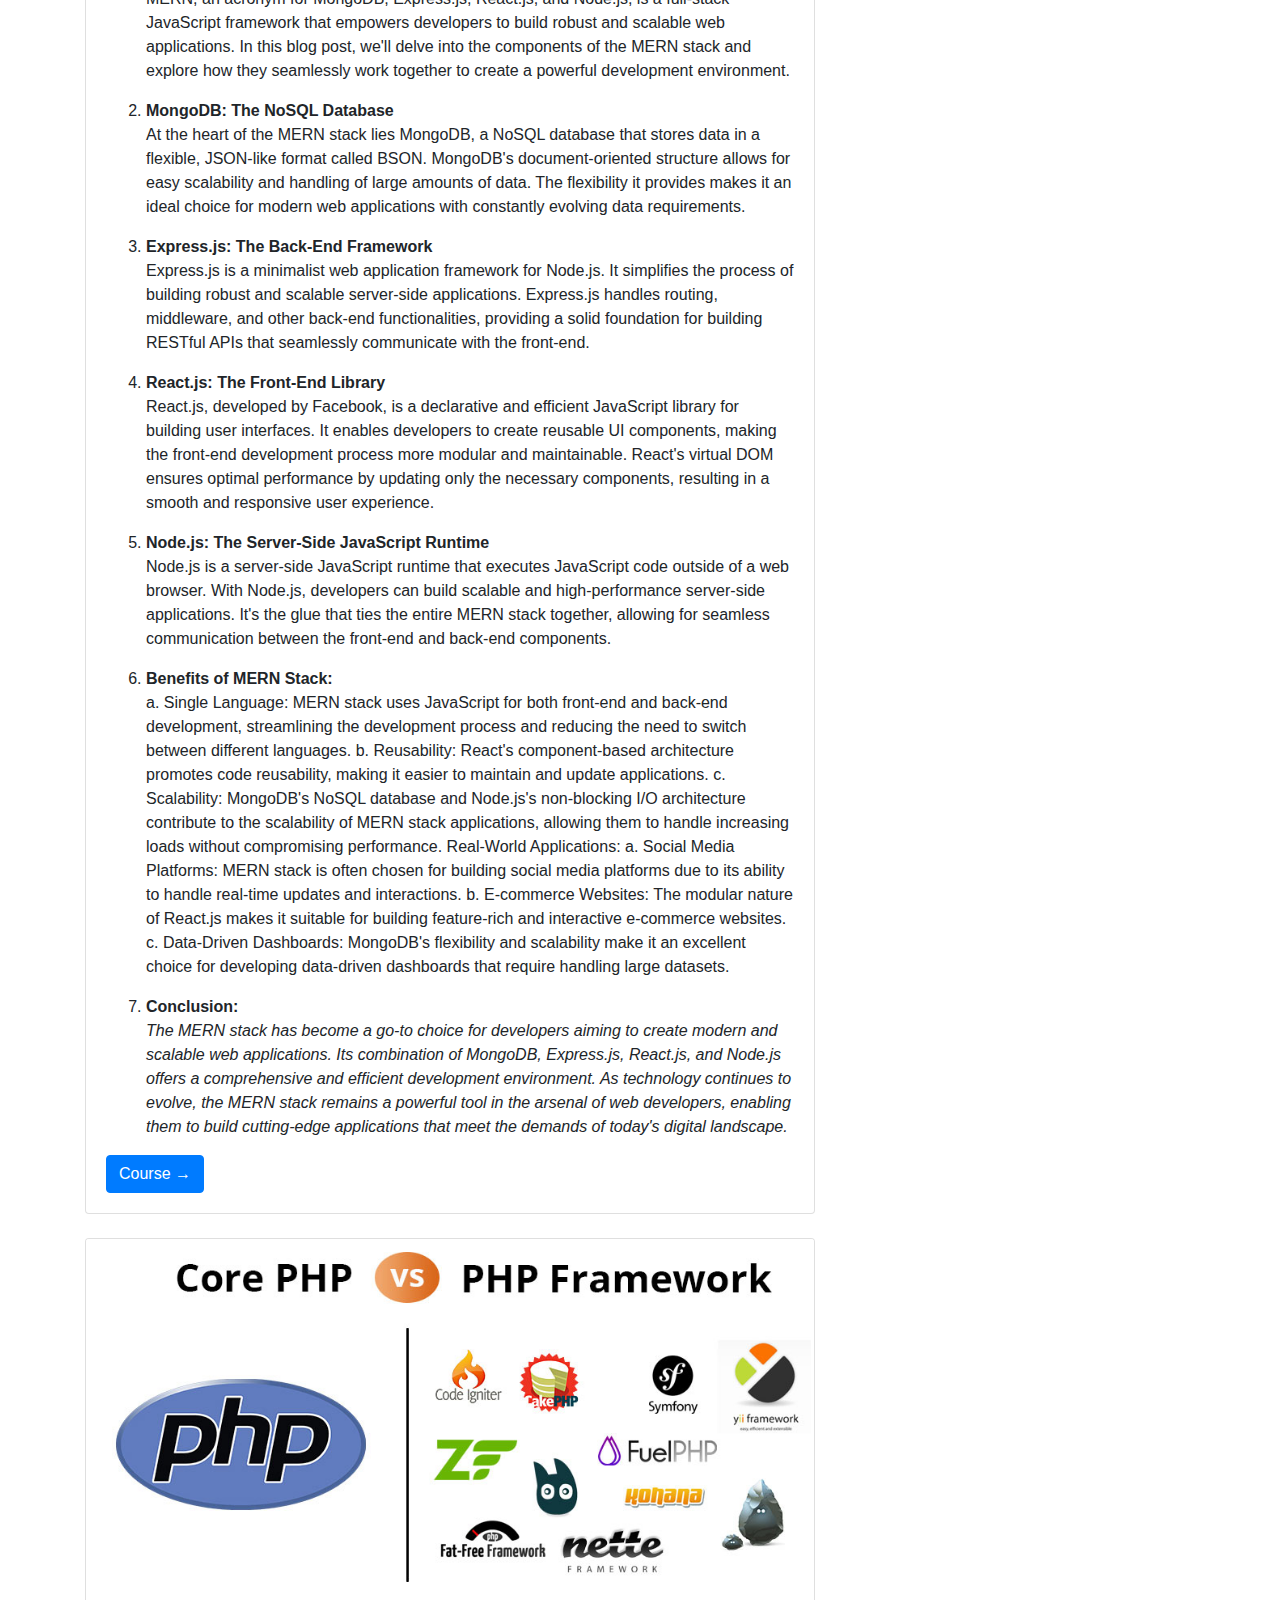
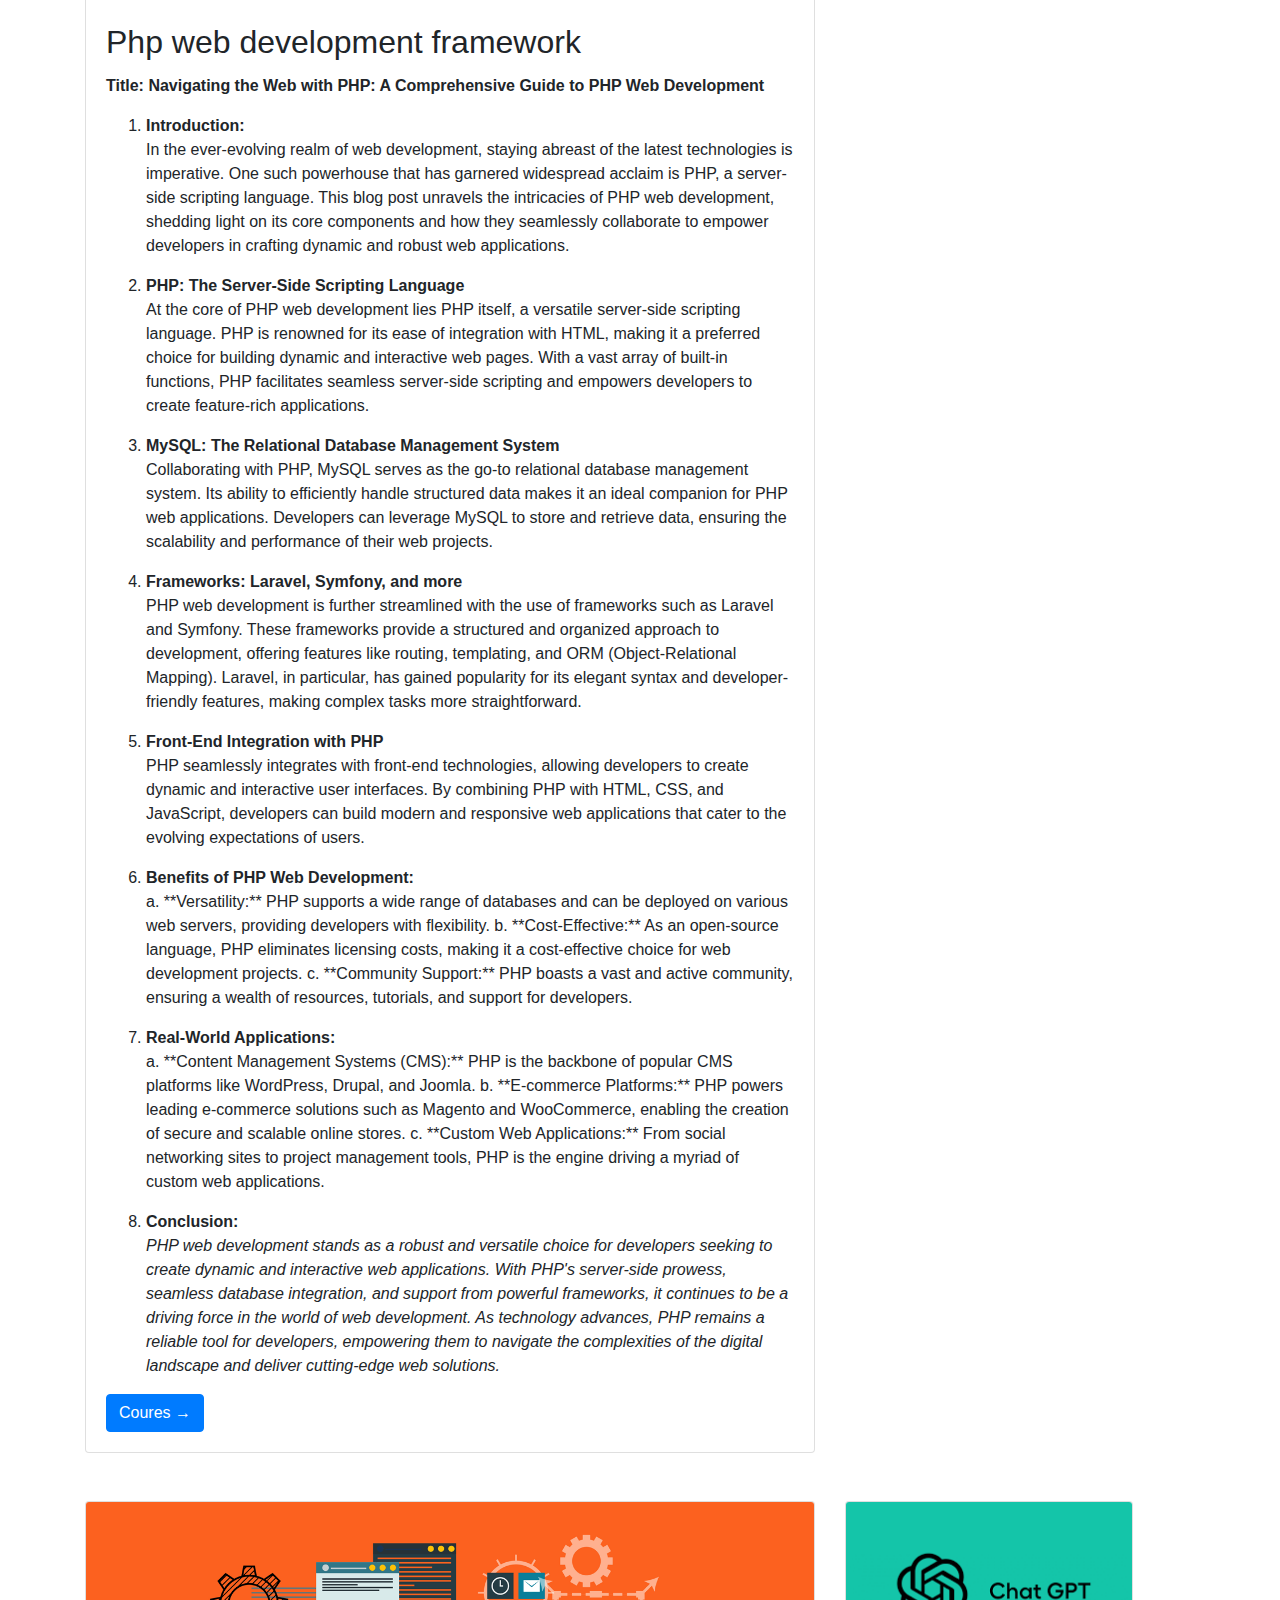
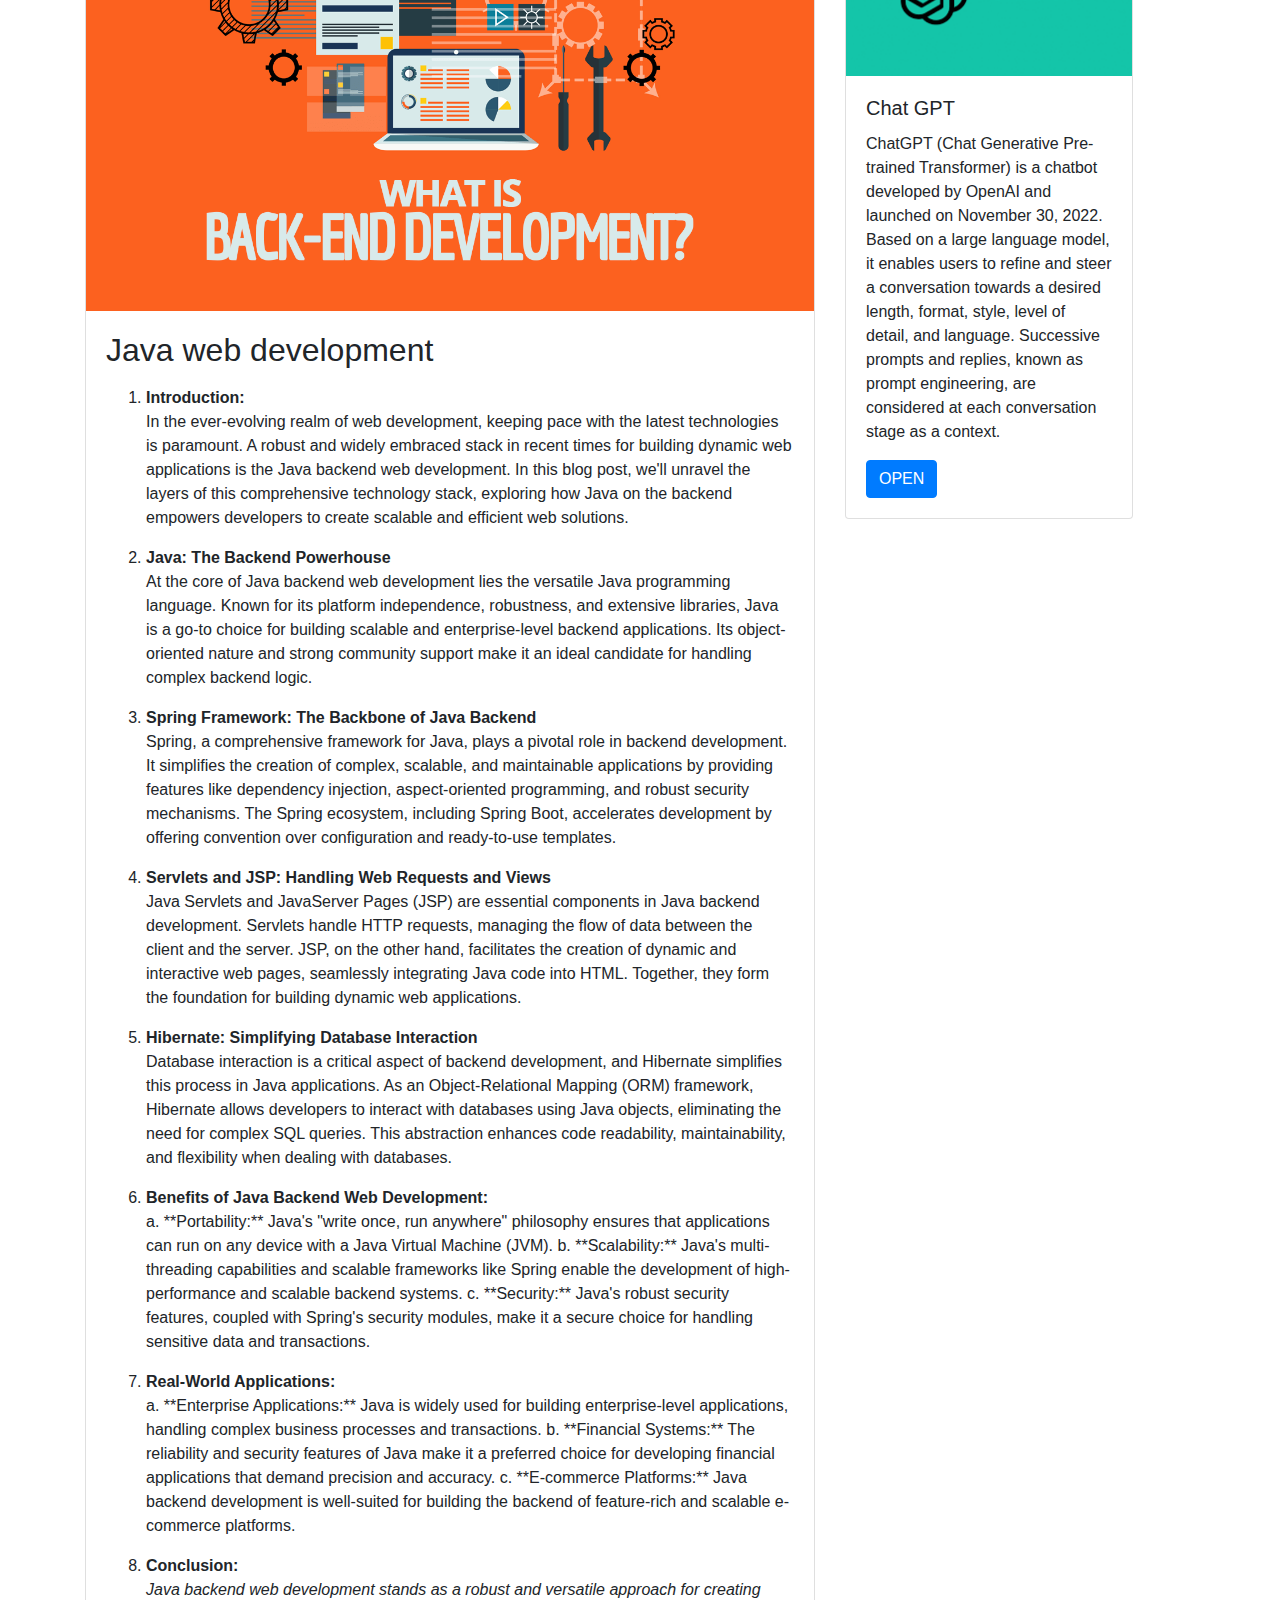
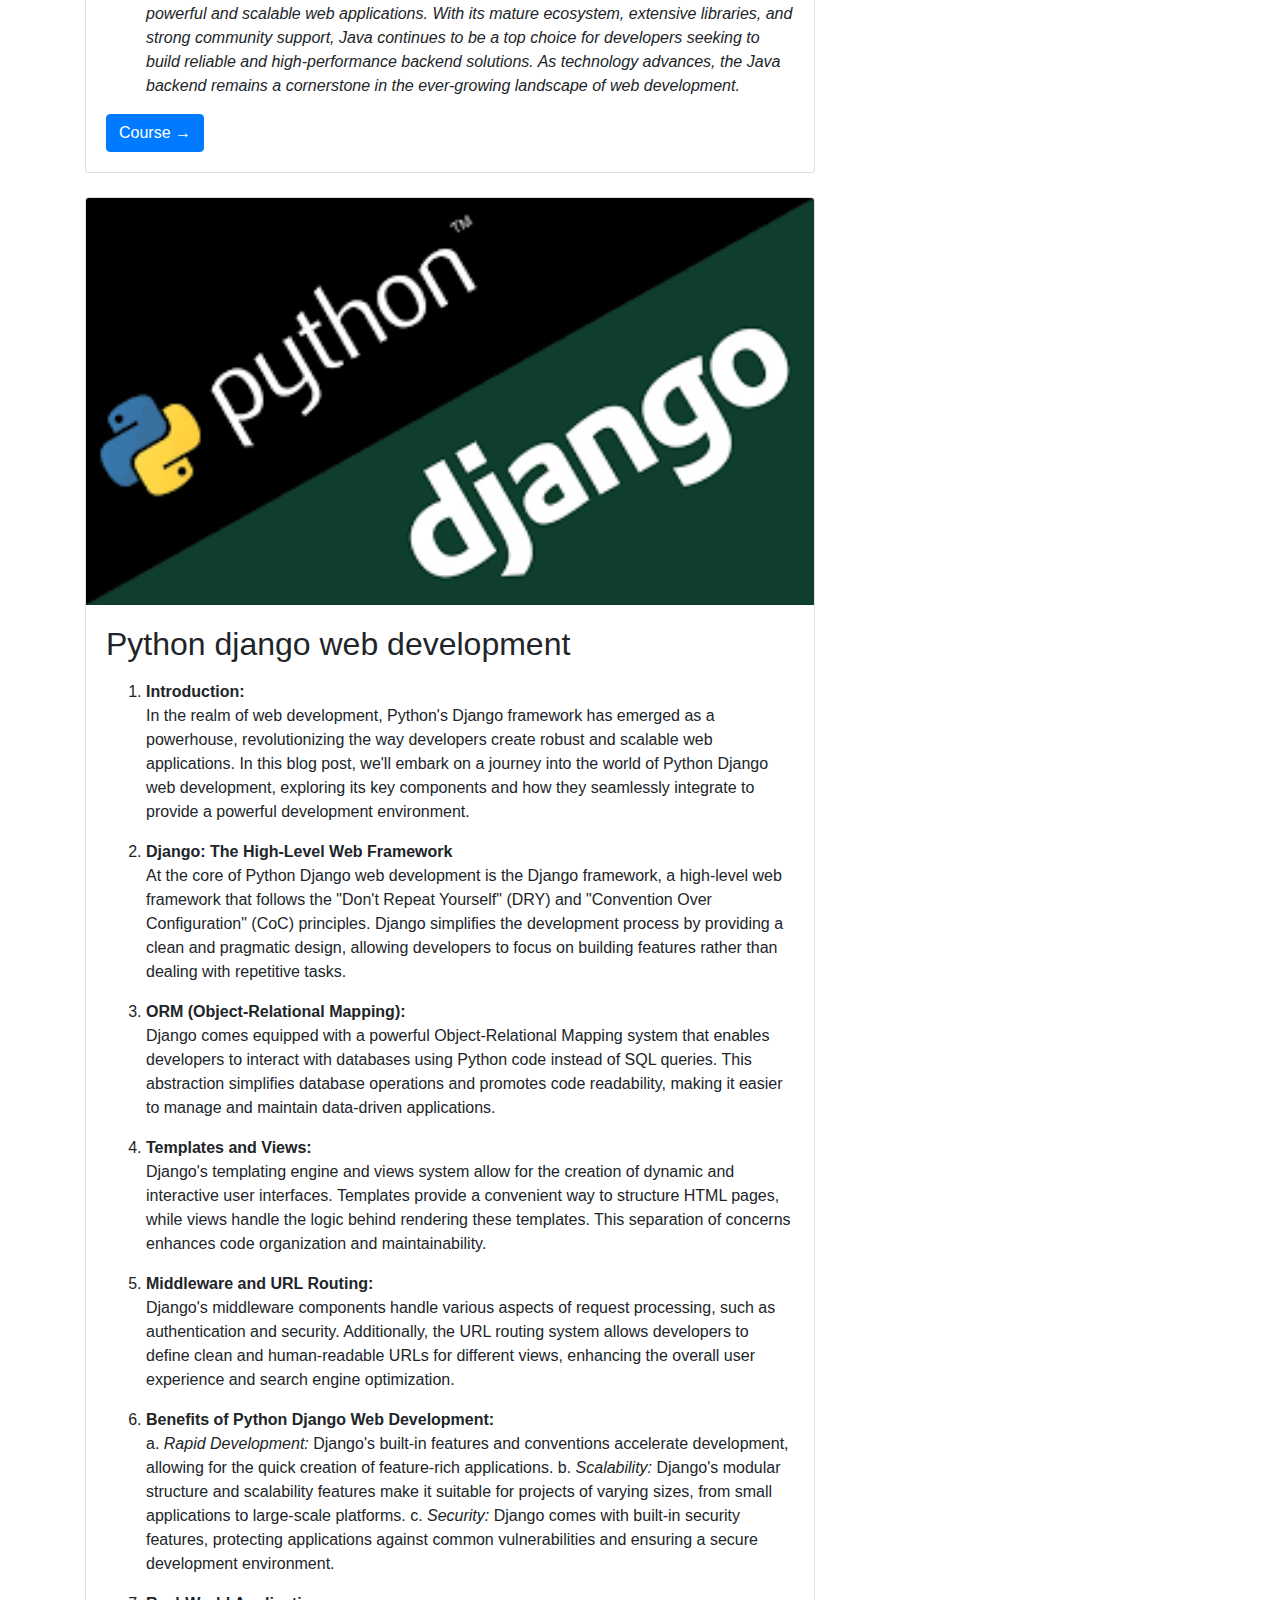
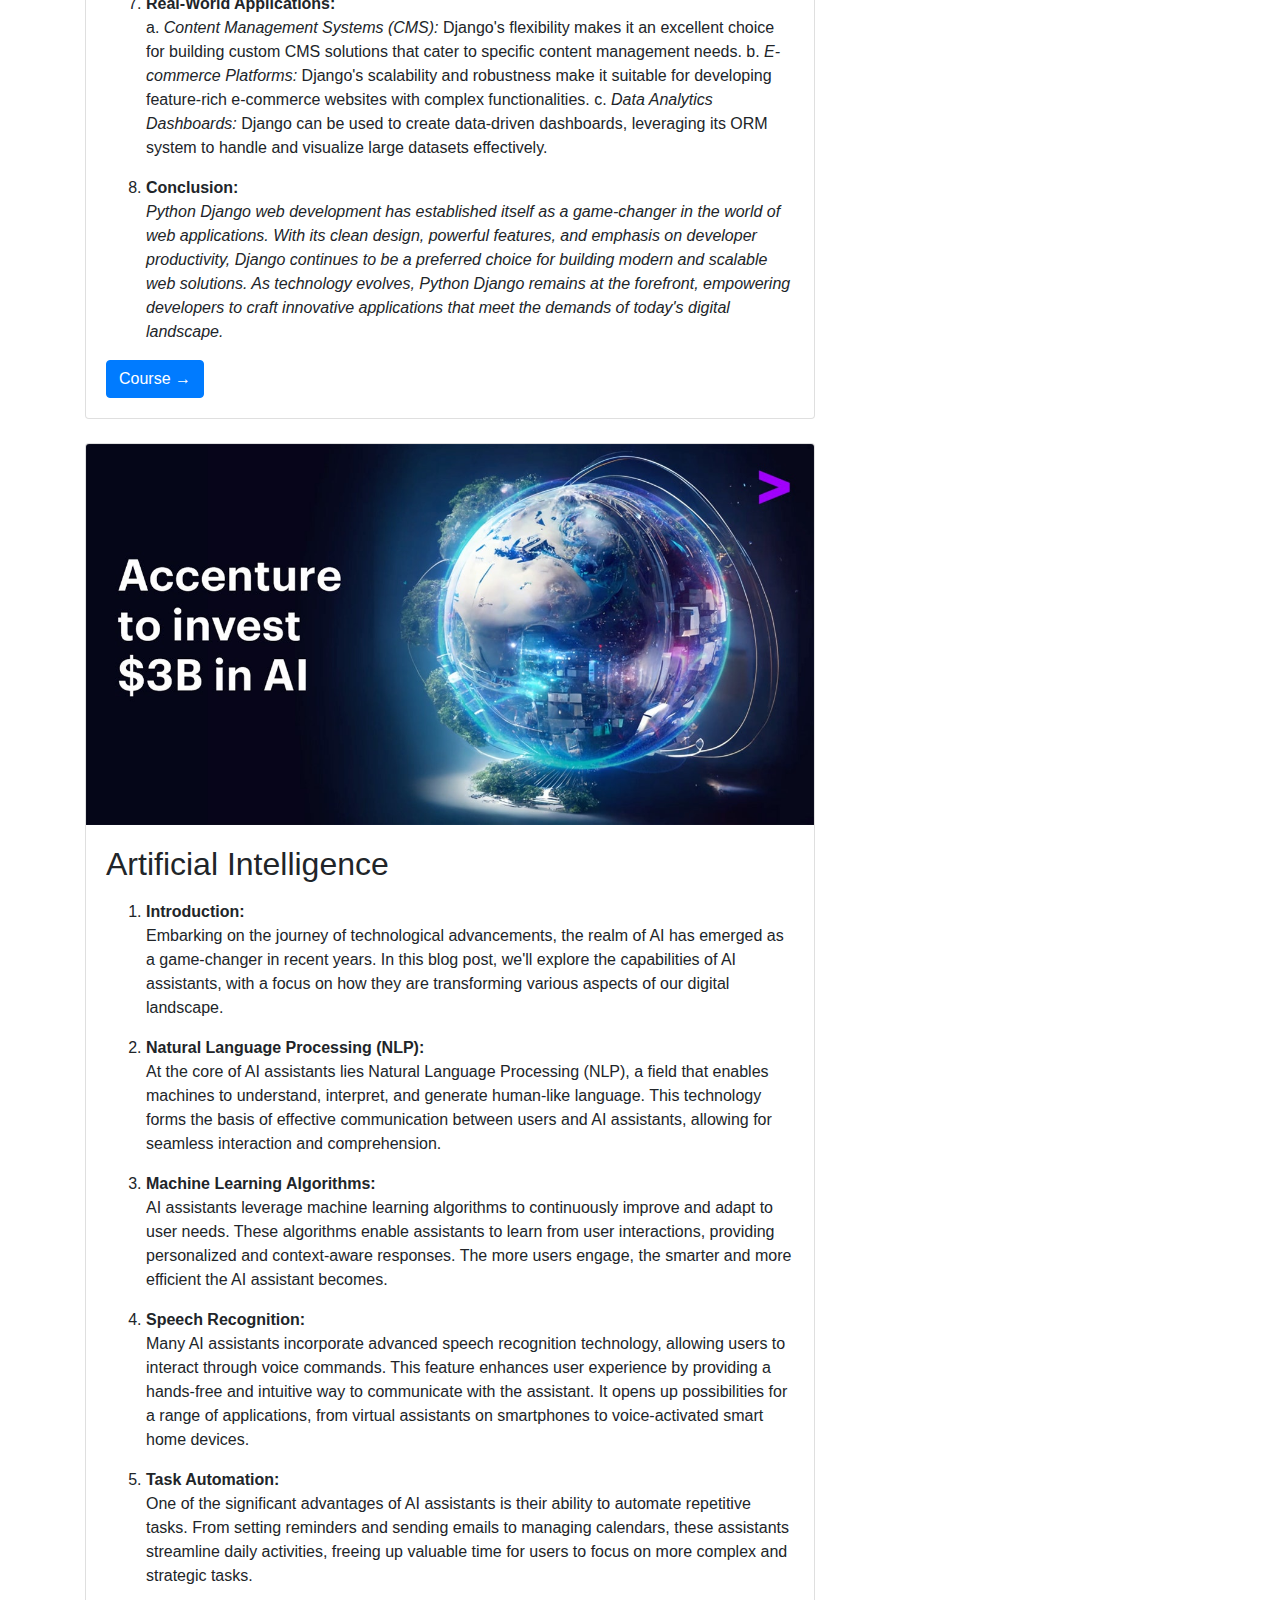
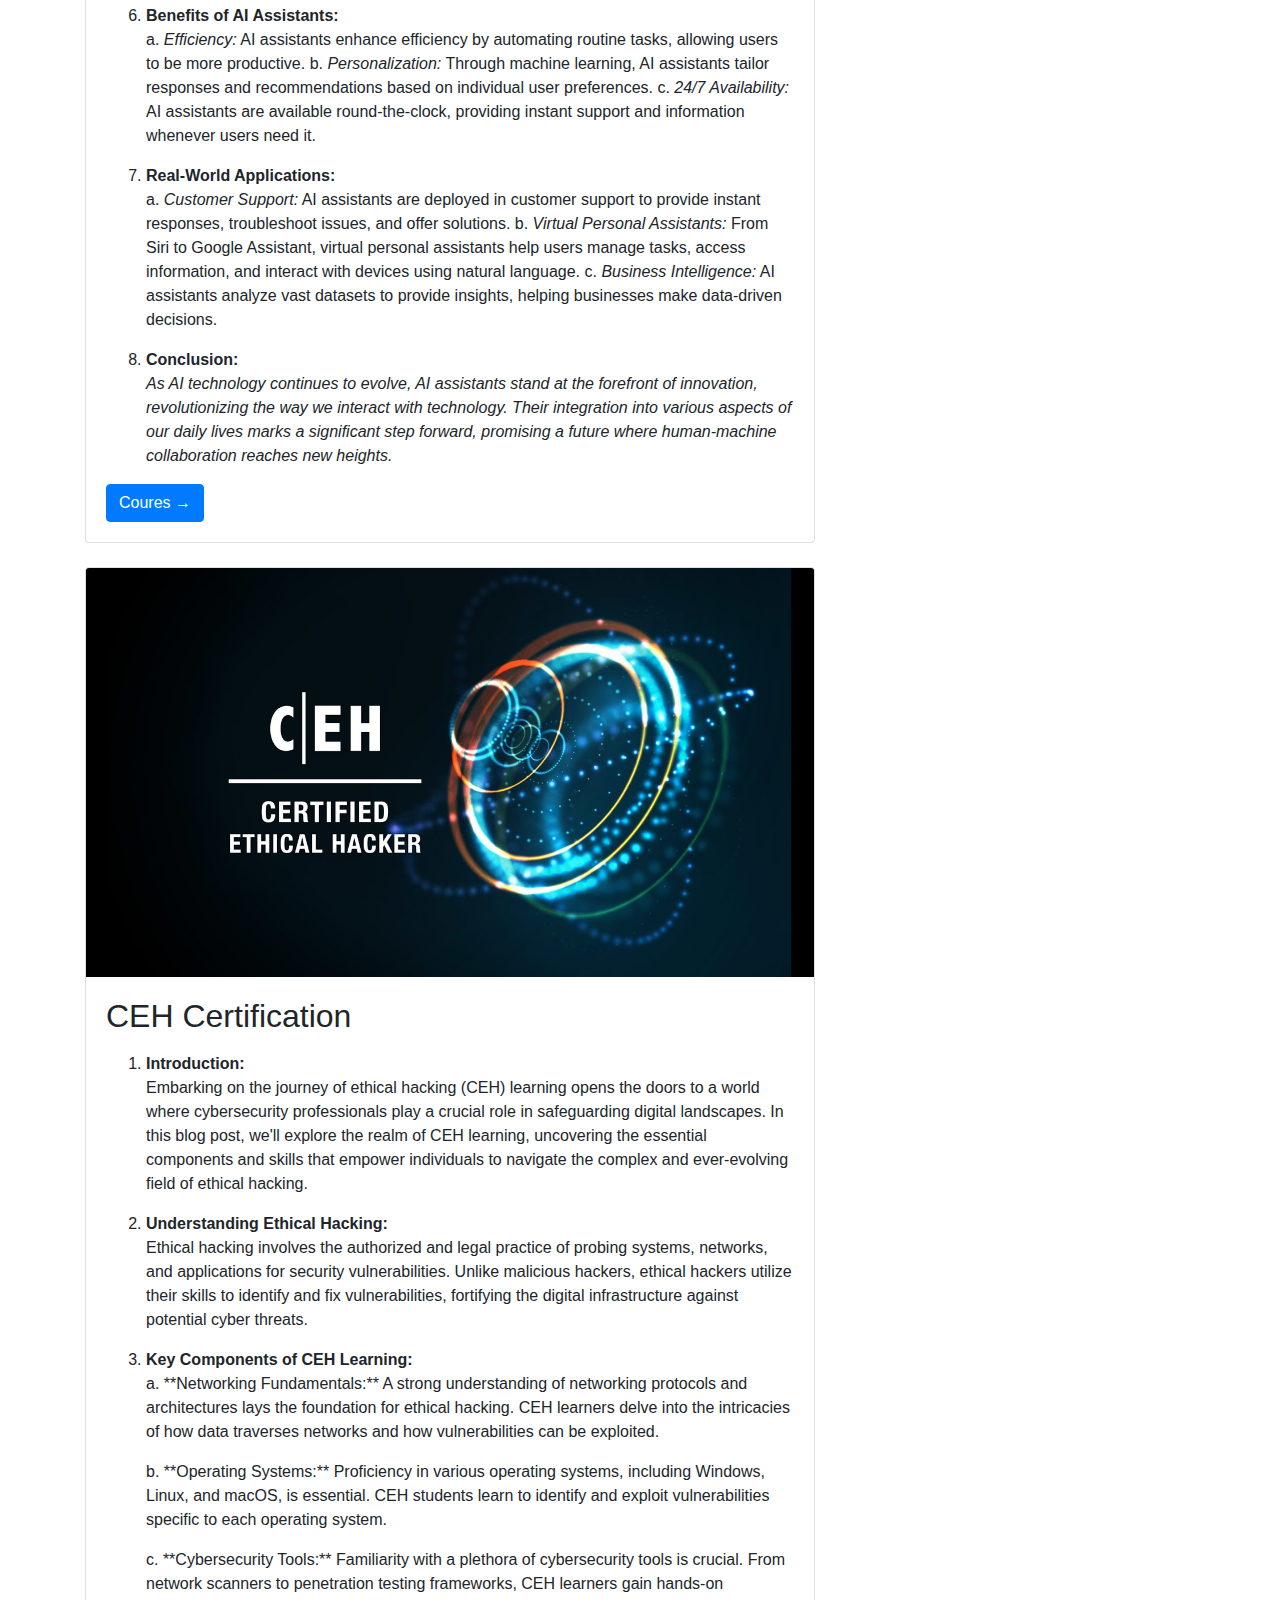
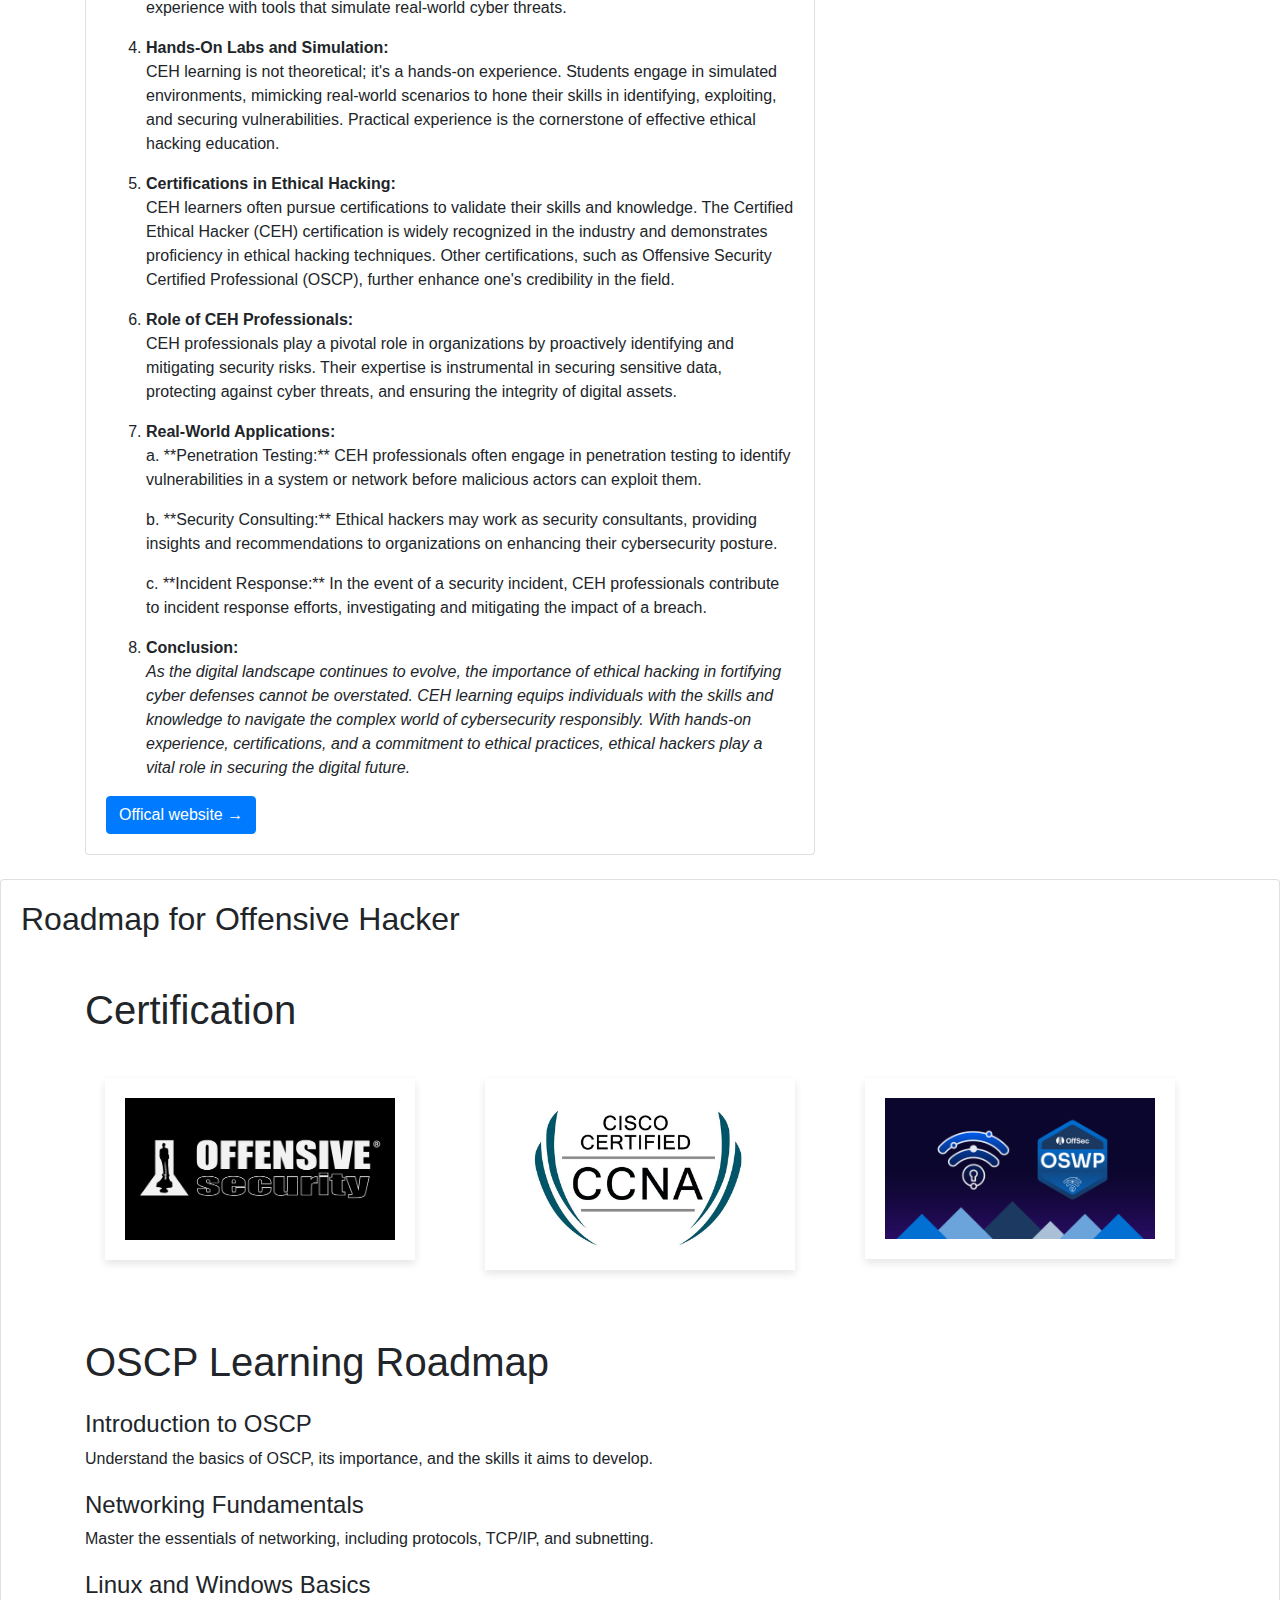
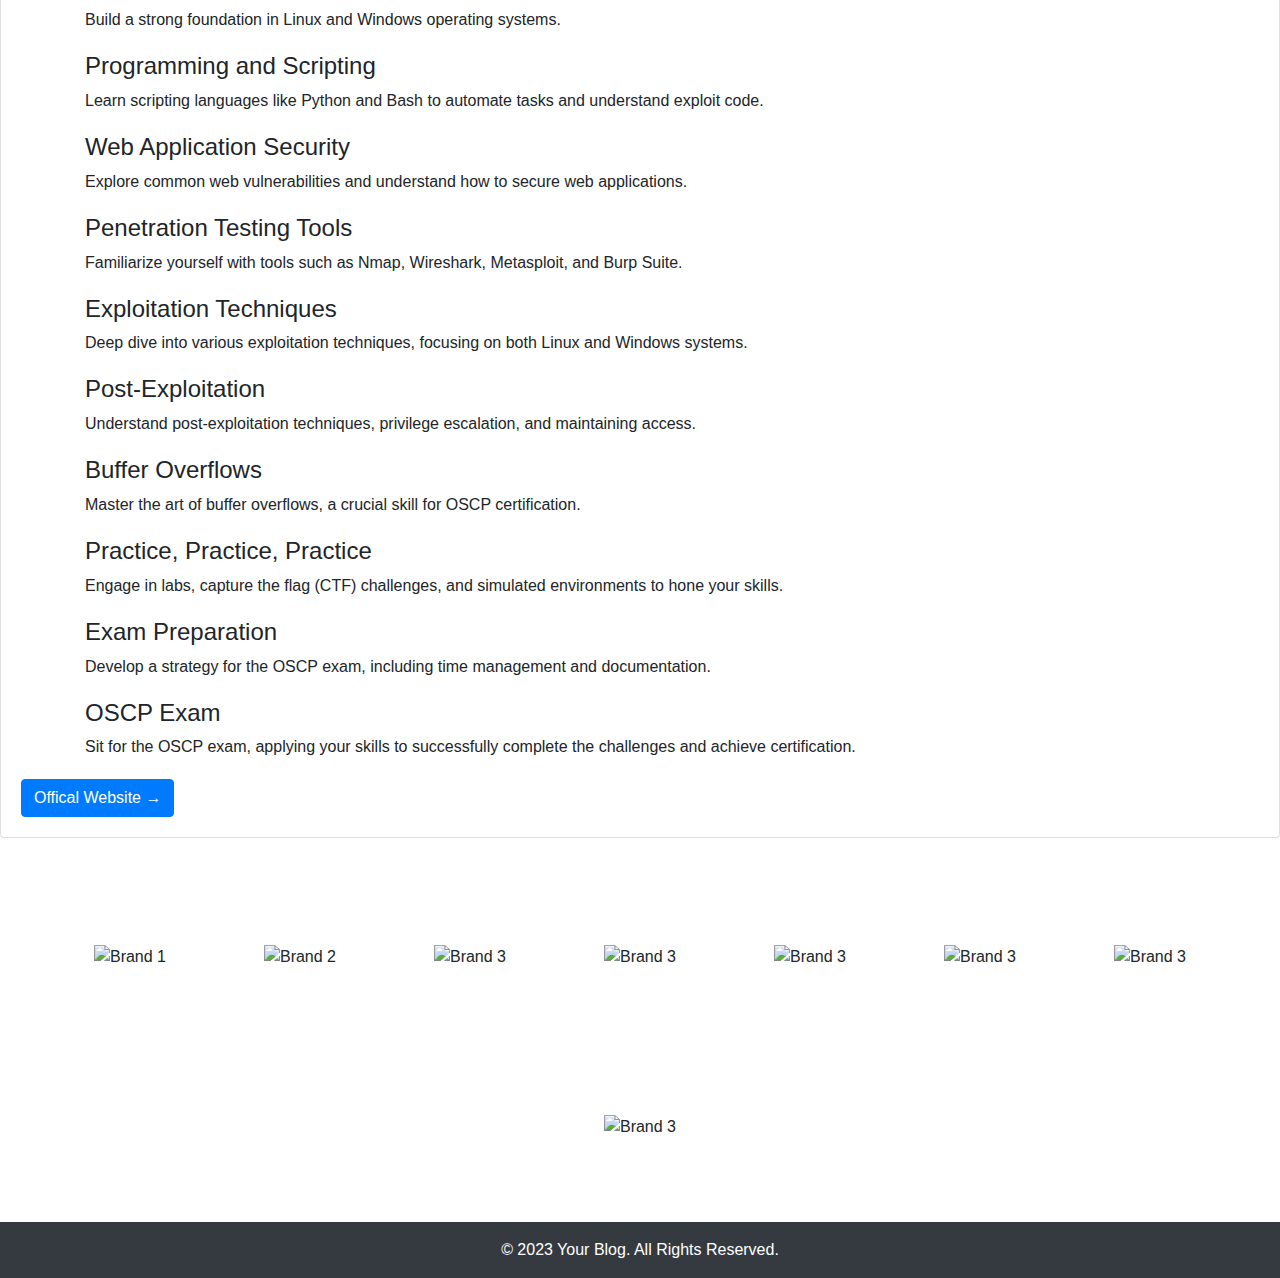
==== commit 276f7cfb: "update blog" ====
--- a/blog.html
+++ b/blog.html
@@ -124,13 +124,6 @@
         <div class="carousel-inner">
           <div class="carousel-item active">
             <img
-              src="pexels-kevin-ku-577585.jpg"
-              class="d-block w-100"
-              alt="Gallery Image 1"
-            />
-          </div>
-          <div class="carousel-item">
-            <img
               src="pexels-monoar-rahman-114907.jpg"
               class="d-block w-100"
               alt="Gallery Image 2"
